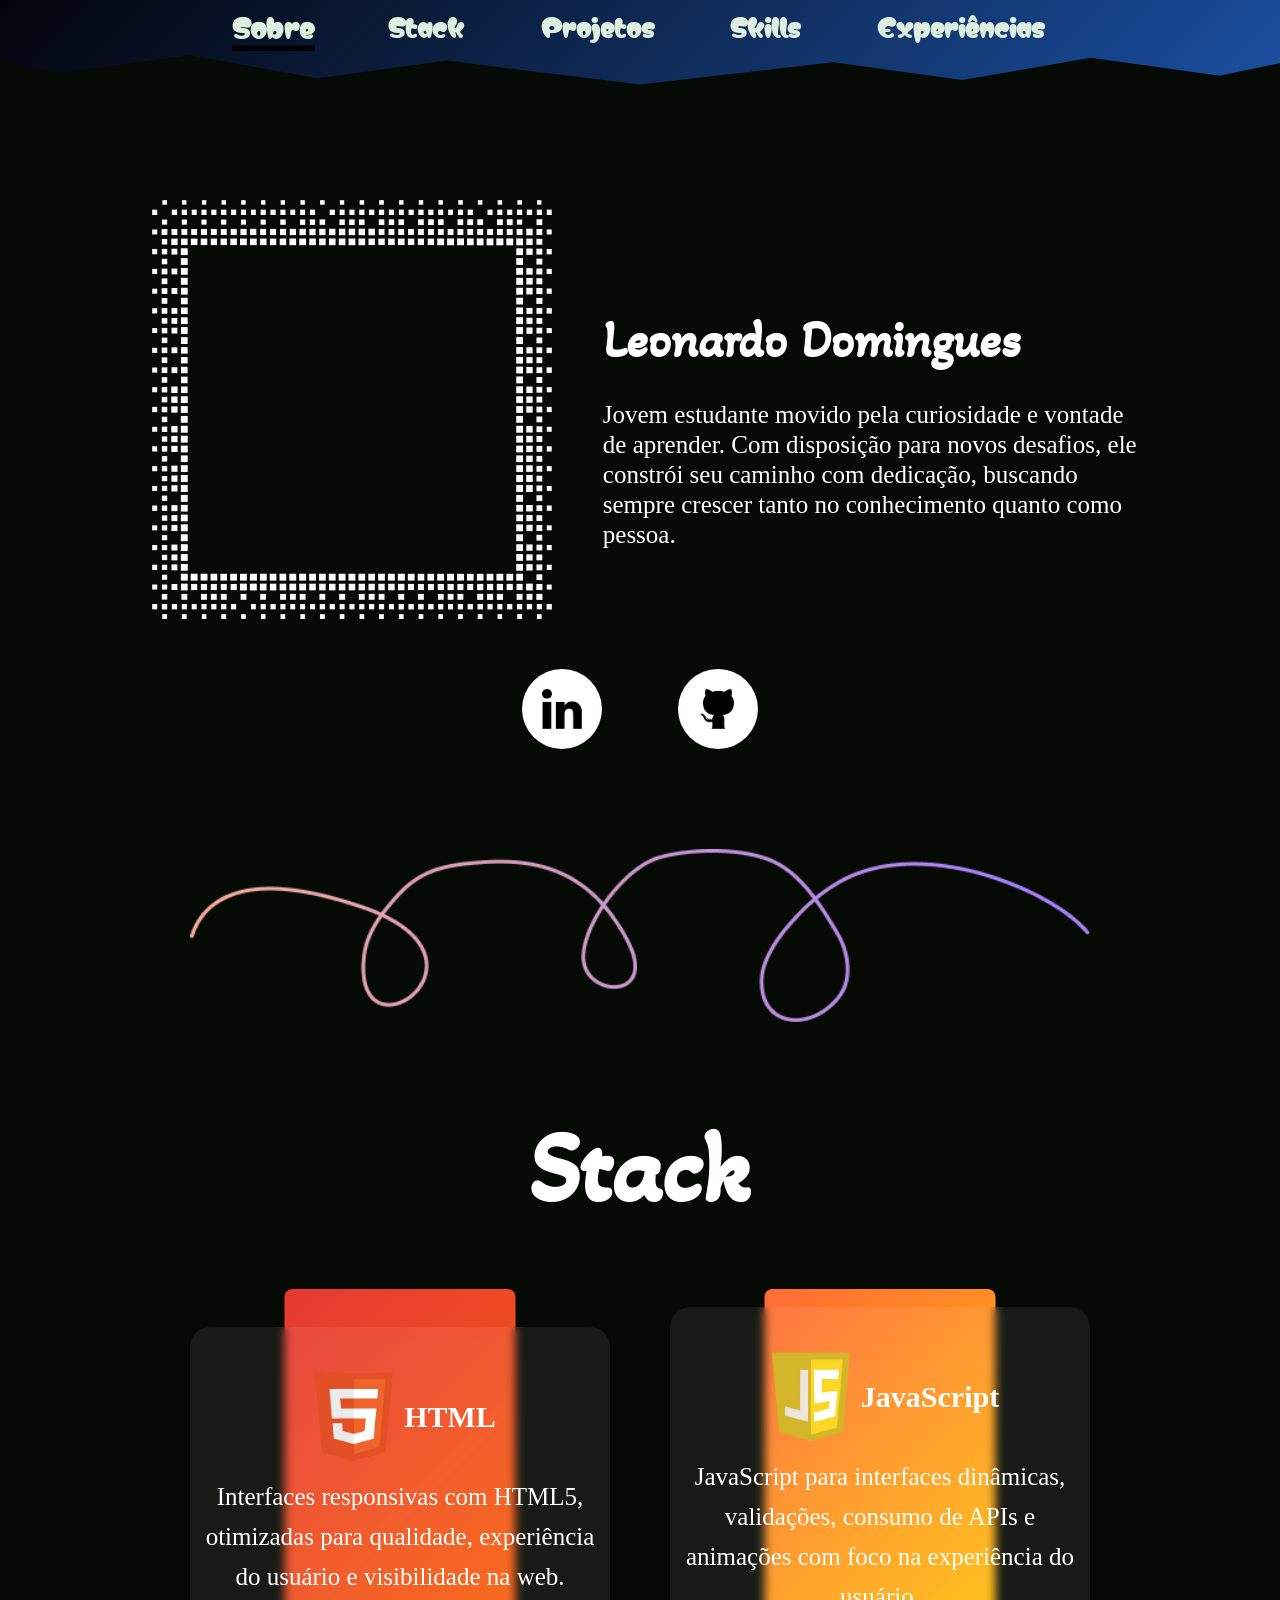
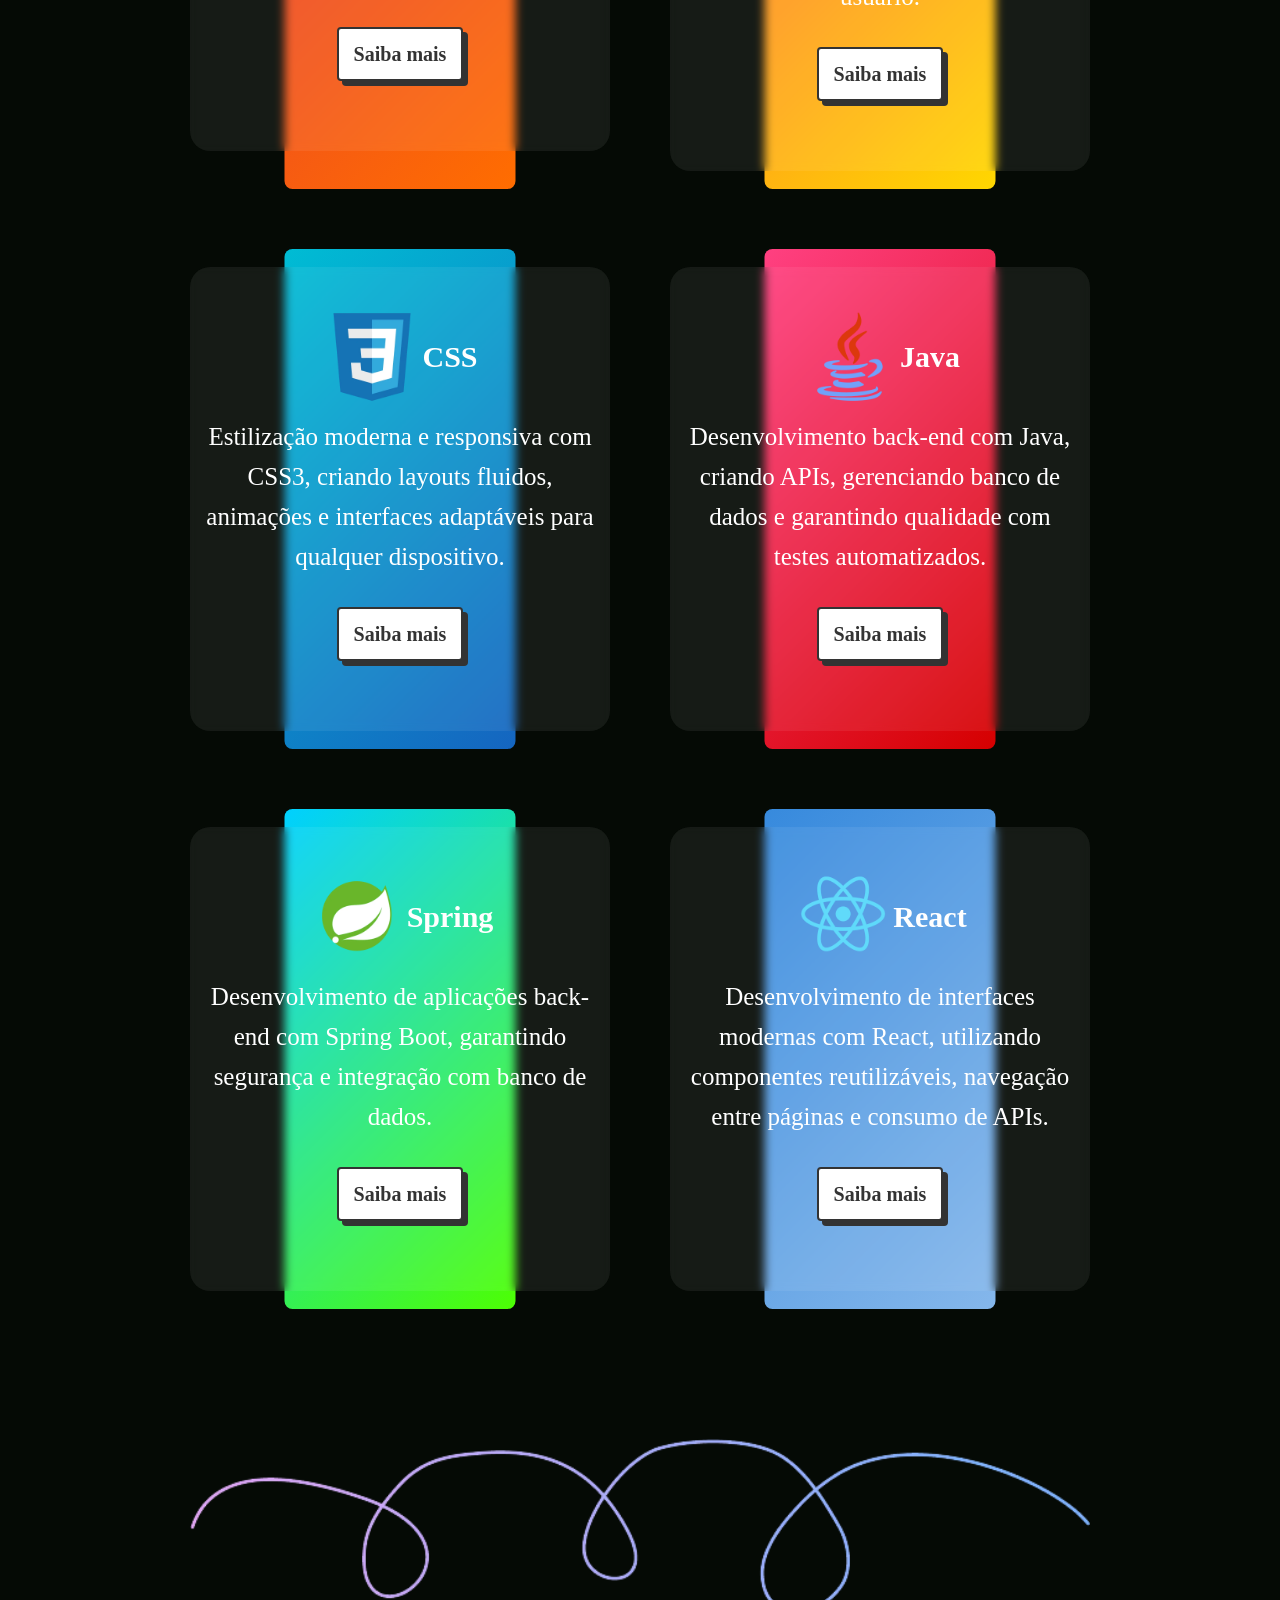
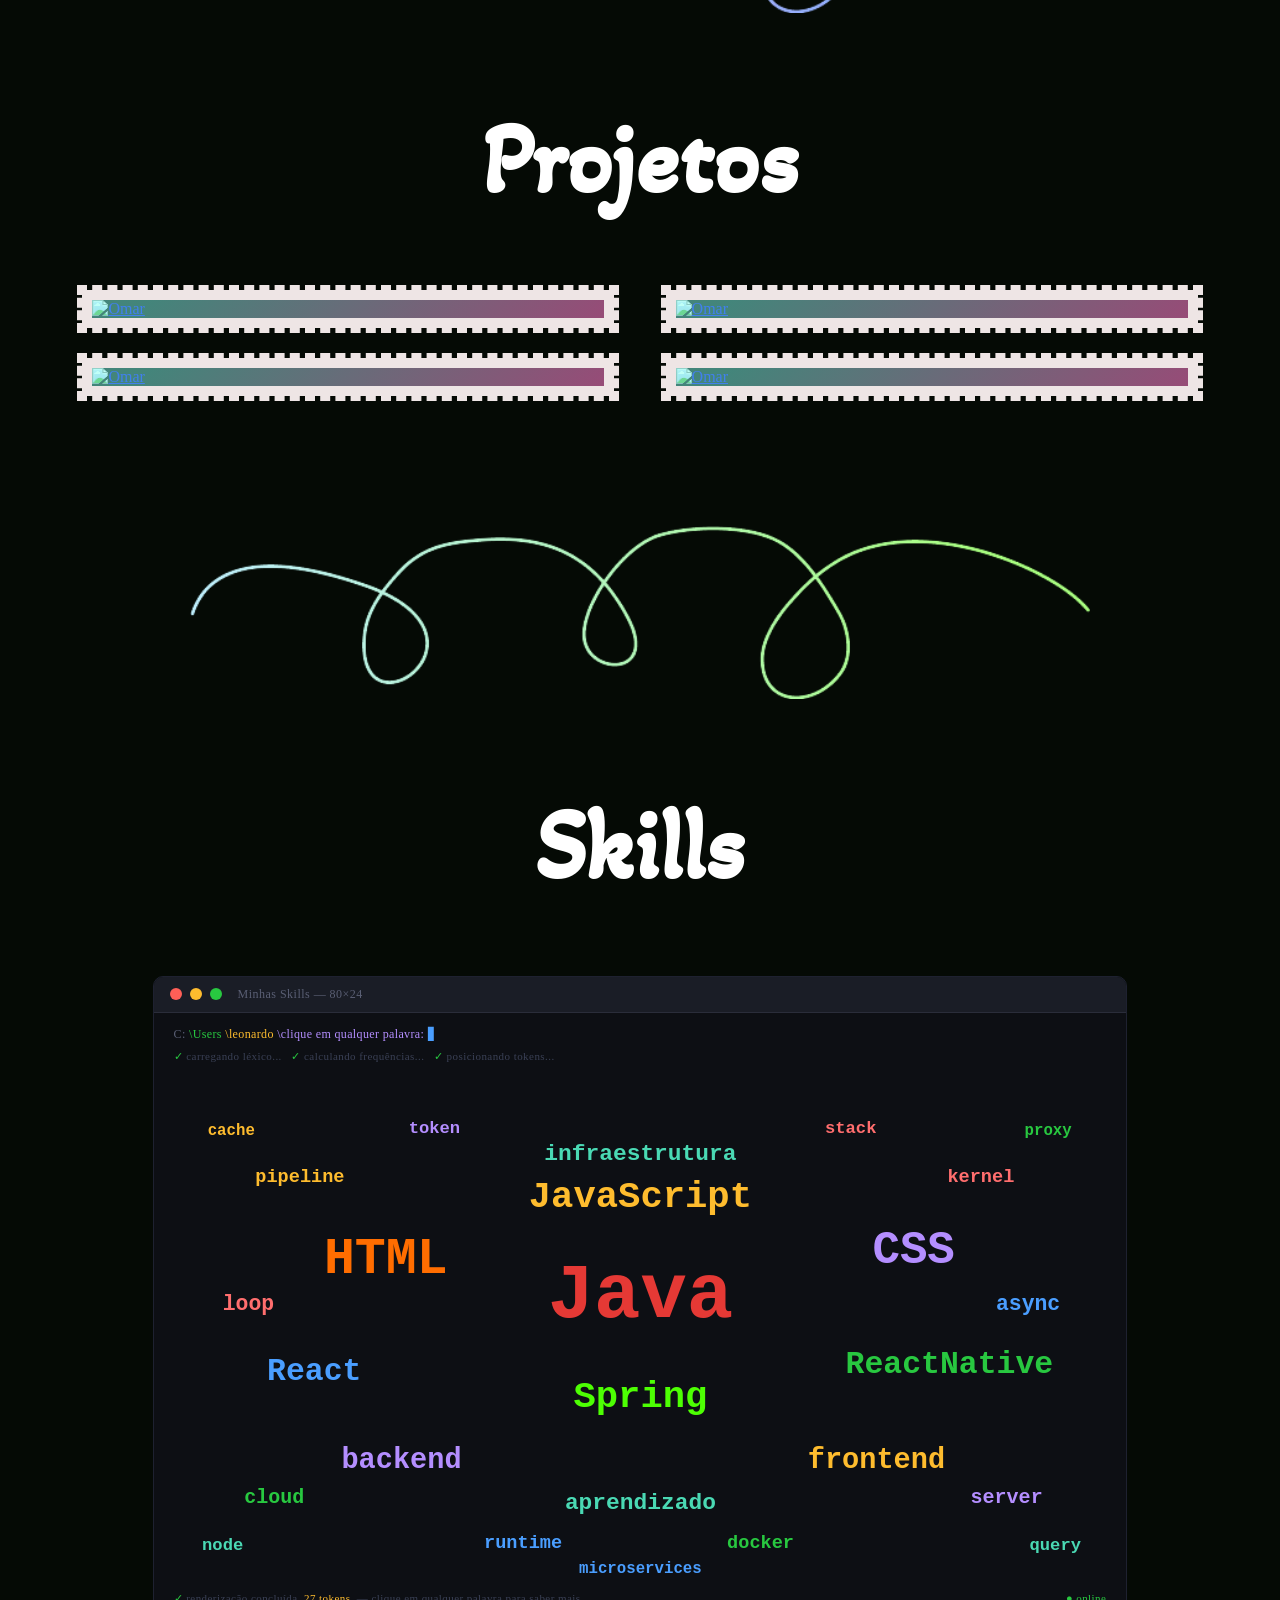
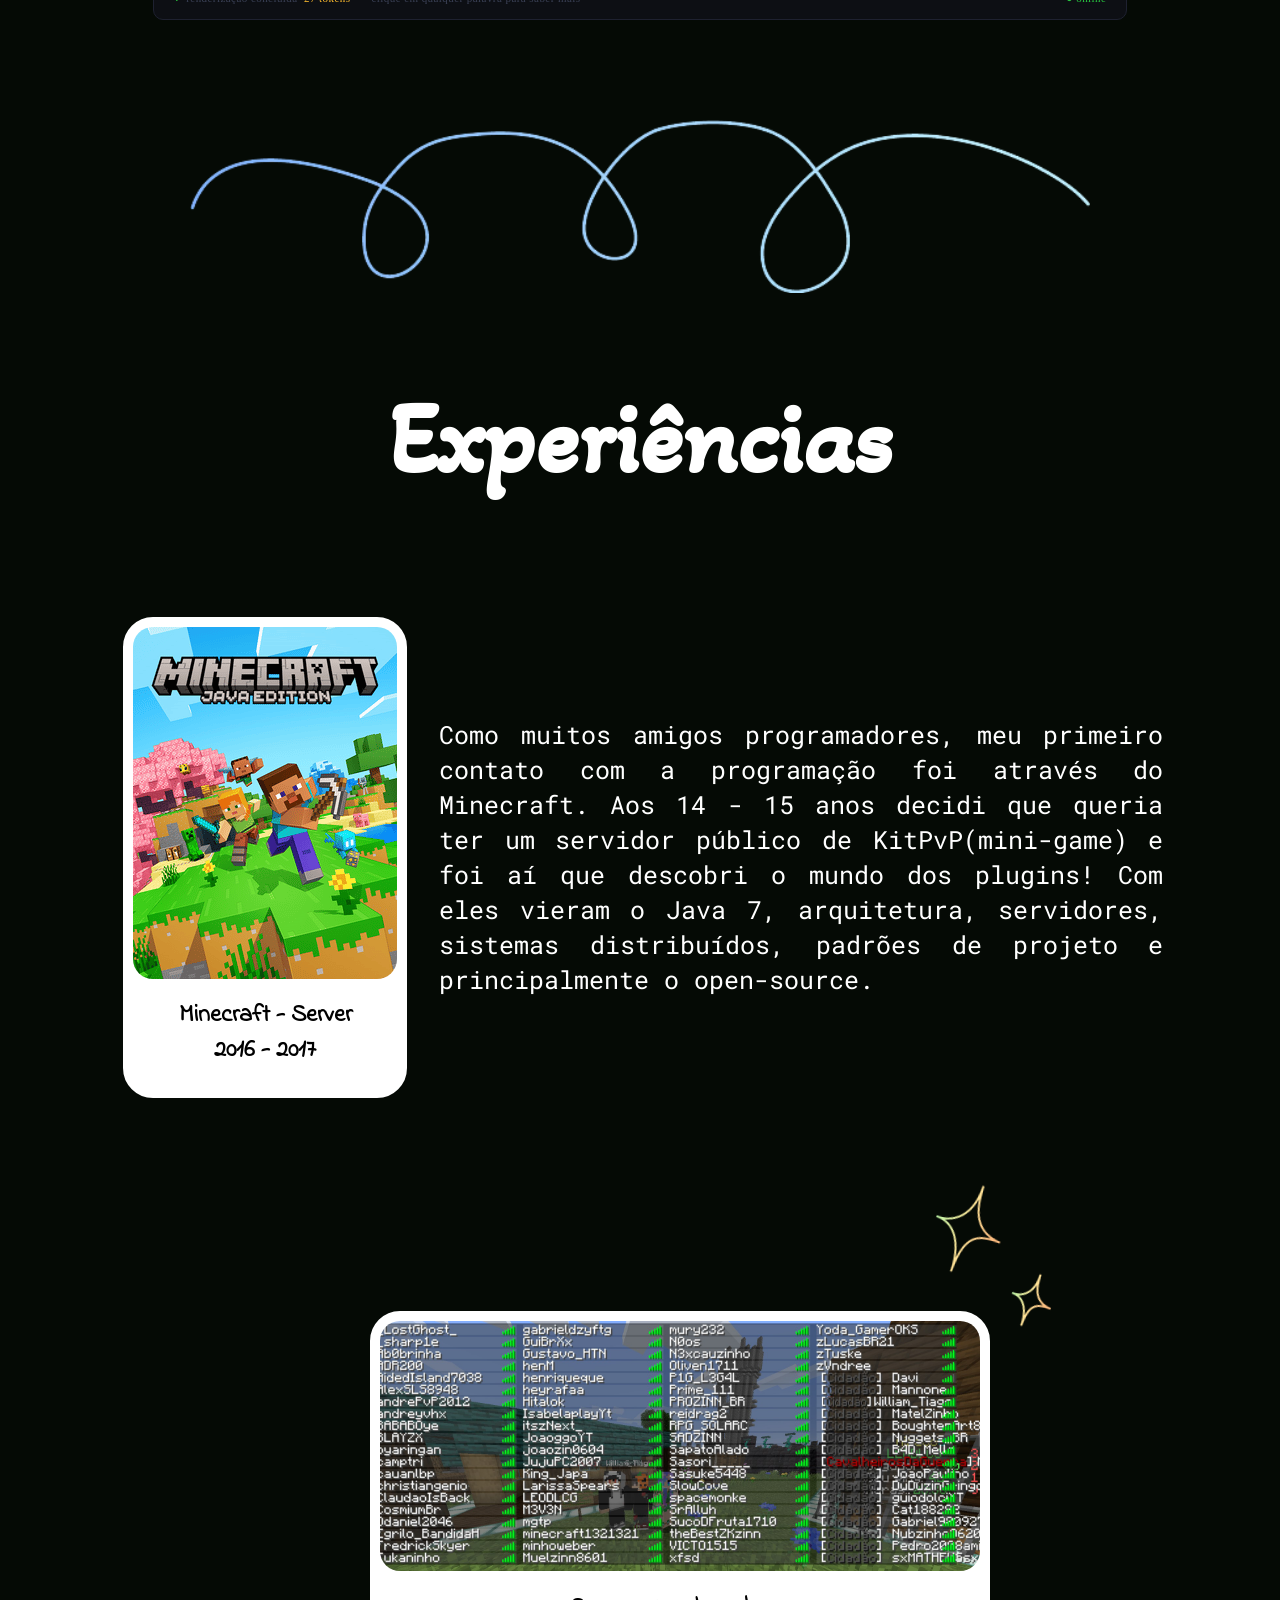
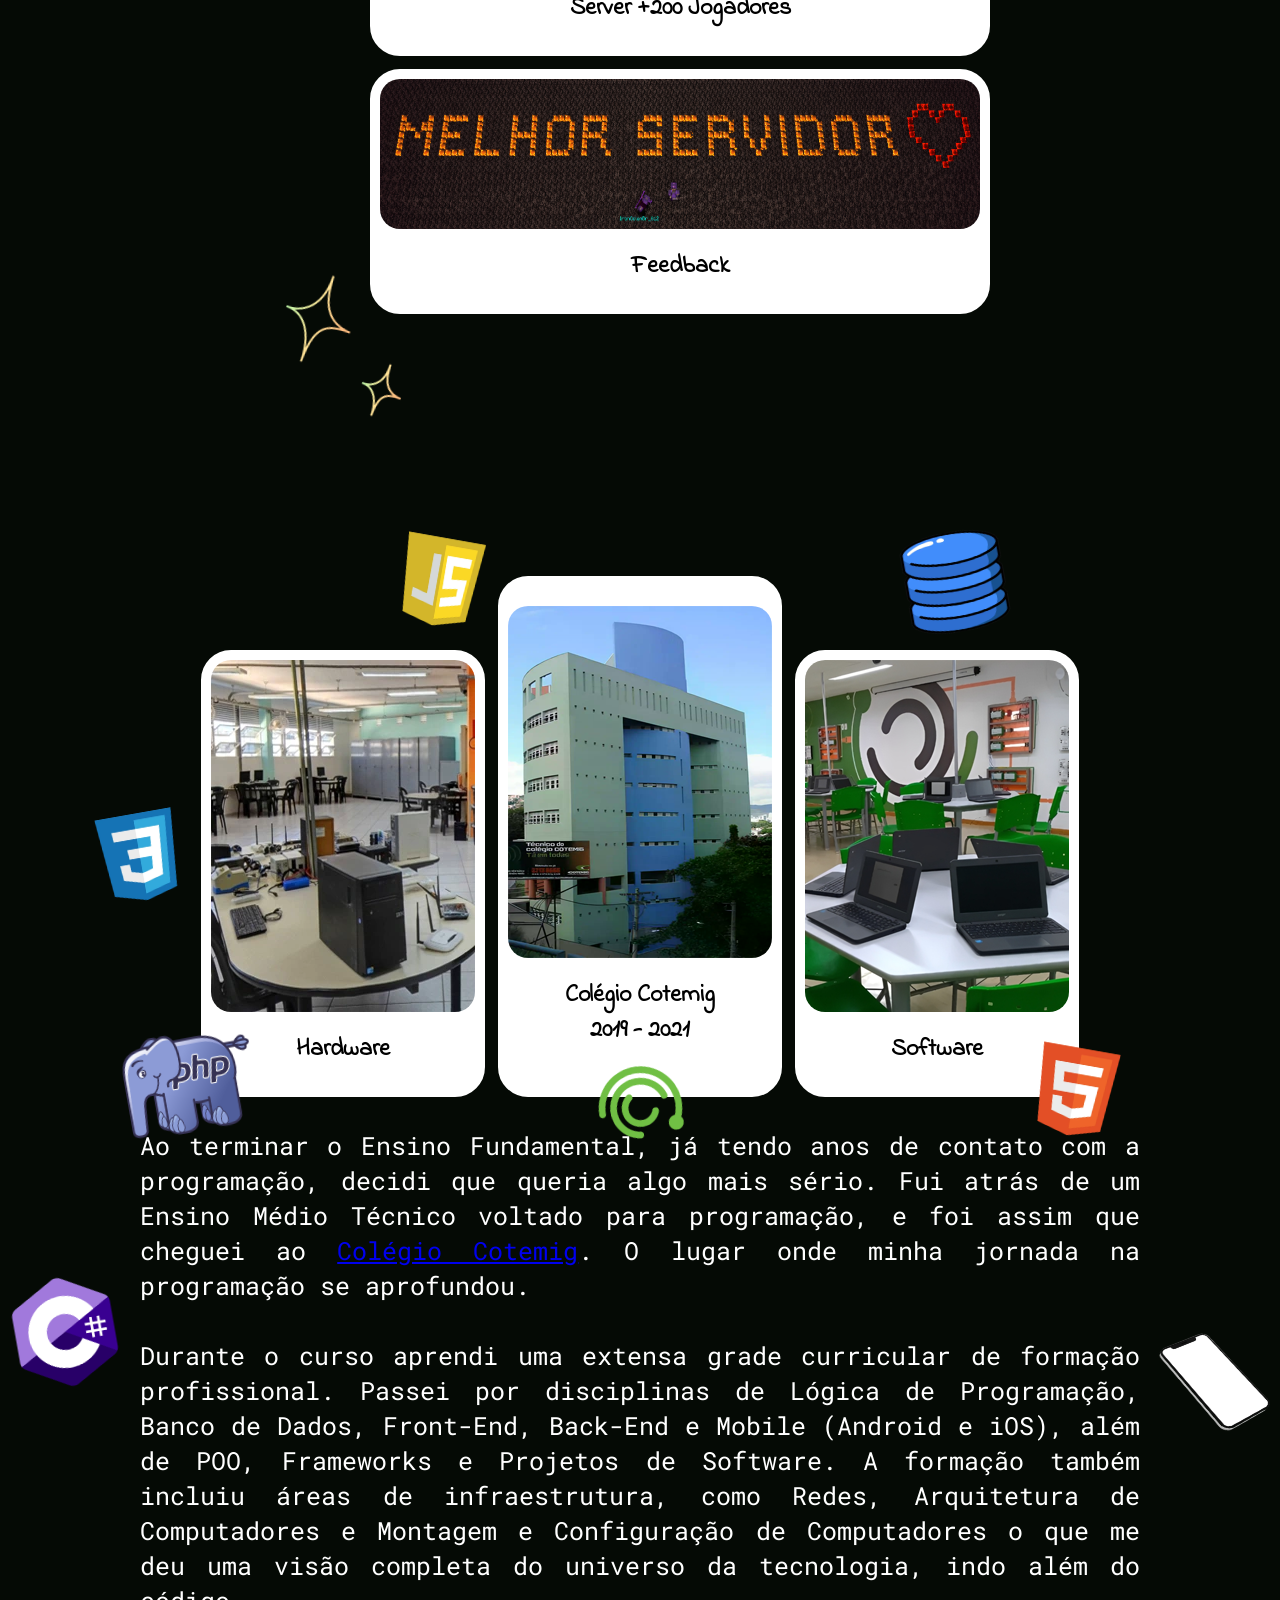
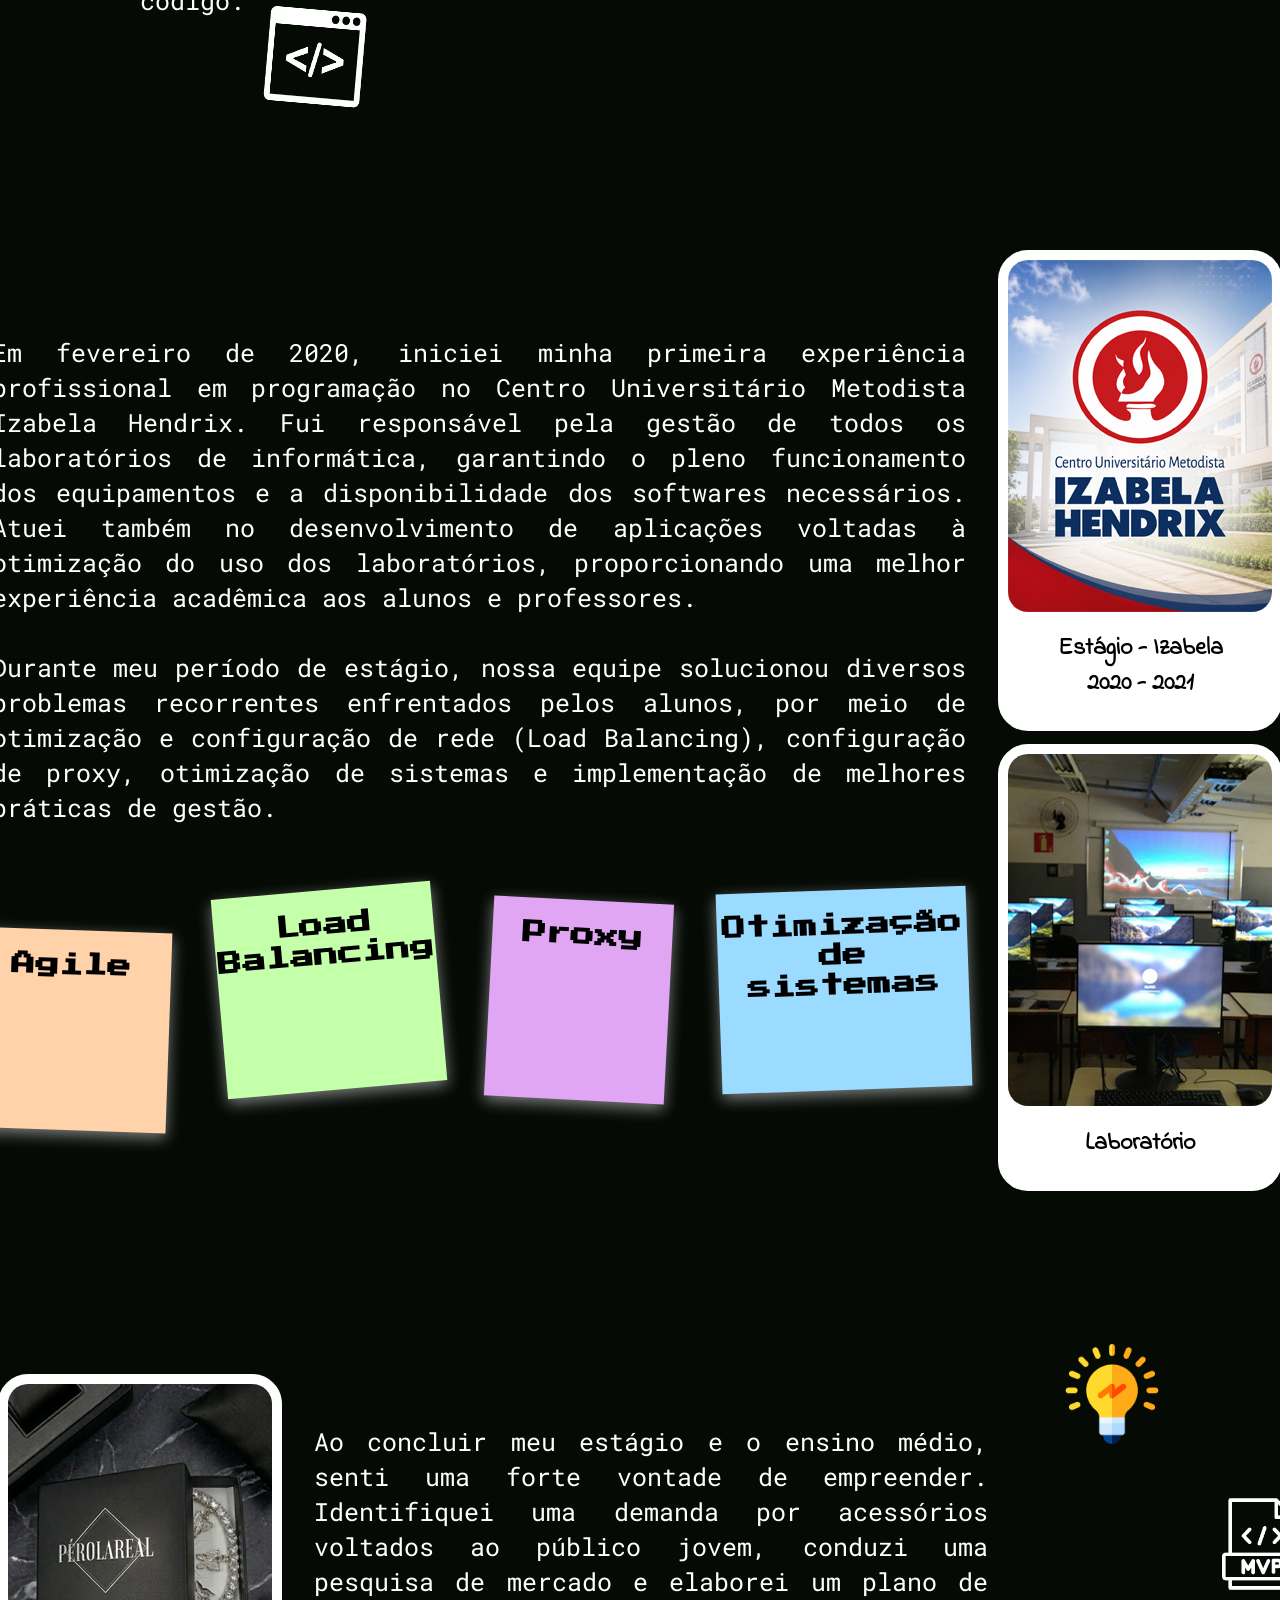
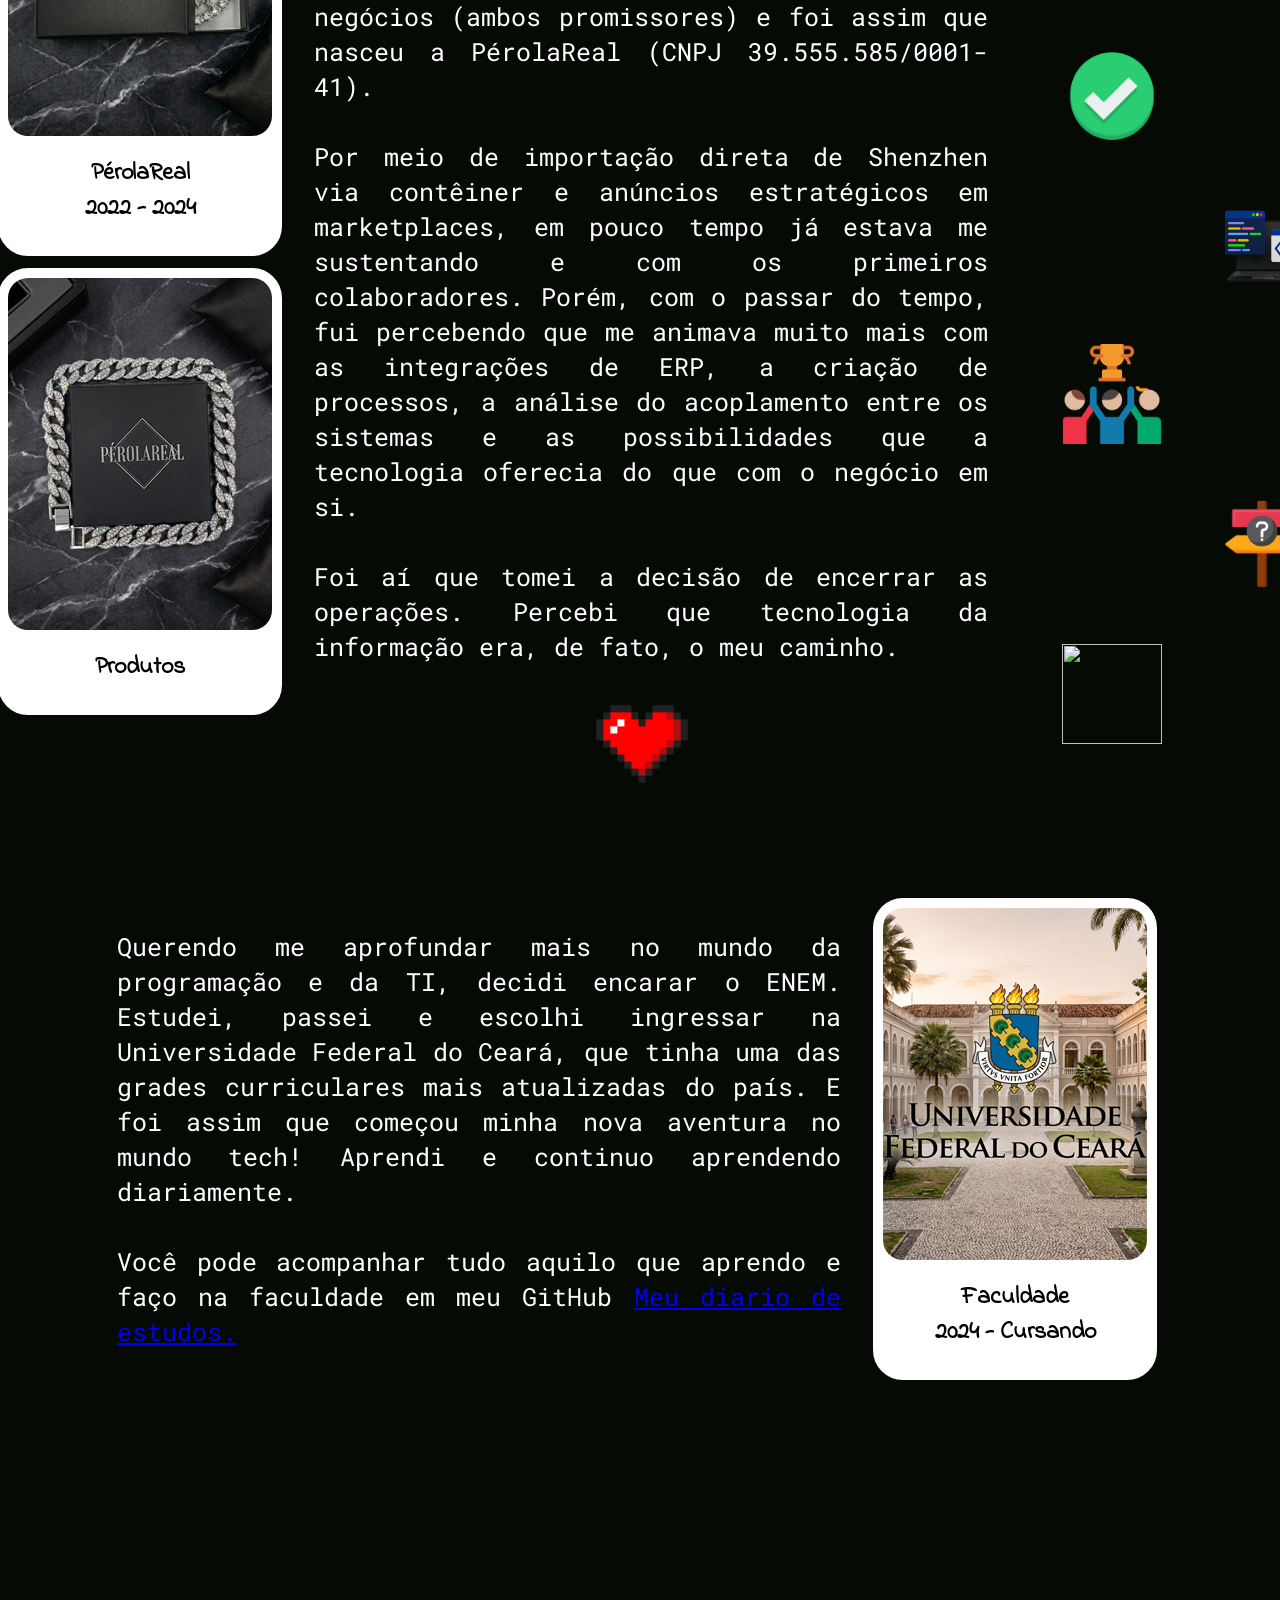
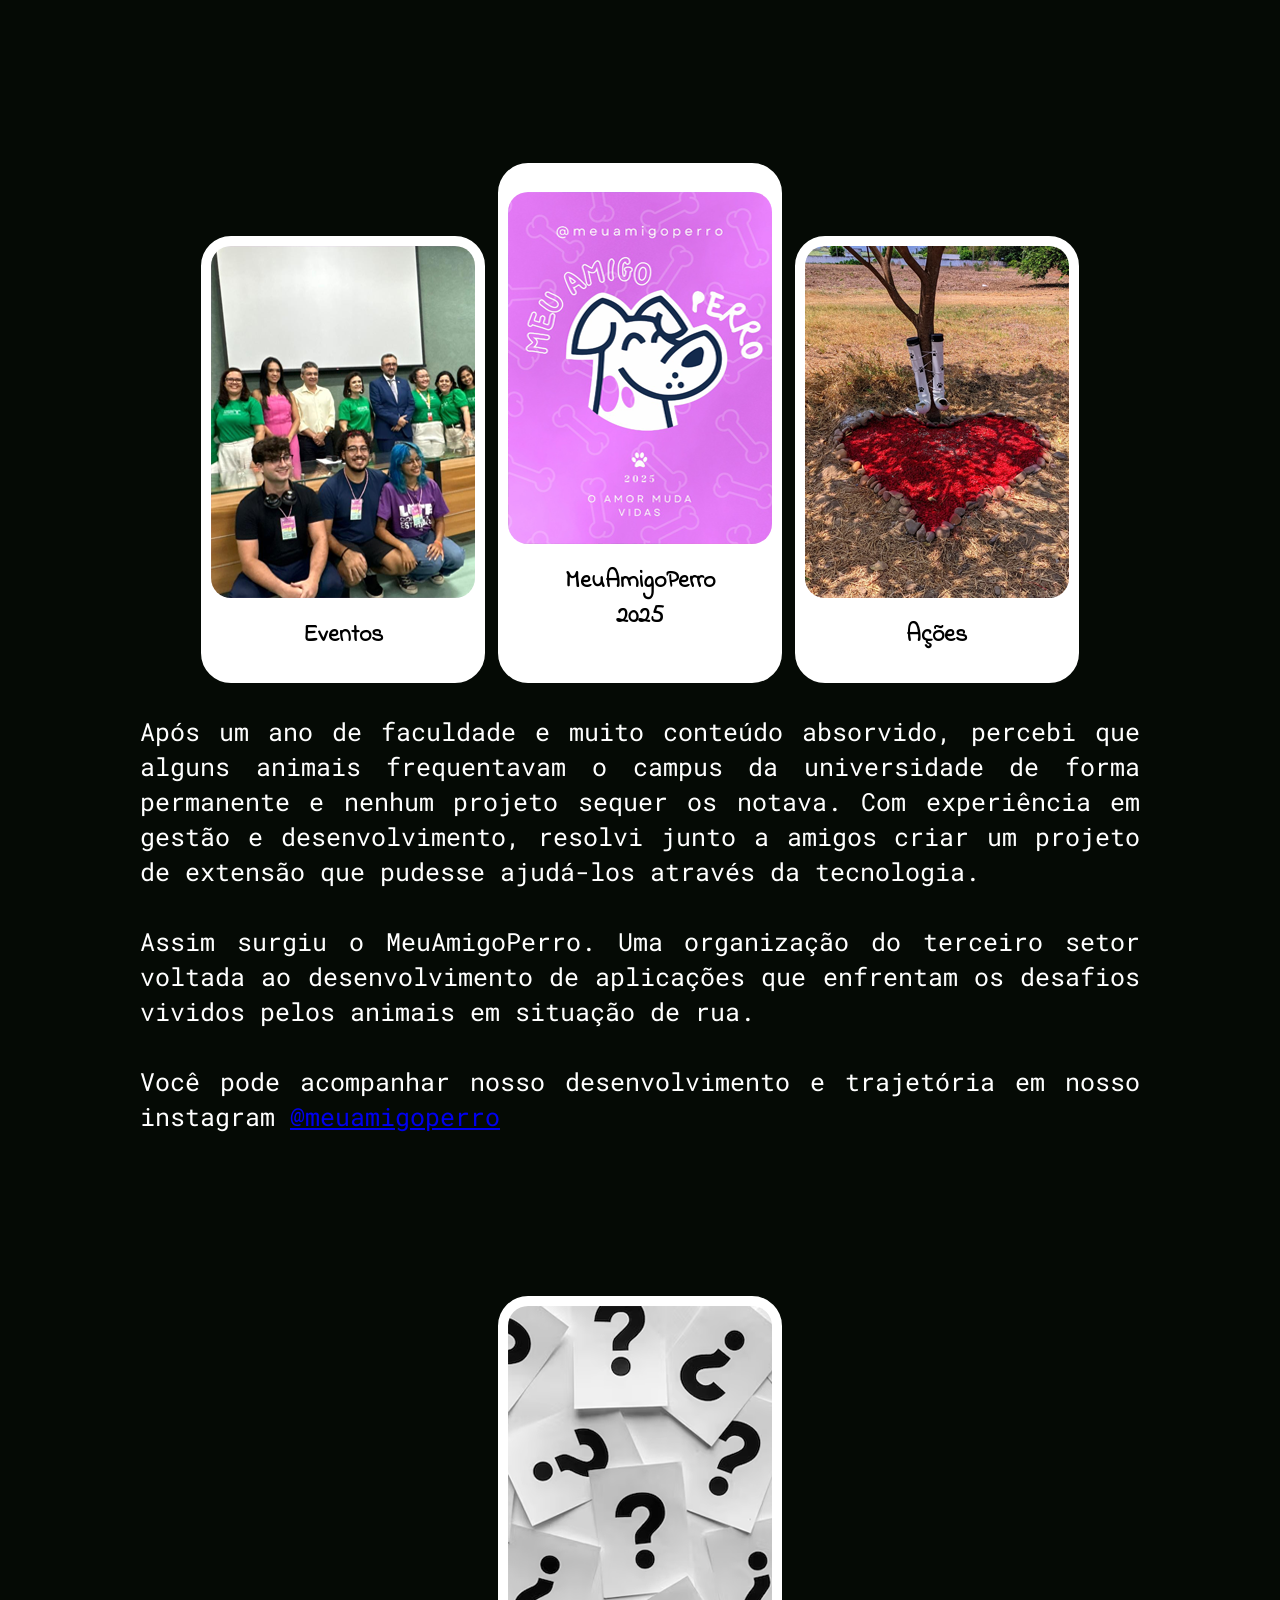
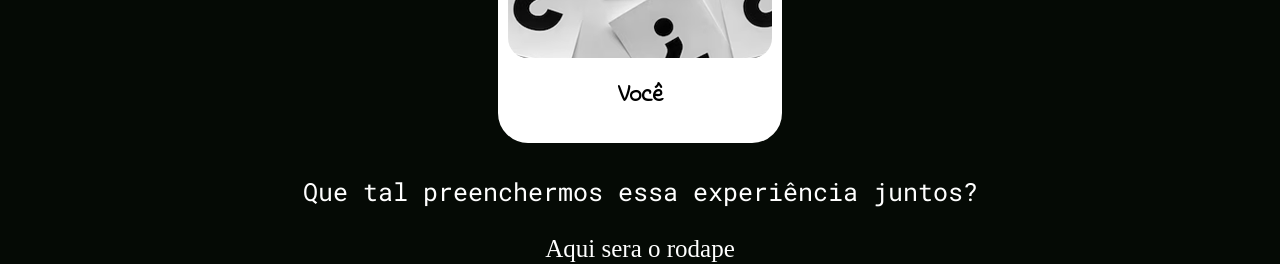
==== index.html @ a01738d9 "Add files via upload" ====
<!DOCTYPE html>
<html lang="pt-BR">
<head>
    <meta charset="UTF-8">
    <meta name="viewport" content="width=device-width, initial-scale=1.0">
    <title>Leonardo Domingues — Dev Full Stack</title>
    <link rel="stylesheet" href="css/style.css">
    <link rel="stylesheet" href="css/menu-style.css">
    <link rel="stylesheet" href="css/sobre-style.css">
    <link rel="stylesheet" href="css/redesSociais-style.css">
    <link rel="stylesheet" href="css/stack-style.css">
    <link rel="stylesheet" href="css/projetos-style.css">
    <link rel="stylesheet" href="css/skills-style.css">
    <link rel="stylesheet" href="css/experiencias-style.css">
    <link rel="stylesheet" href="css/rodape-style.css">
    <link href="https://fonts.googleapis.com/css2?family=Press+Start+2P&display=swap" rel="stylesheet">
    <link href="https://fonts.googleapis.com/css2?family=Akaya+Kanadaka&family=Matemasie&family=Roboto+Mono:ital,wght@0,100..700;1,100..700&display=swap" rel="stylesheet">
    <link href="https://fonts.googleapis.com/css2?family=Indie+Flower&family=Shadows+Into+Light&display=swap" rel="stylesheet">
</head>

<body>

    <header id="menu">
        <nav class="menuNav">

            <a class="linkMenu" href="#sobreSection">Sobre</a>
            <a class="linkMenu" href="#stackSection">Stack</a>
            <a class="linkMenu" href="#projetosSection">Projetos</a>
            <a class="linkMenu" href="#skillsSection">Skills</a>
            <a class="linkMenu" href="#experienciasSection">Experiências</a>

        </nav>
    </header>

    <section id="sobreSection">

        <div id="divSobreImg">
            <img id="imgSobre" src="imgs/moldura/molduraPixel.png" alt="Moldura em pixel da foto de Leonardo">
        </div>


        <div id="divSobreText">
            <h1 class="textTitulos tituloSobre">Leonardo Domingues</h1>
            <p class="textDescricoes">Jovem estudante movido pela curiosidade e vontade de aprender. Com disposição para novos desafios, ele constrói seu caminho com dedicação, buscando sempre crescer tanto no conhecimento quanto como pessoa.</p>
        </div>
    
    </section>

    <section id="redesSociais">
        <nav class="menuRedesSociais">

            <a class="linkDiv linkedin" href="https://www.linkedin.com/in/leonardo-domingues-carvalho/" target="_blank">
                <img class="linkImgPreto" src="imgs/menu/LinkedinPreto.webp" alt=" Imagem da empresa LinkedIn com fundo branco e logo preta" />
                <img class="linkImgBranco" src="imgs/menu/LinkedinBranco.webp" alt="Imagem da empresa LinkedIn com fundo preto e logo branca" />
            </a>

            <a class="linkDiv github" href="https://github.com/leodlcg" target="_blank">
                <img class="linkImgPreto" src="imgs/menu/GithubPreto.webp" alt=" Imagem da empresa GitHub com fundo branco e logo preta" />
                <img class="linkImgBranco" src="imgs/menu/GithubBranco.webp" alt="Imagem da empresa GitHub com fundo preto e logo branca" />
            </a>
            
        </nav>
    </section>

    <div class="divSeparadores">
        <img class="imgSeparadore" src="imgs/separadores/SeparadorRoxoRosa.webp">
    </div>

    <!--  Parte das habilidades: -->
    <section id="stackSection">
    <h1 class="textTitulos">Stack</h1>
        <div class="stacksDiv">

            <div class="retanguloFundoCor">
                <div class="conteudoBox">
                    <div class="miniBoxCima"></div>
                    <div class="imgConteudo">
                        <img class="imgStack" src="imgs/stack/HTML.webp" alt="Imagem da linguagem de marcação HTML">
                        <h2 class="tituloStack">HTML</h2>
                    </div>
                    <p class="textDescricoes">Interfaces responsivas com HTML5, otimizadas para qualidade, experiência do usuário e visibilidade na web.</p>
                    <a class="textBotoes" href="#">Saiba mais</a>
                    <div class="miniBoxBaixo"></div>
                </div>
            </div>

            <div class="retanguloFundoCor">
                <div class="conteudoBox">
                    <div class="miniBoxCima"></div>
                    <div class="imgConteudo">
                        <img class="imgStack" src="imgs/stack/JavaScript.webp" alt="Imagem da linguagem de programação JavaScript">
                        <h2 class="tituloStack">JavaScript</h2>
                    </div>
                    <p class="textDescricoes">JavaScript para interfaces dinâmicas, validações, consumo de APIs e animações com foco na experiência do usuário.</p>
                    <a class="textBotoes" href="#">Saiba mais</a>
                    <div class="miniBoxBaixo"></div>
                </div>
            </div>

            <div class="retanguloFundoCor">
                <div class="conteudoBox">
                    <div class="miniBoxCima"></div>
                    <div class="imgConteudo">
                        <img class="imgStack" src="imgs/stack/CSS.webp" alt="Imagem da linguagem de estilo CSS">
                        <h2 class="tituloStack">CSS</h2>
                    </div>
                    <p class="textDescricoes">Estilização moderna e responsiva com CSS3, criando layouts fluidos, animações e interfaces adaptáveis para qualquer dispositivo.</p>
                    <a class="textBotoes" href="#">Saiba mais</a>
                    <div class="miniBoxBaixo"></div>
                </div>
            </div>

            <div class="retanguloFundoCor">
                <div class="conteudoBox">
                    <div class="miniBoxCima"></div>
                    <div class="imgConteudo">
                        <img class="imgStack" src="imgs/stack/Java.webp" alt="Imagem da linguagem de programação Java">
                        <h2 class="tituloStack">Java</h2>
                    </div>
                    <p class="textDescricoes">Desenvolvimento back-end com Java, criando APIs, gerenciando banco de dados e garantindo qualidade com testes automatizados.</p>
                    <a class="textBotoes" href="#">Saiba mais</a>
                    <div class="miniBoxBaixo"></div>
                </div>
            </div>

            <div class="retanguloFundoCor">
                <div class="conteudoBox">
                    <div class="miniBoxCima"></div>
                    <div class="imgConteudo">
                        <img class="imgStack" src="imgs/stack/Spring.webp" alt="Imagem do framework Spring">
                        <h2 class="tituloStack">Spring</h2>
                    </div>
                    <p class="textDescricoes">Desenvolvimento de aplicações back-end com Spring Boot, garantindo segurança e integração com banco de dados.</p>
                    <a class="textBotoes" href="#">Saiba mais</a>
                    <div class="miniBoxBaixo"></div>
                </div>
            </div>

            <div class="retanguloFundoCor">
                <div class="conteudoBox">
                    <div class="miniBoxCima"></div>
                    <div class="imgConteudo">
                        <img class="imgStack" src="imgs/stack/React.webp" alt="Imagem da biblioteca React">
                        <h2 class="tituloStack">React</h2>
                    </div>
                    <p class="textDescricoes">Desenvolvimento de interfaces modernas com React, utilizando componentes reutilizáveis, navegação entre páginas e consumo de APIs.</p>
                    <a class="textBotoes" href="#">Saiba mais</a>
                    <div class="miniBoxBaixo"></div>
                </div>
            </div>

        </div>
    </section>

    <div class="divSeparadores">
        <img class="imgSeparadore" src="imgs/separadores/SeparadorRosaAzul.webp">
    </div>

    <!--  Parte dos Projetos: -->
    <section id="projetosSection">
    <h1 class="textTitulos">Projetos</h1>

        <div class="divProjetos">




            <div class="container">
                <a href="https://www.facebook.com/groups/ElzeroWebSchool/" target="_blank"><img src="https://static.tumblr.com/f9f4253d58950721ab4e47214ebcac39/asrymop/9P4nnlfhb/tumblr_static_tumblr_static_ck5wlz6qil4ccsgw04cwwocsw_640.gif" alt="Omar"> </a>
                <div class="box-text">
                <h1>Elzero Web School</h1>
                <p>It is a long established fact that a reader will be distracted bddddddddddddddddddddddddddddddy the readable content of a page when looking at its layout. 
                </div>
            </div>

            <div class="container">
                <a href="https://www.facebook.com/groups/ElzeroWebSchool/" target="_blank"><img src="https://static.tumblr.com/f9f4253d58950721ab4e47214ebcac39/asrymop/9P4nnlfhb/tumblr_static_tumblr_static_ck5wlz6qil4ccsgw04cwwocsw_640.gif" alt="Omar"> </a>
                <div class="box-text">
                <h1>Elzero Web School</h1>
                <p>It is a long established fact that a reader will be distracted by the readable content of a page when looking at its layout. 
                </div>
            </div>

            <div class="container">
                <a href="https://www.facebook.com/groups/ElzeroWebSchool/" target="_blank"><img src="https://static.tumblr.com/f9f4253d58950721ab4e47214ebcac39/asrymop/9P4nnlfhb/tumblr_static_tumblr_static_ck5wlz6qil4ccsgw04cwwocsw_640.gif" alt="Omar"> </a>
                <div class="box-text">
                <h1>Elzero Web School</h1>
                <p>It is a long established fact that a reader will be distracted by the readable content of a page when looking at its layout. 
                </div>
            </div>

            <div class="container">
                <a href="https://www.facebook.com/groups/ElzeroWebSchool/" target="_blank"><img src="https://static.tumblr.com/f9f4253d58950721ab4e47214ebcac39/asrymop/9P4nnlfhb/tumblr_static_tumblr_static_ck5wlz6qil4ccsgw04cwwocsw_640.gif" alt="Omar"> </a>
                <div class="box-text">
                <h1>Elzero Web School</h1>
                <p>It is a long established fact that a reader will be distracted by the readable content of a page when looking at its layout. 
                </div>
            </div>

        </div>

    </section>

    <div class="divSeparadores">
        <img class="imgSeparadore" src="imgs/separadores/SeparadorAzulVerde.webp">
    </div>

    <section id="skillsSection">
    <h1 class="textTitulos">Skills</h1>

        <div class="divSkills">

            <div class="terminal">
            
            <div class="titlebar">
                <span class="dot red"></span>
                <span class="dot yellow"></span>
                <span class="dot green"></span>
                <span class="label">Minhas Skills — 80×24</span>
            </div>
            
            <div class="prompt-line">
                <span class="dollar">C:</span>
                <span class="cmd">\Users</span>
                <span class="flag1">\leonardo</span>
                <span class="flag2">\clique em qualquer palavra:</span>
                <span class="cursor">▋</span>
            </div>
            
            <div class="status-line">
                <span class="ok">✓</span> carregando léxico...&nbsp;&nbsp;
                <span class="ok">✓</span> calculando frequências...&nbsp;&nbsp;
                <span class="ok">✓</span> posicionando tokens...
            </div>
            
            <!-- ══ Nuvem SVG ══ -->
            <svg class="cloud-svg" viewBox="0 0 680 360"
                role="img" aria-label="Nuvem de palavras tech interativa">
                <title>Tech Word Cloud</title>
                <desc>Palavras de tecnologia clicáveis que exibem detalhes ao serem selecionadas.</desc>
            
                <!-- Cada <text> tem id único, cor e delay de animação -->
            <g class="word"><text x="340" y="158" font-size="54" fill="#E53935"  onclick="open('java')">Java</text></g>
            <g class="word"><text x="162" y="132" font-size="36" fill="#FF6D00" onclick="open('html')">HTML</text></g>
            <g class="word"><text x="531" y="126" font-size="32" fill="#b48eff" onclick="open('css')">CSS</text></g>
            <g class="word"><text x="340" y="88" font-size="26" fill="#febc2e" onclick="open('js')">JavaScript</text></g>
            <g class="word"><text x="340" y="228" font-size="26" fill="#4dff03" onclick="open('spring')">Spring</text></g>
            <g class="word"><text x="112" y="210" font-size="22" fill="#4a9eff" onclick="open('react')">React</text></g>
            <g class="word"><text x="556" y="205" font-size="22" fill="#28c840" onclick="open('reactnative')">ReactNative</text></g>
            <g class="word"><text x="173" y="272" font-size="20" fill="#b48eff" onclick="open('backend')">backend</text></g>
            <g class="word"><text x="505" y="272" font-size="20" fill="#febc2e" onclick="open('frontend')">frontend</text></g>
            <g class="word"><text x="340" y="58" font-size="16" fill="#4ad9b4" onclick="open('infra')">infraestrutura</text></g>
            <g class="word"><text x="340" y="302" font-size="16" fill="#4ad9b4" onclick="open('aprendizado')">aprendizado</text></g>
            <g class="word"><text x="66" y="163" font-size="15" fill="#ff6e6e" onclick="open('loop')">loop</text></g>
            <g class="word"><text x="611" y="163" font-size="15" fill="#4a9eff" onclick="open('async')">async</text></g>
            <g class="word"><text x="84" y="298" font-size="14" fill="#28c840" onclick="open('cloud')">cloud</text></g>
            <g class="word"><text x="596" y="298" font-size="14" fill="#b48eff" onclick="open('server')">server</text></g>
            <g class="word"><text x="102" y="74" font-size="13" fill="#febc2e" onclick="open('pipeline')">pipeline</text></g>
            <g class="word"><text x="578" y="74" font-size="13" fill="#ff6e6e" onclick="open('kernel')">kernel</text></g>
            <g class="word"><text x="258" y="330" font-size="13" fill="#4a9eff" onclick="open('runtime')">runtime</text></g>
            <g class="word"><text x="424" y="330" font-size="13" fill="#28c840" onclick="open('docker')">docker</text></g>
            <g class="word"><text x="48" y="332" font-size="12" fill="#4ad9b4" onclick="open('node')">node</text></g>
            <g class="word"><text x="630" y="332" font-size="12" fill="#4ad9b4" onclick="open('query')">query</text></g>
            <g class="word"><text x="196" y="40" font-size="12" fill="#b48eff" onclick="open('token')">token</text></g>
            <g class="word"><text x="487" y="40" font-size="12" fill="#ff6e6e" onclick="open('stack')">stack</text></g>
            <g class="word"><text x="54" y="42" font-size="11" fill="#febc2e" onclick="open('cache')">cache</text></g>
            <g class="word"><text x="625" y="42" font-size="11" fill="#28c840" onclick="open('proxy')">proxy</text></g>
            <g class="word"><text x="340" y="348" font-size="11" fill="#4a9eff" onclick="open('microservices')">microservices</text></g>
            </svg>
            
            <div class="footer">
                <span><span style="color:#28c840;">✓</span> renderização concluída &nbsp;<span style="color:#febc2e;">27 tokens</span>&nbsp; — clique em qualquer palavra para saber mais</span>
                <span class="online">● online</span>
            </div>
            
            </div>
            
            <!-- ══ Modal ══ -->
            <div class="modal-overlay" id="modal-overlay" onclick="closeOnOverlay(event)">
            <div class="modal" id="modal">
                <div class="modal-header">
                <span class="tag" id="modal-tag">// info</span>
                <button class="close-btn" onclick="closeModal()">✕</button>
                </div>
                <div class="modal-body">
                <div class="modal-id" id="modal-id">ID: #w-</div>
                <div class="modal-title" id="modal-title">—</div>
                <div class="modal-desc"  id="modal-desc">—</div>
                <div class="modal-tags"  id="modal-tags"></div>
                </div>
            </div>
            </div>

        </div>

    </section>

    <div class="divSeparadores">
        <img class="imgSeparadore" src="imgs/separadores/SeparadorAzul.webp">
    </div>


    <section id="experienciasSection">
    <h1 class="textTitulos">Experiências</h1>

        <div id="divExperiencias01" class="divExperiencias">

            <figure class="figureMolduraImg">
                <img id="imgExperiencias01" class="imgExperiencias" src="imgs/experiencias/Minecraft.webp" alt="Teste">
                <h1 class="tituloImg">Minecraft - Server <br> 2016 - 2017</h1>
            </figure>

            <img id="flecha01" class="flechas" src="imgs/flechas/Flecha01.webp">

            <div id="divExperienciaText01" class="divExperienciaText">
                <p id="Experiencia01" class="textDescricoesExperiencias">Como muitos amigos programadores, meu primeiro contato com a programação foi através do Minecraft. 
                                                                        Aos 14 - 15 anos decidi que queria ter um servidor público de KitPvP(mini-game) e foi aí que descobri o mundo dos plugins!
                                                                        Com eles vieram o Java 7, arquitetura, servidores, sistemas distribuídos, padrões de projeto e principalmente o open-source. 
                </p>
            </div>
            
        </div>

        <div id="divExperiencias01-01" class="divExperiencias">

            <img id="flecha01-01" class="flechas" src="imgs/flechas/Flecha01-01.png">

            <img id="imgEstrela01" class="estrelas" src="imgs/experiencias/Estrelas.png">
            <figure class="figureMolduraImg">
                <img id="imgExperiencias01-01" class="imgExperiencias" src="imgs/experiencias/SeverFull.png" alt="Teste">
                <h1 class="tituloImg">Server +200 Jogadores</h1>
            </figure>
            <figure class="figureMolduraImg">
                <img id="imgExperiencias01-02" class="imgExperiencias" src="imgs/experiencias/MelhorServidor.png" alt="Teste">
                <h1 class="tituloImg">Feedback</h1>
            </figure>
            <img id="imgEstrela02" class="estrelas" src="imgs/experiencias/Estrelas.png">
            
        </div>

        <div id="divExperiencias02"class="divExperiencias">

            <img id="IconHTML" class="icons" src="imgEditar/HTML.webp">
            <img id="IconCSS" class="icons" src="imgEditar/CSS.webp">
            <img id="IconJS" class="icons" src="imgEditar/JavaScript.webp">
            <img id="IconBancoDados" class="icons" src="imgEditar/BancoDados.png">
            <img id="IconPhp" class="icons" src="imgEditar/php.png">
            <img id="IconCotemig" class="icons" src="imgEditar/Cotemig.png">
            <img id="IconLogicaProgramacao" class="icons" src="imgEditar/LogicaProgramacao.png">
            <img id="IconCSharp" class="icons" src="imgEditar/CSharp.png">
            <img id="IconMobile" class="icons" src="imgEditar/Mobile.png">

            <div class="divFiguras">
                <figure id="figureMolduraImg01" class="figureMolduraImg">
                    <img id="imgExperiencias01" class="imgExperiencias" src="imgs/experiencias/HardwareCotemig.webp" alt="Teste">
                    <h1 class="tituloImg">Hardware</h1>
                </figure>
                <figure id="figureMolduraImg02" class="figureMolduraImg">
                    <img id="imgExperiencias02" class="imgExperiencias" src="imgs/experiencias/PredioCotemig.webp" alt="Teste">
                    <h1 class="tituloImg">Colégio Cotemig<br> 2019 - 2021</h1>
                </figure>
                <figure id="figureMolduraImg03" class="figureMolduraImg">
                    <img id="imgExperiencias03" class="imgExperiencias" src="imgs/experiencias/LaboratorioCotemig.webp" alt="Teste">
                    <h1 class="tituloImg">Software</h1>
                </figure>
            </div>

            <img id="flecha02" class="flechas" src="imgs/flechas/Flecha02.webp">

            <div id="divExperienciaText02" class="divExperienciaText">
                <p id="Experiencia02" class="textDescricoesExperiencias">Ao terminar o Ensino Fundamental, já tendo anos de contato com a programação, decidi que queria algo mais sério.
                                                                        Fui atrás de um Ensino Médio Técnico voltado para programação, e foi assim que cheguei ao 
                                                                        <a class="links" href="https://www.cotemig.com.br/ensino/colegio-cotemig">Colégio Cotemig<a>. 
                                                                        O lugar onde minha jornada na programação se aprofundou.
                                                                        <br><br>
                                                                        Durante o curso aprendi uma extensa grade curricular de formação profissional. Passei por disciplinas de 
                                                                        Lógica de Programação, Banco de Dados, Front-End, Back-End e Mobile (Android e iOS), além de POO, Frameworks
                                                                        e Projetos de Software. A formação também incluiu áreas de infraestrutura, como Redes, Arquitetura de Computadores
                                                                        e Montagem e Configuração de Computadores o que me deu uma visão completa do universo da tecnologia, indo além do código.
                </p>
            </div>
        </div>

        <div id="divExperiencias03" class="divExperiencias">

            <img id="flecha03" class="flechas" src="imgs/flechas/Flecha03.webp">

            <figure id="figureMolduraImg04Mobile" class="figureMolduraImg">
                <img id="imgExperiencias04Mobile" class="imgExperiencias" src="imgs/experiencias/PredioIzabelaHendrix.webp" alt="Teste">
                <h1 class="tituloImg">Estágio - Izabela<br> 2020 - 2021</h1>
            </figure>
            <div id="divExperienciaText03" class="divExperienciaText">
                <p id="Experiencia03" class="textDescricoesExperiencias">Em fevereiro de 2020, iniciei minha primeira experiência profissional em programação no Centro Universitário
                                                                        Metodista Izabela Hendrix. Fui responsável pela gestão de todos os laboratórios de informática, 
                                                                        garantindo o pleno funcionamento dos equipamentos e a disponibilidade dos softwares necessários. 
                                                                        Atuei também no desenvolvimento de aplicações voltadas à otimização do uso dos laboratórios, 
                                                                        proporcionando uma melhor experiência acadêmica aos alunos e professores.
                                                                        <br><br>
                                                                        Durante meu período de estágio, nossa equipe solucionou diversos problemas recorrentes enfrentados pelos alunos,
                                                                        por meio de otimização e configuração de rede (Load Balancing), configuração de proxy, otimização de sistemas e implementação de melhores práticas de gestão.                                                                          
                </p>

            <div class="divPostIt">
            <div id="redes" class="postIt">
                <h1>Agile</h1>
            </div>

            <div id="loadBalancing" class="postIt">
                <h2>Load<br>Balancing</h2>
            </div>

            <div id="proxy" class="postIt">
                <h1>Proxy</h1>
            </div>

            <div id="boasPraticas" class="postIt">
                <h2>Otimização<br>de<br>sistemas</h2>
            </div>

            </div>

        </div>

            <div id="divFiguras01" class="divFiguras">
                <figure id="figureMolduraImg05" class="figureMolduraImg">
                    <img id="imgExperiencias05" class="imgExperiencias" src="imgs/experiencias/IzabelaHendrix.png" alt="Teste">
                    <h1 class="tituloImg">Estágio - Izabela<br> 2020 - 2021</h1>
                </figure>
                <figure id="figureMolduraImg06" class="figureMolduraImg">
                    <img id="imgExperiencias06" class="imgExperiencias" src="imgs/experiencias/LaboratorioIzabela.png" alt="Teste">
                    <h1 class="tituloImg">Laboratório</h1>
                </figure>
            </div>

        </div>

        <div id="divExperiencias04" class="divExperiencias">

            <img id="flecha04" class="flechas" src="imgs/flechas/Flecha04.webp"> 

            <div id="divFiguras01" class="divFiguras">
                <figure id="figureMolduraImg07" class="figureMolduraImg">
                    <img id="imgExperiencias07" class="imgExperiencias" src="imgs/experiencias/PerolaReal01.webp" alt="Teste">
                    <h1 class="tituloImg">PérolaReal<br> 2022 - 2024</h1>
                </figure>
                <figure id="figureMolduraImg08" class="figureMolduraImg">
                    <img id="imgExperiencias08" class="imgExperiencias" src="imgs/experiencias/PerolaReal02.webp" alt="Teste">
                    <h1 class="tituloImg">Produtos</h1>
                </figure>
            </div>

            <div id="divExperienciaText04" class="divExperienciaText">
                <p id="Experiencia04" class="textDescricoesExperiencias">Ao concluir meu estágio e o ensino médio, senti uma forte vontade de empreender. Identifiquei uma demanda por acessórios voltados ao público jovem,
                                                                        conduzi uma pesquisa de mercado e elaborei um plano de negócios (ambos promissores) e foi assim que nasceu a PérolaReal (CNPJ 39.555.585/0001-41).
                                                                        <br><br>
                                                                        Por meio de importação direta de Shenzhen via contêiner e anúncios estratégicos em marketplaces, em pouco tempo já estava me sustentando e com os primeiros colaboradores.
                                                                        Porém, com o passar do tempo, fui percebendo que me animava muito mais com as integrações de ERP, a criação de processos, a análise do acoplamento entre os sistemas e as possibilidades que a tecnologia oferecia do que com o negócio em si.
                                                                        <br><br>
                                                                        Foi aí que tomei a decisão de encerrar as operações. Percebi que tecnologia da informação era, de fato, o meu caminho.                                                                      
                </p>
            </div>

            <img id="IconIdeiaPerola" class="icons" src="imgPerolaReal/ideia.png">
            <img id="IconMvpPerola" class="icons" src="imgPerolaReal/mvpPerola.png">
            <img id="IconCheckPerola" class="icons" src="imgPerolaReal/CheckPerola.png">
            <img id="IconPorgramacaoPerola" class="icons" src="imgPerolaReal/Programacao.webp">
            <img id="IconEquipePerola" class="icons" src="imgPerolaReal/equipe.png">
            <img id="IconPerdidoPerola" class="icons" src="imgPerolaReal/PerdidoPerola.png">
            <img id="IconJavaPerola" class="icons" src="imgPerolaReal/JavaPerola.png">
            <img id="IconCoracaoPerola" class="icons" src="imgPerolaReal/CoracaoPerola.png">

            <img id="flecha04-04" class="flechas" src="imgs/flechas/flecha04-04.png"> 


        </div>

        <div id="divExperiencias05" class="divExperiencias">

            <figure id="figureMolduraImg09Mobile" class="figureMolduraImg">
                <img id="imgExperiencias09Mobile" class="imgExperiencias" src="imgs/experiencias/Faculdade.webp" alt="Teste">
                <h1 class="tituloImg">Faculdade<br>2024 - Cursando</h1>
            </figure>

            <div id="divExperienciaText05" class="divExperienciaText">
                <p id="Experiencia05" class="textDescricoesExperiencias">Querendo me aprofundar mais no mundo da programação e da TI, decidi encarar o ENEM. Estudei,
                                                                        passei e escolhi ingressar na Universidade Federal do Ceará, que tinha uma das grades curriculares mais atualizadas do país.
                                                                        E foi assim que começou minha nova aventura no mundo tech! Aprendi e continuo aprendendo diariamente.
                                                                        <br><br> 
                                                                        Você pode acompanhar tudo aquilo que aprendo e faço na faculdade em meu GitHub <a href="https://github.com/leodlcg/meu-diario-de-estudos">Meu diario de estudos.</a>                      
                </p>
            </div>

            <img id="flecha05" class="flechas" src="imgs/flechas/Flecha05.webp">

            <figure id="figureMolduraImg10" class="figureMolduraImg">
                <img id="imgExperiencias10" class="imgExperiencias" src="imgs/experiencias/Faculdade.webp" alt="Teste">
                <h1 class="tituloImg">Faculdade<br>2024 - Cursando</h1>
            </figure>
        </div>

        <div id="divExperiencias06"class="divExperiencias">

            <img id="flecha06" class="flechas" src="imgs/flechas/Flecha06.webp">

            <div class="divFiguras">
                <figure id="figureMolduraImg11" class="figureMolduraImg">
                    <img id="imgExperiencias11" class="imgExperiencias" src="imgs/experiencias/MeuAmigoPerroEventos.webp" alt="Teste">
                    <h1 class="tituloImg">Eventos</h1>
                </figure>
                <figure id="figureMolduraImg12" class="figureMolduraImg">
                    <img id="imgExperiencias12" class="imgExperiencias" src="imgs/experiencias/MeuAmigoPerro.webp" alt="Teste">
                    <h1 class="tituloImg">MeuAmigoPerro<br> 2025</h1>
                </figure>
                <figure id="figureMolduraImg13" class="figureMolduraImg">
                    <img id="imgExperiencias13" class="imgExperiencias" src="imgs/experiencias/MeuAmigoPerrCaotinho.webp" alt="Teste">
                    <h1 class="tituloImg">Ações</h1>
                </figure>
            </div>

            <div id="divExperienciaText06" class="divExperienciaText">
                <p id="Experiencia06" class="textDescricoesExperiencias">Após um ano de faculdade e muito conteúdo absorvido, percebi que alguns animais frequentavam o campus da universidade de forma permanente e nenhum projeto sequer os notava.
                                                                         Com experiência em gestão e desenvolvimento, resolvi junto a amigos criar um projeto de extensão que pudesse ajudá-los através da tecnologia.
                                                                        <br><br> 
                                                                        Assim surgiu o MeuAmigoPerro. Uma organização do terceiro setor voltada ao desenvolvimento de aplicações que enfrentam os desafios vividos pelos animais em situação de rua.
                                                                        <br><br>
                                                                        Você pode acompanhar nosso desenvolvimento e trajetória em nosso instagram <a href="https://www.instagram.com/meuamigoperro/">@meuamigoperro</a>                                                  
                </p>
            </div>
        </div>

        <div id="divExperiencias07"class="divExperiencias">

            <div class="divFiguras">
                <figure id="figureMolduraImg14" class="figureMolduraImg">
                    <img id="imgExperiencias14" class="imgExperiencias" src="imgs/experiencias/Interrogacao.webp" alt="Teste">
                    <h1 class="tituloImg">Você</h1>
            </div>

            <div id="divExperienciaText07" class="divExperienciaText">
                <p id="Experiencia07" class="textDescricoesExperiencias">Que tal preenchermos essa experiência juntos? </a>                                                      
                </p>
            </div>

        </div>

    </section>

    <footer id="rodape"> 

        <p class="textDescricoes">Aqui sera o rodape</p>

    </footer>

<script src="javascript/intersectionObserver.js"></script>
<script src="javascript/graphStack.js"></script>
</body>
</html>
---- css/style.css ----
body{

    display: flex;
    align-items: center;
    flex-direction: column;
    background-color: #050a05;
    box-sizing: border-box; /* evita estourar por padding */
    margin: 0;

}

.divSeparadores{

    width: clamp(0px, 80vw, 900px);
    height: auto;
    margin-top: 100px;

}

.imgSeparadore{

    width: clamp(0px, 80vw, 900px);
    height: auto;

}

.textTitulos{

    margin-bottom: 30px;
    font-family: "Akaya Kanadaka", system-ui;;
    font-size: clamp(0px, 20vw, 100px);
    color: white;

}

.textDescricoes{

    margin: 0;
    font-family: 'Times New Roman', Times, serif;
    font-size: clamp(0px, 20vw, 25px);
    line-height: 30px;
    color: white;

}

.textBotoes{

    text-decoration: none;
    margin-top: 10px;
    margin-bottom: 30px;
    font-family: 'Times New Roman', Times, serif;
    font-weight: bold;
    line-height: 1;
    border-radius: 20px;
    border: 2px solid #333333;
    box-shadow: 5px 5px 0px 0px rgba(51, 51, 51, 1);
    color: #333333;
    background-color: #ffffff;
    transition: 0.3s;

}

.textBotoes:hover{

    box-shadow: 0 0 #333;
    color: #fff;
    background-color: #333;
  
}
---- css/menu-style.css ----
#menu{

  display: flex;
  flex-direction: column;
  align-items: center;  /* centraliza verticalmente */
  justify-content: center;
  position: fixed;
  width: 100%;
  height: auto;
  z-index: 1000;

}

.menuNav{

  display: flex;
  align-items: top;
  justify-content: center;
  flex-wrap: wrap;
  width: 100%;
  height: auto;
  gap: clamp(8px, 6vw, 96px);
  padding: 8px 4px 40px; /* padding-bottom compensa o clip-path */
  background: linear-gradient(135deg, #03030a, #1a4fa0);
  clip-path: polygon(
    0% 0%,
    100% 0%,
    100% 70%,
    95% 85%,
    85% 65%,
    75% 90%,
    65% 70%,
    50% 95%,
    35% 68%,
    25% 88%,
    15% 62%,
    5% 82%,
    0% 68%
    );

}

.linkMenu{

  text-decoration: none;
  font-family: "Matemasie", sans-serif;
  font-size: clamp(15px, 3vmin, 24px); /* mínimo, fluido, máximo */
  font-weight: 700;
  color: #deefdf;
  transition: transform 0.2s;

}

.linkMenu.active{
                
  border-bottom: 5px solid black;
  transform: scale(1.1); /* opcional: deixa levemente maior */
  
}
---- css/sobre-style.css ----
#sobreSection{

    display: flex;
    align-items: center;
    justify-content: center;
    flex-wrap: wrap;
    box-sizing: border-box;
    width: 100%;
    margin-top: 200px;
    gap: clamp(0px, 2vw, 30px);
    scroll-margin-top: 200px;

}

#divSobreImg{

    display: flex;
    flex-direction: column;
    align-items: center;
    justify-content: center;
    width: clamp(200px, 40vw, 450px);

}

#imgSobre{

    width: clamp(0px, 60vw, 400px);
    height: auto;

}

#divSobreText{

    display: flex;
    flex-direction: column;
    align-items: start;
    justify-content: center;
    width: clamp(250px, 60vw, 550px);

}

.tituloSobre{

    font-size: clamp(0px, 17vmin, 50px);
    
}

@media (max-width: 948px){ /* Tela pequena */
    #sobre{
        flex-direction: column;
        align-items: center;
        margin-top: 120px;
    }
    #divSobreImg{
        width: 60vw;
    }
    #divSobreText{
        align-items: center;
        text-align: center;
        width: 70vw;
    }
}
---- css/redesSociais-style.css ----
#redesSociais{

  width: 100%;
  height: auto;
  margin-top: 50px;

}

.menuRedesSociais{

  display: flex;
  align-items: center;
  justify-content: center;
  flex-wrap: wrap; /* quebra linha no mobile se necessário */
  gap: clamp(8px, 6vw, 96px); /* mínimo, fluido, máximo */

}

.linkMenu:hover{

  font-size: clamp(14px, 3vmin, 24px); /* mínimo, fluido, máximo */
  font-family: "Matemasie", sans-serif;
  color: #deefdf;
  transition: transform 0.2s;
  transform: scale(1.2);

}

.linkDiv{

  display: flex;
  align-items: center;
  justify-content: center;
  position: relative;
  width: 80px;
  height: 80px;
  perspective: 300px;
  border-radius: 50%;
  transition: background-position 0.4s ease;

}

.linkDiv.linkedin{

  background-position: top;
  background: linear-gradient(to top, #0A66C2 50%, white 50%);
  background-size: 100% 200%;

}

.linkDiv.github{

  background-position: top;
  background: linear-gradient(to top, #333 50%, white 50%);
  background-size: 100% 200%;

}

.linkDiv:hover{

  background-position: bottom;

}

/* Imagem preta — visível por padrão */
.linkImgPreto{

  position: absolute;
  width: 40px;
  height: 40px;
  opacity: 1;
  transition: opacity 0.4s ease, transform 0.4s ease;
  transform: rotateX(0deg);

}

.linkImgBranco{

  position: absolute;
  width: 40px;
  height: 40px;
  opacity: 0;
  transition: opacity 0.4s ease, transform 0.4s ease;
  transform: rotateX(180deg);

}

.linkDiv:hover .linkImgPreto{

  opacity: 0;
  transform: rotateX(180deg);

}

.linkDiv:hover .linkImgBranco{

  opacity: 1;
  transform: rotateX(360deg);

}
---- css/stack-style.css ----
#stackSection{

  display: flex;
  flex-direction: column;
  justify-content: center;
  align-items: center;
  width: 100%;
  scroll-margin-top: 50px;

}

.stacksDiv{

  display: flex;
  justify-content: center;
  align-items: center;
  flex-wrap: wrap;
  width: 80%;

}

@media (max-width: 1850px) { /* Tela pequena*/
  .stacksDiv {
    width: 100%;
  }
}

.stacksDiv .retanguloFundoCor{

  display: flex;
  justify-content: center;
  align-items: center;
  position: relative;
  width: clamp(360px, 50vw, 420px);
  height: 500px;
  margin: 30px 30px; /* margem vertical (cima e baixo): 10px margem horizontal (esquerda e direita): 30px */
  transition: 0.5s;

}

@media (max-width:334px) {

.stacksDiv .retanguloFundoCor{

  margin: 70px 30px;
 
}
  
}

.stacksDiv .retanguloFundoCor::before{

  content:' ';
  position: absolute;
  width: 55%; /* largura inicial menor, cresce dos dois lados */
  height: 100%;
  left: 50%; /* âncora no centro */
  border-radius: 8px;
  transition: 0.5s;
  transform: translateX(-50%); /* centraliza o pseudo-elemento */

}

.stacksDiv .retanguloFundoCor:hover:before,
.stacksDiv .retanguloFundoCor:hover:after{

  width: 80%; /* expande igualmente para esquerda e direita */

}

.stacksDiv .retanguloFundoCor:nth-child(1):before,
.stacksDiv .retanguloFundoCor:nth-child(1):after{

  background: linear-gradient(315deg, #FF6D00, #E53935)

}

.stacksDiv .retanguloFundoCor:nth-child(2):before,
.stacksDiv .retanguloFundoCor:nth-child(2):after{

  background: linear-gradient(315deg, #FFD700, #FF6B35)

}

.stacksDiv .retanguloFundoCor:nth-child(3):before,
.stacksDiv .retanguloFundoCor:nth-child(3):after{

  background: linear-gradient(315deg, #1565C0, #00BCD4)

}

.stacksDiv .retanguloFundoCor:nth-child(4):before,
.stacksDiv .retanguloFundoCor:nth-child(4):after{

  background: linear-gradient(315deg, #D50000, #FF4081)

}

.stacksDiv .retanguloFundoCor:nth-child(5):before,
.stacksDiv .retanguloFundoCor:nth-child(5):after{

  background: linear-gradient(315deg, #4dff03, #00d0ff)

}

.stacksDiv .retanguloFundoCor:nth-child(6):before,
.stacksDiv .retanguloFundoCor:nth-child(6):after{

  background: linear-gradient(315deg, #85B7EB, #378ADD)

}

.stacksDiv .retanguloFundoCor .conteudoBox{

  display: flex;
  flex-direction: column;
  position: relative;
  align-items: center;
  justify-content: center;
  text-align: center;
  padding: 40px 0px;
  background: rgba(255, 255, 255, 0.07);
  color: #fff;
  backdrop-filter: blur(5px); /* blur da cor do fundo */
  border-radius: 20px;
  z-index: 1;
  transition: 0.5s;

}

.stacksDiv .retanguloFundoCor:hover .conteudoBox{

  padding: 50px 30px;

}

.stacksDiv .retanguloFundoCor .conteudoBox h2{

  font-size: clamp(15px, 8vmin, 30px);
  color: #fff;
  line-height: 50px;

}

.stacksDiv .retanguloFundoCor .conteudoBox p{

  margin-right: 10px;
  margin-left: 10px;
  margin-top: 10px;
  font-size: 25px;
  line-height: 40px;

}

.stacksDiv .retanguloFundoCor .conteudoBox a{

  display: table;
  text-align: left;
  border-radius: 4px;
  padding: 15px;
  margin-top: 30px;
  font-size: 20px;

}

@keyframes animacaoCima{

  0%   { transform: translate(-30%, -30%) translate(0px, 0px); }
  25%  { transform: translate(-30%, -30%) translate(6px, -8px); }
  50%  { transform: translate(-30%, -30%) translate(-7px, 5px); }
  75%  { transform: translate(-30%, -30%) translate(8px, 7px); }
  100% { transform: translate(-30%, -30%) translate(0px, 0px); }

}

@keyframes animacaoBaixo{

  0%   { transform: translate(20%, 20%) translate(0px, 0px); }
  25%  { transform: translate(20%, 20%) translate(-8px, 6px); }
  50%  { transform: translate(20%, 20%) translate(5px, -7px); }
  75%  { transform: translate(20%, 20%) translate(-6px, -8px); }
  100% { transform: translate(20%, 20%) translate(0px, 0px); }

}

.miniBoxCima{

  display: flex;
  position: absolute;
  width: 100px;
  height: 100px;
  top: 0; /* Deixar o mini na lateral correta */
  left: 0; /* Deixar o mini na lateral correta */
  background: rgba(255, 255, 255, 0.15);
  backdrop-filter: blur(20px);
  border-radius: 8px;
  transform: translate(-30%, -30%) scale(0);
  transition: opacity 0.4s ease, transform 0.4s ease;

}

.miniBoxBaixo{

  display: flex;
  position: absolute;
  width: 100px;
  height: 100px;
  bottom: 0; /* Deixar o mini na lateral correta */
  right: 0; /* Deixar o mini na lateral correta */
  background: rgba(255, 255, 255, 0.15);
  backdrop-filter: blur(20px);
  border-radius: 8px;
  transform: translate(20%, 20%) scale(0);
  transition: opacity 0.4s ease, transform 0.4s ease;

}

.stacksDiv .retanguloFundoCor:hover .miniBoxCima{

  opacity: 1;
  transform: translate(-30%, -30%) scale(1);
  animation: animacaoCima 3s ease-in-out 0.4s infinite;

}

.stacksDiv .retanguloFundoCor:hover .miniBoxBaixo{

  opacity: 1;
  transform: translate(20%, 20%) scale(1);
  animation: animacaoBaixo 3s ease-in-out 0.4s infinite;

}

.imgConteudo{

  display: flex;
  align-items: center;

}

.imgStack{
  
  width: 100px;
  height: auto;

}
---- css/projetos-style.css ----
#projetosSection{

  display: flex;
  flex-direction: column;
  align-items: center;
  justify-content: center;
  width: 100%;
  height: auto;
  scroll-margin-top: 50px;
  
}

.divProjetos{

  display: flex;
  align-items: center;
  justify-content: center;
  flex-wrap: wrap;
  width: 95%;
  height: auto;
  margin-top: 40px;


}

#projetosIframe {

  width: 90%;
  max-width: 1070px;
  margin-top: 50px;
  aspect-ratio: 16 / 9; /* propriedade permite definir a relação largura-altura desejada da caixa de um elemento 16/9 = FullHd */
  border: none;
  
}


.container {

  position: relative;
	width: clamp(400px, 40vw, 700px);
	height: auto;
  margin-left: clamp(10px, 2vw, 50px);
  margin-right: clamp(10px, 2vw, 50px);
  margin-bottom: clamp(30px, 2vw, 50px);
	overflow: hidden;
	border: 10px solid #EEE5E5;
	outline: 5px dashed #EEE5E5;
  background-color: y;
	
}

.container img {

	width: 100%;
	height: 100%;
	margin-bottom: -5px;
	transition: all 0.3s ease-out;
	position: relative;

}

.container:hover img {

	transform: scale(1.2, 1.2);

}

.box-text {

  position: absolute;
  text-align: center;
	width: 100%;
	height: 100%;
	top: 0;
	left: 0;
	padding: 10px;
  background-image: linear-gradient( 135deg, rgba(129, 255, 239, 0.50) 10%, rgba(240, 103, 180, 0.65) 100%);
	opacity: 1;
	transition: 0.3s linear;
	color: #FFF;
	font-family: 'Bellefair', serif;
  font-family: 'Satisfy', cursive;
	text-shadow: 2px 2px 2px #333;
	
}
.box-text h1{

	font-size: clamp(0px, 2.5vw, 40px);

}
.box-text p{
  
  max-width: 95%;
  font-size: clamp(0px, 1.4vw, 25px);

}

.box-text:hover{

  opacity: 0;

}

@media (max-width: 1900px){

  .divProjetos{
  width: 95%;
  }

}

@media(max-width: 965px){

  .container{
    width: 80%;
  }

  .box-text h1{
    font-size: clamp(0px, 6vw, 58px);
  }

  .box-text p{
    font-size: clamp(0px, 3vw, 20px);
  }

}
---- css/skills-style.css ----
#skillsSection{

  display: flex;
  flex-direction: column;
  align-items: center;
  justify-content: center;
  width: 100%;
  height: auto;
  scroll-margin-top: 50px;
}

.divSkills{

  display: flex;
  align-items: center;
  justify-content: center;
  flex-wrap: wrap;
  width: 95%;
  height: auto;
  margin-top: 40px;

}

.terminal {
  background: #0d0f14;
  border-radius: 10px;
  overflow: hidden;
  width: 80%;
  border: 1px solid #1e2130;
}

@media (max-width: 965px){

.terminal {

  width: 90%;

}

}

@media (max-width: 600px){

.terminal {

  width: 95%;

}

}

/* ── Barra de título ── */
.titlebar {
  background: #1a1d26;
  display: flex;
  align-items: center;
  gap: 8px;
  padding: 10px 16px;
  border-bottom: 1px solid #2a2d3a;
}
.dot { width: 12px; height: 12px; border-radius: 50%; display: inline-block; }
.dot.red    { background: #ff5f57; }
.dot.yellow { background: #febc2e; }
.dot.green  { background: #28c840; }
.titlebar span.label {
  font-size: 12px;
  color: #5a5f74;
  margin-left: 8px;
  letter-spacing: .04em;
}

/* ── Linha de comando ── */
.prompt-line {
  padding: 14px 20px 6px;
  font-size: 12px;
  color: #4a9eff;
  letter-spacing: .03em;
}
.prompt-line .dollar  { color: #5a5f74; }
.prompt-line .cmd     { color: #28c840; }
.prompt-line .flag1   { color: #febc2e; }
.prompt-line .flag2   { color: #b48eff; }

@keyframes blink { 0%,100%{opacity:1} 50%{opacity:0} }
.cursor { animation: blink 1.1s step-end infinite; color: #4a9eff; }

/* ── Status ── */
.status-line {
  padding: 2px 20px 8px;
  font-size: 11px;
  color: #3a4055;
  letter-spacing: .04em;
}
.status-line .ok { color: #28c840; }

/* ── SVG / canvas da nuvem ── */
.cloud-svg { 
  display: block;
  overflow: visible;
  width: 100%; 
}

@keyframes fadeIn {
  from { opacity: 0; transform: translateY(4px); }
  to   { opacity: 1; transform: translateY(0); }
}
@keyframes pulse { 0%,100%{opacity:.7} 50%{opacity:1} }

.word {
  font-family: 'Courier New', Courier, monospace;
  font-weight: 700;
  text-anchor: middle;
  dominant-baseline: middle;
  animation: none;
  cursor: pointer;
  transform-box: fill-box;
  transform-origin: center;
  transition: transform 0.25s ease, filter 0.25s ease, opacity 0.3s;
}

.word:hover {
  transform: scale(1.2);
  filter: brightness(1.5);
  }

/* ── Rodapé ── */
.footer {
  padding: 6px 20px 14px;
  font-size: 11px;
  color: #3a4055;
  letter-spacing: .04em;
  display: flex;
  justify-content: space-between;
}
.footer .online { animation: pulse 2s ease-in-out infinite; color: #28c840; }

/* ══════════════════════════════
    Modal de detalhes
══════════════════════════════ */
.modal-overlay {
  display: none;
  position: fixed;
  inset: 0;
  background: rgba(0,0,0,.65);
  align-items: center;
  justify-content: center;
  z-index: 100;
  padding: 24px;
}
.modal-overlay.active { display: flex; }

.modal {
  background: #13161f;
  border: 1px solid #2a2d3a;
  border-radius: 10px;
  width: 100%;
  max-width: 420px;
  overflow: hidden;
  animation: fadeIn .2s ease;
}

.modal-header {
  background: #1a1d26;
  padding: 12px 16px;
  display: flex;
  align-items: center;
  justify-content: space-between;
  border-bottom: 1px solid #2a2d3a;
}
.modal-header .tag {
  font-size: 11px;
  color: #5a5f74;
  letter-spacing: .05em;
}
.modal-header .close-btn {
  background: none;
  border: none;
  color: #5a5f74;
  font-size: 18px;
  cursor: pointer;
  line-height: 1;
  padding: 0 4px;
  font-family: inherit;
  transition: color .2s;
}
.modal-header .close-btn:hover { color: #ff6e6e; }

.modal-body { padding: 20px 20px 24px; }

.modal-id {
  font-size: 10px;
  color: #3a4055;
  margin-bottom: 6px;
  letter-spacing: .08em;
}
.modal-title {
  font-size: 26px;
  font-weight: 700;
  margin-bottom: 12px;
  letter-spacing: .02em;
}
.modal-desc {
  font-size: 13px;
  color: #8a90a8;
  line-height: 1.7;
  margin-bottom: 16px;
  font-family: 'Courier New', Courier, monospace;
}
.modal-tags {
  display: flex;
  flex-wrap: wrap;
  gap: 6px;
}
.modal-tag {
  font-size: 10px;
  padding: 3px 10px;
  border-radius: 4px;
  border: 1px solid;
  letter-spacing: .05em;
}
---- css/experiencias-style.css ----
/* ============================================================
   VARIÁVEIS GLOBAIS
   ============================================================ */
:root {
    --font-handwritten: "Indie Flower", cursive;
    --font-mono: "Roboto Mono", monospace;

    --border-card: 10px solid white;
    --radius-card: 30px;
    --radius-img: 20px;

    --margin-section-lg: 200px;
    --margin-section-md: 170px;
    --margin-section-sm: 50px;

    --text-color-primary: white;
    --text-color-card: black;

    --font-size-text: 25px;
    --line-height-text: 35px;
}

/* ============================================================
   SECTION PRINCIPAL
   ============================================================ */
#experienciasSection {
    display: flex;
    align-items: center;
    justify-content: center;
    flex-direction: column;
    box-sizing: border-box;
    overflow-x: hidden;
    width: 100%;
    scroll-margin-top: 200px;
}

/* ============================================================
   DIVS DE EXPERIÊNCIAS
   ============================================================ */
.divExperiencias {
    display: flex;
    align-items: center;
    justify-content: center;
    position: relative;
    width: 100%;
    margin-top: 80px;
}

#divExperiencias01-01{

    flex-direction: column;
    margin-left: 80px;
    margin-top: 200px;

}

#divExperiencias02,
#divExperiencias06,
#divExperiencias07 {
    flex-direction: column;
}

#divExperiencias02{

    margin-top: 250px;

}

#divExperiencias03 {

    margin-top: var(--margin-section-lg);

}

#divExperiencias04{

    justify-content: start;
    margin-top: var(--margin-section-md);

}

#divExperiencias05 {
    margin-top: var(--margin-section-md);
}

#divExperiencias06 {
    margin-top: 370px;
}

#divExperiencias07 {
    margin-top: 130px;
}

/* ============================================================
   FIGURAS E IMAGENS
   ============================================================ */
.divFiguras {
    display: flex;
    width: auto;
    height: auto;
}

#divFiguras01 {
    flex-direction: column;
}

.figureMolduraImg {
    display: flex;
    flex-direction: column;
    align-items: center;
    justify-content: center;
    width: auto;
    background-color: white;
    border: var(--border-card);
    border-radius: var(--radius-card);
    margin: clamp(0px, 0.5vw, 10px);
}

/* Imagens com offset vertical */
#figureMolduraImg01,
#figureMolduraImg03,
#figureMolduraImg11,
#figureMolduraImg13 {
    margin-top: 80px;
}

/* Imagens mobile: ocultas por padrão */
#figureMolduraImg04Mobile,
#figureMolduraImg09Mobile {
    display: none;
}

.imgExperiencias {
    width: auto;
    height: auto;
    border-radius: var(--radius-img);
}

#imgExperiencias01-01{

    width: 600px;
    height: 250px;

}

#imgExperiencias01-02{

    width: 600px;
    height: 150px;

}

/* ============================================================
   ESTRELAS
   ============================================================ */

.estrelas{

    position: absolute;

}

#imgEstrela01{

    margin-bottom: 600px;
    margin-left: 600px;
    transform: rotate(10deg);

}

#imgEstrela02{

    margin-top: 780px;
    margin-right: 700px;
    transform: rotate(10deg);

}

/* ============================================================
   ICONS
   ============================================================ */

.icons{

    position: absolute;
    width: 100px;
    height: 100px;
                                                                                                                                                                                                                                                                                                                                                                                                                                                                                                                                                                                                                                                                                                                                                                                                                                                                                                                                                                                                                                                                                                                                                                                                                                                                                                                                                                                                                                                                                                                                                                                                                                                                                                                                                                                                                                                                                                                                                                                                                                                                                                                                                                                                                                                                                                                                                                                                                                                                                                                                                                                                                                                                                                                                                                                                                                                                                                                                                                                                                                                                                                                                                                                                                                                                                                                                                                                                                                                                                                                                                                                                                                                                                                                                                                                                                                                                                                                                                                                                                                                                                                                                                                                                                                                                                                                                                                                                                                                                                                                                                                                                                                                                                                                                                                                                                                                                                                                                                                                                                                                                                                                                                                                                                                                                                                                                                                                                                                                                                                                                                                                                                                                                                                                                                                                                                                                                                                                                                                                                                                                                                                                                                                                                                                                                                                                                                                                                                                                                                                                                                                                                                                                                                                                                                                                                                                                                                                                                                                                                                                                                                                                                                                                                                                                                                                                                                                                                                                                                                                                                                                                                                                                                                                                                                                                                                                                                                                                                                                                                                                                                                                                                                                                                                                                                                                                                                                                                                                                                                                                                                                                                                                                                                                                                                                                                                                                                                                                                                                                                                                                                                                                                                                                                                                                                                                                                                                                                                                                                                                                                                                                                                                                                                                                                                                                                                                                                                                                                                                                                                                                                                                                                                                                                                                                                                                                                                                                                                                                                                                                                                                                                                                                                                                                                                                                                                                                                                                                                                                                                                                                                                                                                                                                                                                                                                                                                                                                                                                                                                                                                                                                                                                                                                                                                                                                                                                                                                                                                                                                                                                                                                                                                                                                                                                                                                                                                                                                                                                                                                                                                                                                                                                                                                                                                                                                                                                                                                                                                                                                                                                                                                                                                                                                                                                                                                                                                                                                                                                                                                                                                                                                                                                                                                                                                                                                                                                                                                                                                                                                                                                                                                                                                                                                                                                                                                                                                                                                                                                                                                                                                                                                                                                                                                                                                                                                                                                                                                                                                                                                                                                                                                                                                                                                                                                                                                                                                                                                                                                                                                                                                                                                                                                                                                                                                                                                                                                                                                                                                                                                                                                                                                                                                                                                                                                                                                                                                                                                                                                                                                                                                                                                                                                                                                                                                                                                                                                                                                                                                                                                                                                                                                                                                                                                                                                                                                                                                                                                                                                                                                                                                                                                                                                                                                                                                                                                                                                                                                                                                                                                                                                                                                                                                                                                                                                                                                                                                                                                                                                                                                                                                                                                                                                                                                                                                                                                                                                                                                                                                                                                                                                                                                                                                                                                                                                                                                                                                                                                                                                                                                                                                                                                                                                                                                                                                                                                                                                                                                                                                                                                                                                                                                                                                                                                                                                                                                                                                                                                                                                                                                                                                                                                                                                                                                                                                                                                                                                                                                                                                                                                                                                                                                                                                                                                                                                                                                                                                                                                                                                                                                                                                                                                                                                                                                                                                                                                                                                                                                                                                                                                                                                                                                                                                                                                                                                                                                                                                                                                                                                                                                                                                                                                                                                                                                                                                                                                                                                                                                                                                                                                                                                                                                                                                                                                                                                                                                                                                                                                                                                                                                                                                                                                                                                                                                                                                                                                                                                                                                                                                                                                                                                                                                                                                                                                                                                                                                                                                                                                                                                                                                                                                                                                                                                                                                                                                                                                                                                                                                                                                                                                                                                                                                                                                                                                                                                                                                                                                                                                                                                                                                                                                                                                                                                                                                                                                                                                                                                                                                                                                                                                                                                                                                                                                                                                                                                                                                                                                                                                                                                                                                                                                                                                                                                                                                                                                                                                                                                                                                                                                                                                                                                                                                                                                                                                                                                                                                                                                                                                                                                                                                                                                                                                                                                                                                                                                                                                                                                                                                                                                                                                                                                                                                                                                                                                                                                                                                                                                                                                                                                                                                                                                                                                                                                                                                                                                                                                                                                                                                                                                                                                                                                                                                                                                                                                                                                                                                                                                                                                                                                                                                                                                                                                                                                                                                                                                                                                                                                                                                                                                                                                                                                                                                                                                                                                                                                                                                                                                                                                                                                                                                                                                                                                                                                                                                                                                                                                                                                                                                                                                                                                                                                                                                                                                                                                                                                                                                                                                                                                                                                                                                                                                                                                                                                                                                                                                                                                                                                                                                                                                                                                                                                                                                                                                                                                                                                                                                                                                                                                                                                                                                                                                                                                                                                                                                                                                                                                                                                                                                                                                                                                                                                                                                                                                                                                                                                                                                                                                                                                                                                                                                                                                                                                                                                                                                                                                                                                                                                                                                                                                                                                                                                                                                                                                                                                                                                                                                                                                                                                                                                                                                                                                                                                                                                                                                                                                                                                                                                                                                                                                                                                                                                                                                                                                                                                                                                                                                                                                                                                                                                                                                                                                                                                                                                                                                                                                                                                                                                                                                                                                                                                                                                                                                                                                                                                                                                                                                                                                                                                                                                                                                                                                                                                                                                                                                                                                                                                                                                                                                                                                                                                                                                                                                                                                                                                                                                                                                                                                                                                                                                                                                                                                                                                                                                                                                                                                                                                                                                                                                                                                                                                                                                                                                                                                                                                                                                                                                                                                                                                                                                                                                                                                                                                                                                                                                                                                                                                                                                                                                                                                                                                                                                                                                                                                                                                                                                                                                                                                                                                                                                                                                                                                                                                                                                                                                                                                                                                                                                                                                                                                                                                                                                                                                                                                                                                                                                                                                                                                                                                                                                                                                                                                                                                                                                                                                                                                                                                                                                                                                                                                                                                                                                                                                                                                                                                                                                                                                                                                                                                                                                                                                                                                                                                                                                                                                                                                                                                                                                                                                                                                                                                                                                                                                                                                                                                                                                                                                                                                                                                                                                                                                                                                                                                                                                                                                                                                                                                                                                                                                                                                                                                                                                                                                                                                                                                                                                                                                                                                                                                                                                                                                                                                                                                                                                                                                                                                                                                                                                                                                                                                                                                                                                                                                                                                                                                                                                                                                                                                                                                                                                                                                                                                                                                                                                                                                                                                                                                                                                                                                                                                                                                                                                                                                                                                                                                                                                                                                                                                                                                                                                                                                                                                                                                                                                                                                                                                                                                                                                                                                                                                                                                                                                                                                                                                                                                                                                                                                                                                                                                                                                                                                                                                                                                                                                                                                                                                                                                                                                                                                                                                                                                                                                                                                                                                                                                                                                                                                                                                                                                                                                                                                                                                                                                                                                                                                                                                                                                                                                                                                                                                                                                                                                                                                                                                                                                                                                                                                                                                                                                                                                                                                                                                                                                                                                                                                                                                                                                                                                                                                                                                                                                                                                                                                                                                                                                                                                                                                                                                                                                                                                                                                                                                                                                                                                                                                                                                                                                                                                                                                                                                                                                                                                                                                                                                                                                                                                                                                                                                                                                                                                                                                                                                                                                                                                                                                                                                                                                                                                                                                                                                                                                                                                                                                                                                                                                                                                                                                                                                                                                                                                                                                                                                                                                                                                                                                                                                                                                                                                                                                                                                                                                                                                                                                                                                                                                                                                                                                                                                                                                                                                                                                                                                                                                                                                                                                                                                                                                                                                                                                                                                                                                                                                                                                                                                                                                                                                                                                                                                                                                                                                                                                                                                                                                                                                                                                                                                                                                                                                                                                                                                                                                                                                                                                                                                                                                                                                                                                                                                                                                                                                                                                                                                                                                                                                                                                                                                                                                                                                                                                                                                                                                                                                                                                                                                                                                                                                                                                                                                                                                                                                                                                                                                                                                                                                                                                                                                                                                                                                                                                                                                                                                                                                                                                                                                                                                                                                                                                                                                                                                                                                                                                                                                                                                                                                                                                                                                                                                                                                                                                                                                                                                                                                                                                                                                                                                                                                                                                                                                                                                                                                                                                                                                                                                                                                                                                                                                                                                                                                                                                                                                                                                                                                                                                                                                                                                                                                                                                                                                                                                                                                                                                                                                                                                                                                                                                                                                                                                                                                                                                                                                                                                                                                                                                                                                                                                                                                                                                                                                                                                                                                                                                                                                                                                                                                                                                                                                                                                                                                                                                                                                                                                                                                                                                                                                                                                                                                                                                                                                                                                                                                                                                                                                                                                                                                                                                                                                                                                                                                                                                                                                                                                                                                                                                                                                                                                                                                                                                                                                                                                                                                                                                                                                                                                                                                                                                                                                                                                                                                                                                                                                                                                                                                                                                                                                                                                                                                                                                                                                                                                                                                                                                                                                                                                                                                                                                                                                                                                                                                                                                                                                                                                                                                                                                                                                                                                                                                                                                                                                                                                                                                                                                                                                                                                                                                                                                                                                                                                                                                                                                                                                                                                                                                                                                                                                                                                                                                                                                                                                                                                                                                                                                                                                                                                                                                                                                                                                                                                                                                                                                                                                                                                                                                                                                                                                                                                                                                                                                                                                                                                                                                                                                                                                                                                                                                                                                                                                                                                                                                                                                                                                                                                                                                                                                                                                                                                                                                                                                                                                                                                                                                                                                                                                                                                                                                                                                                                                                                                                                                                                                                                                                                                                                                                                                                                                                                                                                                                                                                                                                                                                                                                                                                                                                                                                                                                                                                                                                                                                                                                                                                                                                                                                                                                                                                                                                                                                                                                                                                                                                                                                                                                                                                                                                                                                                                                                                                                                                                                                                                                                                                                                                                                                                                                                                                                                                                                                                                                                                                                                                                                                                                                                                                                                                                                                                                                                                                                                                                                                                                                                                                                                                                                                                                                                                                                                                                                                                                                                                                                                                                                                                                                                                                                                                                                                                                                                                                                                                                                                                                                                                                                                                                                                                                                                                                                                                                                                                                                                                                                                                                                                                                                                                                                                                                                                                                                                                                                                                                                                                                                                                                                                                                                                                                                                                                                                                                                                                                                                                                                                                                                                                                                                                                                                                                                                                                                                                                                                                                                                                                                                                                                                                                                                                                                                                                                                                                                                                                                                                                                                                                                                                                                                                                                                                                                                                                                                                                                                                                                                                                                                                                                                                                                                                                                                                                                                                                                                                                                                                                                                                                                                                                                                                                                                                                                                                                                                                                                                                                                                                                                                                                                                                                                                                                                                                                                                                                                                                                                                                                                                                                                                                                                                                                                                                                                                                                                                                                                                                                                                                                                                                                                                                                                                                                                                                                                                                                                                                                                                                                                                                                                                                                                                                                                                                                                                                                                                                                                                                                                                                                                                                                                                                                                                                                                                                                                                                                                                                                                                                                                                                                                                                                                                                                                                                                                                                                                                                                                                                                                                                                                                                                                                                                                                                                                                                                                                                                                                                                                                                                                                                                                                                                                                                                                                                                                                                                                                                                                                                                                                                                                                                                                                                                                                                                                                                                                                                                                                                                                                                                                                                                                                                                                                                                                                                                                                                                                                                                                                                                                                                                                                                                                                                                                                                                                                                                                                                                                                                                                                                                                                                                                                                                                                                                                                                                                                                                                                                                                                                                                                                                                                                                                                                                                                                                                                                                                                                                                                                                                                                                                                                                                                                                                                                                                                                                                                                                                                                                                                                                                                                                                                                                                                                                                                                                                                                                                                                                                                                                                                                                                                                                                                                                                                                                                                                                                                                                                                                                                                                                                                                                                                                                                                                                                                                                                                                                                                                                                                                                                                                                                                                                                                                                                                                                                                                                                                                                                                                                                                                                                                                                                                                                                                                                                                                                                                                                                                                                                                                                                                                                                                                                                                                                                                                                                                                                                                                                                                                                                                                                                                                                                                                                                                                                                                                                                                                                                                                                                                                                                                                                                                                                                                                                                                                                                                                                                                                                                                                                                                                                                                                                                                                                                                                                                                                                                                                                                                                                                                                                                                                                                                                                                                                                                                                                                                                                                                                                                                                                                                                                                                                                                                                                                                                                                                                                                                                                                                                                                                                                                                                                                                                                                                                                                                                                                                                                                                                                                                                                                                                                                                                                                                                                                                                                                                                                                                                                                                                                                                                                                                                                                                                                                                                                                                                                                                                                                                                                                                                                                                                                                                                                                                                                                                                                                                                                                                                                                                                                                                                                                                                                                                                                                                                                                                                                                                                                                                                                                                                                                                                                                                                                                                                                                                                                                                                                                                                                                                                                                                                                                                                                                                                                                                                                                                                                                                                                                                                                                                                                                                                                                                                                                                                                                                                                                                                                                                                                                                                                                                                                                                                                                                                                                                                                                                                                                                                                                                                                                                                                                                                                                                                                                                                                                                                                                                                                                                                                                                                                                                                                                                                                                                                                                                                                                                                                                                                                                                                                                                                                                                                                                                                                                                                                                                                                                                                                                                                                                                                                                                                                                                                                                                                                                                                                                                                                                                                                                                                                                                                                                                                                                                                                                                                                                                                                                                                                                                                                                                                                                                                                                                                                                                                                                                                                                                                                                                                                                                                                                                                                                                                                                                                                                                                                                                                                                                                                                                                                                                                                                                                                                                                                                                                                                                                                                                                                                                                                                                                                                                                                                                                                                                                                                                                                                                                                                                                                                                                                                                                                                                                                                                                                                                                                                                                                                                                                                                                                                                                                                                                                                                                                                                                                                                                                                                                                                                                                                                                                                                                                                                                                                                                                                                                                                                                                                                                                                                                                                                                                                                                                                                                                                                                                                                                                                                                                                                                                                                                                                                                                                                                                                                                                                                                                                                                                                                                                                                                                                                                                                                                                                                                                                                                                                                                                                                                                                                                                                                                                                                                                                                                                                                                                                                                                                                                                                                                                                                                                                                                                                                                                                                                                                                                                                                                                                                                                                                                                                                                                                                                                                                                                                                                                                                                                                                                                                                                                                                                                                                                                                                                                                                                                                                                                                                                                                                                                                                                                                                                                                                                                                                                                                                                                                                                                                                                                                                                                                                                                                                                                                                                                                                                                                                                                                                                                                                                                                                                                                                                                                                                                                                                                                                                                                                                                                                                                                                                                                                                                                                                                                                                                                                                                                                                                                                                                                                                                                                                                                                                                                                                                                                                                                                                                                                                                                                                                                                                                                                                                                                                                                                                                                                                                                                                                                                                                                                                                                                                                                                                                                                                                                                                                                                                                                                                                                                                                                                                                                                                                                                                                                                                                                                                                                                                                                                                                                                                                                                                                                                                                                                                                                                                                                                                                                                                                                                                                                                                                                                                                                                                                                                                                                                                                                                                                                                                                                                                                                                                                                                                                                                                                                                                                                                                                                                                                                                                                                                                                                                                                                                                                                                                                                                                                                                                                                                                                                                                                                                                                                                                                                                                                                                                                                                                                                                                                                                                                                                                                                                                                                                                                                                                                                                                                                                                                                                                                                                                                                                                                                                                                                                                                                                                                                                                                                                                                                                                                                                                                                                                                                                                                                                                                                                                                                                                                                                                                                                                                                                                                                                                                                                                                                                                                                                                                                                                                                                                                                                                                                                                                                                                                                                                                                                                                                                                                                                                                                                                                                                                                                                                                                                                                                                                                                                                                                                                                                                                                                                                                                                                                                                                                                                                                                                                                                                                                                                                                                                                                                                                                                                                                                                                                                                                                                                                                                                                                                                                                                                                                                                                                                                                                                                                                                                                                                                                                                                                                                                                                                                                                                                                                                                                                                                                                                                                                                                                                                                                                                                                                                                                                                                                                                                                                                                                                                                                                                                                                                                                                                                                                                                                                                                                                                                                                                                                                                                                                                                                                                                                                                                                                                                                                                                                                                                                                                                                                                                                                                                                                                                                                                                                                                                                                                                                                                                                                                                                                                                                                                                                                                                                                                                                                                                                                                                                                                                                                                                                                                                                                                                                                                                                                                                                                                                                                                                                                                                                                                                                                                                                                                                                                                                                                                                                                                                                                                                                                                                                                                                                                                                                                                                                                                                                                                                                                                                                                                                                                                                                                                                                                                                                                                                                                                                                                                                                                                                                                                                                                                                                                                                                                                                                                                                                                                                                                                                                                                                                                                                                                                                                                                                                                                                                                                                                                                                                                                                                                                                                                                                                                                                                                                                                                                                                                                                                                                                                                                                                                                                                                                                                                                                                                                                                                                                                                                                                                                                                                                                                                                                                                                                                                                                                                                                                                                                                                                                                                                                                                                                                                                                                                                                                                                                                                                                                                                                                                                                                                                                                                                                                                                                                                                                                                                                                                                                                                                                                                                                                                                                                                                                                                                                                                                                                                                                                                                                                                                                                                                                                                                                                                                                                                                                                                                                                                                                                                                                                                                                                                                                                                                                                                                                                                                                                                                                                                                                                                                                                                                                                                                                                                                                                                                                                                                                                                                                                                                                                                                                                                                                                                                                                                                                                                                                                                                                                                                                                                                                                                                                                                                                                                                                                                                                                                                                                                                                                                                                                                                                                                                                                                                                                                                                                                                                                                                                                                                                                                                                                                                                                                                                                                                                                                                                                                                                                                                                                                                                                                                                                                                                                                                                                                                                                                                                                                                                                                                                                                                                                                                                                                                                                                                                                                                                                                                                                                                                                                                                                                                                                                                                                                                                                                                                                                                                                                                                                                                                                                                                                                                                                                                                                                                                                                                                                                                                                                                                                                                                                                                                                                                                                                                                                                                                                                                                                                                                                                                                                                                                                                                                                                                                                                                                                                                                                                                                                                                                                                                                                                                                                                                                                                                                                                                                                                                                                                                                                                                                                                                                                                                                                                                                                                                                                                                                                                                                                                                                                                                                                                                                                                                                                                                                                                                                                                                                                                                                                                                                                                                                                                                                                                                                                                                                                                                                                                                                                                                                                                                                                                                                                                                                                                                                                                                                                                                                                                                                                                                                                                                                                                                                                                                                                                                                                                                                                                                                                                                                                                                                                                                                                                                                                                                                                                                                                                                                                                                                                                                                                                                                                                                                                                                                                                                                                                                                                                                                                                                                                                                                                                                                                                                                                                                                                                                                                                                                                                                                                                                                                                                                                                                                                                                                                                                                                                                                                                                                                                                                                                                                                                                                                                                                                                                                                                                                                                                                                                                                                                                                                                                                                                                                                                                                                                                                                                                                                                                                                                                                                                                                                                                                                                                                                                                                                                                                                                                                                                                                                                                                                                                                                                                                                                                                                                                                                                                                                                                                                                                                                                                                                                                                                                                                                                                                                                                                                                                                                                                                                                                                                                                                                                                                                                                                                                                                                                                                                                                                                                                                                                                                                                                                                                                                                                                                                                                                                                                                                                                                                                                                                                                                                                                                                                                                                                                                                                                                                                                                                                                                                                                                                                                                                                                                                                                                                                                                                                                                                                                                                                                                                                                                                                                                                                                                                                                                                                                                                                                                                                                                                                                                                                                                                                                                                                                                                                                                                                                                                                                                                                                                                                                                                                                                                                                                                                                                                                                                                                                                                                                                                                                                                                                                                                                                                                                                                                                                                                                                                                                                                                                                                                                                                                                                                                                                                                                                                                                                                                                                                                                                                                                                                                                                                                                                                                                                                                                                                                                                                                                                                                                                                                                                                                                                                                                                                                                                                                                                                                                                                                                                                                                                                                                                                                                                                                                                                                                                                                                                                                                                                                                                                                                                                                                                                                                                                                                                                                                                                                                                                                                                                                                                                                                                                                                                                                                                                                                                                                                                                                                                                                                                                                                                                                                                                                                                                                                                                                                                                                                                                                                                                                                                                                                                                                                                                                                                                                                                                                                                                                                                                                                                                                                                                                                                                                                                                                                                                                                                                                                                                                                                                                                                                                                                                                                                                                                                                                                                                                                                                                                                                                                                                                                                                                                                                                                                                                                                                                                                                                                                                                                                                                                                                                                                                                                                                                                                                                                                                                                                                                                                                                                                                                                                                                                                                                                                                                                                                                                                                                                                                                                                                                                                                                                                                                                                                                                                                                                                                                                                                                                                                                                                                                                                                                                                                                                                                                                                                                                                                                                                                                                                                                                                                                                                                                                                                                                                                                                                                                                                                                                                                                                                                                                                                                                                                                                                                                                                                                                                                                                                                                                                                                                                                                                                                                                                                                                                                                                                                                                                                                                                                                                                                                                                                                                                                                                                                                                                                                                                                                                                                                                                                                                                                                                                                                                                                                                                                                                                                                                                                                                                                                                                                                                                                                                                                                                                                                                                                                                                                                                                                                                                                                                                                                                                                                                                                                                                                                                                                                                                                                                                                                                                                                                                                                                                                                                                                                                                                                                                                                                                                                                                                                                                                                                                                                                                                                                                                                                                                                                                                                                                                                                                                                                                                                                                                                                                                                                                                                                                                                                                                                                                                                                                                                                                                                                                                                                                                                                                                                                                                                                                                                                                                                                                                                                                                                                                                                                                                                                                                                                                                                                                                                                                                                                                                                                                                                                                                                                                                                                                                                                                                                                                                                                                                                                                                                                                                                                                                                                                                                                                                                                                                                                                                                                                                                                                                                                                                                                                                                                                                                                                                                                                                                                                                                                                                                                                                                                                                                                                                                                                                                                                                                                                                                                                                                                                                                                                                                                                                                                                                                                                                                                                                                                                                                                                                                                                                                                                                                                                                                                                                                                                                                                                                                                                                                                                                                                                                                                                                                                                                                                                                                                                                                                                                                                                                                                                                                                                                                                                                                                                                                                                                                                                                                                                                                                                                                                                                                                                                                                                                                                                                                                                                                                                                                                                                                                                                                                                                                                                                                                                                                                                                                                                                                                                                                                                                                                                                                                                                                                                                                                                                                                                                                                                                                                                                                                                                                                                                                                                                                                                                                                                                                                                                                                                                                                                                                                                                                                                                                                                                                                                                                                                                                                                                                                                                                                                                                                                                                                                                                                                                                                                                                                                                                                                                                                                                                                                                                                                                                                                                                                                                                                                                                                                                                                                                                                                                                                                                                                                                                                                                                                                                                                                                                                                                                                                                                                                                                                                                                                                                                                                                                                                                                                                                                                                                                                                                                                                                                                                                                                                                                                                                                                                                                                                                                                                                                                                                                                                                                                                                                                                                                                                                                                                                                                                                                                                                                                                                                                                                                                                                                                                                                                                                                                                                                                                                                                                                                                                                                                                                                                                                                                                                                                                                                                                                                                                                                                                                                                                                                                                                                                                                                                                                                                                                                                                                                                                                                                                                                                                                                                                                                                                                                                                                                                                                                                                                                                                                                                                                                                                                                                                                                                                                                                                                                                                                                                                                                                                                                                                                                                                                                                                                                                                                                                                                                                                                                                                                                                                                                                                                                                                                                                                                                                                                                                                                                                                                                                                                                                                                                                                                                                                                                                                                                                                                                                                                                                                                                                                                                                                                                                                                                                                                                                                                                                                                                                                                                                                                                                                                                                                                                                                                                                                                                                                                                                                                                                                                                                                                                                                                                                                                                                                                                                                                                                                                                                                                                                                                                                                                                                                                                                                                                                                                                                                                                                                                                                                                                                                                                                                                                                                                                                                                                                                                                                                                                                                                                                                                                                                                                                                                                                                                                                                                                                                                                                                                                                                                                                                                                                                                                                                                                                                                                                                                                                                                                                                                                                                                                                                                                                                                                                                                                                                                                                                                                                                                                                                                                                                                                                                                                                                                                                                                                                                                                                                                                                                                                                                                                                                                                                                                                                                                                                                                                                                                                                                                                                                                                                                                                                                                                                                                                                                                                                                                                                                                                                                                                                                                                                                                                                                                                                                                                                                                                                                                                                                                                                                                                                                                                                                                                                                                                                                                                                                                                                                                                                                                                                                                                                                                                                                                                                                                                                                                                                                                                                                                                                                                                                                                                                                                                                                                                                                                                                                                                                                                                                                                                                                                                                                                                                                                                                                                                                                                                                                                                                                                                                                                                                                                                                                                                                                                                                                                                                                                                                                                                                                                                                                                                                                                                                                                                                                                                                                                                                                                                                                                                                                                                                                                                                                                                                                                                                                                                                                                                                                                                                                                                                                                                                                                                                                                                                                                                                                                                                                                                                                                                                                                                                                                                                                                                                                                                                                                                                                                                                                                                                                                                                                                                                                                                                                                                                                                                                                                                                                                                                                                                                                                                                                                                                                                                                                                                                                                                                                                                                                                                                                                                                                                                                                                                                                                                                                                                                                                                                                                                                                                                                                                                                                                                                                                                                                                                                                                                                                                                                                                                                                                                                                                                                                                                                                                                                                                                                                                                                                                                                                                                                                                                                                                                                                                                                                                                                                                                                                                                                                                                                                                                                                                                                                                                                                                                                                                                                                                                                                                                                                                                                                                                                                                                                                                                                                                                                                                                                                                                                                                                                                                                                                                                                                                                                                                                                                                                                                                                                                                                                                                                                                                                                                                                                                                                                                                                                                                                                                                                                                                                                                                                                                                                                                                                                                                                                                                                                                                                                                                                                                                                                                                                                                                                                                                                                                                                                                                                                                                                                                                                                                                                                                                                                                                                                                                                                                                                                                                                                                                                                                                                                                                                                                                                                                                                                                                                                                                                                                                                                                                                                                                                                                                                                                                                                                                                                                                                                                                                                                                                                                                                                                                                                                                                                                                                                                                                                                                                                                                                                                                                                                                                                                                                                                                                                                                                                                                                                                                                                                                                                                                                                                                                                                                                                                                                                                                                                                                                                                                                                                                                                                                                                                                                                                                                                                                                                                                                                                                                                                                                                                                                                                                                                                                                                                                                                                                                                                                                                                                                                                                                                                                                                                                                                                                                                                                                                                                                                                                                                                                                                                                                                                                                                                                                                                                                                                                                                                                                                                                                                                              
}

#IconHTML{

    margin-bottom: 30px;
    margin-left: 870px;
    transform: rotate(10deg);

}

#IconCSS{

    margin-bottom: 500px;
    margin-right: 1000px;
    transform: rotate(-10deg);
    
}

#IconJS{

    margin-bottom: 1050px;
    margin-right: 400px;
    transform: rotate(10deg);
    
}

#IconBancoDados{

    margin-bottom: 1050px;
    margin-left: 630px;
    transform: rotate(-10deg);
    
}

#IconPhp{

    width: 130px;
    height: 100px;
    margin-bottom: 50px;
    margin-right: 900px;
    transform: rotate(-10deg);

}

#IconCotemig{

    margin-bottom: 0px;
    margin-right: 0px;
    transform: rotate(-10deg);

}

#IconLogicaProgramacao{

    margin-top: 1100px;
    margin-right: 650px;
    transform: rotate(5deg);
}

#IconCSharp{

    width: 100px;
    height: 110px;
    margin-top: 450px;
    margin-right: 1150px;
    transform: rotate(-10deg);

}

#IconMobile{

    margin-top: 550px;
    margin-left: 1150px;
    transform: rotate(-10deg);

}

#IconIdeiaPerola{

    margin-bottom: 900px;
    margin-left: 1070px;
    transform: rotate(0deg);

}

#IconMvpPerola{

    margin-bottom: 600px;
    margin-left: 1220px;
    transform: rotate(0deg);

}

#IconCheckPerola{

    margin-bottom: 300px;
    margin-left: 1070px;
    transform: rotate(0deg);

}

#IconPorgramacaoPerola{

    margin-top: 0px;
    margin-left: 1220px;
    transform: rotate(0deg);

}

#IconEquipePerola{

    margin-top: 300px;
    margin-left: 1070px;
    transform: rotate(0deg);

}

#IconPerdidoPerola{

    margin-top: 600px;
    margin-left: 1220px;
    transform: rotate(0deg);

}

#IconJavaPerola{

    margin-top: 900px;
    margin-left: 1070px;
    transform: rotate(0deg);

}

#IconCoracaoPerola{

    margin-top: 1000px;
    margin-left: 600px;
    transform: rotate(0deg);

}
/* ============================================================
   FLECHAS
   ============================================================ */
.flechas {
    position: absolute;
    width: auto;
}

#flecha01 {

    height: 950px;
    margin-top: 885px;
    margin-right: clamp(0px, 80vw, 900px);

}

#flecha01-01 {

    height: 850px;
    margin-top: 920px;
    margin-left: clamp(0px, 80vw, 920px);

}

#flecha02 {
    height: 800px;
    margin-top: 1200px;
    margin-left: clamp(0px, 80vw, 1250px);
}

#flecha03 {
    height: 1040px;
    margin-top: 840px;
    margin-right: clamp(0px, 80vw, 1410px);
}

#flecha04 {
    display: none;
    height: 800px;
    margin-top: 1150px;
    margin-left: clamp(0px, 80vw, 1300px);
}

#flecha04-04 { 
    height: 940px;
    margin-top: 50px;
    margin-left: clamp(0px, 80vw, 1040px);
}

#flecha05 {
    height: 700px;
    margin-top: 870px;
    margin-right: clamp(0px, 80vw, 1100px);
}

#flecha06 {
    height: 500px;
    margin-top: 1250px;
    margin-left: clamp(0px, 80vw, 830px);
}

#teste {
    height: 500px;
    margin-top: 450px;
    transform: rotate(180deg);
    margin-left: clamp(0px, 80vw, 1250px);
}

/* ============================================================
   TÍTULOS E TEXTOS
   ============================================================ */
.tituloImg {
    font-family: var(--font-handwritten);
    text-align: center;
    color: var(--text-color-card);
}

.textDescricoesExperiencias {
    text-align: justify;
    font-family: var(--font-mono);
    font-size: var(--font-size-text);
    line-height: var(--line-height-text);
    color: var(--text-color-primary);
}

#Experiencia01 { margin-left: clamp(0px, 2vw, 100px); }
#Experiencia03 { margin-right: clamp(0px, 2vw, 100px); }
#Experiencia04 { margin-left: clamp(0px, 2vw, 100px); }
#Experiencia05 { margin-right: clamp(0px, 2vw, 100px); }

/* ============================================================
   DIVS DE TEXTO
   ============================================================ */
.divExperienciaText {
    display: flex;
    align-items: start;
    justify-content: center;
}

#divExperienciaText01,
#divExperienciaText05 {
    width: clamp(0px, 95vw, 750px);
}

#divExperienciaText04{

    width: clamp(0px, 95vw, 700px);

}

#divExperienciaText02,
#divExperienciaText03,
#divExperienciaText06,
#divExperienciaText07 {
    width: clamp(0px, 95vw, 1000px);
}

#divExperienciaText01,
#divExperienciaText03{
    flex-direction: column;
    align-items: center;
}

/* ============================================================
   LINKS
   ============================================================ */
.linksExperiencias {
    border-radius: 4px;
    padding: 15px;
}

/* Classes utilitárias de alinhamento — use no HTML no lugar dos IDs */
.text-left   { display: block; text-align: left; }
.text-center { display: block; text-align: center; }
.text-right  { display: block; text-align: right; }

/* Mantidos para compatibilidade com o HTML atual */
#saibaMais01 { display: block; }
#saibaMais02 { display: block; text-align: center; }
#saibaMais03 { display: block; text-align: right; }
#saibaMais04 { display: block; text-align: start; }
#saibaMais05 { display: block; text-align: center; }
#saibaMais06 { display: block; text-align: center; }

/* ============================================================
   MEDIA QUERIES
   ============================================================ */

/* --- Abaixo de 1400px: oculta flechas --- */
@media (max-width: 1400px) {
    .flechas { display: none; }
}

/* --- Abaixo de 900px: layouts em coluna e imagens mobile --- */
@media (max-width: 900px) {
    #divExperiencias01,
    #divExperiencias03,
    #divExperiencias04,
    #divExperiencias05 {
        flex-direction: column;
    }

    /* Oculta imagens desktop, exibe versões mobile */
    #figureMolduraImg01,
    #figureMolduraImg03,
    #figureMolduraImg04,
    #figureMolduraImg05,
    #figureMolduraImg06,
    #figureMolduraImg07,
    #figureMolduraImg10,
    #figureMolduraImg11,
    #figureMolduraImg13 {
        display: none;
    }

    #figureMolduraImg04Mobile,
    #figureMolduraImg09Mobile {
        display: flex;
    }
}

/* --- Abaixo de 819px: margens menores e textos centralizados --- */
@media (max-width: 819px) {
    #divExperiencias02,
    #divExperiencias03,
    #divExperiencias04,
    #divExperiencias05,
    #divExperiencias06 {
        margin-top: var(--margin-section-sm);
    }

    .divExperienciaText {
        flex-wrap: wrap;
        width: 90%;
        min-width: 0;
    }

    #Experiencia01 { margin-left: 0; }
    #Experiencia03,
    #Experiencia04,
    #Experiencia05,
    #Experiencia06 { margin-right: 0; }

    #saibaMais01,
    #saibaMais03 { text-align: center; }
}

/* --- Abaixo de 800px: fonte menor --- */
@media (max-width: 800px) {
    .textDescricoesExperiencias { font-size: 18px; }
}

/* --- Abaixo de 400px: fonte ainda menor --- */
@media (max-width: 400px) {
    .textDescricoesExperiencias { font-size: 15px; }
}

.divPostIt{

    display: flex;
    justify-content: center;
    flex-wrap: wrap;
    word-break: break-all;
    width: 105%;
    gap: 50px;
    margin-top: 50px;
    margin-right: 45px;

}

.postIt{

    font-family: "Press Start 2P", system-ui;
    text-align: center;
    line-height: 30px;
    width: 200px;
    height: 200px;
    box-shadow: 0 5px 15px rgba(255, 255, 255, 0.479);
}


#redes{background-color: #FFD2A9; transform: rotate(2deg); margin-top: 30px;}

#loadBalancing{background-color: #C4FFA9; width: 220px; transform: rotate(-5deg); margin-top: -10px;}

#proxy{background-color: #E0A6F4; width: 180px; transform: rotate(3deg);}

#boasPraticas{background-color: #9BDBFF; width: 250px; transform: rotate(-2deg); margin-top: -10px;}
---- css/rodape-style.css ----
#rodape{

    display: flex;
    align-items: center;
    justify-content: center;
    color: white;

}

#textRodape{

    font-size: large;
    color: white;
    
}
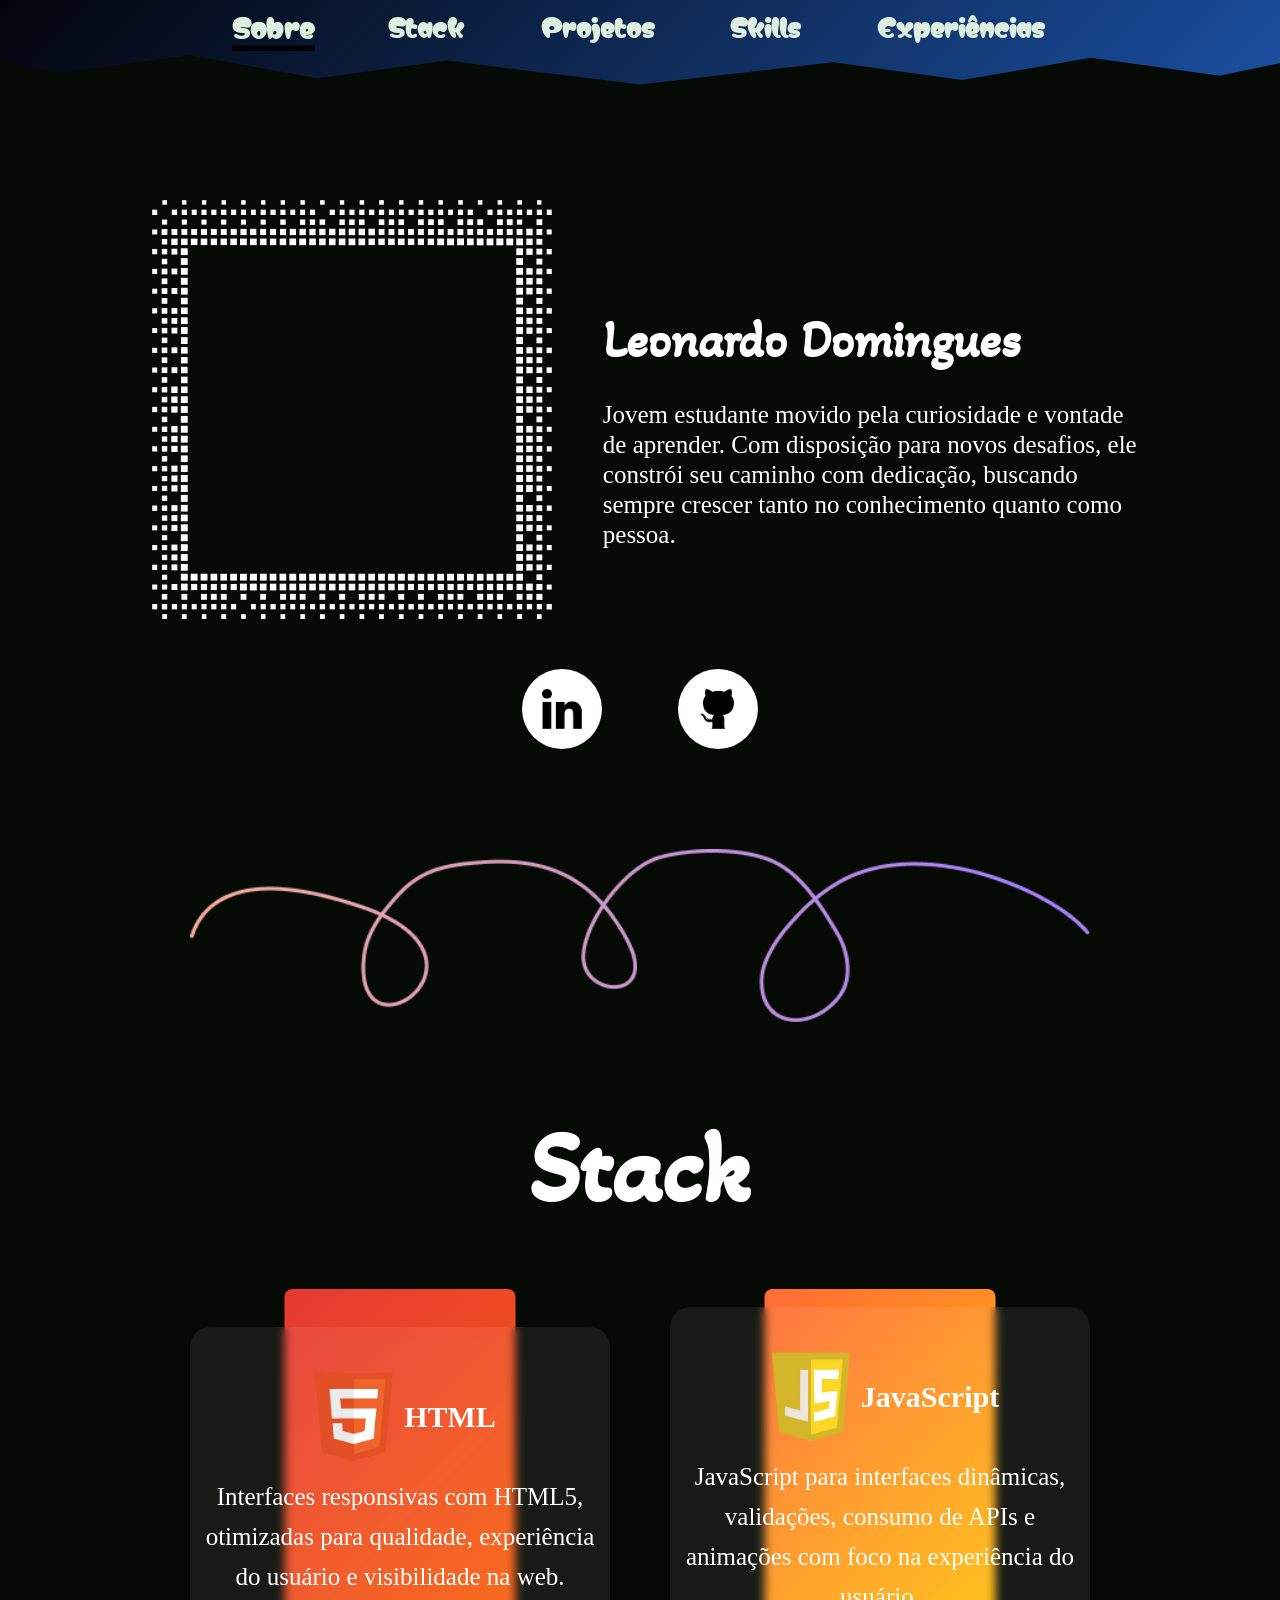
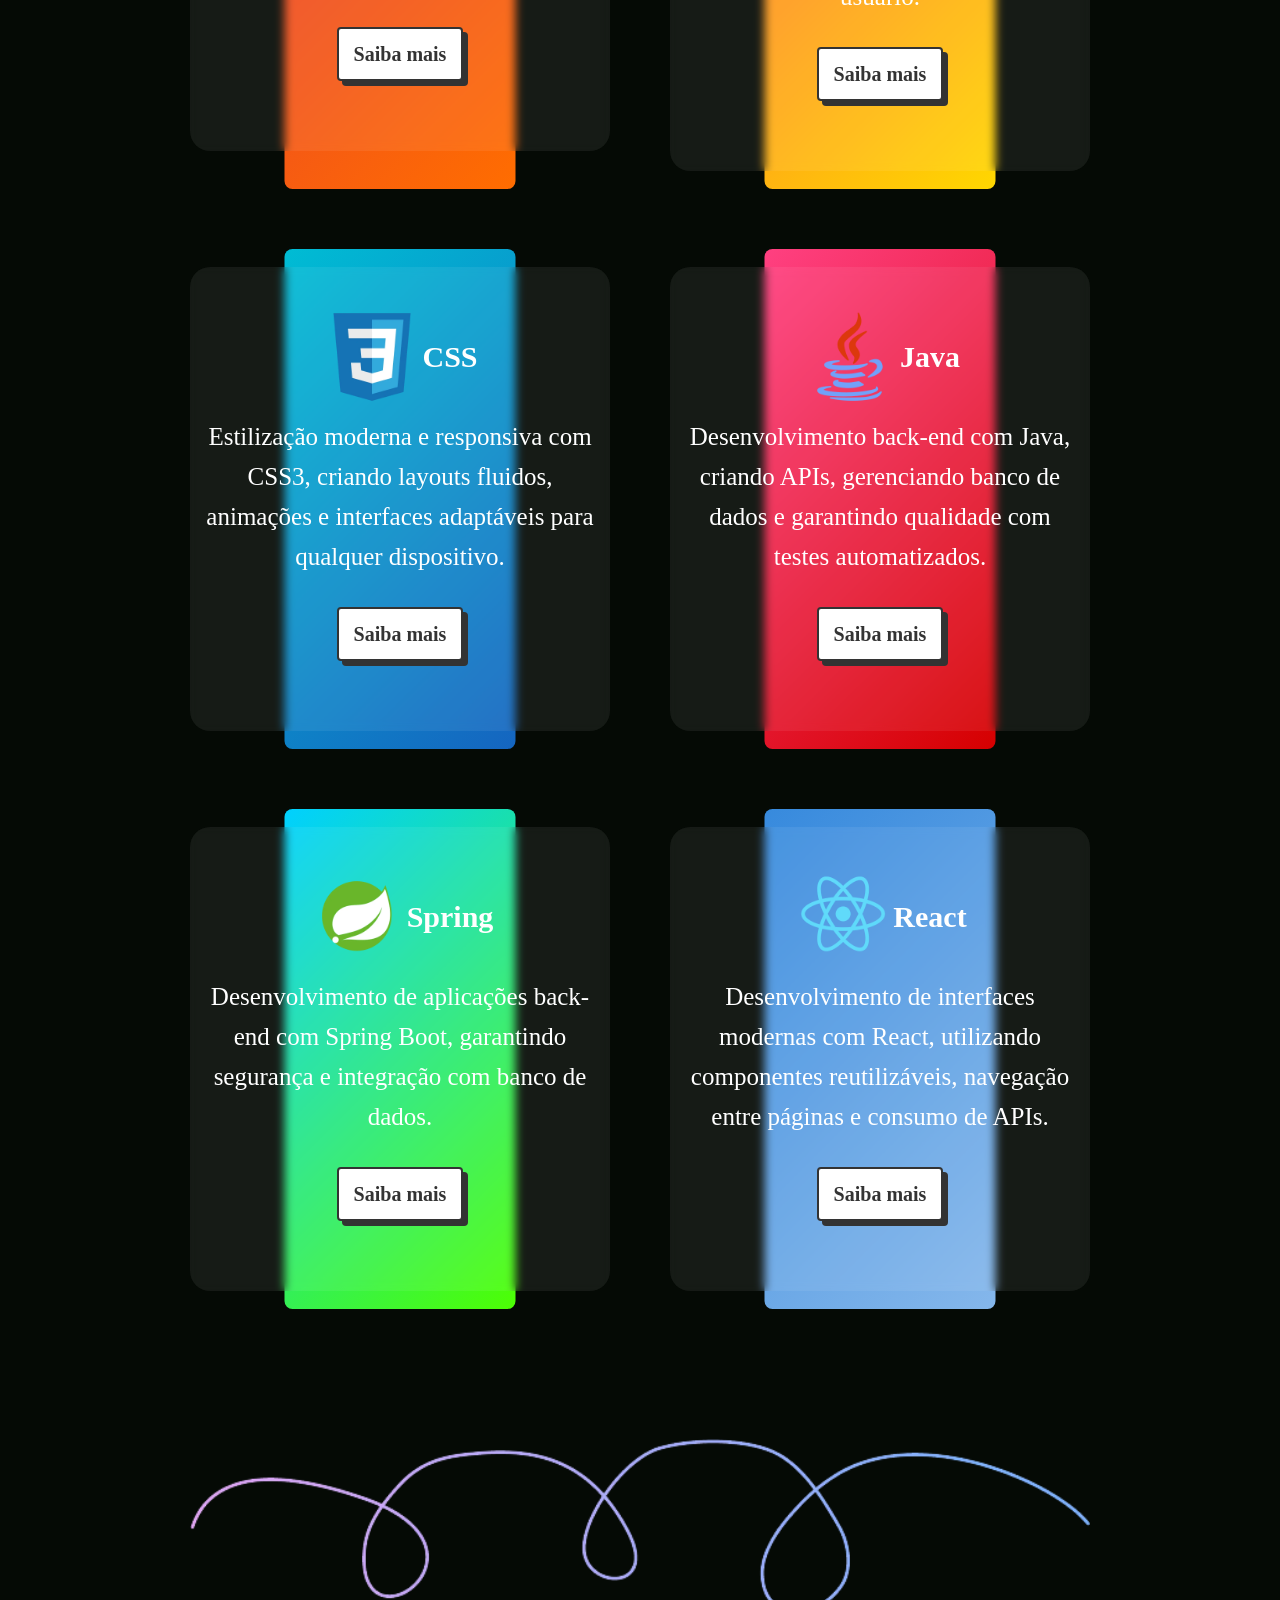
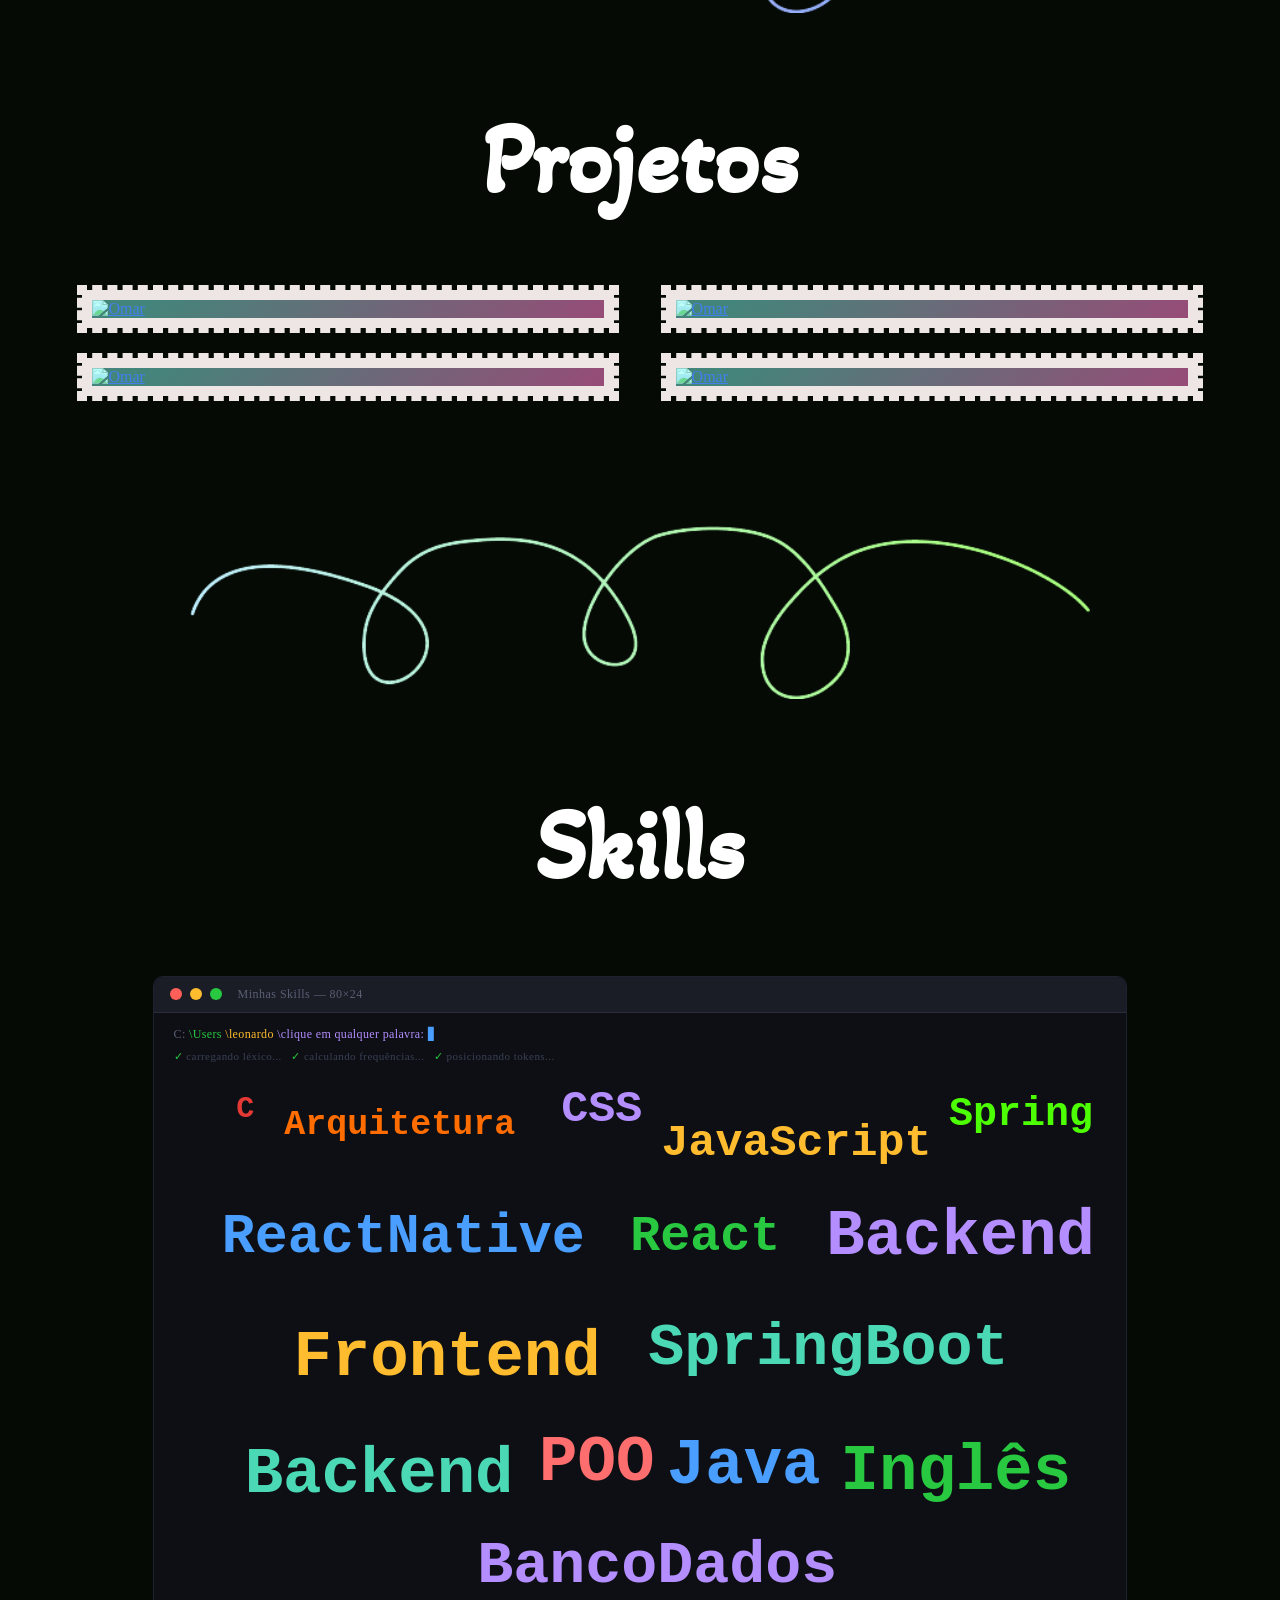
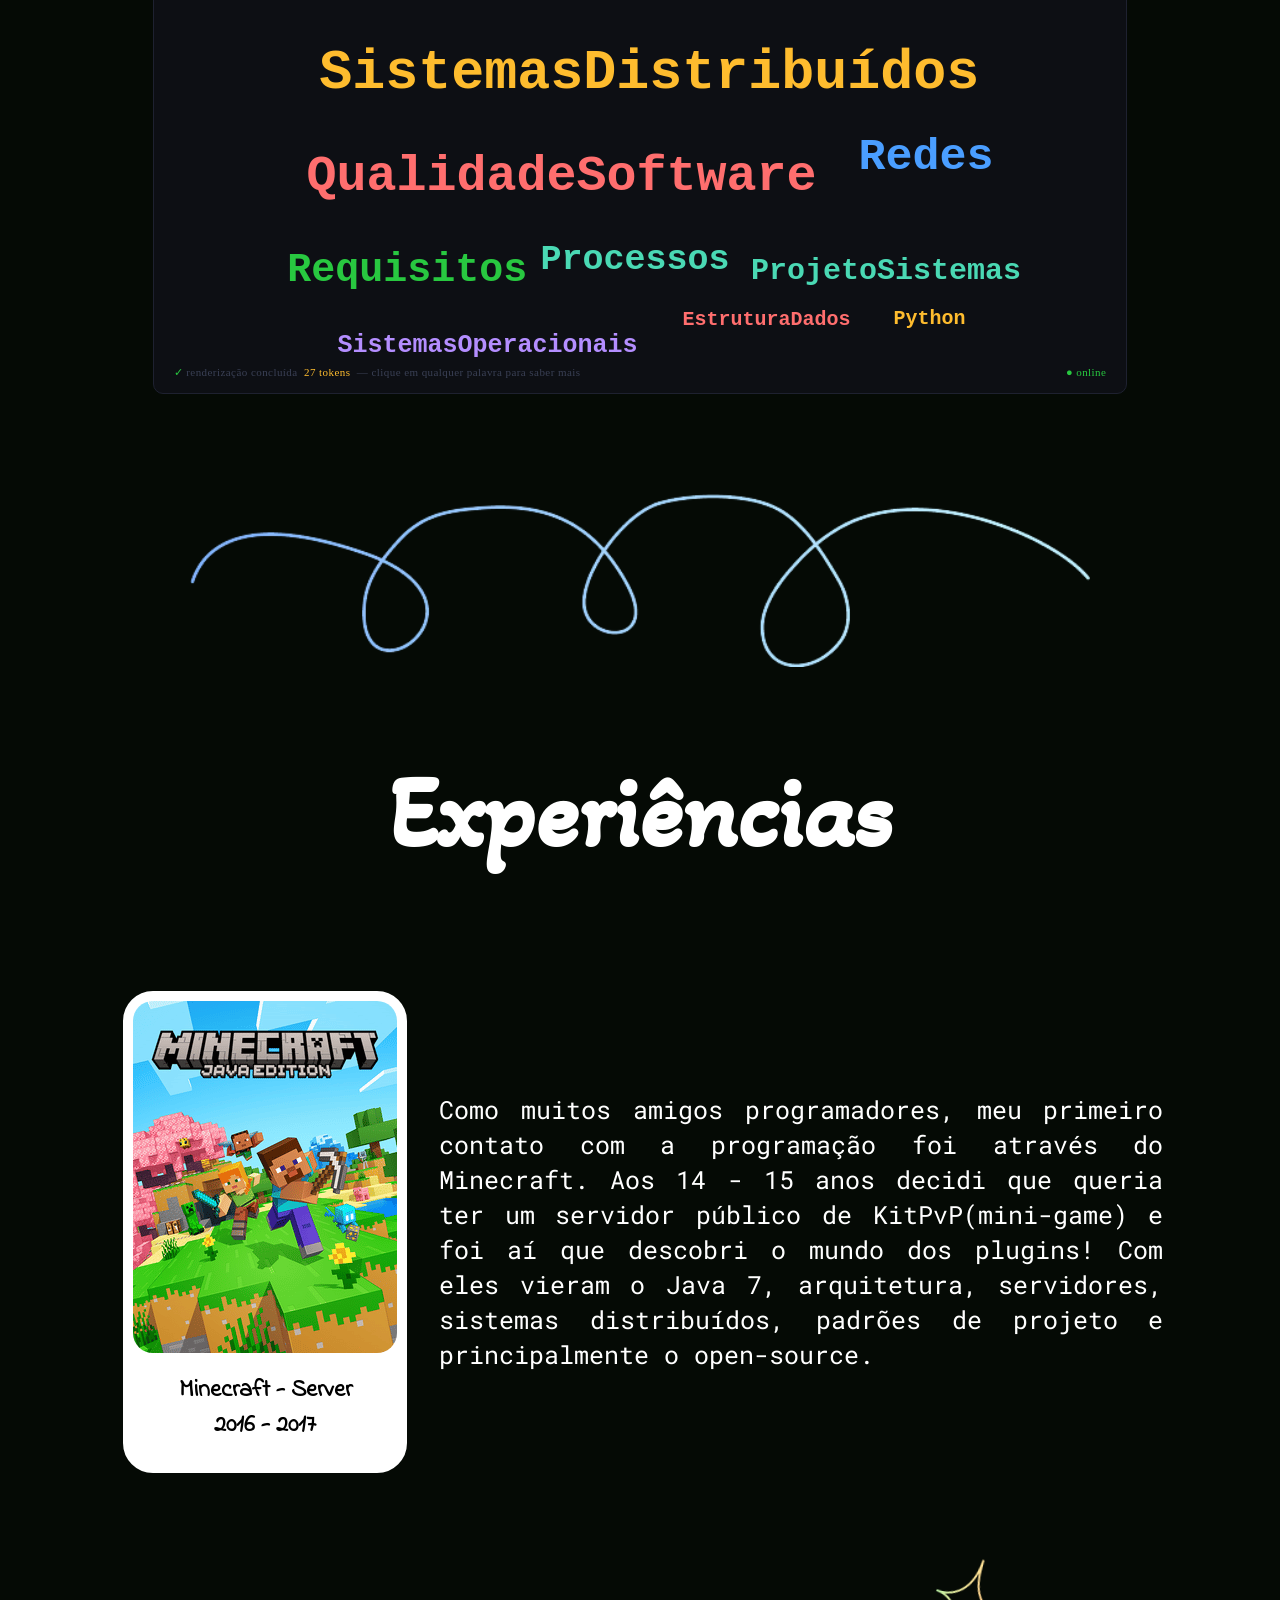
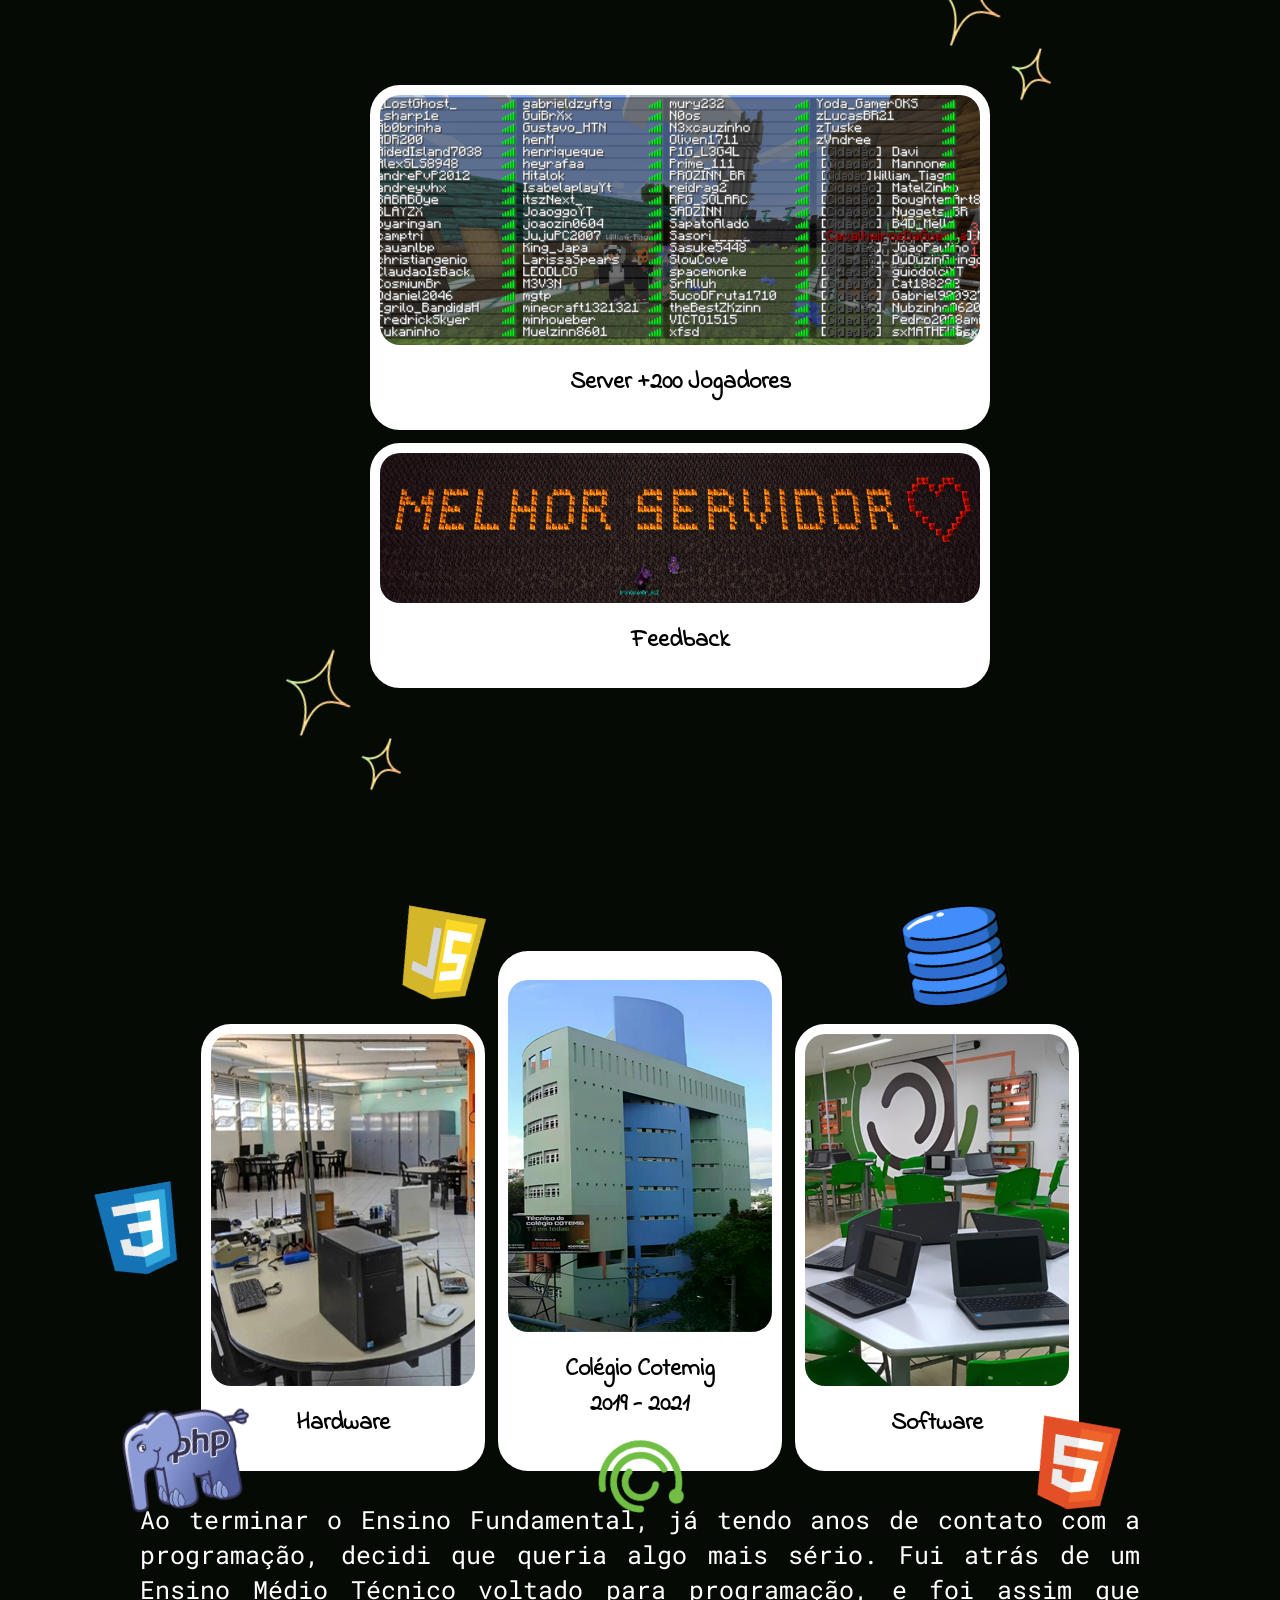
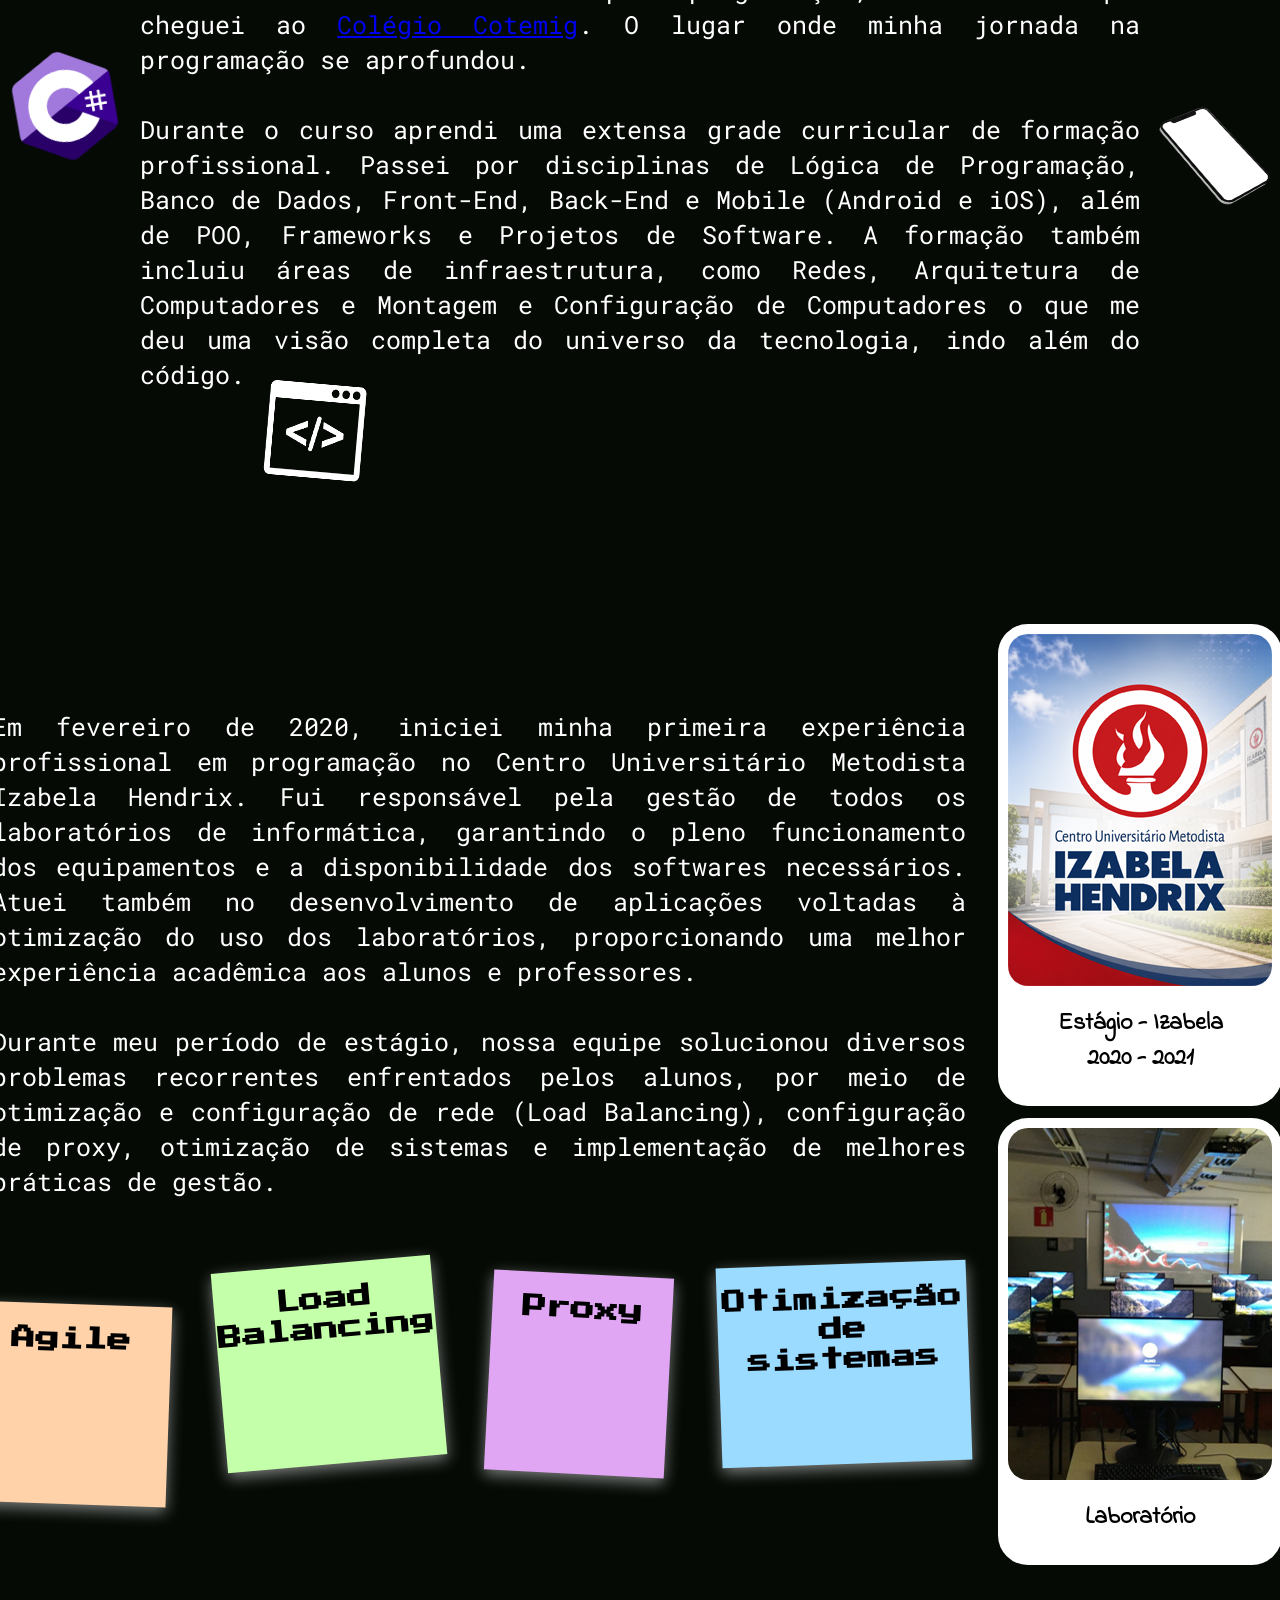
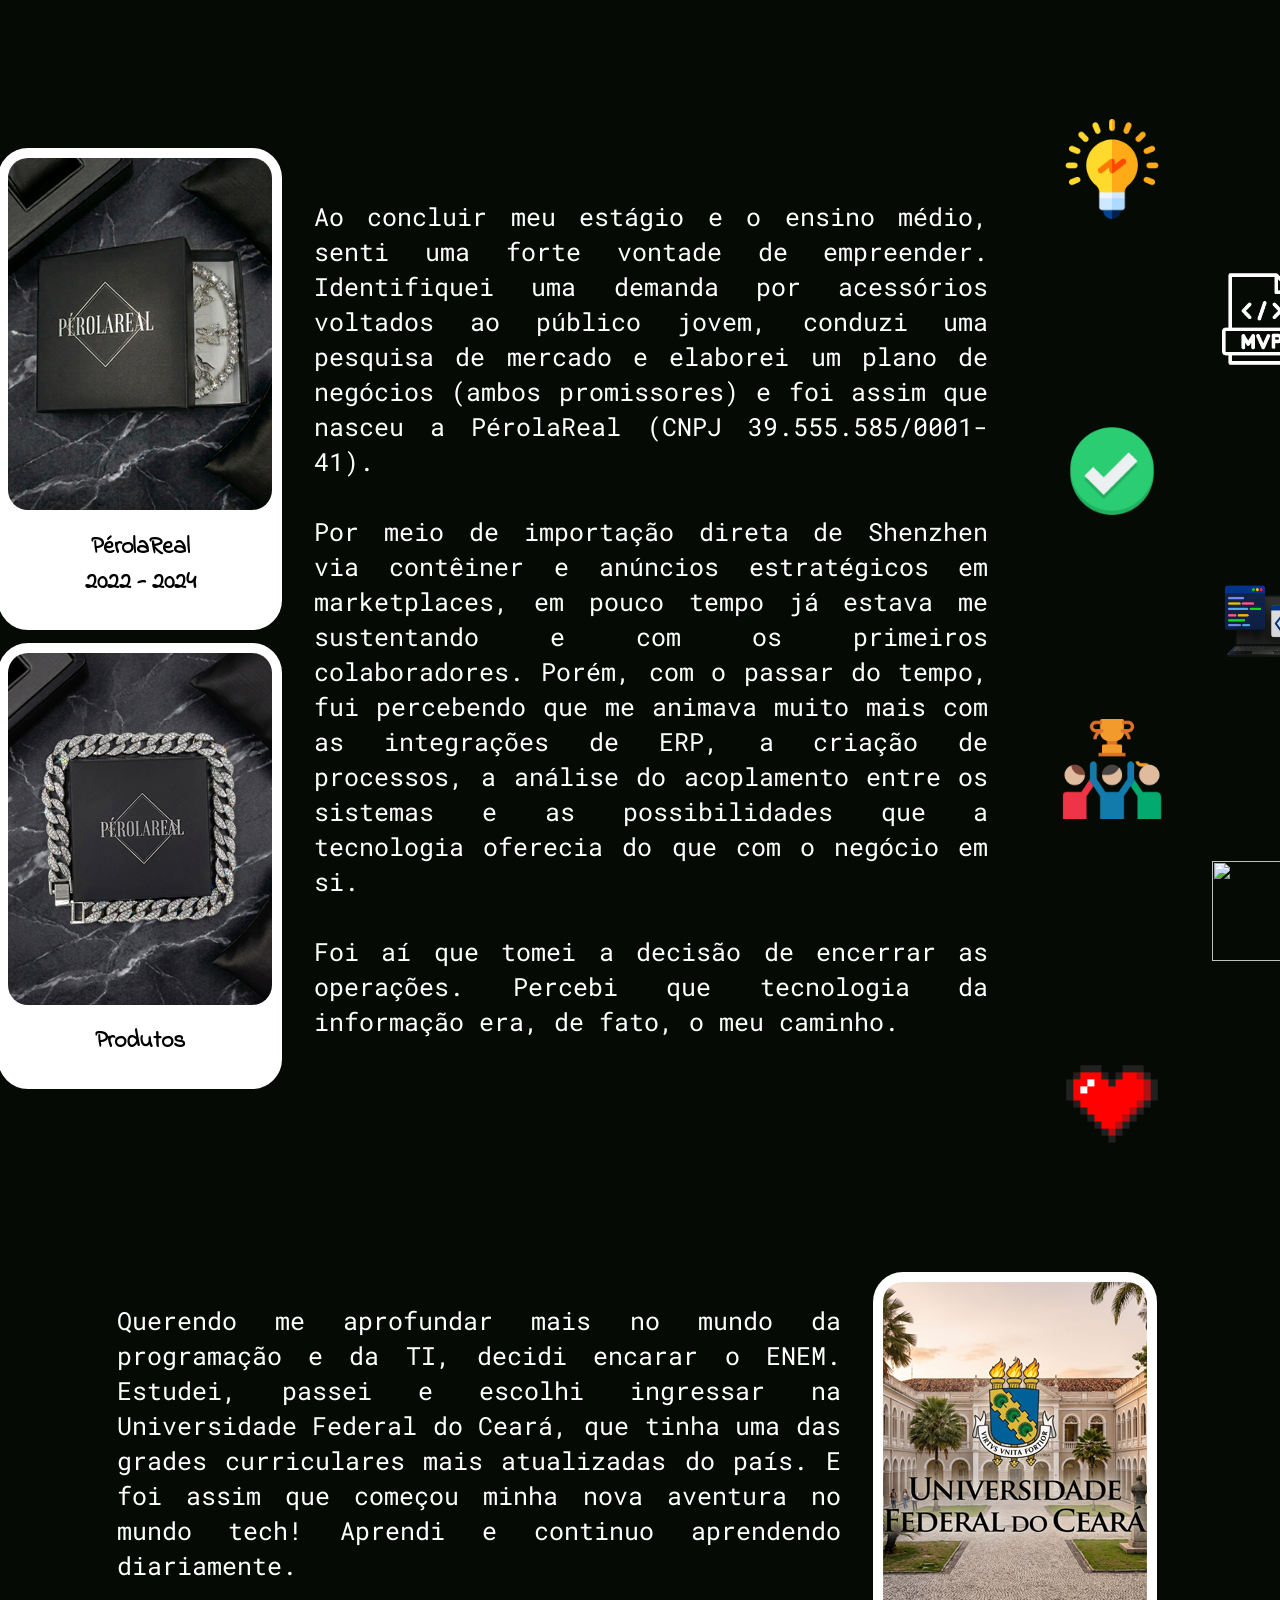
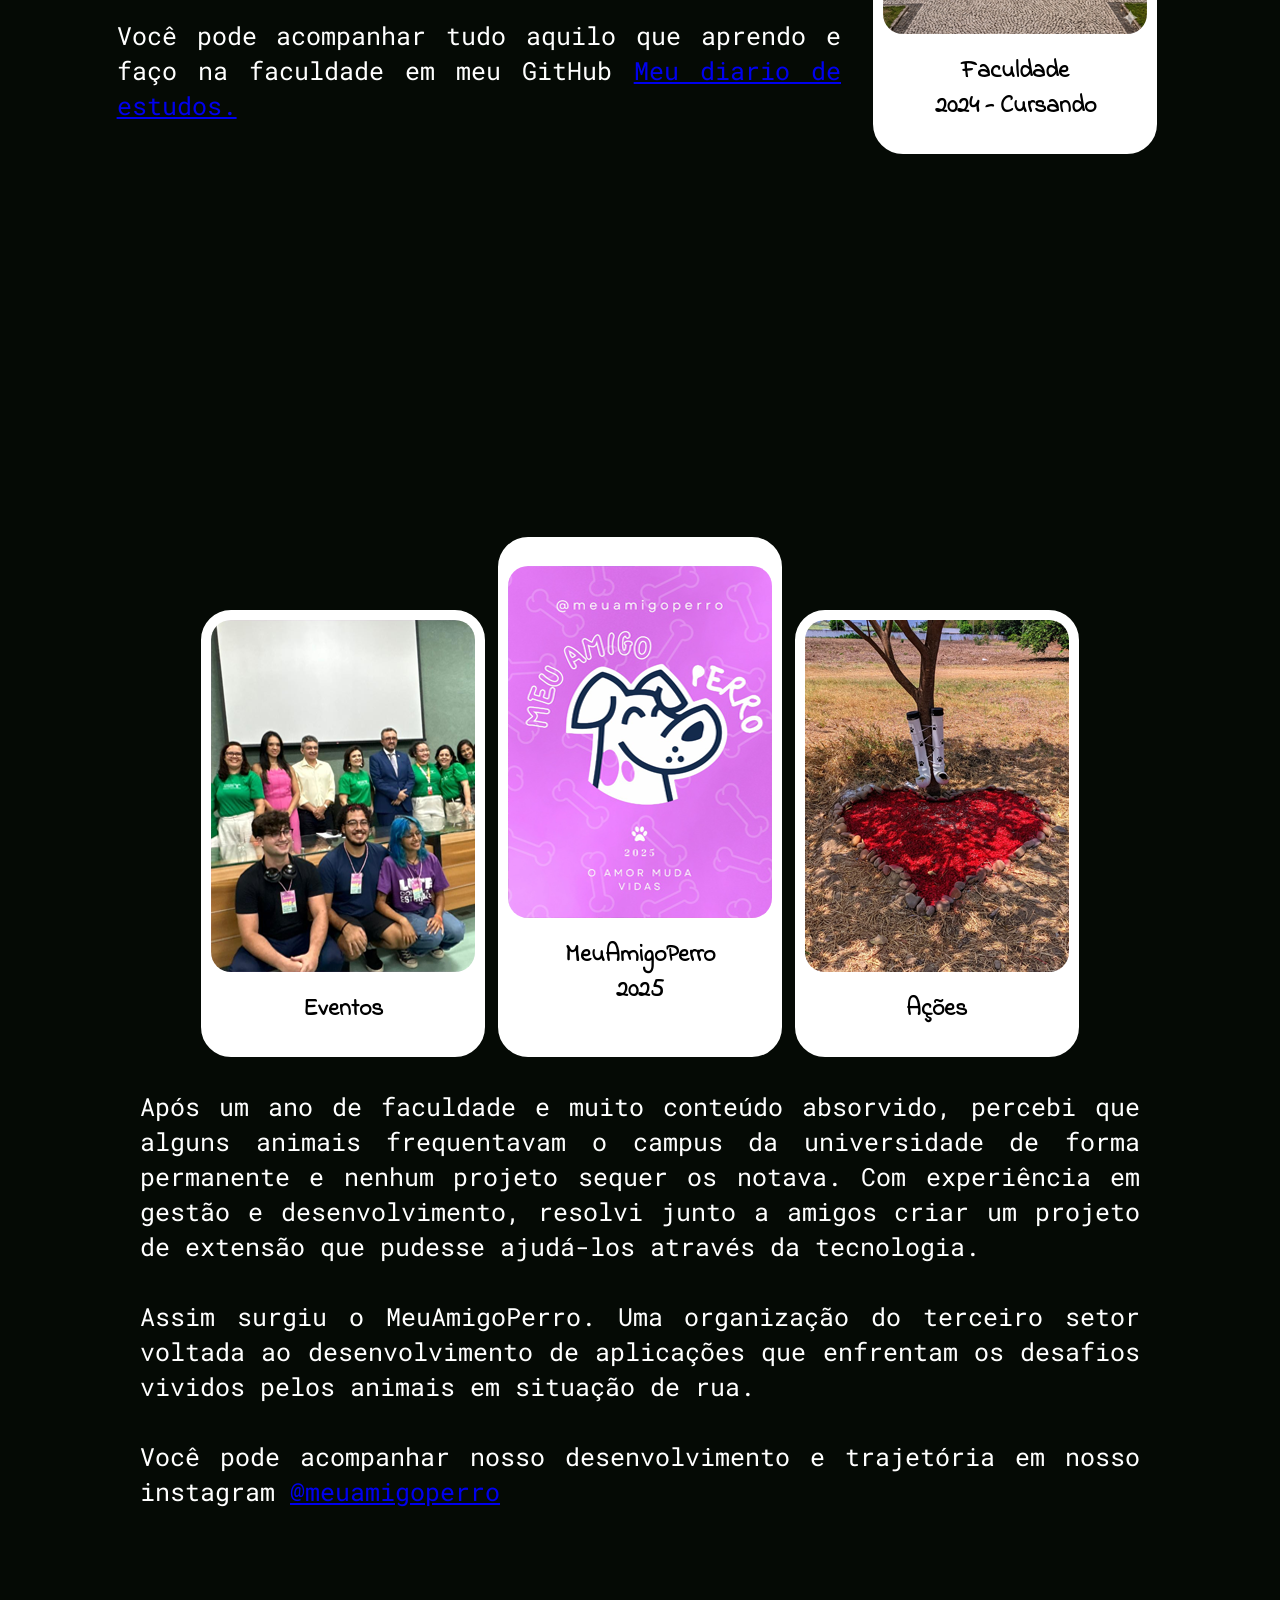
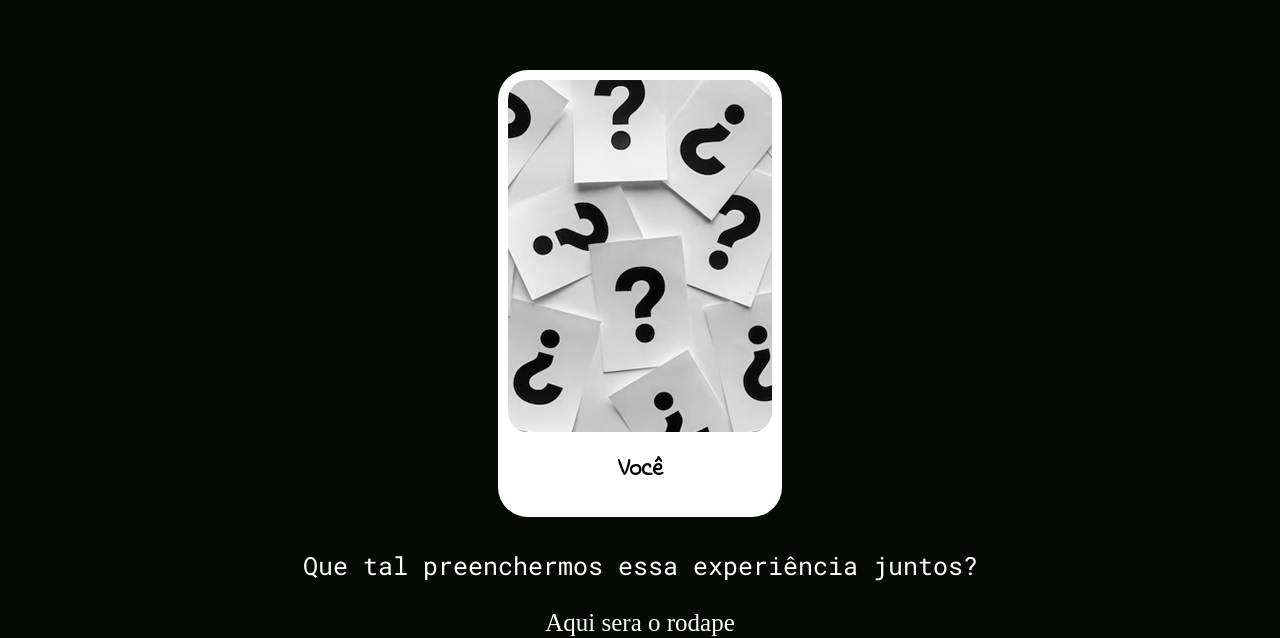
==== commit 8158857b: "Add files via upload" ====
--- a/index.html
+++ b/index.html
@@ -234,39 +234,34 @@
             </div>
             
             <!-- ══ Nuvem SVG ══ -->
-            <svg class="cloud-svg" viewBox="0 0 680 360"
-                role="img" aria-label="Nuvem de palavras tech interativa">
-                <title>Tech Word Cloud</title>
-                <desc>Palavras de tecnologia clicáveis que exibem detalhes ao serem selecionadas.</desc>
+            <div class="divSubjects" viewBox="0 0 680 360" role="img" aria-label="Nuvem de palavras tech interativa">
             
                 <!-- Cada <text> tem id único, cor e delay de animação -->
-            <g class="word"><text x="340" y="158" font-size="54" fill="#E53935"  onclick="open('java')">Java</text></g>
-            <g class="word"><text x="162" y="132" font-size="36" fill="#FF6D00" onclick="open('html')">HTML</text></g>
-            <g class="word"><text x="531" y="126" font-size="32" fill="#b48eff" onclick="open('css')">CSS</text></g>
-            <g class="word"><text x="340" y="88" font-size="26" fill="#febc2e" onclick="open('js')">JavaScript</text></g>
-            <g class="word"><text x="340" y="228" font-size="26" fill="#4dff03" onclick="open('spring')">Spring</text></g>
-            <g class="word"><text x="112" y="210" font-size="22" fill="#4a9eff" onclick="open('react')">React</text></g>
-            <g class="word"><text x="556" y="205" font-size="22" fill="#28c840" onclick="open('reactnative')">ReactNative</text></g>
-            <g class="word"><text x="173" y="272" font-size="20" fill="#b48eff" onclick="open('backend')">backend</text></g>
-            <g class="word"><text x="505" y="272" font-size="20" fill="#febc2e" onclick="open('frontend')">frontend</text></g>
-            <g class="word"><text x="340" y="58" font-size="16" fill="#4ad9b4" onclick="open('infra')">infraestrutura</text></g>
-            <g class="word"><text x="340" y="302" font-size="16" fill="#4ad9b4" onclick="open('aprendizado')">aprendizado</text></g>
-            <g class="word"><text x="66" y="163" font-size="15" fill="#ff6e6e" onclick="open('loop')">loop</text></g>
-            <g class="word"><text x="611" y="163" font-size="15" fill="#4a9eff" onclick="open('async')">async</text></g>
-            <g class="word"><text x="84" y="298" font-size="14" fill="#28c840" onclick="open('cloud')">cloud</text></g>
-            <g class="word"><text x="596" y="298" font-size="14" fill="#b48eff" onclick="open('server')">server</text></g>
-            <g class="word"><text x="102" y="74" font-size="13" fill="#febc2e" onclick="open('pipeline')">pipeline</text></g>
-            <g class="word"><text x="578" y="74" font-size="13" fill="#ff6e6e" onclick="open('kernel')">kernel</text></g>
-            <g class="word"><text x="258" y="330" font-size="13" fill="#4a9eff" onclick="open('runtime')">runtime</text></g>
-            <g class="word"><text x="424" y="330" font-size="13" fill="#28c840" onclick="open('docker')">docker</text></g>
-            <g class="word"><text x="48" y="332" font-size="12" fill="#4ad9b4" onclick="open('node')">node</text></g>
-            <g class="word"><text x="630" y="332" font-size="12" fill="#4ad9b4" onclick="open('query')">query</text></g>
-            <g class="word"><text x="196" y="40" font-size="12" fill="#b48eff" onclick="open('token')">token</text></g>
-            <g class="word"><text x="487" y="40" font-size="12" fill="#ff6e6e" onclick="open('stack')">stack</text></g>
-            <g class="word"><text x="54" y="42" font-size="11" fill="#febc2e" onclick="open('cache')">cache</text></g>
-            <g class="word"><text x="625" y="42" font-size="11" fill="#28c840" onclick="open('proxy')">proxy</text></g>
-            <g class="word"><text x="340" y="348" font-size="11" fill="#4a9eff" onclick="open('microservices')">microservices</text></g>
-            </svg>
+            <div class="subject" id="subject0"><text class="textSubject" onclick="open('c')">C</text></div>
+            <div class="subject" id="subject1"><text class="textSubject" onclick="open('arquitetura')">Arquitetura</text></div>
+            <div class="subject" id="subject2"><text class="textSubject" onclick="open('css')">CSS</text></div>
+            <div class="subject" id="subject3"><text class="textSubject" onclick="open('js')">JavaScript</text></div>
+            <div class="subject" id="subject4"><text class="textSubject" onclick="open('spring')">Spring</text></div>
+            <div class="subject" id="subject5"><text class="textSubject" onclick="open('reactnative')">ReactNative</text></div>
+            <div class="subject" id="subject6"><text class="textSubject" onclick="open('react')">React</text></div>
+            <div class="subject" id="subject7"><text class="textSubject" onclick="open('backend')">Backend</text></div>
+            <div class="subject" id="subject8"><text class="textSubject" onclick="open('frontend')">Frontend</text></div>
+            <div class="subject" id="subject9"><text class="textSubject" onclick="open('springBoot')">SpringBoot</text></div>
+            <div class="subject" id="subject10"><text class="textSubject" onclick="open('backend')">Backend</text></div>
+            <div class="subject" id="subject11"><text class="textSubject" onclick="open('poo')">POO</text></div>
+            <div class="subject" id="subject12"><text class="textSubject" onclick="open('java')">Java</text></div>
+            <div class="subject" id="subject13"><text class="textSubject" onclick="open('ingles')">Inglês</text></div>
+            <div class="subject" id="subject14"><text class="textSubject" onclick="open('bancoDados')">BancoDados</text></div>
+            <div class="subject" id="subject15"><text class="textSubject" onclick="open('sistemasDistribuidos')">SistemasDistribuídos</text></div>
+            <div class="subject" id="subject16"><text class="textSubject" onclick="open('qualidadeSoftware')">QualidadeSoftware</text></div>
+            <div class="subject" id="subject17"><text class="textSubject" onclick="open('redes')">Redes</text></div>
+            <div class="subject" id="subject18"><text class="textSubject" onclick="open('requisitos')">Requisitos</text></div>
+            <div class="subject" id="subject19"><text class="textSubject" onclick="open('processos')">Processos</text></div>
+            <div class="subject" id="subject20"><text class="textSubject" onclick="open('projetoSistemas')">ProjetoSistemas</text></div>
+            <div class="subject" id="subject21"><text class="textSubject" onclick="open('sistemasOperacionais')">SistemasOperacionais</text></div>
+            <div class="subject" id="subject22"><text class="textSubject" onclick="open('estruturaDados')">EstruturaDados</text></div>
+            <div class="subject" id="subject23"><text class="textSubject" onclick="open('python')">Python</text></div>
+            </div>
             
             <div class="footer">
                 <span><span style="color:#28c840;">✓</span> renderização concluída &nbsp;<span style="color:#febc2e;">27 tokens</span>&nbsp; — clique em qualquer palavra para saber mais</span>
@@ -465,11 +460,11 @@
             <img id="IconCheckPerola" class="icons" src="imgPerolaReal/CheckPerola.png">
             <img id="IconPorgramacaoPerola" class="icons" src="imgPerolaReal/Programacao.webp">
             <img id="IconEquipePerola" class="icons" src="imgPerolaReal/equipe.png">
-            <img id="IconPerdidoPerola" class="icons" src="imgPerolaReal/PerdidoPerola.png">
             <img id="IconJavaPerola" class="icons" src="imgPerolaReal/JavaPerola.png">
             <img id="IconCoracaoPerola" class="icons" src="imgPerolaReal/CoracaoPerola.png">
 
-            <img id="flecha04-04" class="flechas" src="imgs/flechas/flecha04-04.png"> 
+            <img id="flecha04-01" class="flechas" src="imgs/flechas/flecha04-01.png">
+            <img id="flecha04-02" class="flechas" src="imgs/flechas/flecha04-02.png"> 
 
 
         </div>
@@ -552,6 +547,6 @@
     </footer>
 
 <script src="javascript/intersectionObserver.js"></script>
-<script src="javascript/graphStack.js"></script>
+<script src="javascript/skills.js"></script>
 </body>
 </html>
--- a/css/skills-style.css
+++ b/css/skills-style.css
@@ -94,10 +94,189 @@
 .status-line .ok { color: #28c840; }
 
 /* ── SVG / canvas da nuvem ── */
-.cloud-svg { 
-  display: block;
+.divSubjects { 
+  display: flex;
+  justify-content: center;
+  align-content: center;
+  flex-wrap: wrap;
   overflow: visible;
-  width: 100%; 
+  width: 100%;
+}
+
+.textSubject{
+
+
+
+}
+
+/* Subjects: */
+
+#subject0{
+
+  font-size: clamp(5px, 5vw, 30px);
+  color: #E53935;
+
+}
+
+#subject1{
+
+  font-size: clamp(5px, 5vw, 35px);
+  color: #FF6D00;
+
+}
+
+#subject2{
+
+  font-size: clamp(5px, 5vw, 45px);
+  color: #b48eff;
+
+}
+
+#subject3{
+
+  font-size: clamp(5px, 5vw, 45px);
+  color: #febc2e;
+
+}
+
+#subject4{
+
+  font-size: clamp(5px, 5vw, 40px);
+  color: #4dff03;
+
+}
+
+#subject5{
+
+  font-size: clamp(5px, 5vw, 55px);
+  color: #4a9eff;
+
+}
+
+#subject6{
+
+  font-size: clamp(5px, 5vw, 50px);
+  color: #28c840;
+
+}
+
+#subject7{
+
+  font-size: clamp(5px, 5vw, 70px);
+  color: #b48eff;
+
+}
+
+#subject8{
+
+  font-size: clamp(5px, 5vw, 65px);
+  color: #febc2e;
+
+}
+
+#subject9{
+
+  font-size: clamp(5px, 5vw, 60px);
+  color: #4ad9b4;
+
+}
+
+#subject10{
+
+  font-size: clamp(5px, 5vw, 70px);
+  color: #4ad9b4;
+
+}
+
+#subject11{
+
+  font-size: clamp(5px, 5vw, 75px);
+  color: #ff6e6e;
+
+}
+
+#subject12{
+
+  font-size: clamp(5px, 5vw, 100px);
+  color: #4a9eff;
+
+}
+
+#subject13{
+
+  font-size: clamp(5px, 5vw, 65px);
+  color: #28c840;
+
+}
+
+#subject14{
+
+  font-size: clamp(5px, 5vw, 60px);
+  color: #b48eff;
+
+}
+
+#subject15{
+
+  font-size: clamp(5px, 5vw, 55px);
+  color: #febc2e;
+
+}
+
+#subject16{
+
+  font-size: clamp(5px, 5vw, 50px);
+  color: #ff6e6e;
+
+}
+
+#subject17{
+
+  font-size: clamp(5px, 5vw, 45px);
+  color: #4a9eff;
+
+}
+
+#subject18{
+
+  font-size: clamp(5px, 5vw, 40px);
+  color: #28c840;
+
+}
+
+#subject19{
+
+  font-size: clamp(5px, 5vw, 35px);
+  color: #4ad9b4;
+
+}
+
+#subject20{
+
+  font-size: clamp(5px, 5vw, 30px);
+  color: #4ad9b4;
+
+}
+
+#subject21{
+
+  font-size: clamp(5px, 5vw, 25px);
+  color: #b48eff;
+
+}
+
+#subject22{
+
+  font-size: clamp(5px, 5vw, 20px);
+  color: #ff6e6e;
+
+}
+
+#subject23{
+
+  font-size: clamp(5px, 5vw, 20px);
+  color: #febc2e;
+
 }
 
 @keyframes fadeIn {
@@ -106,7 +285,7 @@
 }
 @keyframes pulse { 0%,100%{opacity:.7} 50%{opacity:1} }
 
-.word {
+.subject {
   font-family: 'Courier New', Courier, monospace;
   font-weight: 700;
   text-anchor: middle;
@@ -118,7 +297,7 @@
   transition: transform 0.25s ease, filter 0.25s ease, opacity 0.3s;
 }
 
-.word:hover {
+.subject:hover {
   transform: scale(1.2);
   filter: brightness(1.5);
   }
--- a/css/experiencias-style.css
+++ b/css/experiencias-style.css
@@ -268,6 +268,7 @@
     margin-bottom: 900px;
     margin-left: 1070px;
     transform: rotate(0deg);
+    z-index: 10;
 
 }
 
@@ -276,6 +277,7 @@
     margin-bottom: 600px;
     margin-left: 1220px;
     transform: rotate(0deg);
+    z-index: 10;
 
 }
 
@@ -284,6 +286,7 @@
     margin-bottom: 300px;
     margin-left: 1070px;
     transform: rotate(0deg);
+    z-index: 10;
 
 }
 
@@ -292,6 +295,7 @@
     margin-top: 0px;
     margin-left: 1220px;
     transform: rotate(0deg);
+    z-index: 10;
 
 }
 
@@ -300,30 +304,25 @@
     margin-top: 300px;
     margin-left: 1070px;
     transform: rotate(0deg);
-
-}
-
-#IconPerdidoPerola{
-
-    margin-top: 600px;
+    z-index: 10;
+
+}
+
+#IconJavaPerola{
+
+    margin-top: 585px;
     margin-left: 1220px;
     transform: rotate(0deg);
-
-}
-
-#IconJavaPerola{
-
-    margin-top: 900px;
+    z-index: 10;
+
+}
+
+#IconCoracaoPerola{
+
+    margin-top: 970px;
     margin-left: 1070px;
     transform: rotate(0deg);
-
-}
-
-#IconCoracaoPerola{
-
-    margin-top: 1000px;
-    margin-left: 600px;
-    transform: rotate(0deg);
+    z-index: 10;
 
 }
 /* ============================================================
@@ -369,10 +368,18 @@
     margin-left: clamp(0px, 80vw, 1300px);
 }
 
-#flecha04-04 { 
+#flecha04-01 { 
     height: 940px;
     margin-top: 50px;
     margin-left: clamp(0px, 80vw, 1040px);
+    z-index: 1;
+}
+
+#flecha04-02 { 
+    height:210px;
+    margin-top: 1150px;
+    margin-left: clamp(0px, 80vw, 1000px);
+    z-index: 1;
 }
 
 #flecha05 {
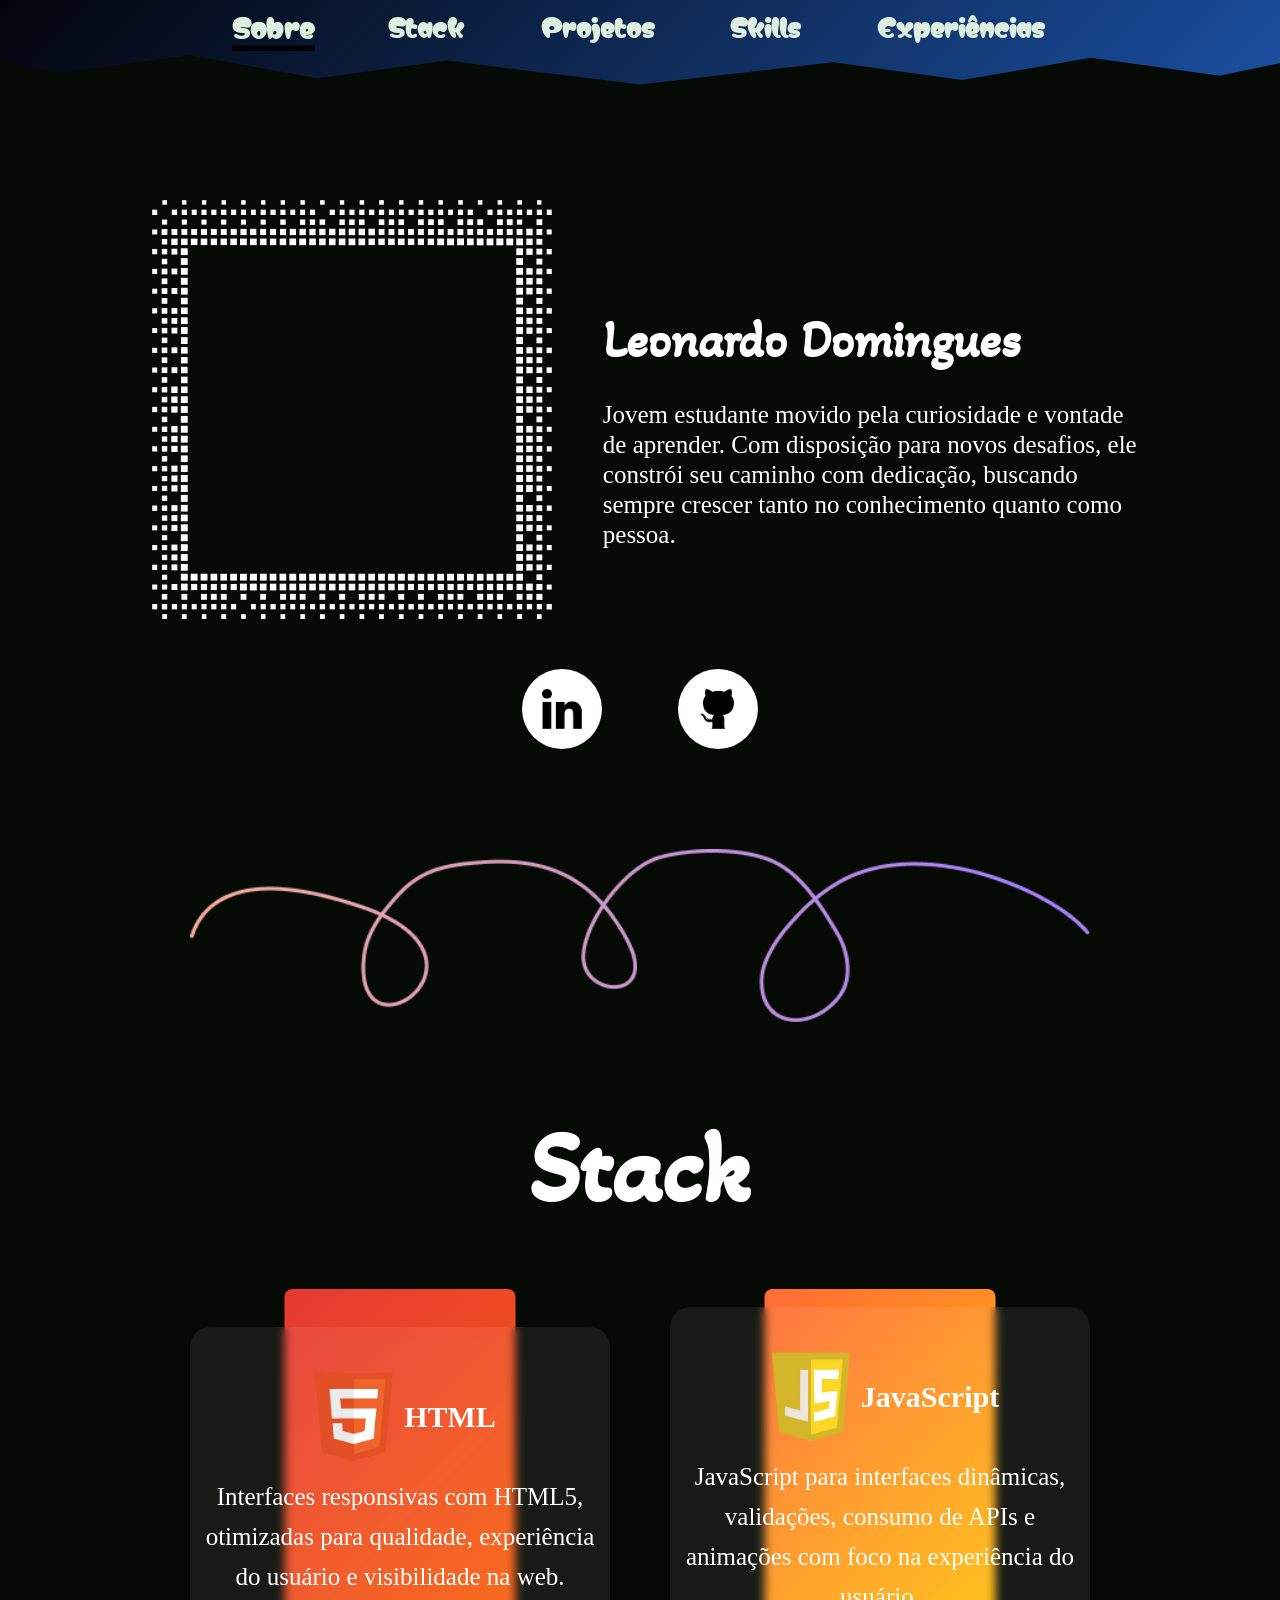
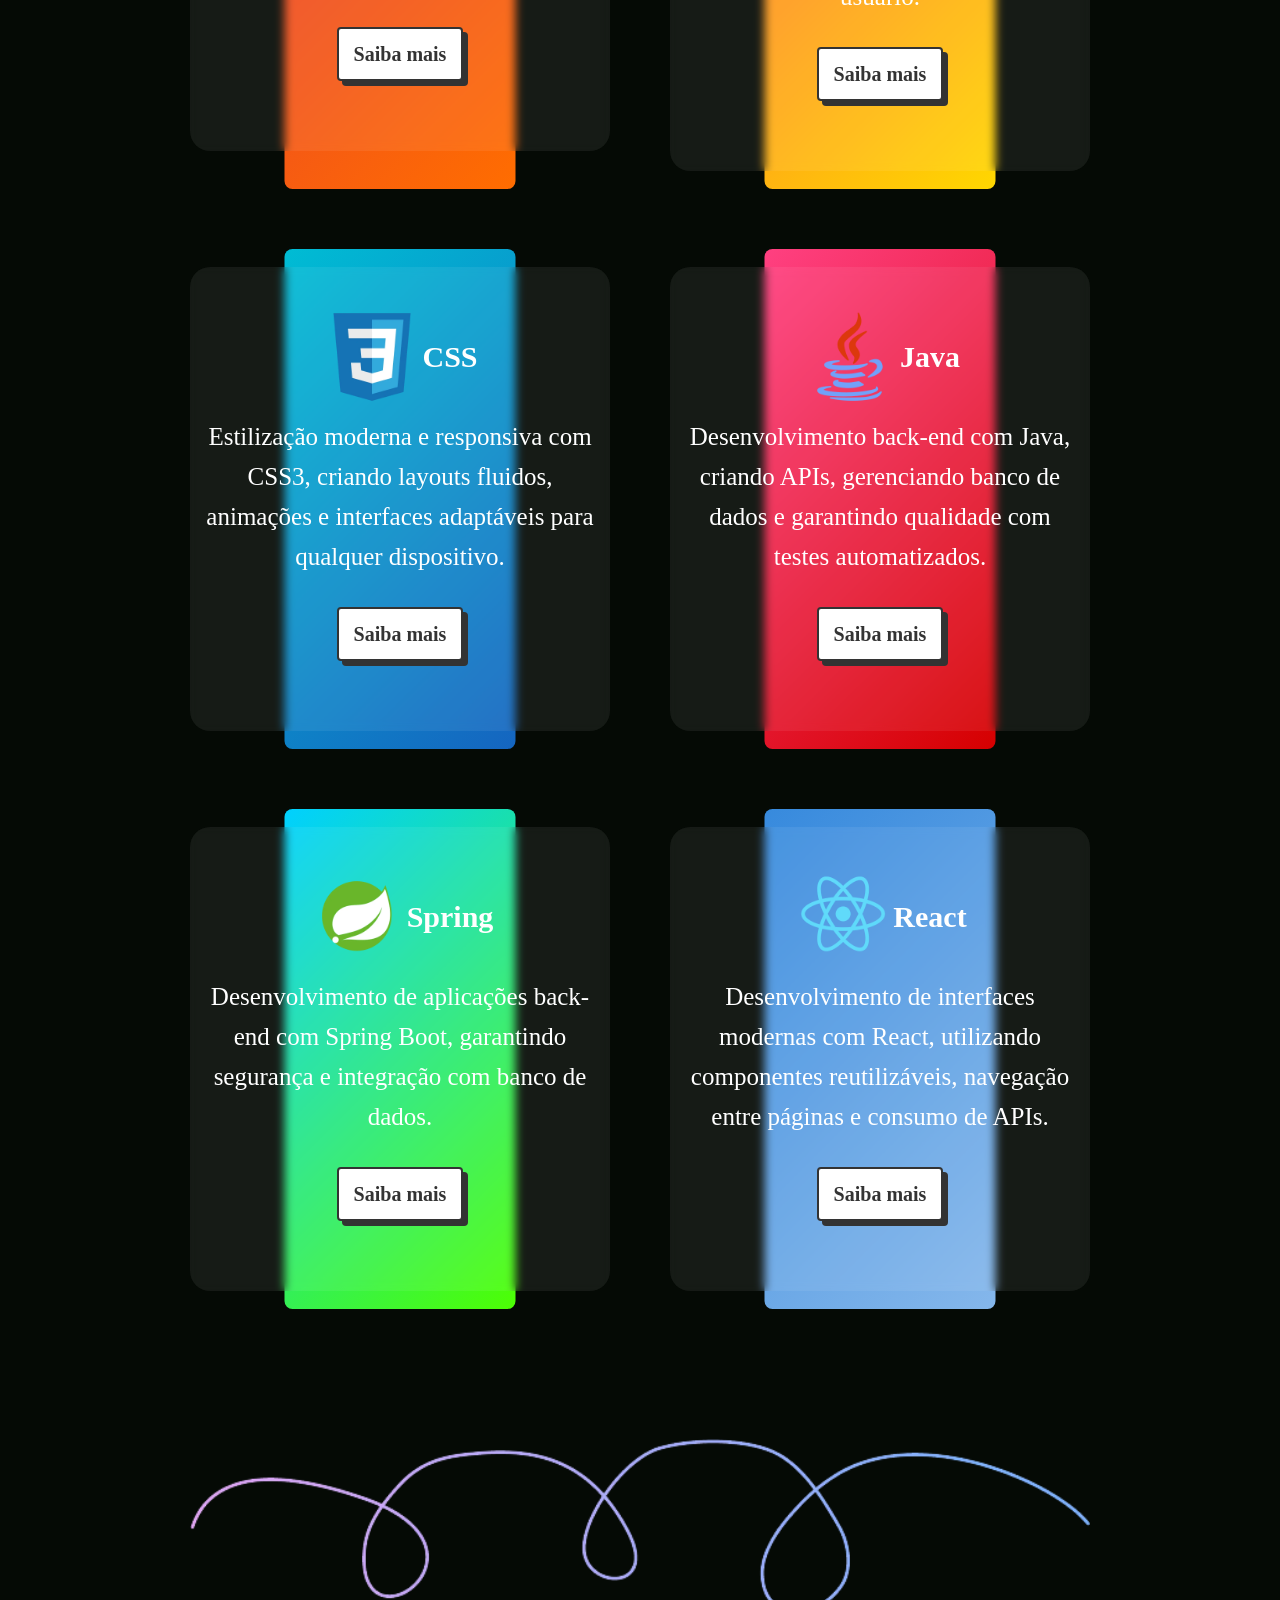
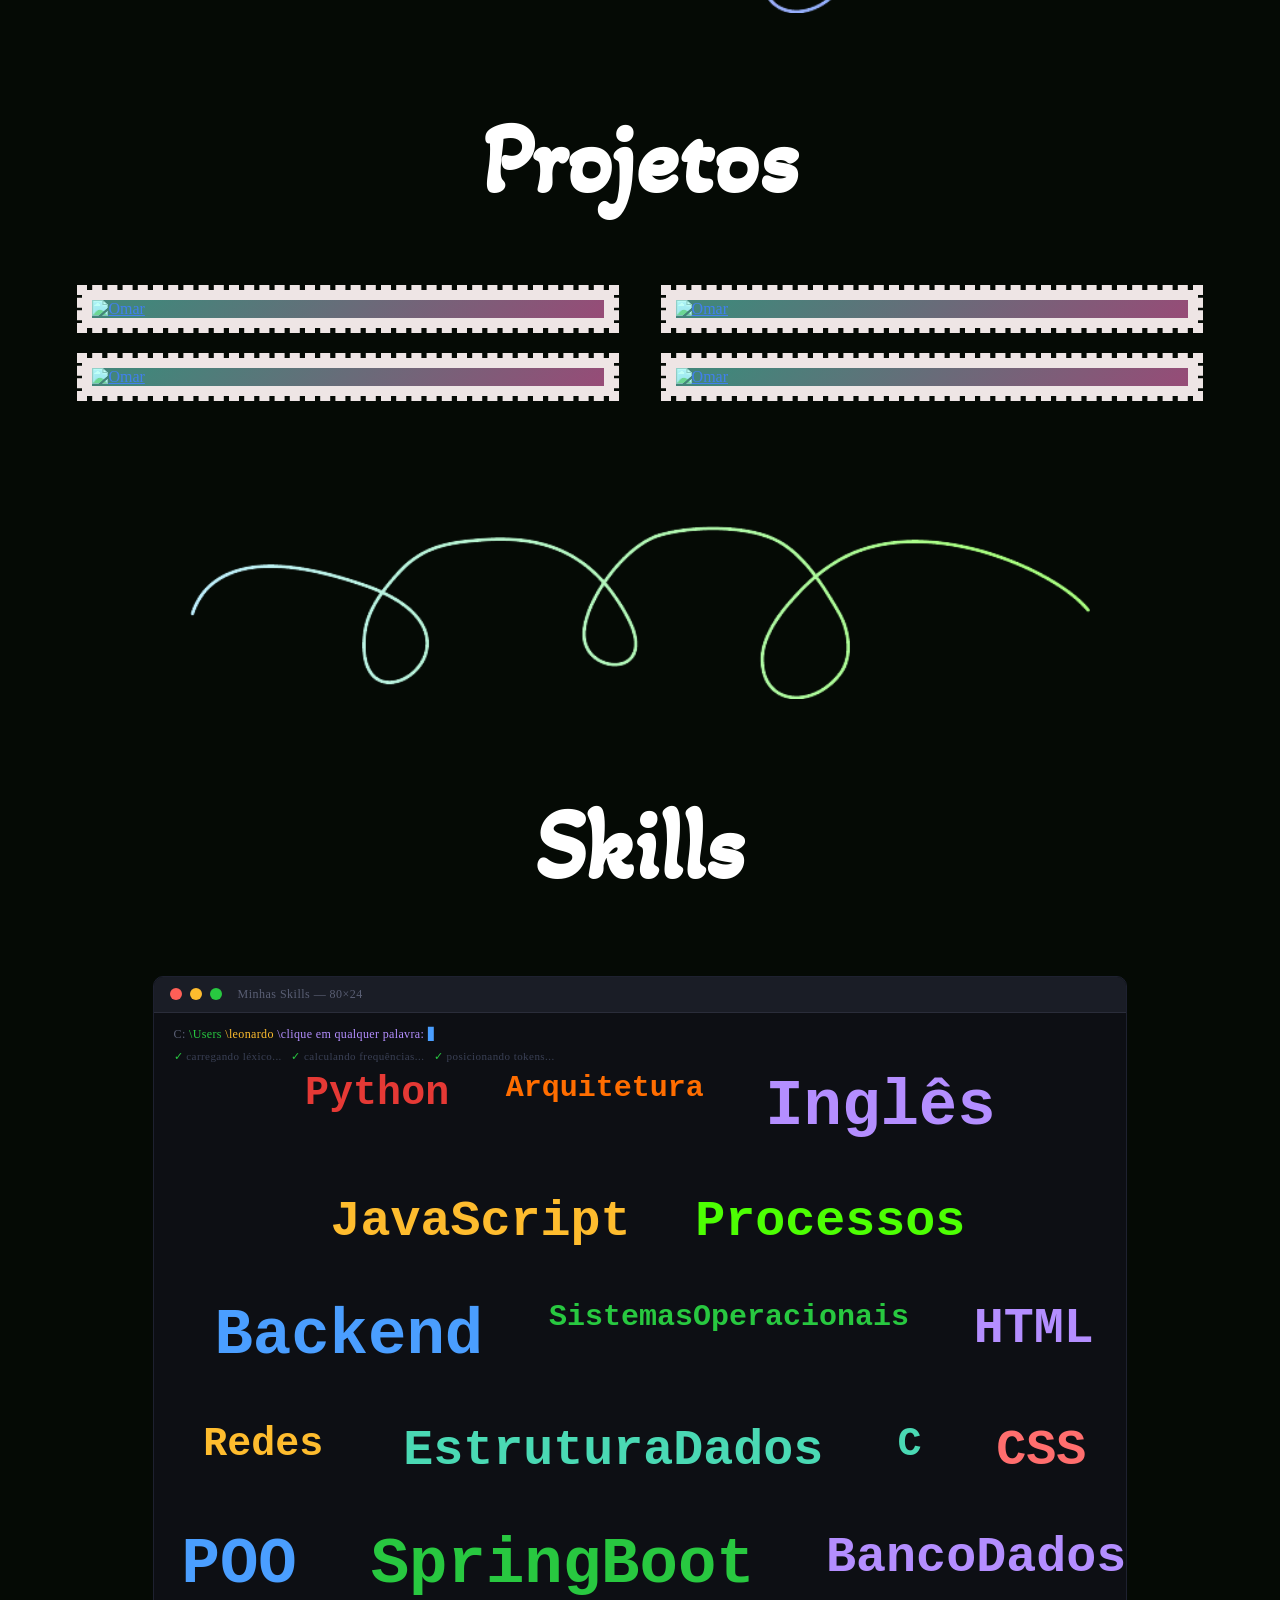
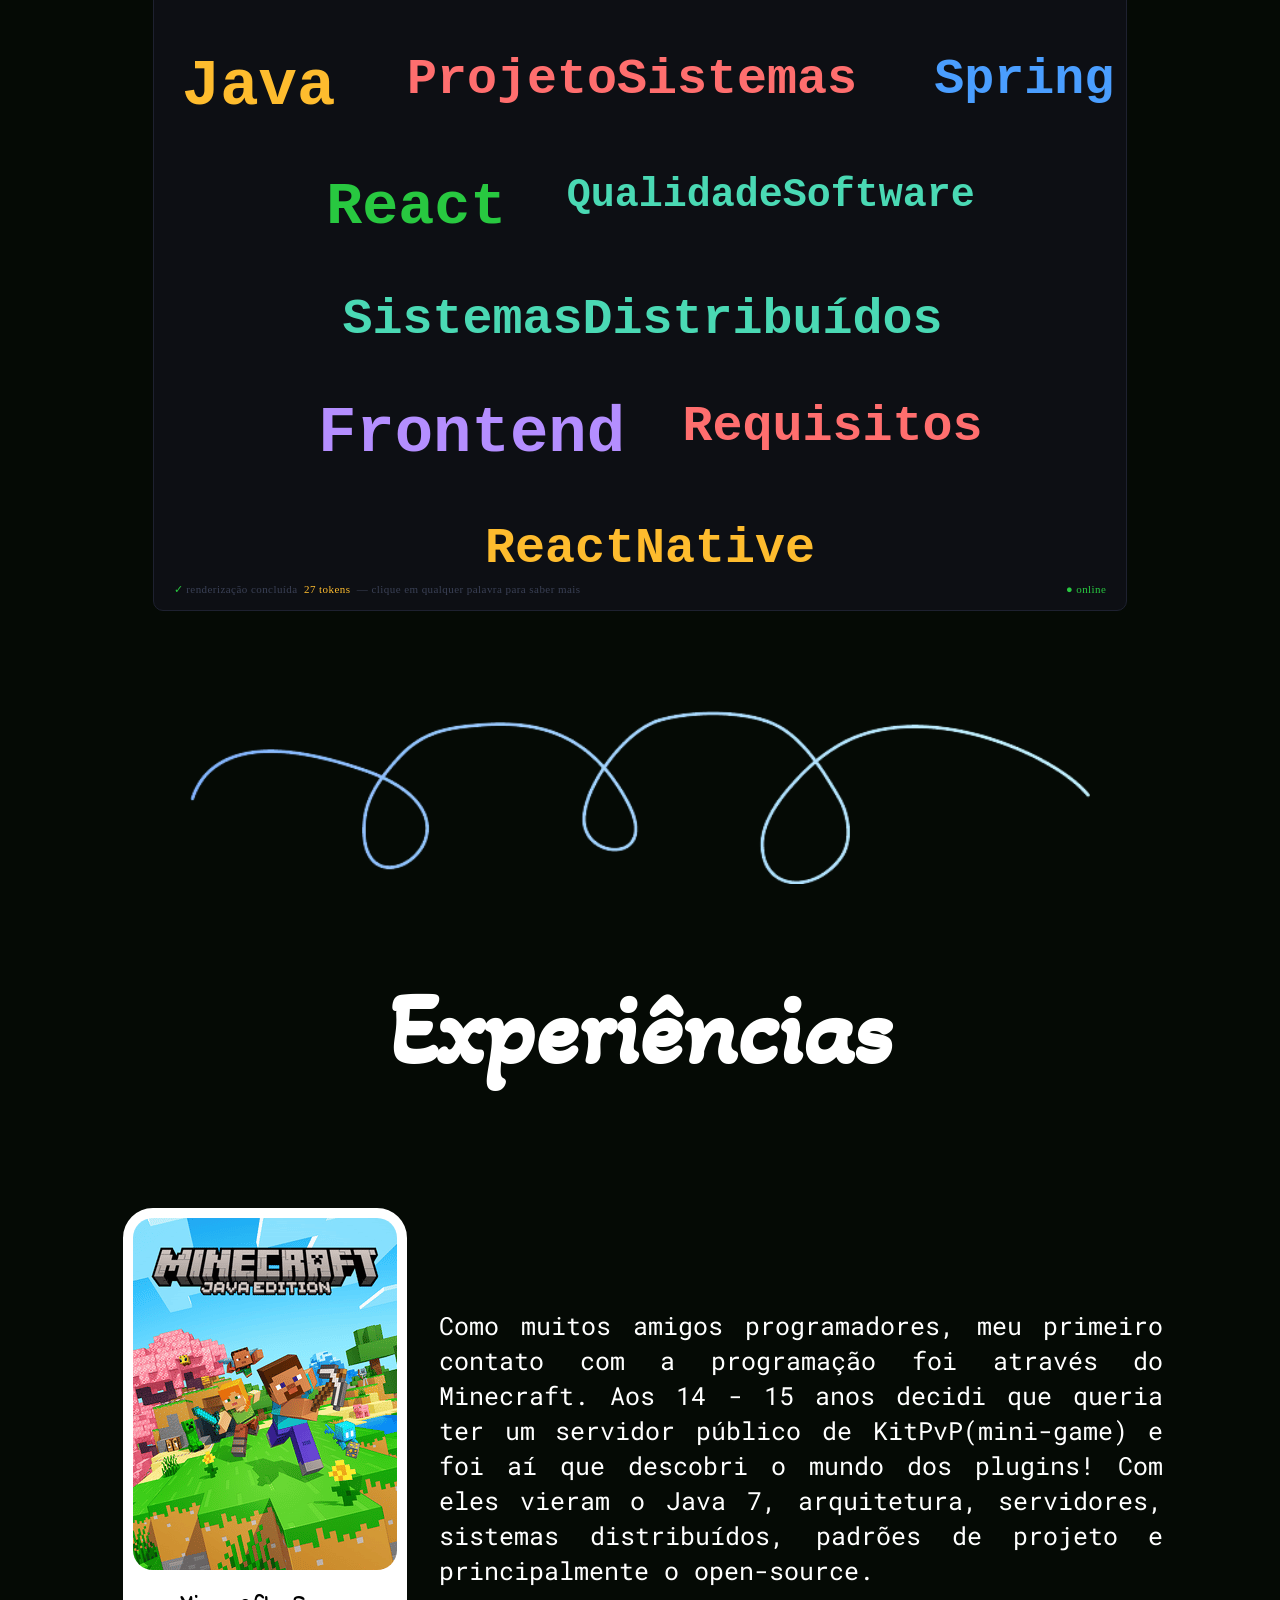
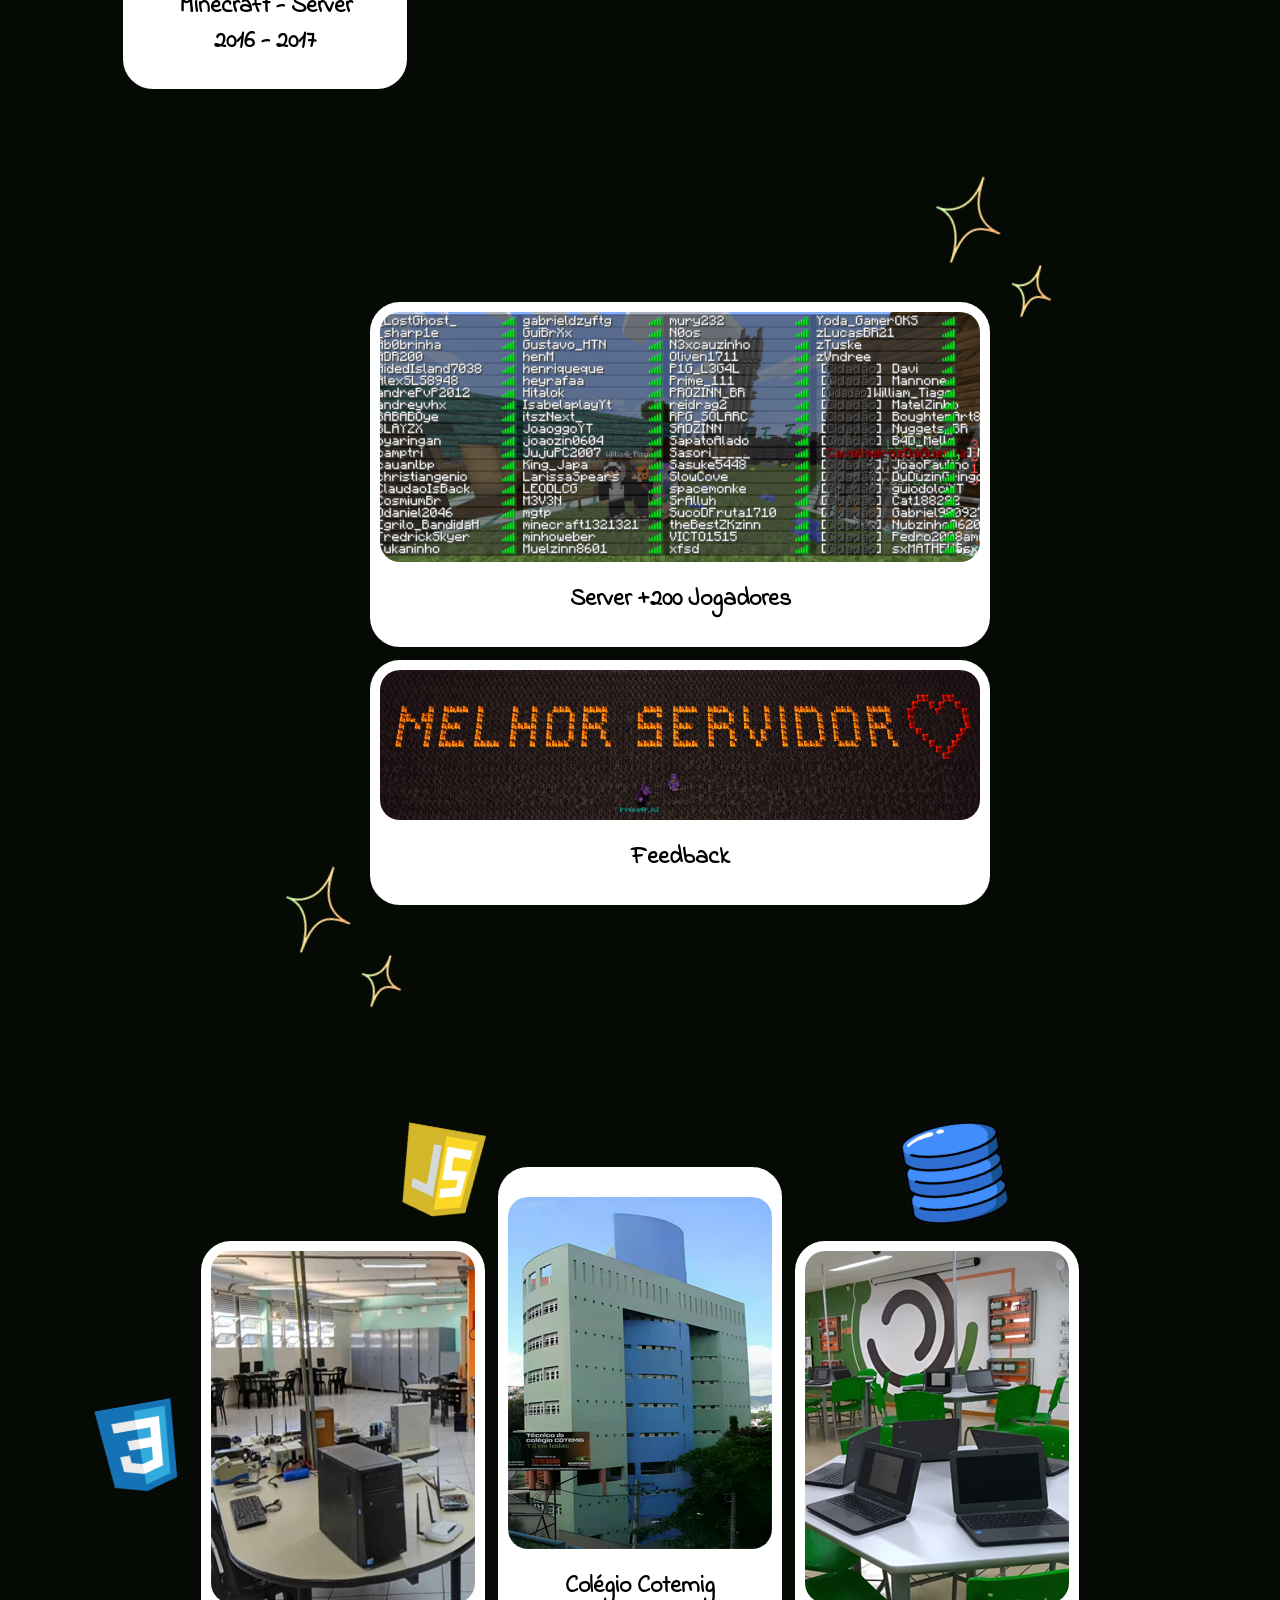
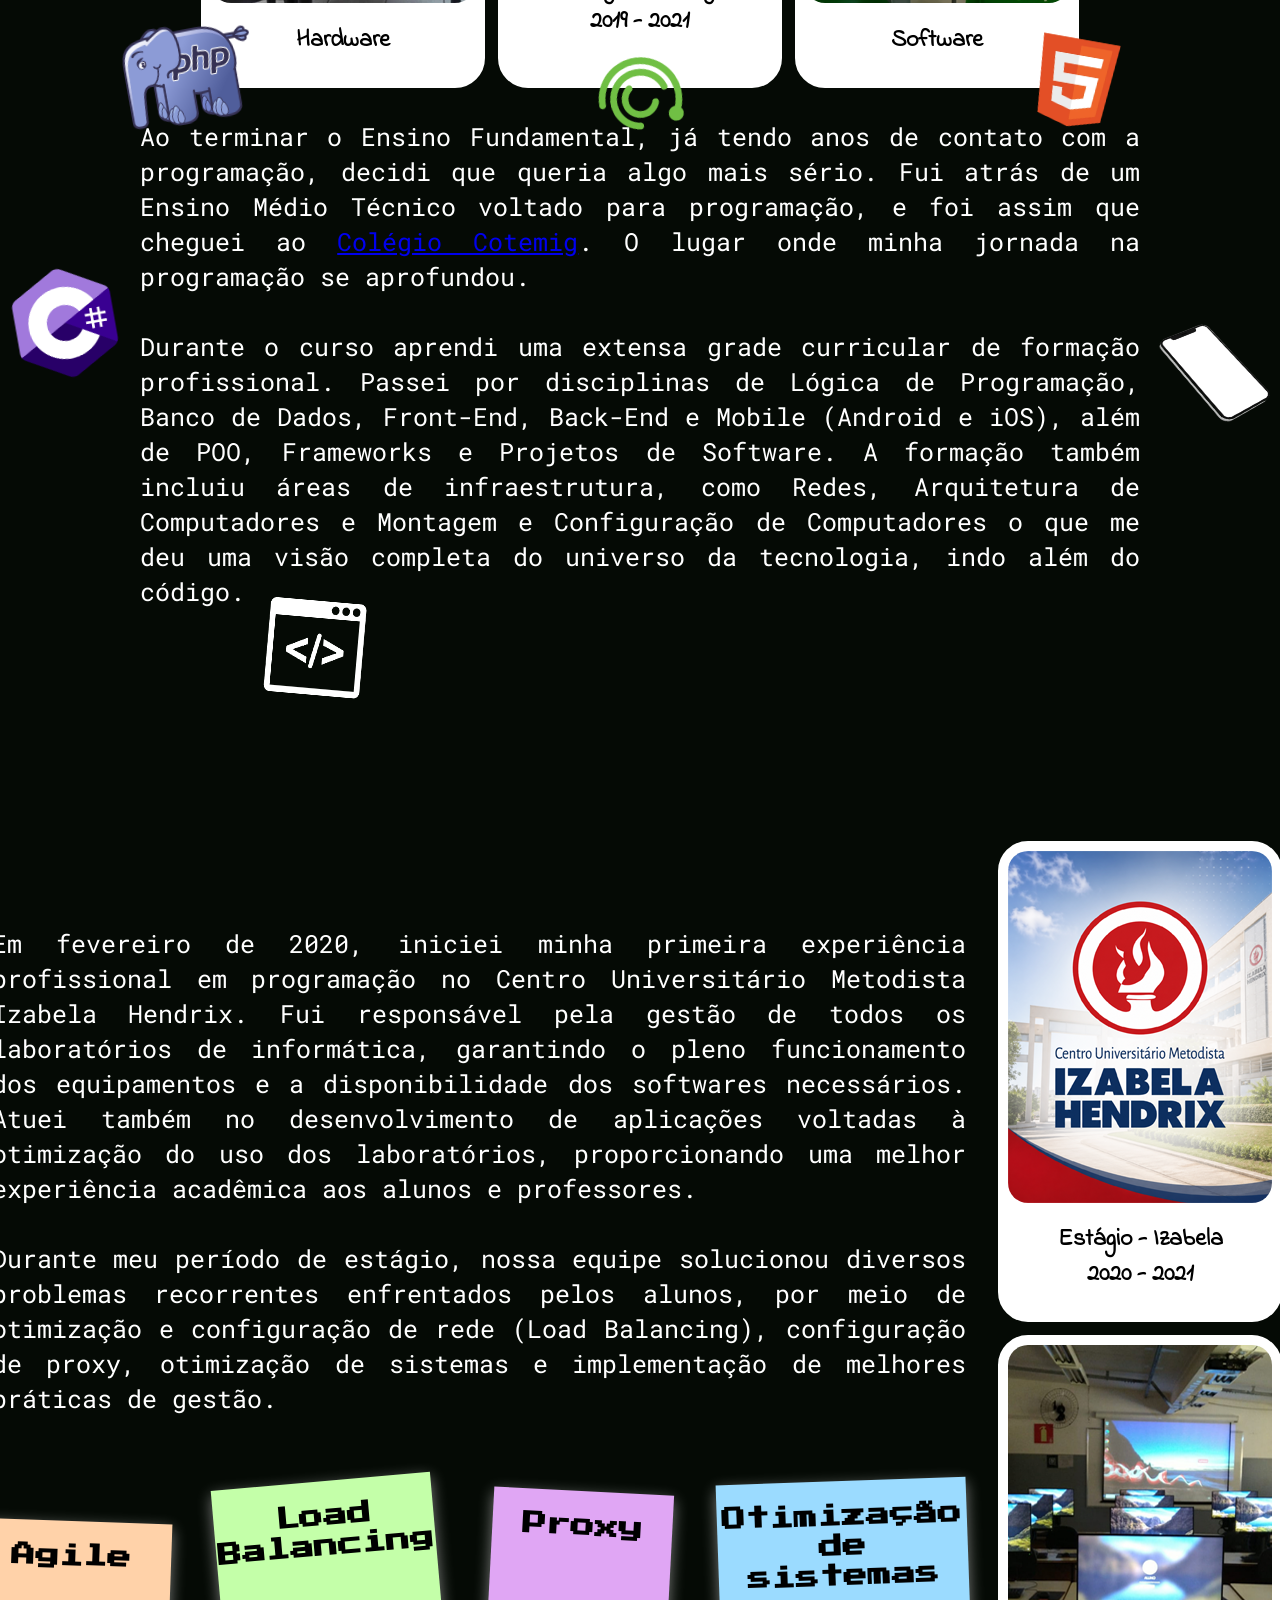
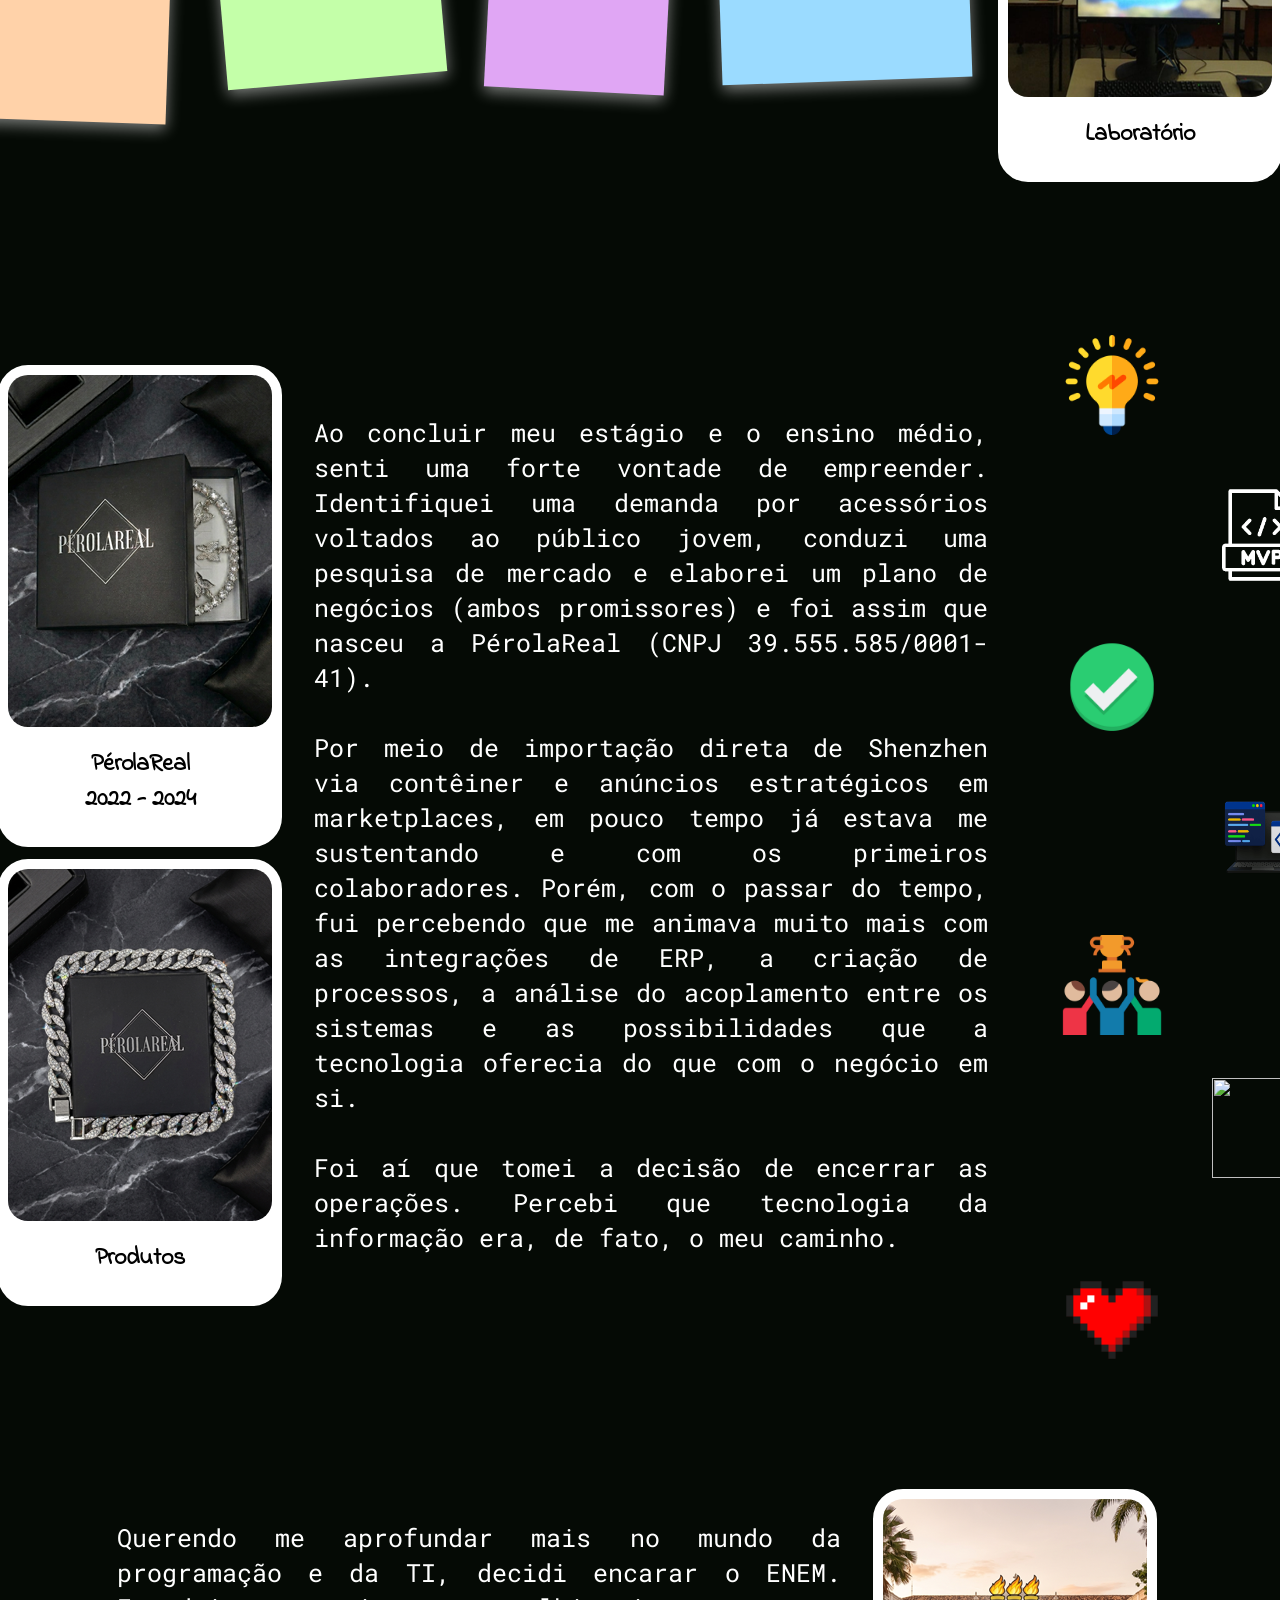
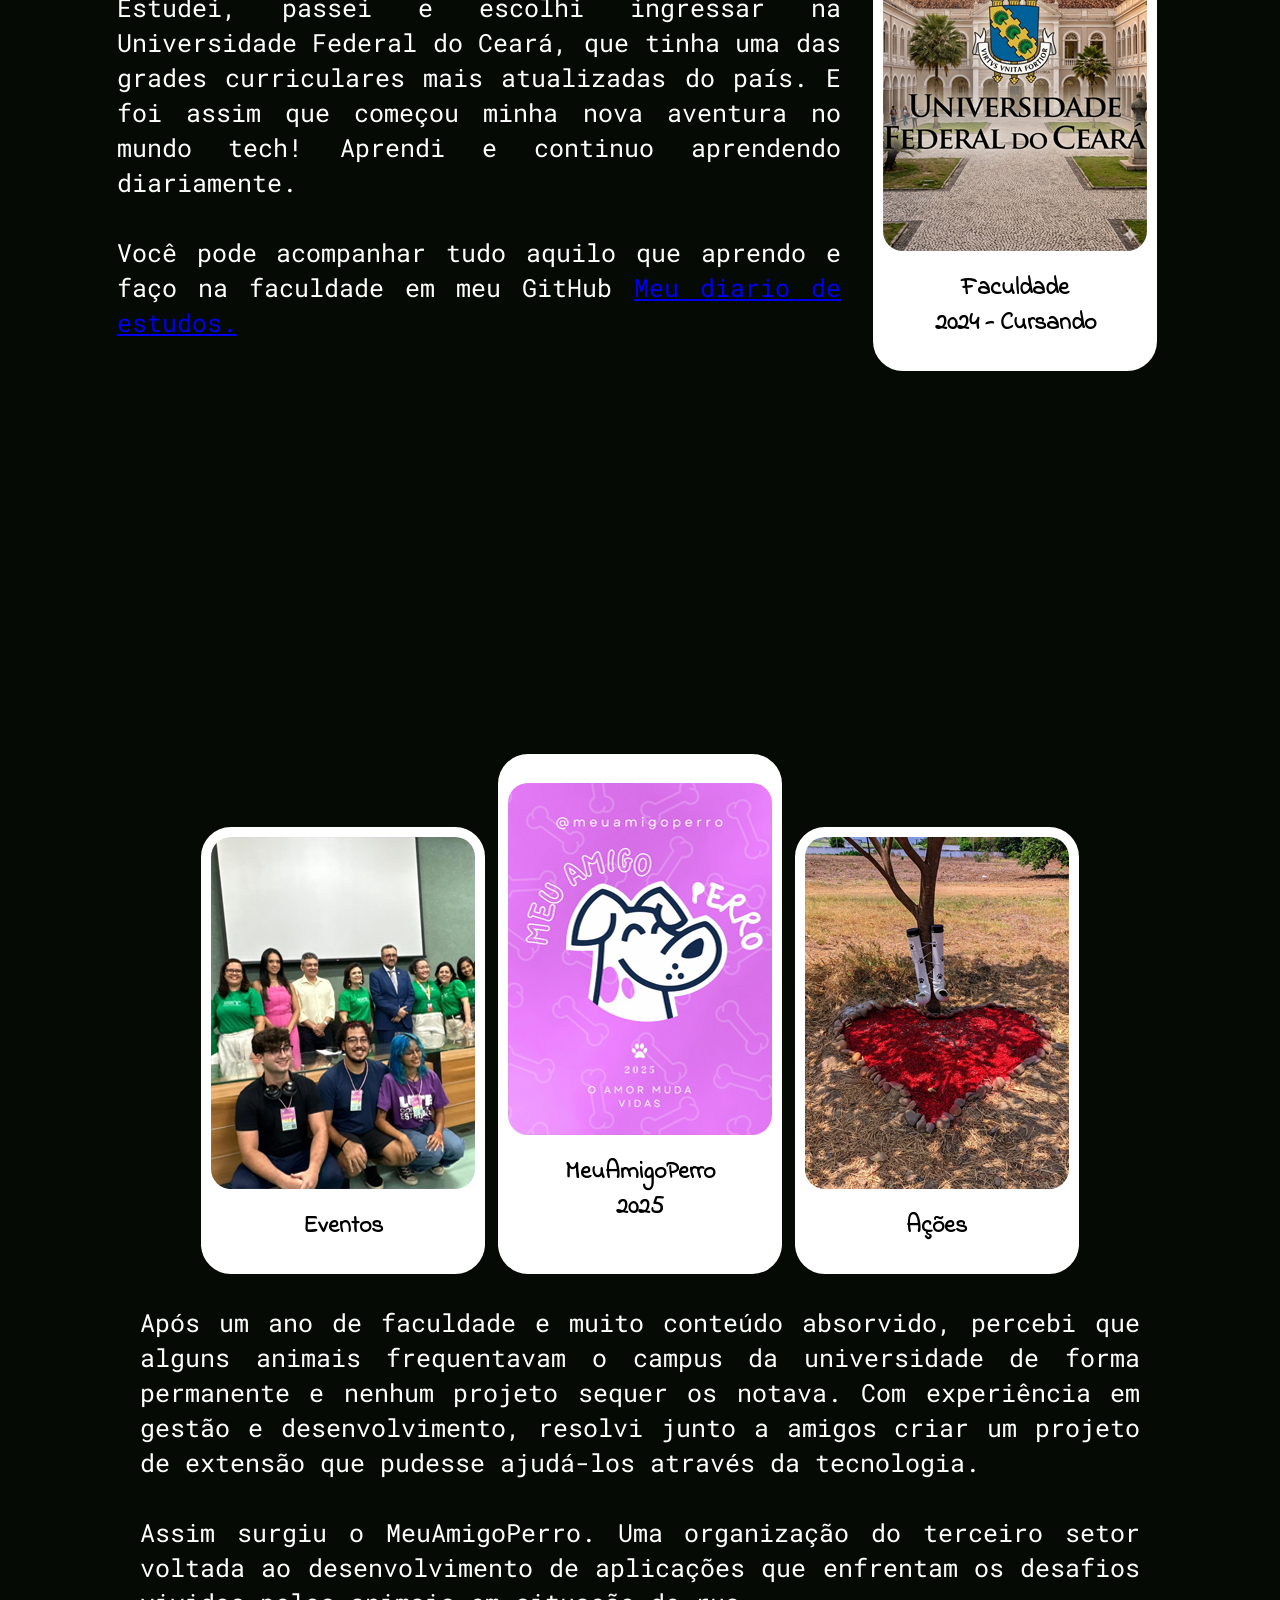
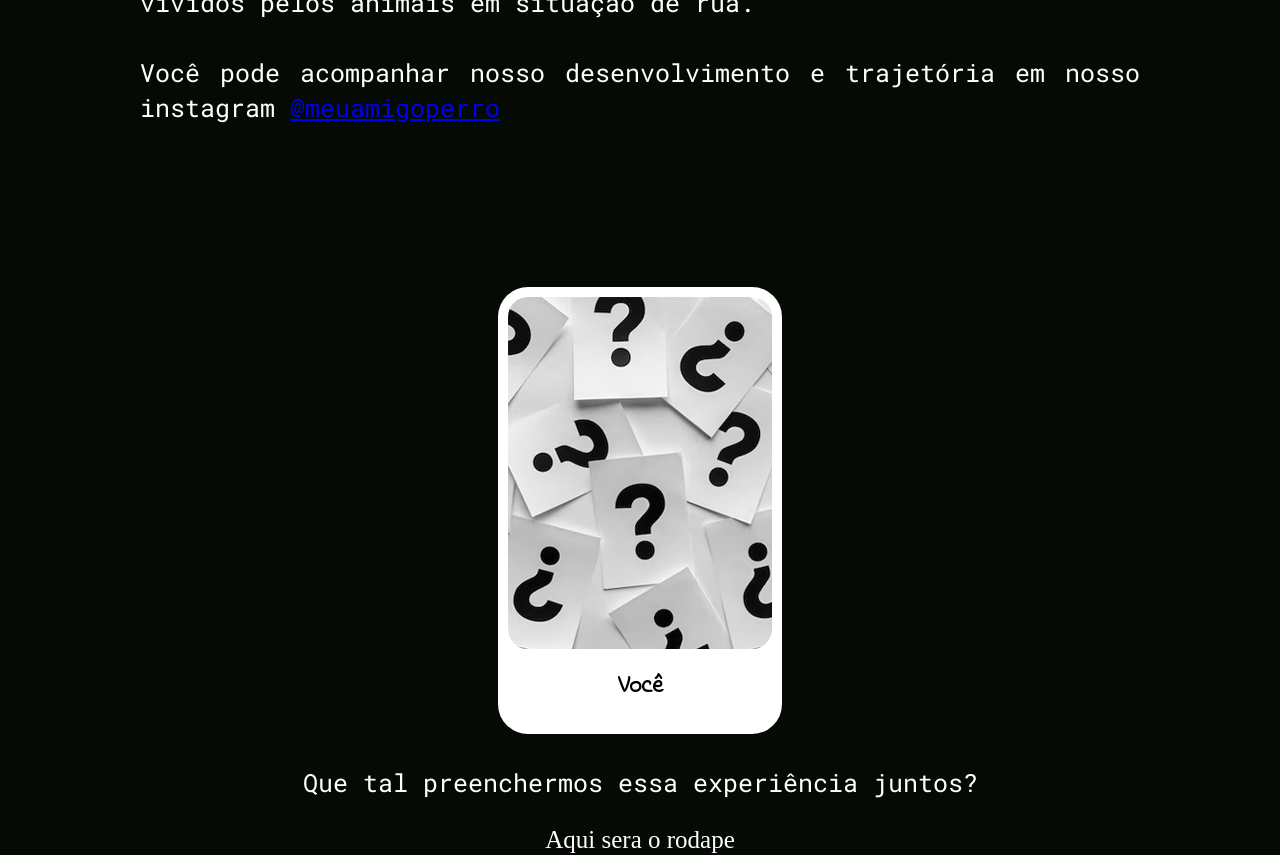
==== commit 1ccaa765: "Add files via upload" ====
--- a/index.html
+++ b/index.html
@@ -210,6 +210,8 @@
 
         <div class="divSkills">
 
+            <img id="cursor" class="flechas" src="imgs/console/Cursor.png">
+
             <div class="terminal">
             
             <div class="titlebar">
@@ -237,30 +239,30 @@
             <div class="divSubjects" viewBox="0 0 680 360" role="img" aria-label="Nuvem de palavras tech interativa">
             
                 <!-- Cada <text> tem id único, cor e delay de animação -->
-            <div class="subject" id="subject0"><text class="textSubject" onclick="open('c')">C</text></div>
-            <div class="subject" id="subject1"><text class="textSubject" onclick="open('arquitetura')">Arquitetura</text></div>
-            <div class="subject" id="subject2"><text class="textSubject" onclick="open('css')">CSS</text></div>
-            <div class="subject" id="subject3"><text class="textSubject" onclick="open('js')">JavaScript</text></div>
-            <div class="subject" id="subject4"><text class="textSubject" onclick="open('spring')">Spring</text></div>
-            <div class="subject" id="subject5"><text class="textSubject" onclick="open('reactnative')">ReactNative</text></div>
-            <div class="subject" id="subject6"><text class="textSubject" onclick="open('react')">React</text></div>
-            <div class="subject" id="subject7"><text class="textSubject" onclick="open('backend')">Backend</text></div>
-            <div class="subject" id="subject8"><text class="textSubject" onclick="open('frontend')">Frontend</text></div>
-            <div class="subject" id="subject9"><text class="textSubject" onclick="open('springBoot')">SpringBoot</text></div>
-            <div class="subject" id="subject10"><text class="textSubject" onclick="open('backend')">Backend</text></div>
-            <div class="subject" id="subject11"><text class="textSubject" onclick="open('poo')">POO</text></div>
-            <div class="subject" id="subject12"><text class="textSubject" onclick="open('java')">Java</text></div>
-            <div class="subject" id="subject13"><text class="textSubject" onclick="open('ingles')">Inglês</text></div>
-            <div class="subject" id="subject14"><text class="textSubject" onclick="open('bancoDados')">BancoDados</text></div>
-            <div class="subject" id="subject15"><text class="textSubject" onclick="open('sistemasDistribuidos')">SistemasDistribuídos</text></div>
-            <div class="subject" id="subject16"><text class="textSubject" onclick="open('qualidadeSoftware')">QualidadeSoftware</text></div>
-            <div class="subject" id="subject17"><text class="textSubject" onclick="open('redes')">Redes</text></div>
-            <div class="subject" id="subject18"><text class="textSubject" onclick="open('requisitos')">Requisitos</text></div>
-            <div class="subject" id="subject19"><text class="textSubject" onclick="open('processos')">Processos</text></div>
-            <div class="subject" id="subject20"><text class="textSubject" onclick="open('projetoSistemas')">ProjetoSistemas</text></div>
-            <div class="subject" id="subject21"><text class="textSubject" onclick="open('sistemasOperacionais')">SistemasOperacionais</text></div>
-            <div class="subject" id="subject22"><text class="textSubject" onclick="open('estruturaDados')">EstruturaDados</text></div>
-            <div class="subject" id="subject23"><text class="textSubject" onclick="open('python')">Python</text></div>
+            <div class="subject" id="subject0"></div>
+            <div class="subject" id="subject1"></div>
+            <div class="subject" id="subject2"></div>
+            <div class="subject" id="subject3"></div>
+            <div class="subject" id="subject4"></div>
+            <div class="subject" id="subject5"></div>
+            <div class="subject" id="subject6"></div>
+            <div class="subject" id="subject7"></div>
+            <div class="subject" id="subject8"></div>
+            <div class="subject" id="subject9"></div>
+            <div class="subject" id="subject10"></div>
+            <div class="subject" id="subject11"></div>
+            <div class="subject" id="subject12"></div>
+            <div class="subject" id="subject13"></div>
+            <div class="subject" id="subject14"></div>
+            <div class="subject" id="subject15"></div>
+            <div class="subject" id="subject16"></div>
+            <div class="subject" id="subject17"></div>
+            <div class="subject" id="subject18"></div>
+            <div class="subject" id="subject19"></div>
+            <div class="subject" id="subject20"></div>
+            <div class="subject" id="subject21"></div>
+            <div class="subject" id="subject22"></div>
+            <div class="subject" id="subject23"></div>
             </div>
             
             <div class="footer">
--- a/css/skills-style.css
+++ b/css/skills-style.css
@@ -93,6 +93,14 @@
 }
 .status-line .ok { color: #28c840; }
 
+
+#cursor{
+
+  position: absolute;
+  width: auto;
+
+}
+
 /* ── SVG / canvas da nuvem ── */
 .divSubjects { 
   display: flex;
@@ -101,12 +109,7 @@
   flex-wrap: wrap;
   overflow: visible;
   width: 100%;
-}
-
-.textSubject{
-
-
-
+  gap: clamp(5px, 5vw, 50px);
 }
 
 /* Subjects: */
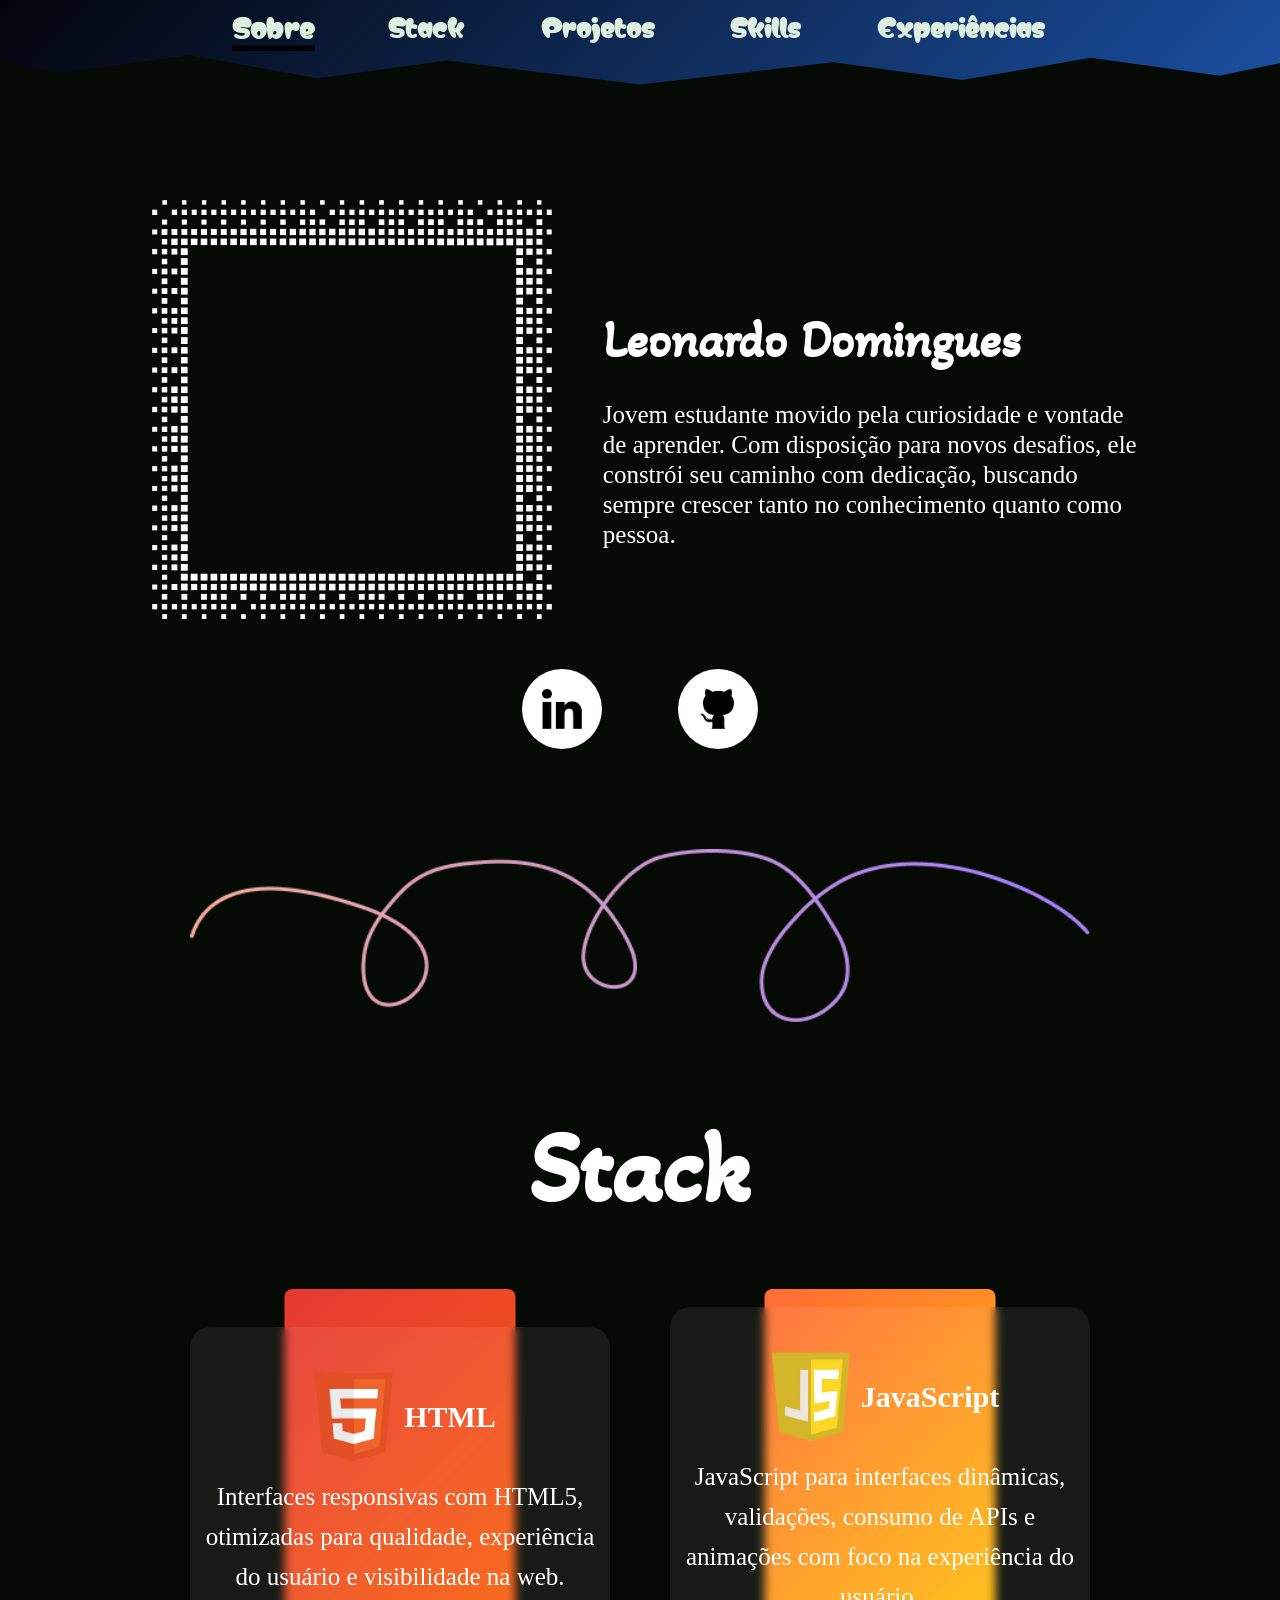
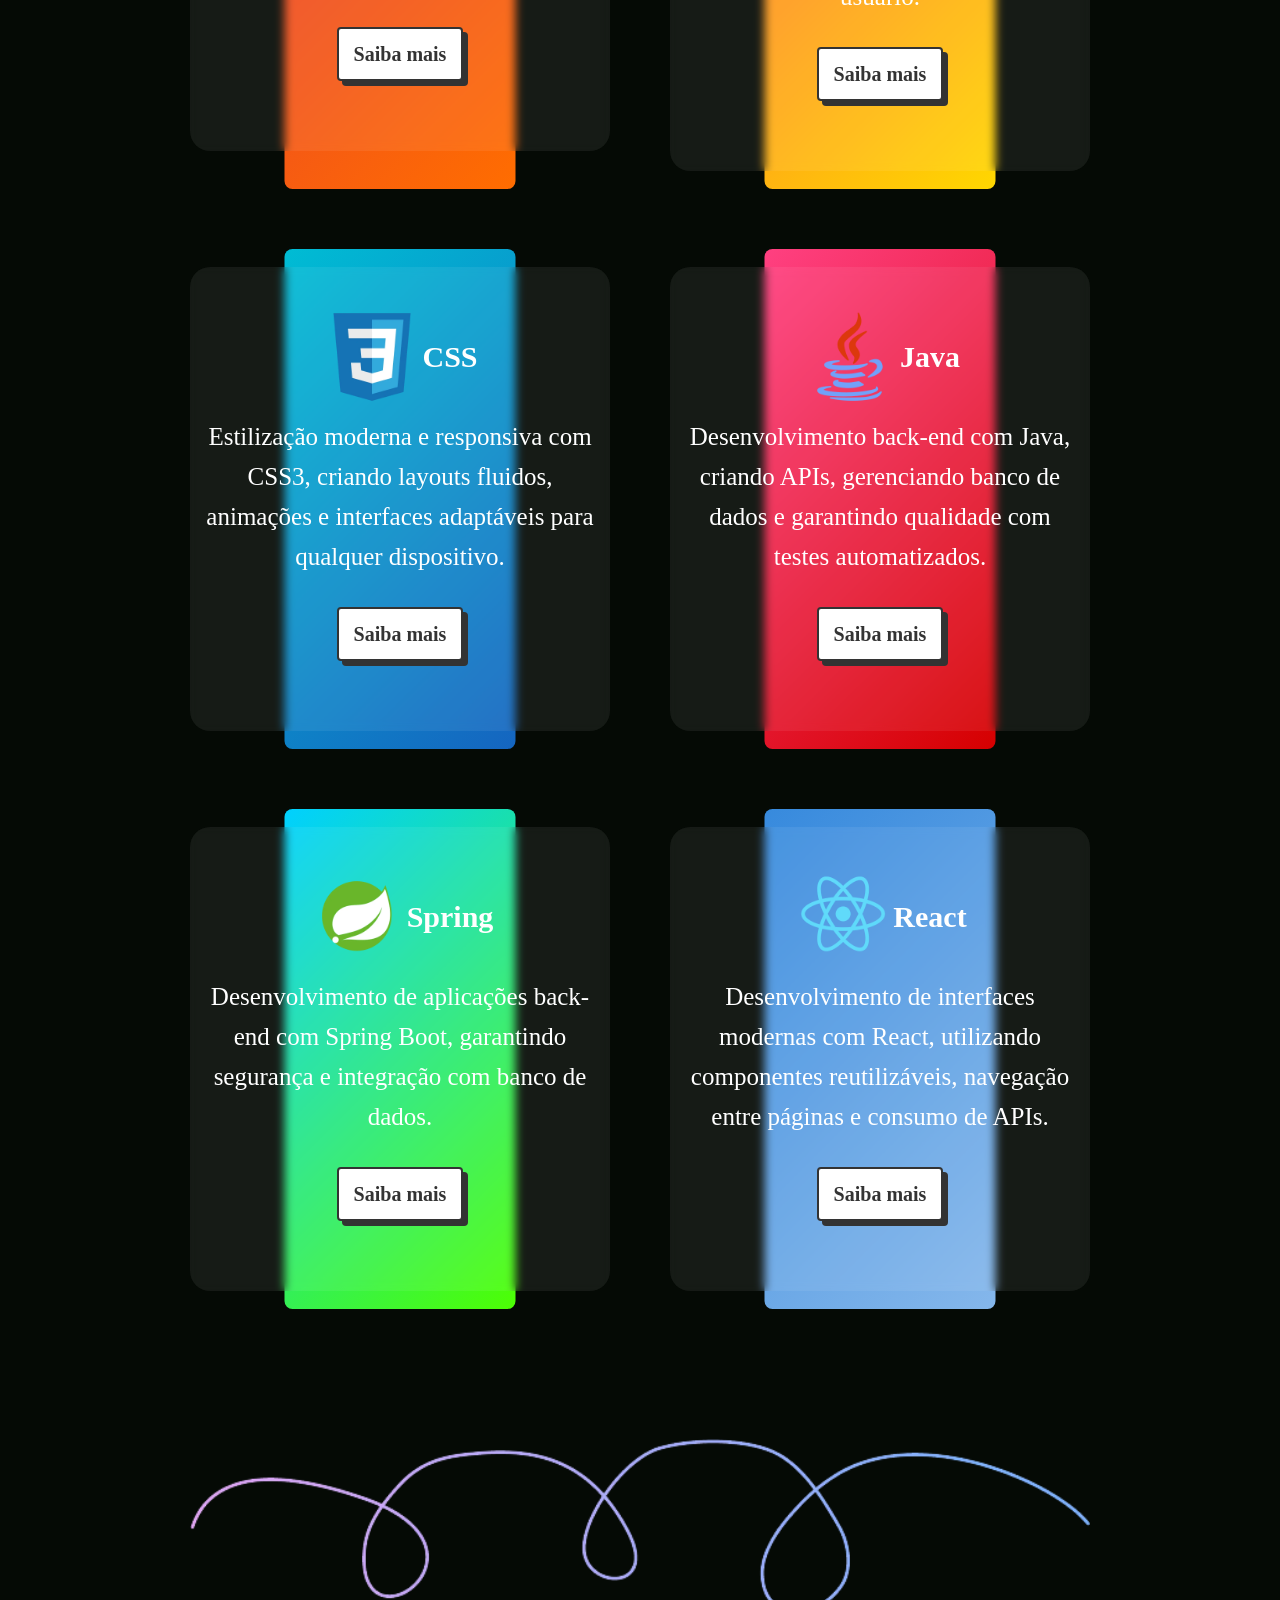
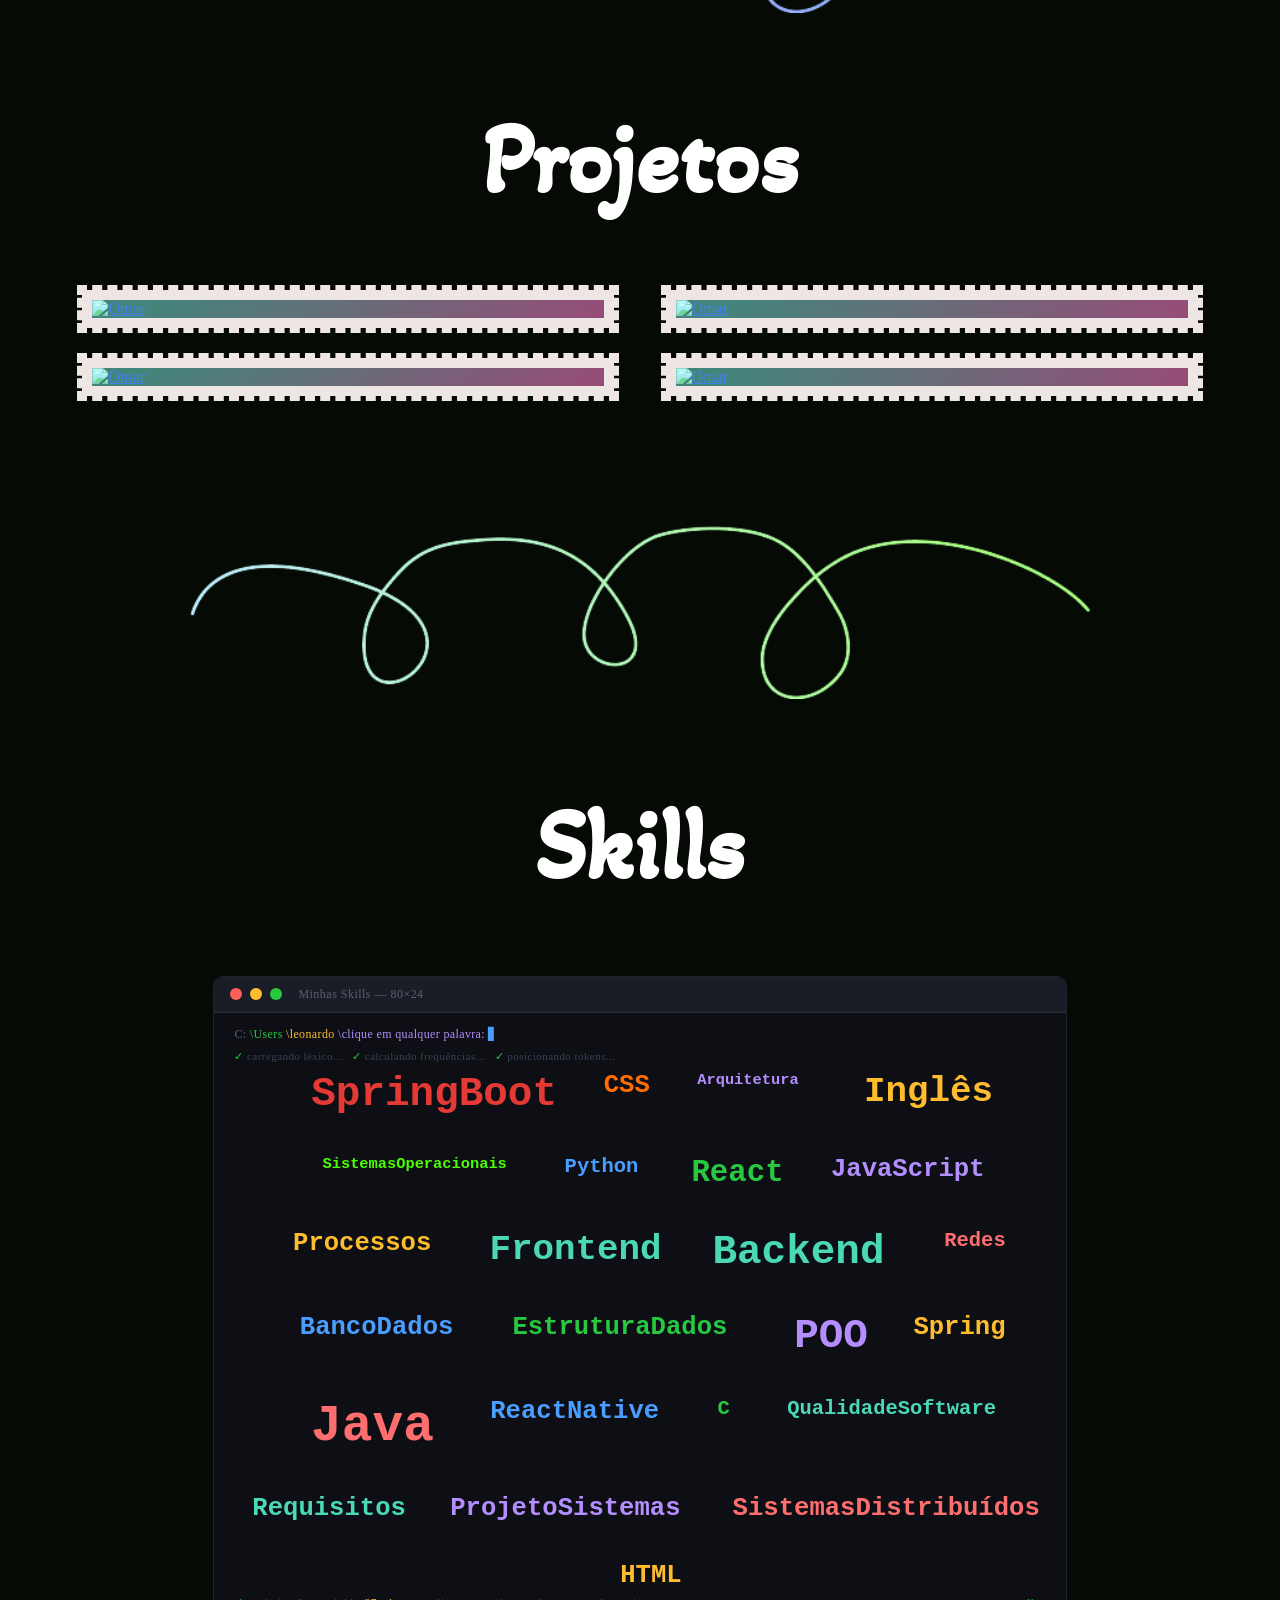
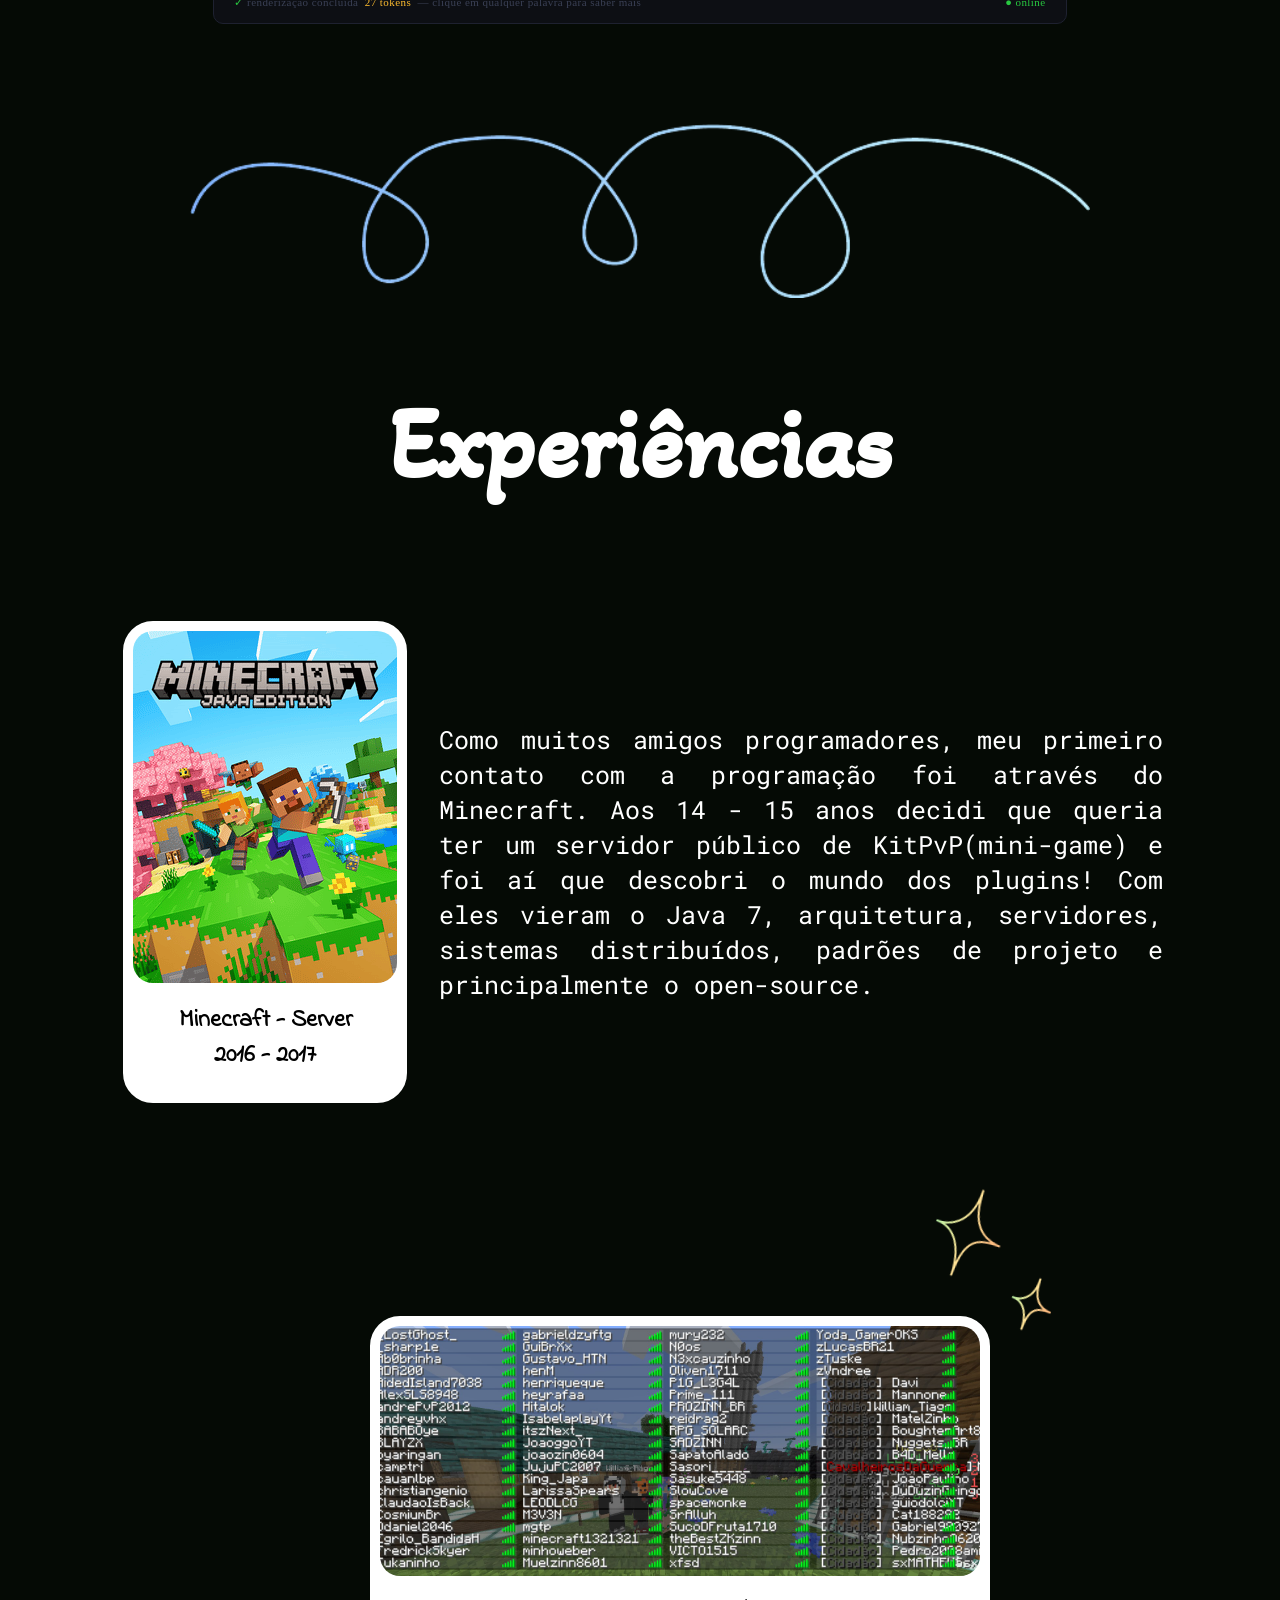
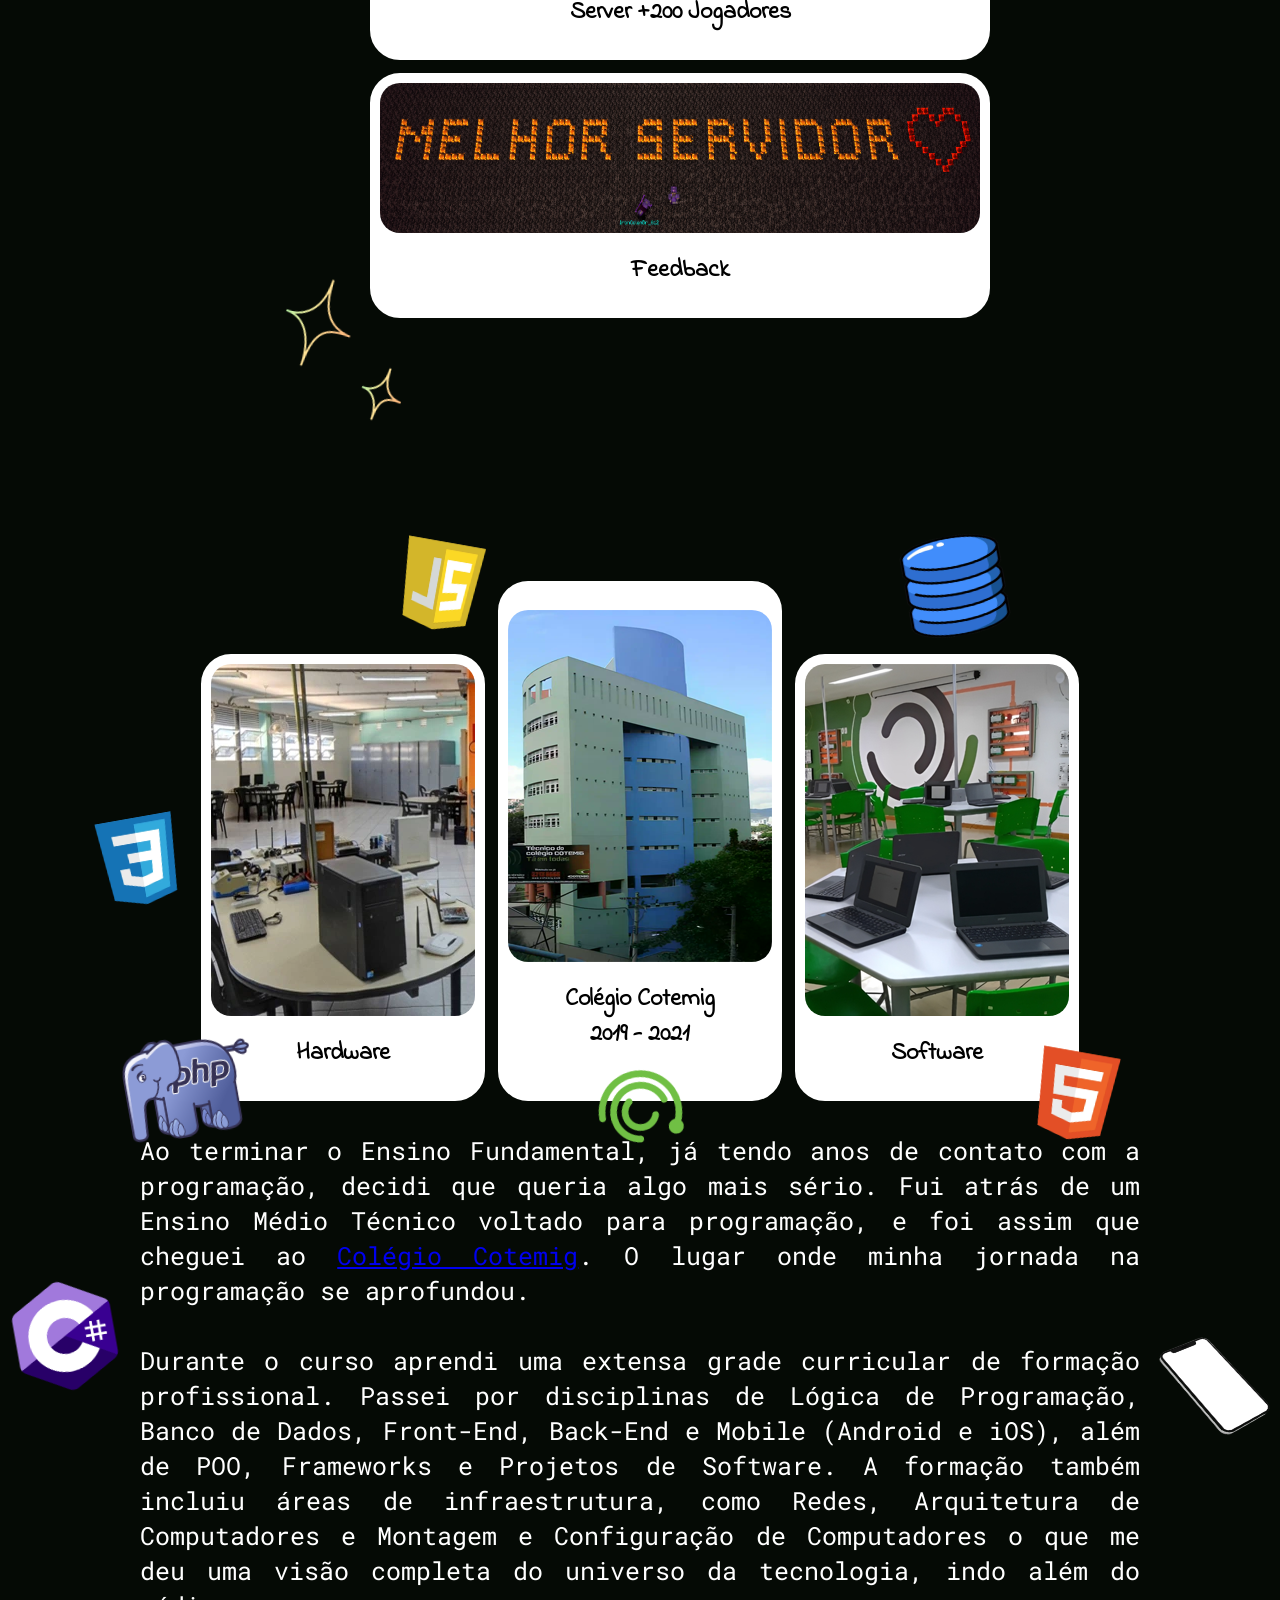
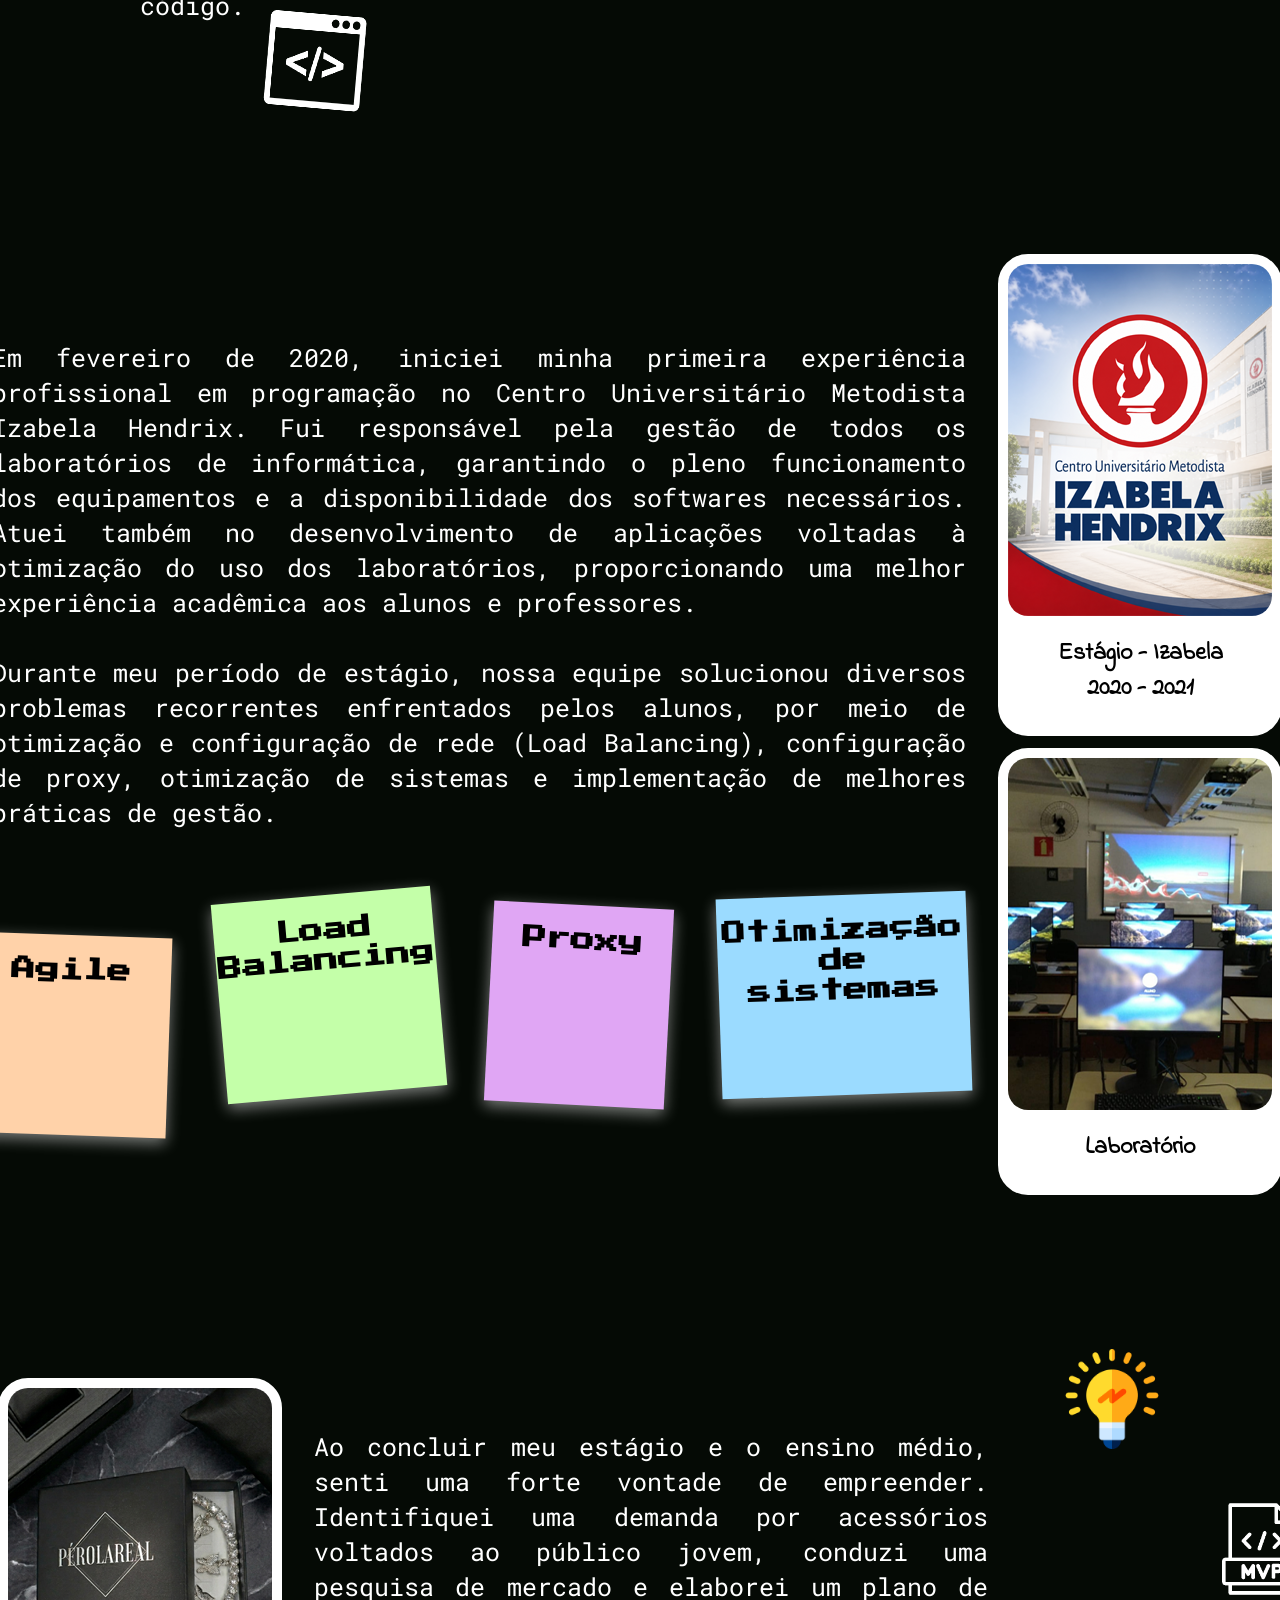
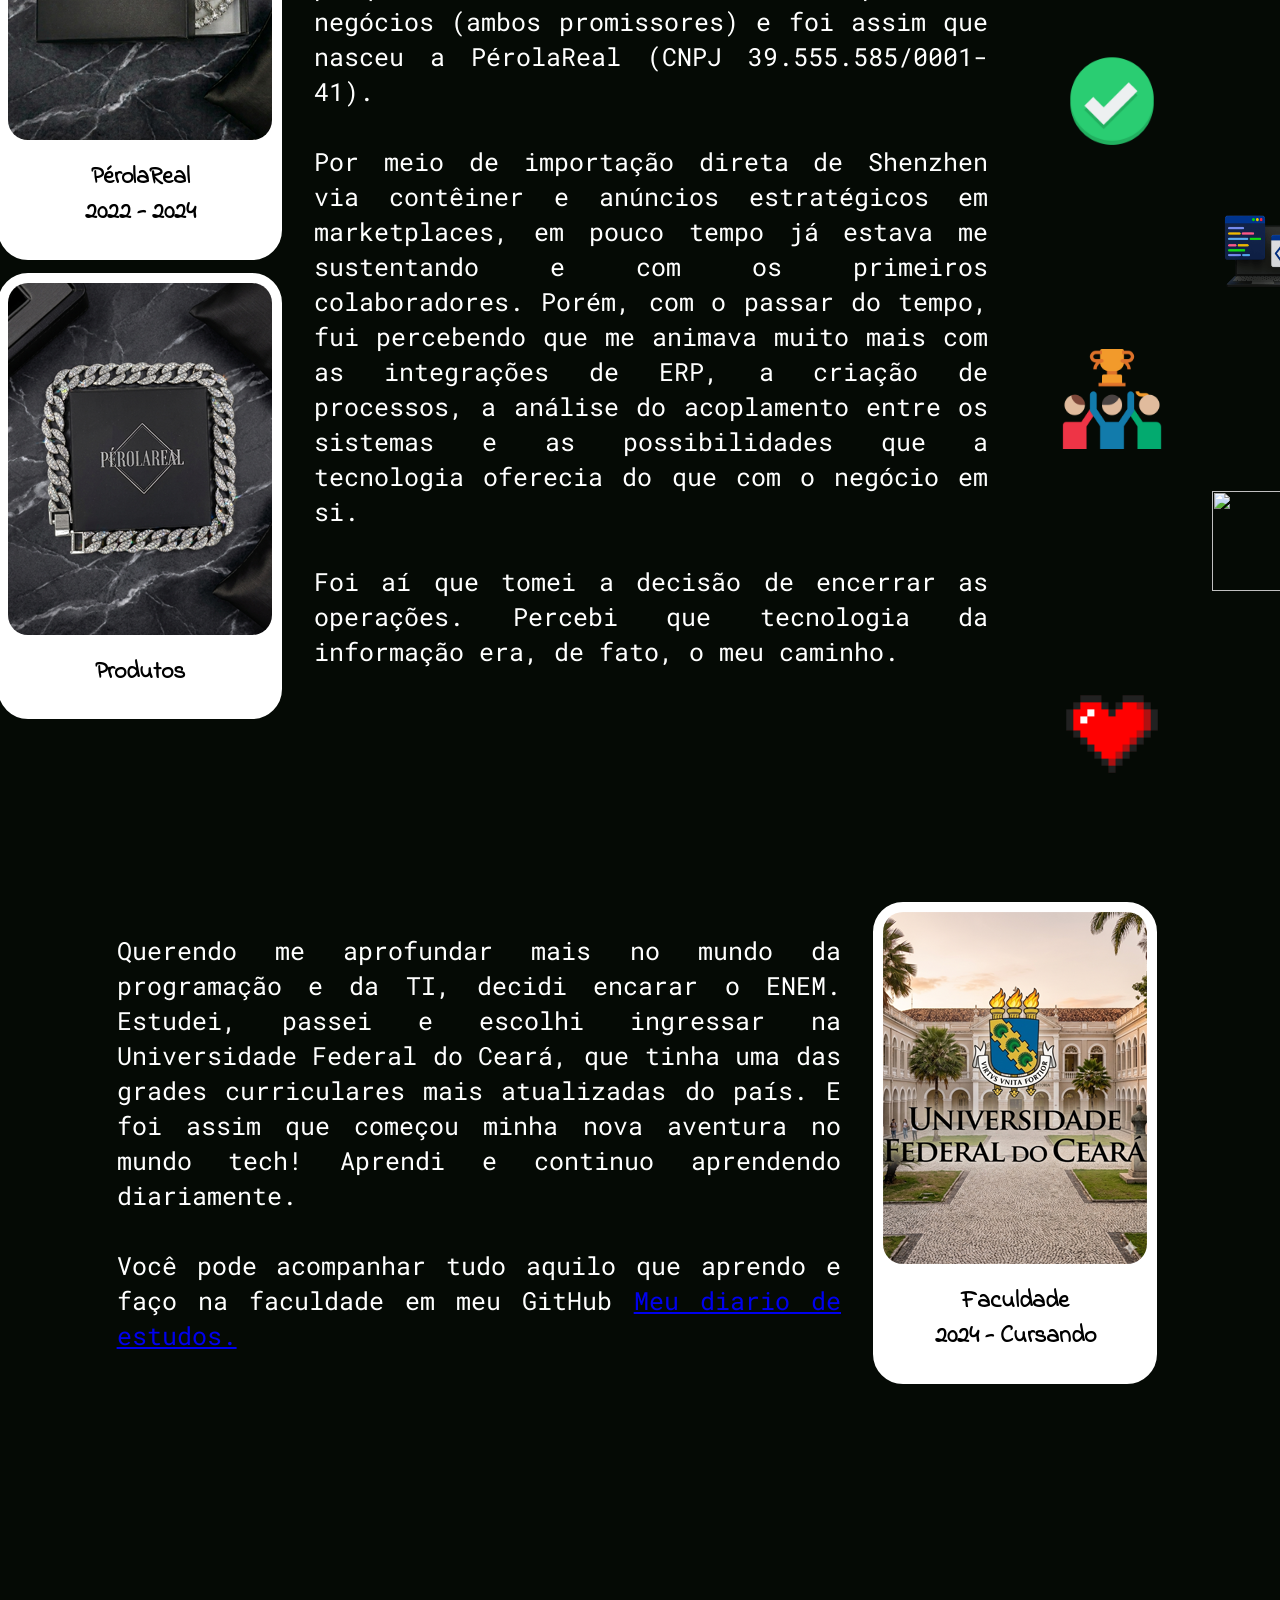
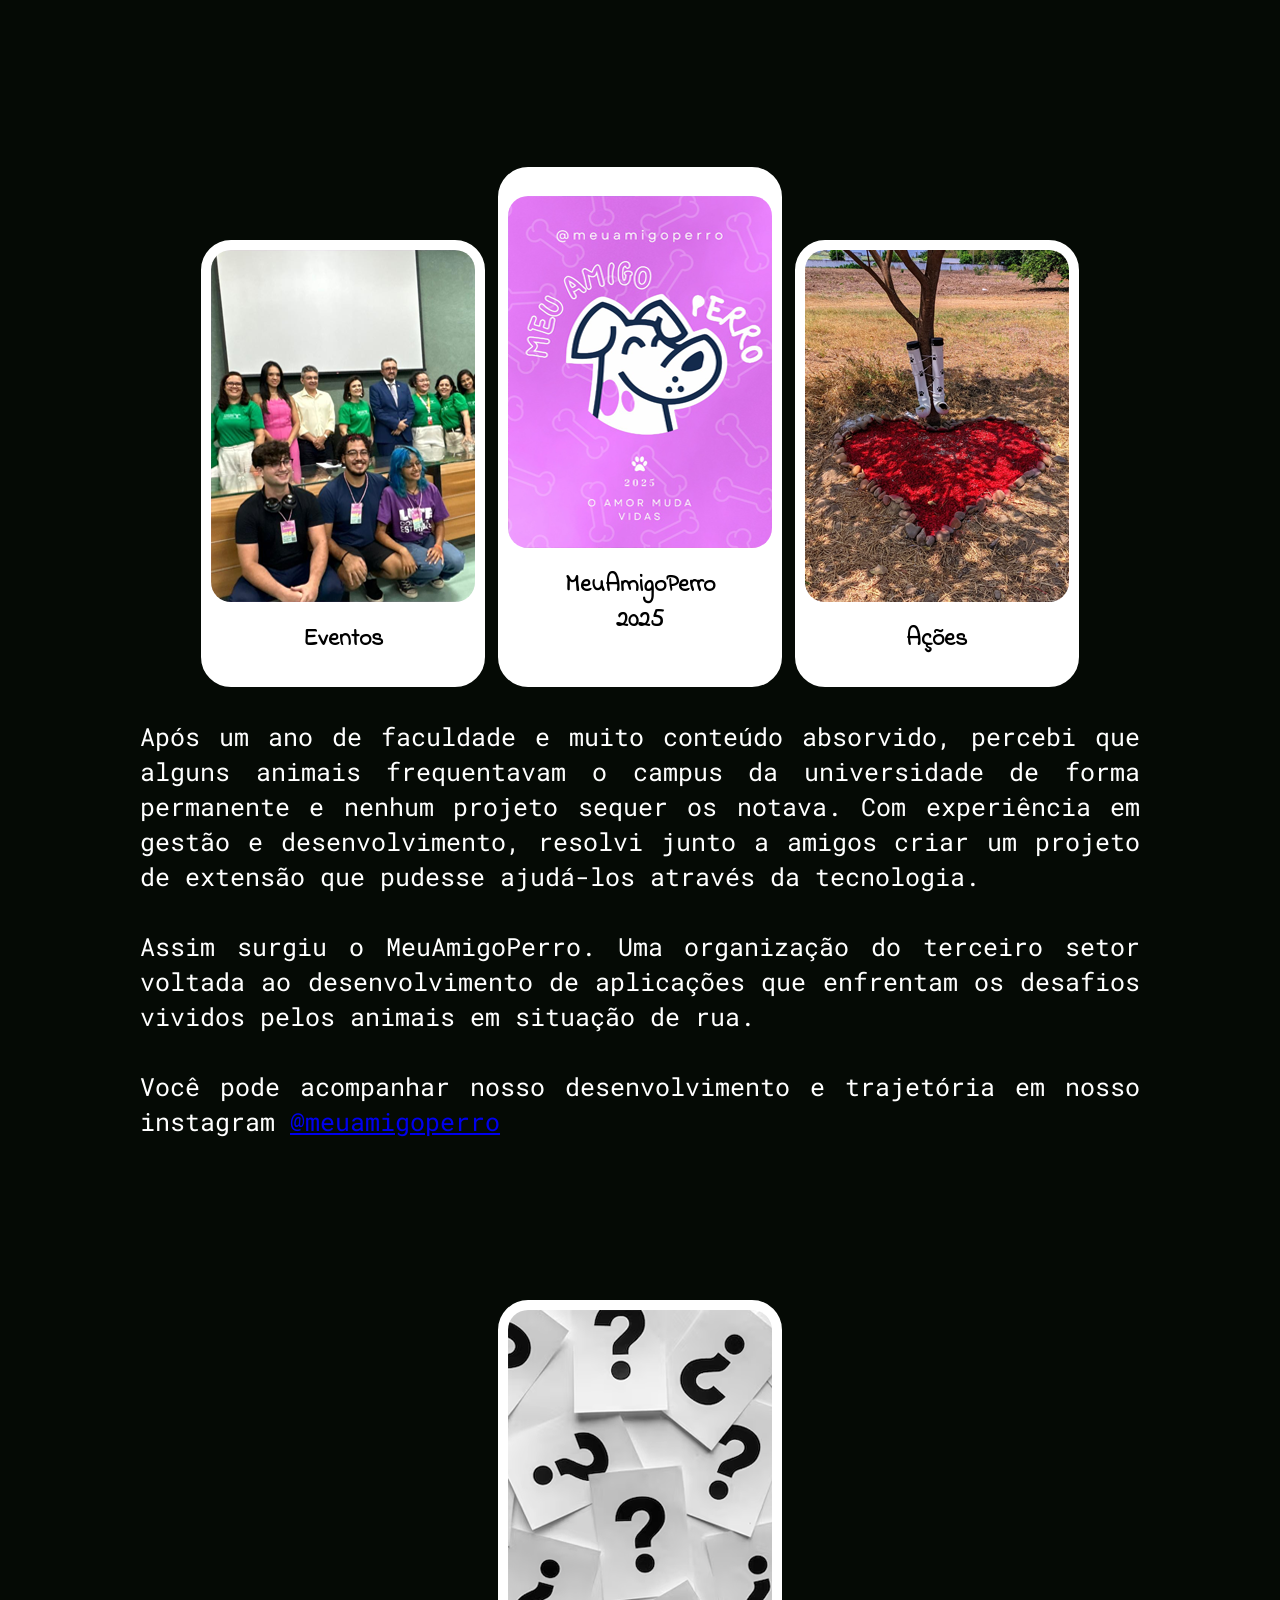
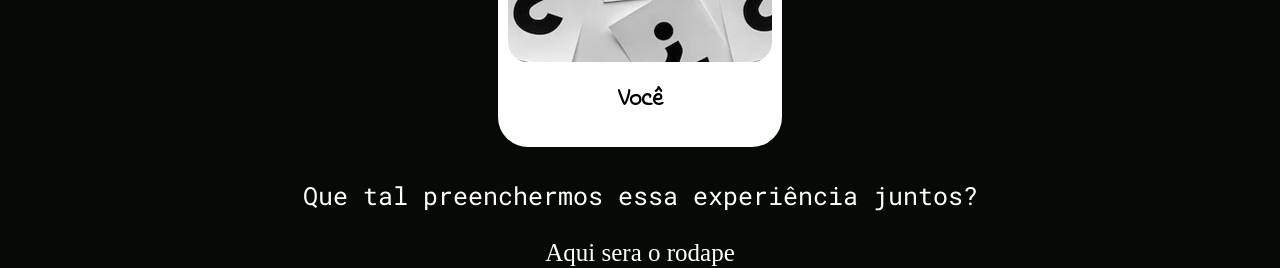
==== commit 70d04a60: "Add files via upload" ====
--- a/index.html
+++ b/index.html
@@ -210,7 +210,7 @@
 
         <div class="divSkills">
 
-            <img id="cursor" class="flechas" src="imgs/console/Cursor.png">
+            <img id="cursor" class="flechas" src="imgs/skills/Cursor.webp">
 
             <div class="terminal">
             
--- a/css/skills-style.css
+++ b/css/skills-style.css
@@ -25,7 +25,7 @@
   background: #0d0f14;
   border-radius: 10px;
   overflow: hidden;
-  width: 80%;
+  width: 70%;
   border: 1px solid #1e2130;
 }
 
@@ -97,11 +97,20 @@
 #cursor{
 
   position: absolute;
-  width: auto;
-
-}
-
-/* ── SVG / canvas da nuvem ── */
+  width: clamp(0px, 20vw, 300px);
+  height: clamp(0px, 20vw, 300px);
+  margin-top: clamp(0px, 30vw, 120px);
+  margin-left: clamp(0px, 30vw, 900px);
+  animation: cursor 1.8s ease-in-out infinite;
+
+}
+
+@keyframes cursor {
+  0%   { transform: rotate(-35deg)}
+  50%  { transform: translateX(40px) translateY(40px) rotate(-35deg) }
+  100% { transform: rotate(-35deg) }
+}
+
 .divSubjects { 
   display: flex;
   justify-content: center;
@@ -109,175 +118,151 @@
   flex-wrap: wrap;
   overflow: visible;
   width: 100%;
-  gap: clamp(5px, 5vw, 50px);
+  gap: clamp(5px, 3vw, 50px);
 }
 
 /* Subjects: */
 
 #subject0{
 
-  font-size: clamp(5px, 5vw, 30px);
   color: #E53935;
 
 }
 
 #subject1{
 
-  font-size: clamp(5px, 5vw, 35px);
   color: #FF6D00;
 
 }
 
 #subject2{
 
-  font-size: clamp(5px, 5vw, 45px);
   color: #b48eff;
 
 }
 
 #subject3{
 
-  font-size: clamp(5px, 5vw, 45px);
   color: #febc2e;
 
 }
 
 #subject4{
 
-  font-size: clamp(5px, 5vw, 40px);
   color: #4dff03;
 
 }
 
 #subject5{
 
-  font-size: clamp(5px, 5vw, 55px);
   color: #4a9eff;
 
 }
 
 #subject6{
 
-  font-size: clamp(5px, 5vw, 50px);
   color: #28c840;
 
 }
 
 #subject7{
 
-  font-size: clamp(5px, 5vw, 70px);
   color: #b48eff;
 
 }
 
 #subject8{
 
-  font-size: clamp(5px, 5vw, 65px);
   color: #febc2e;
 
 }
 
 #subject9{
 
-  font-size: clamp(5px, 5vw, 60px);
   color: #4ad9b4;
 
 }
 
 #subject10{
 
-  font-size: clamp(5px, 5vw, 70px);
   color: #4ad9b4;
 
 }
 
 #subject11{
 
-  font-size: clamp(5px, 5vw, 75px);
   color: #ff6e6e;
 
 }
 
 #subject12{
 
-  font-size: clamp(5px, 5vw, 100px);
   color: #4a9eff;
 
 }
 
 #subject13{
 
-  font-size: clamp(5px, 5vw, 65px);
   color: #28c840;
 
 }
 
 #subject14{
 
-  font-size: clamp(5px, 5vw, 60px);
   color: #b48eff;
 
 }
 
 #subject15{
 
-  font-size: clamp(5px, 5vw, 55px);
   color: #febc2e;
 
 }
 
 #subject16{
 
-  font-size: clamp(5px, 5vw, 50px);
   color: #ff6e6e;
 
 }
 
 #subject17{
 
-  font-size: clamp(5px, 5vw, 45px);
   color: #4a9eff;
 
 }
 
 #subject18{
 
-  font-size: clamp(5px, 5vw, 40px);
   color: #28c840;
 
 }
 
 #subject19{
 
-  font-size: clamp(5px, 5vw, 35px);
   color: #4ad9b4;
 
 }
 
 #subject20{
 
-  font-size: clamp(5px, 5vw, 30px);
   color: #4ad9b4;
 
 }
 
 #subject21{
 
-  font-size: clamp(5px, 5vw, 25px);
   color: #b48eff;
 
 }
 
 #subject22{
 
-  font-size: clamp(5px, 5vw, 20px);
   color: #ff6e6e;
 
 }
 
 #subject23{
 
-  font-size: clamp(5px, 5vw, 20px);
   color: #febc2e;
 
 }
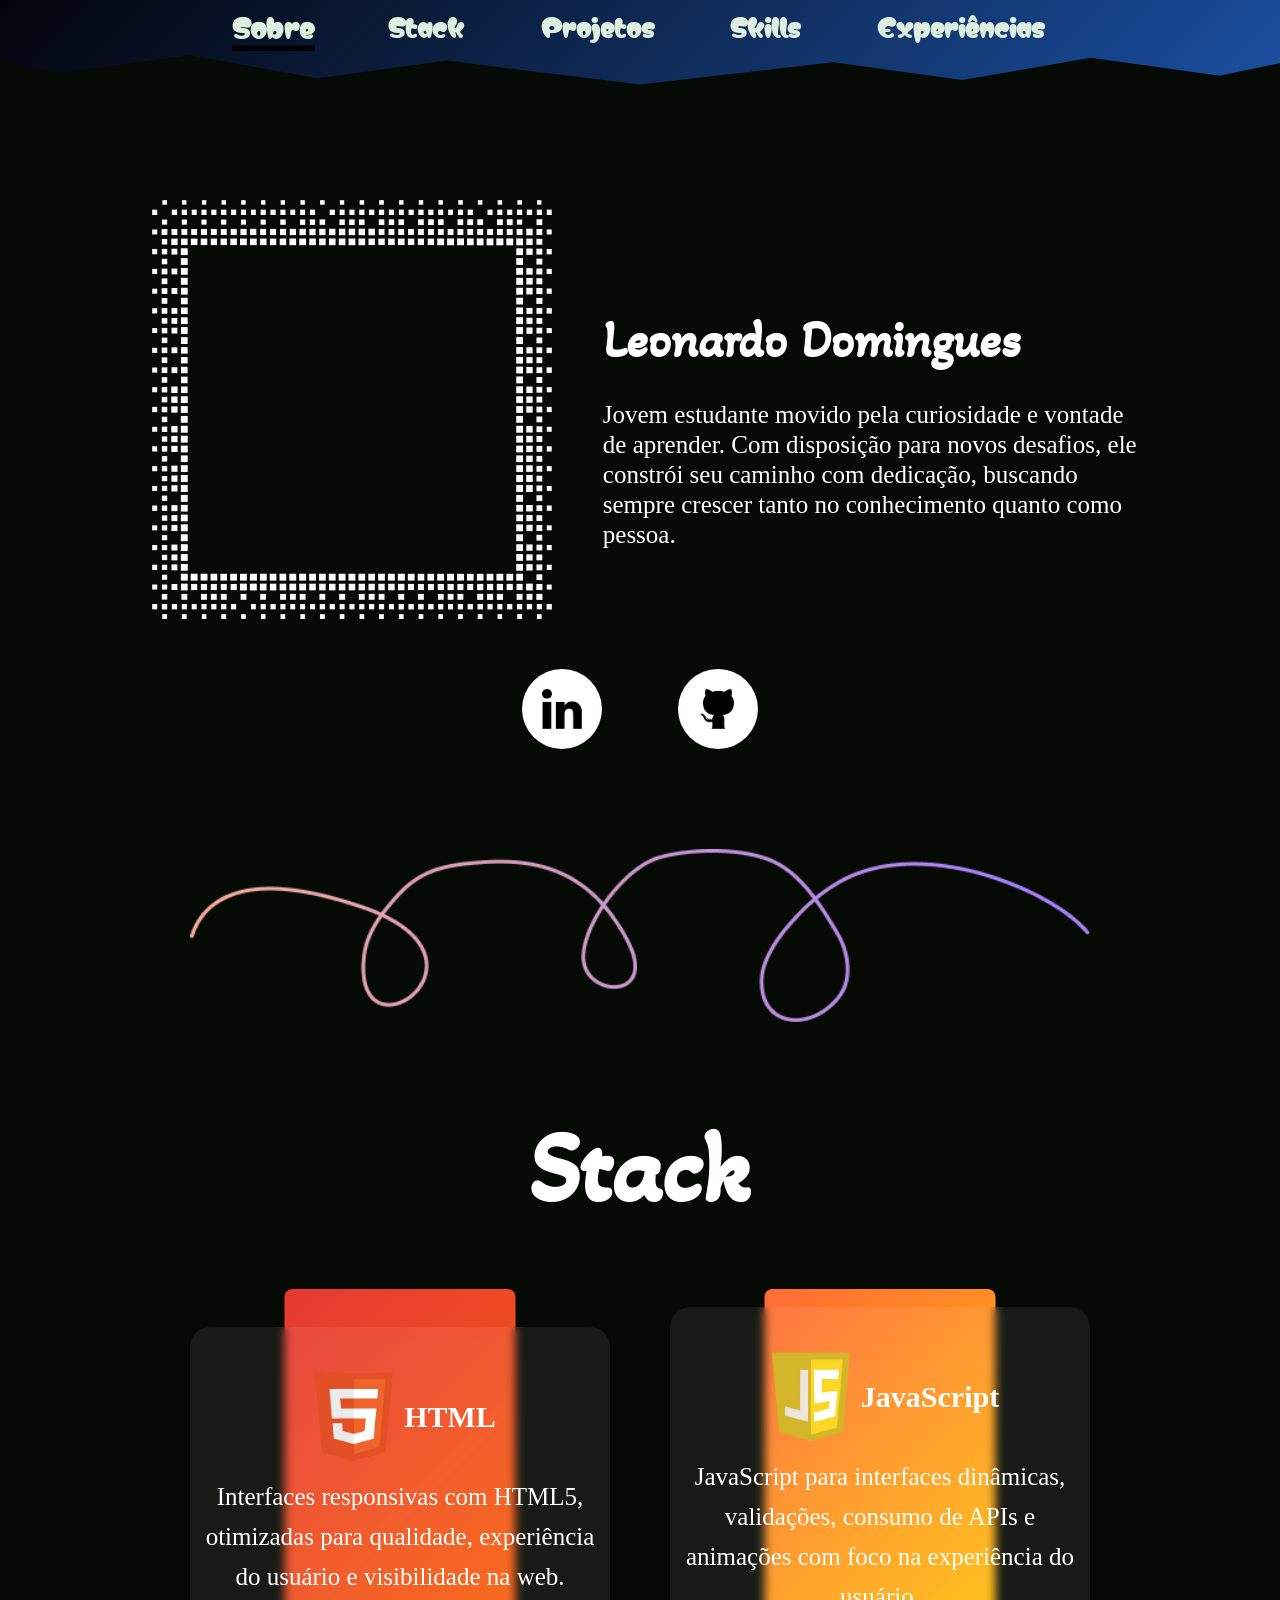
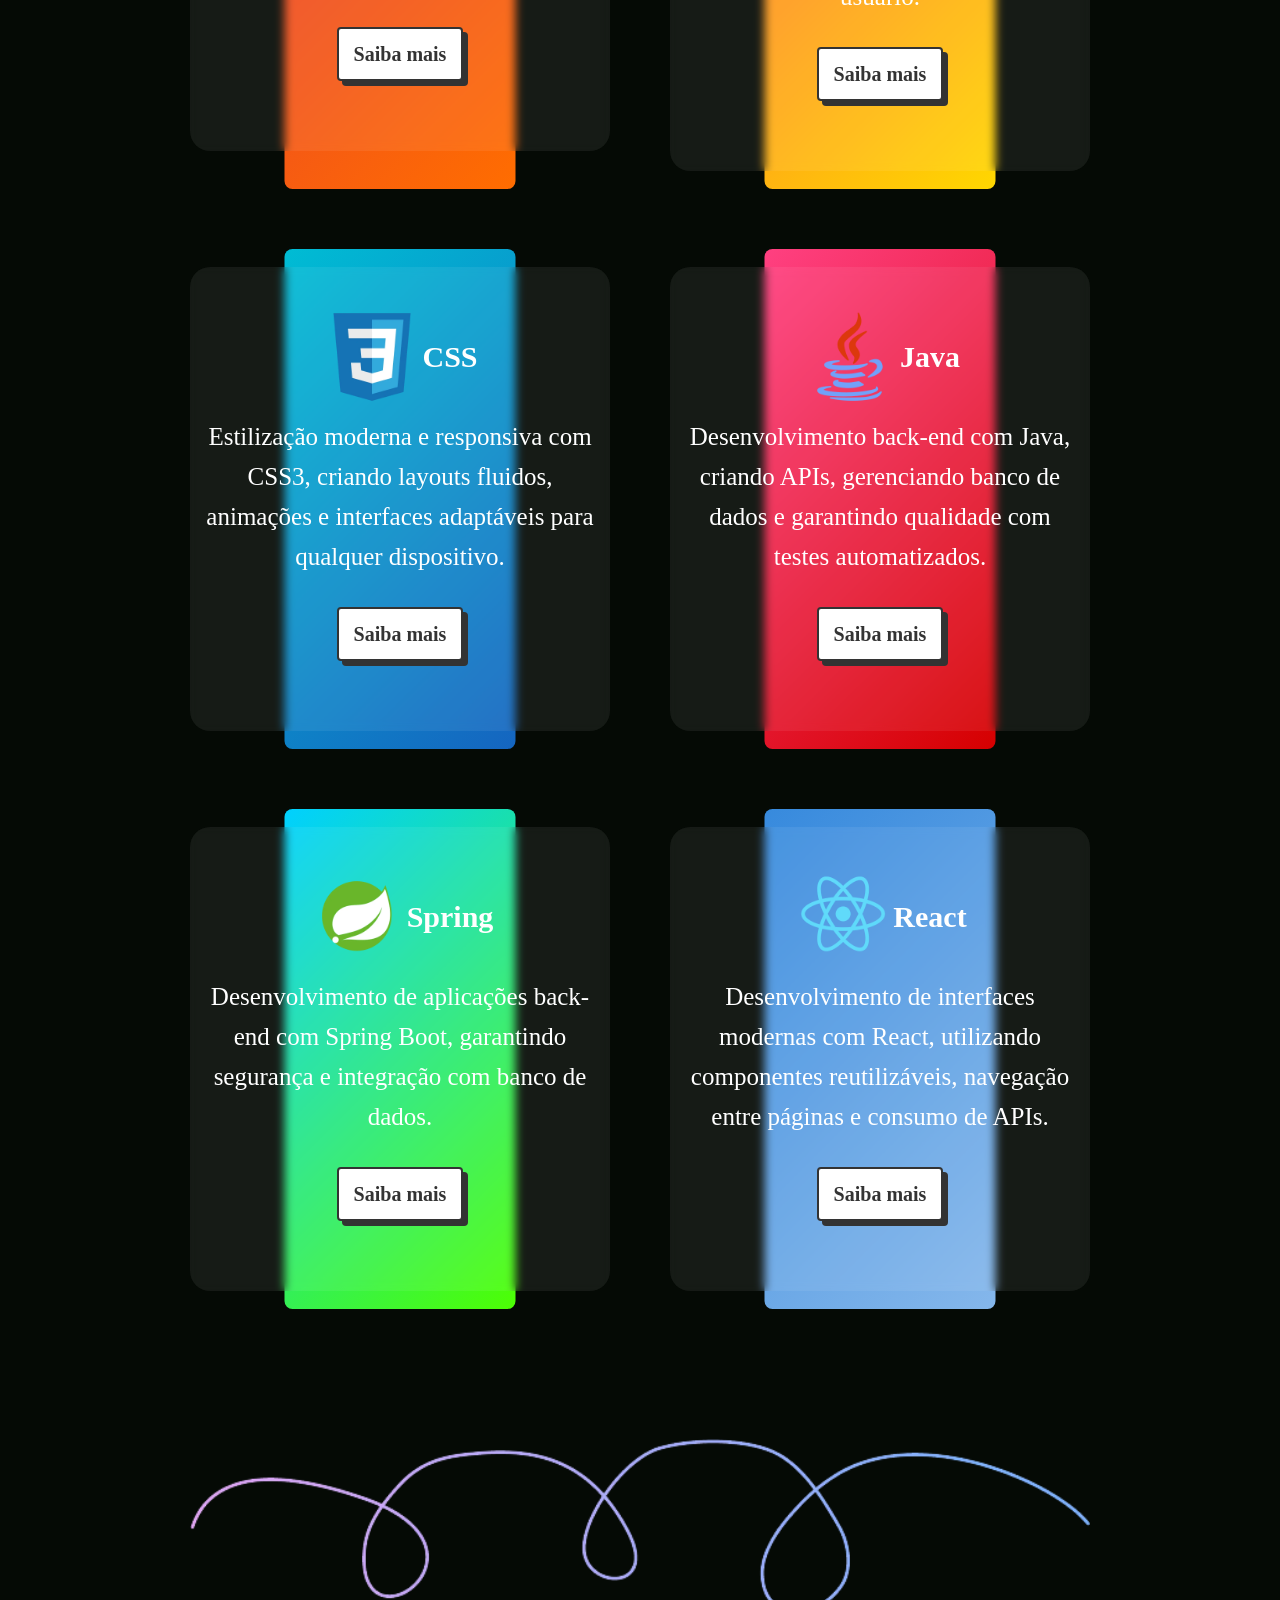
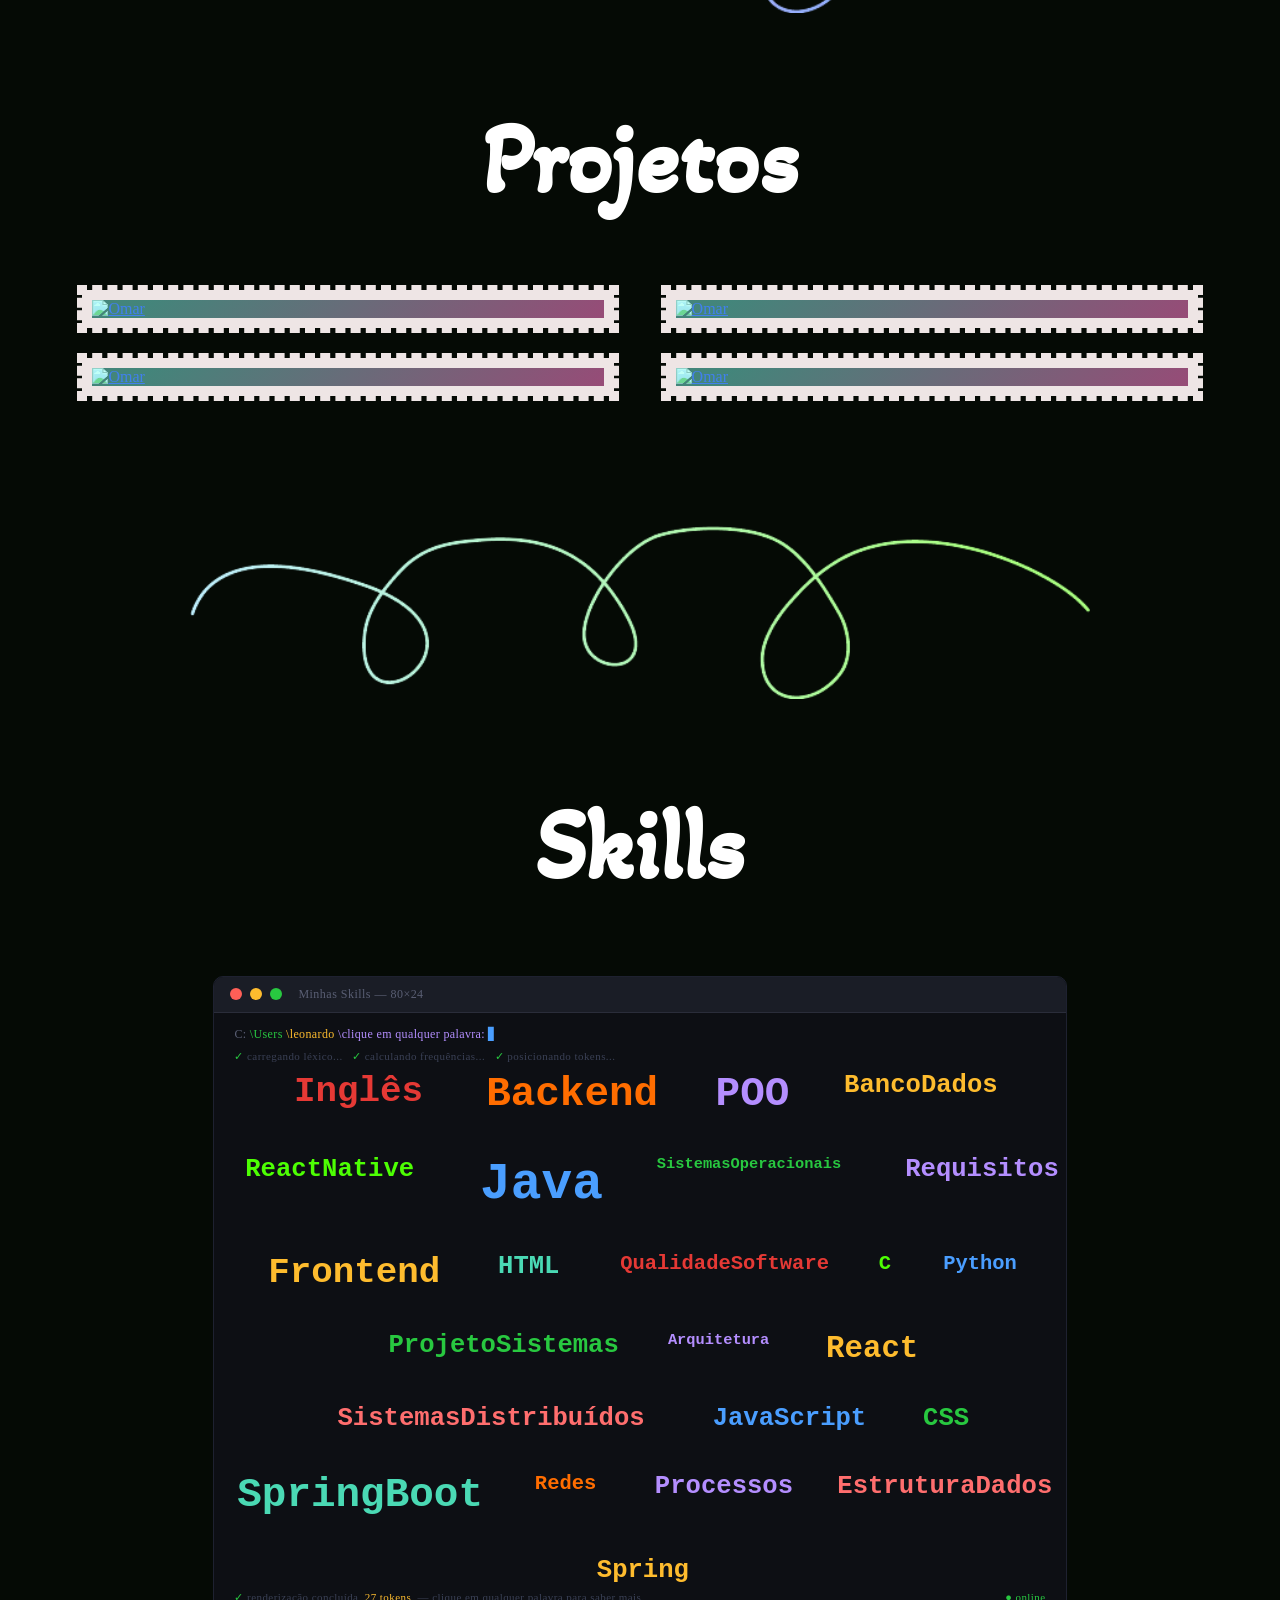
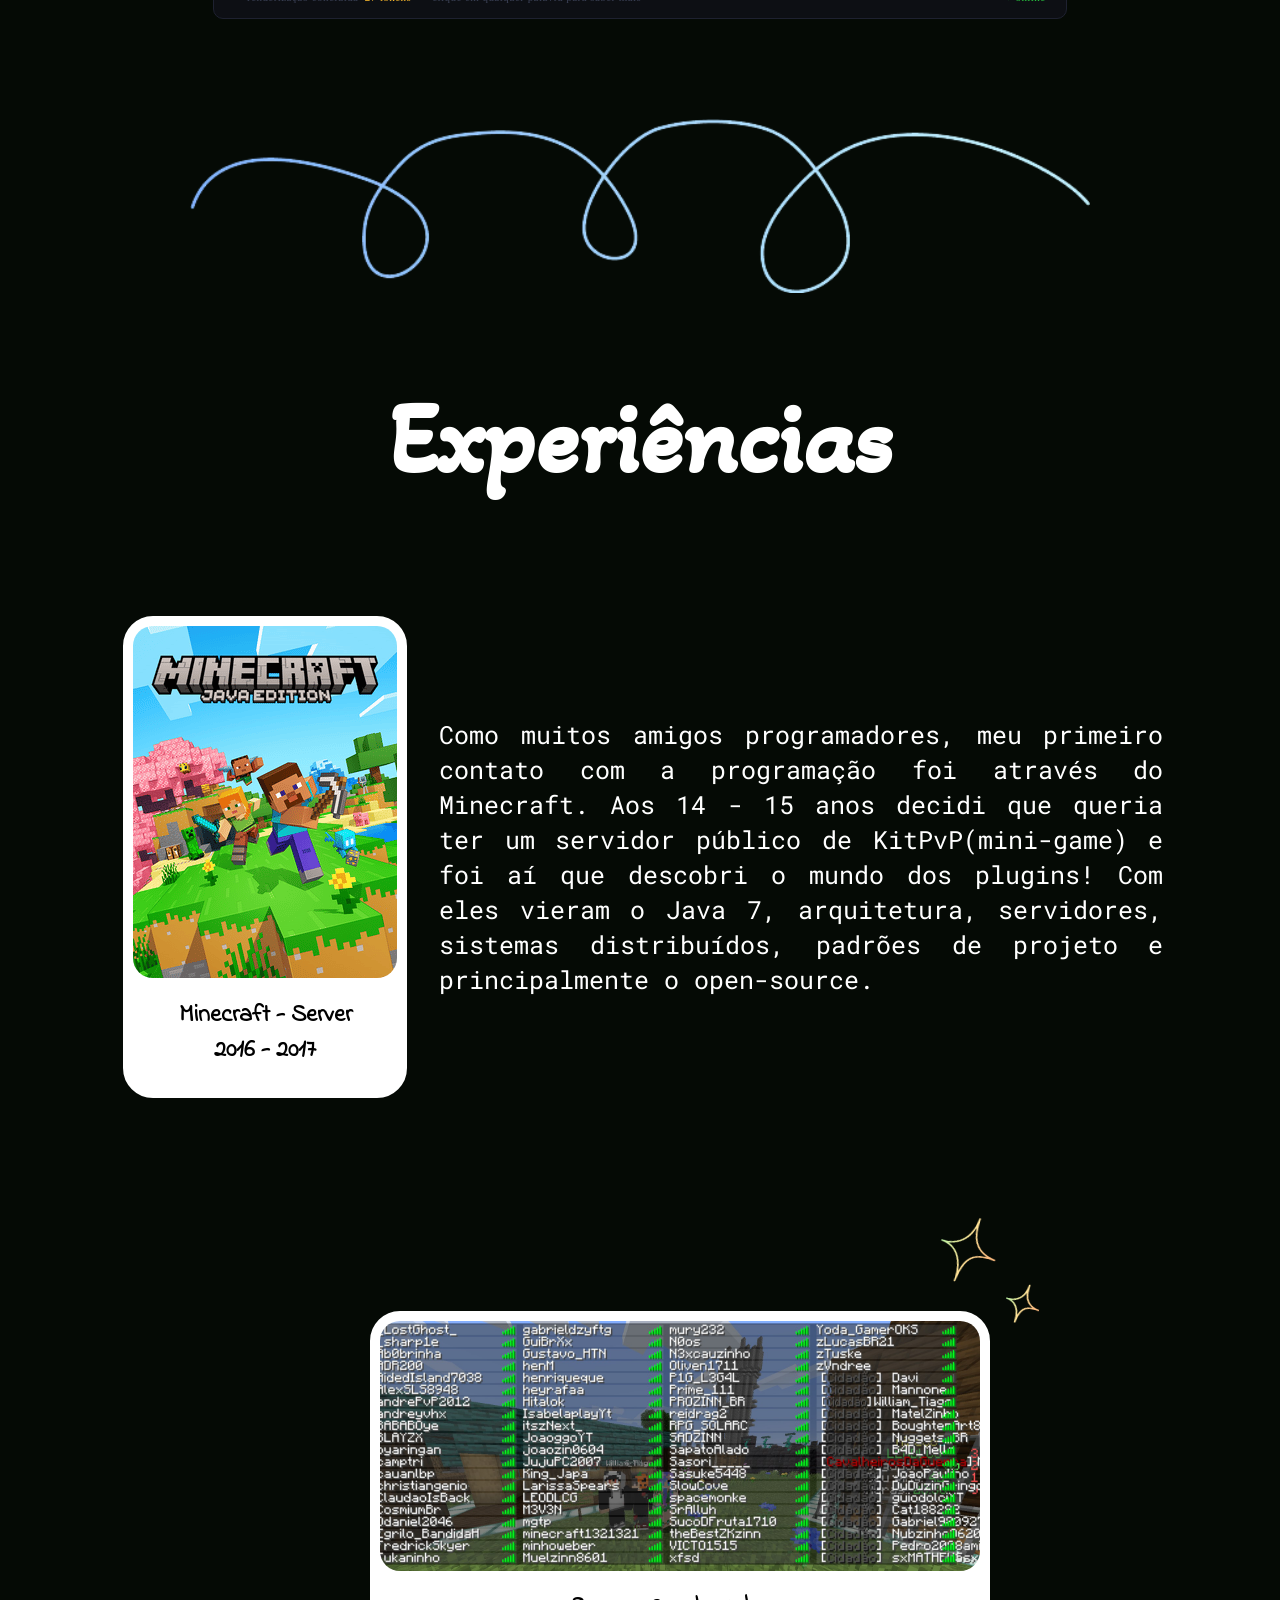
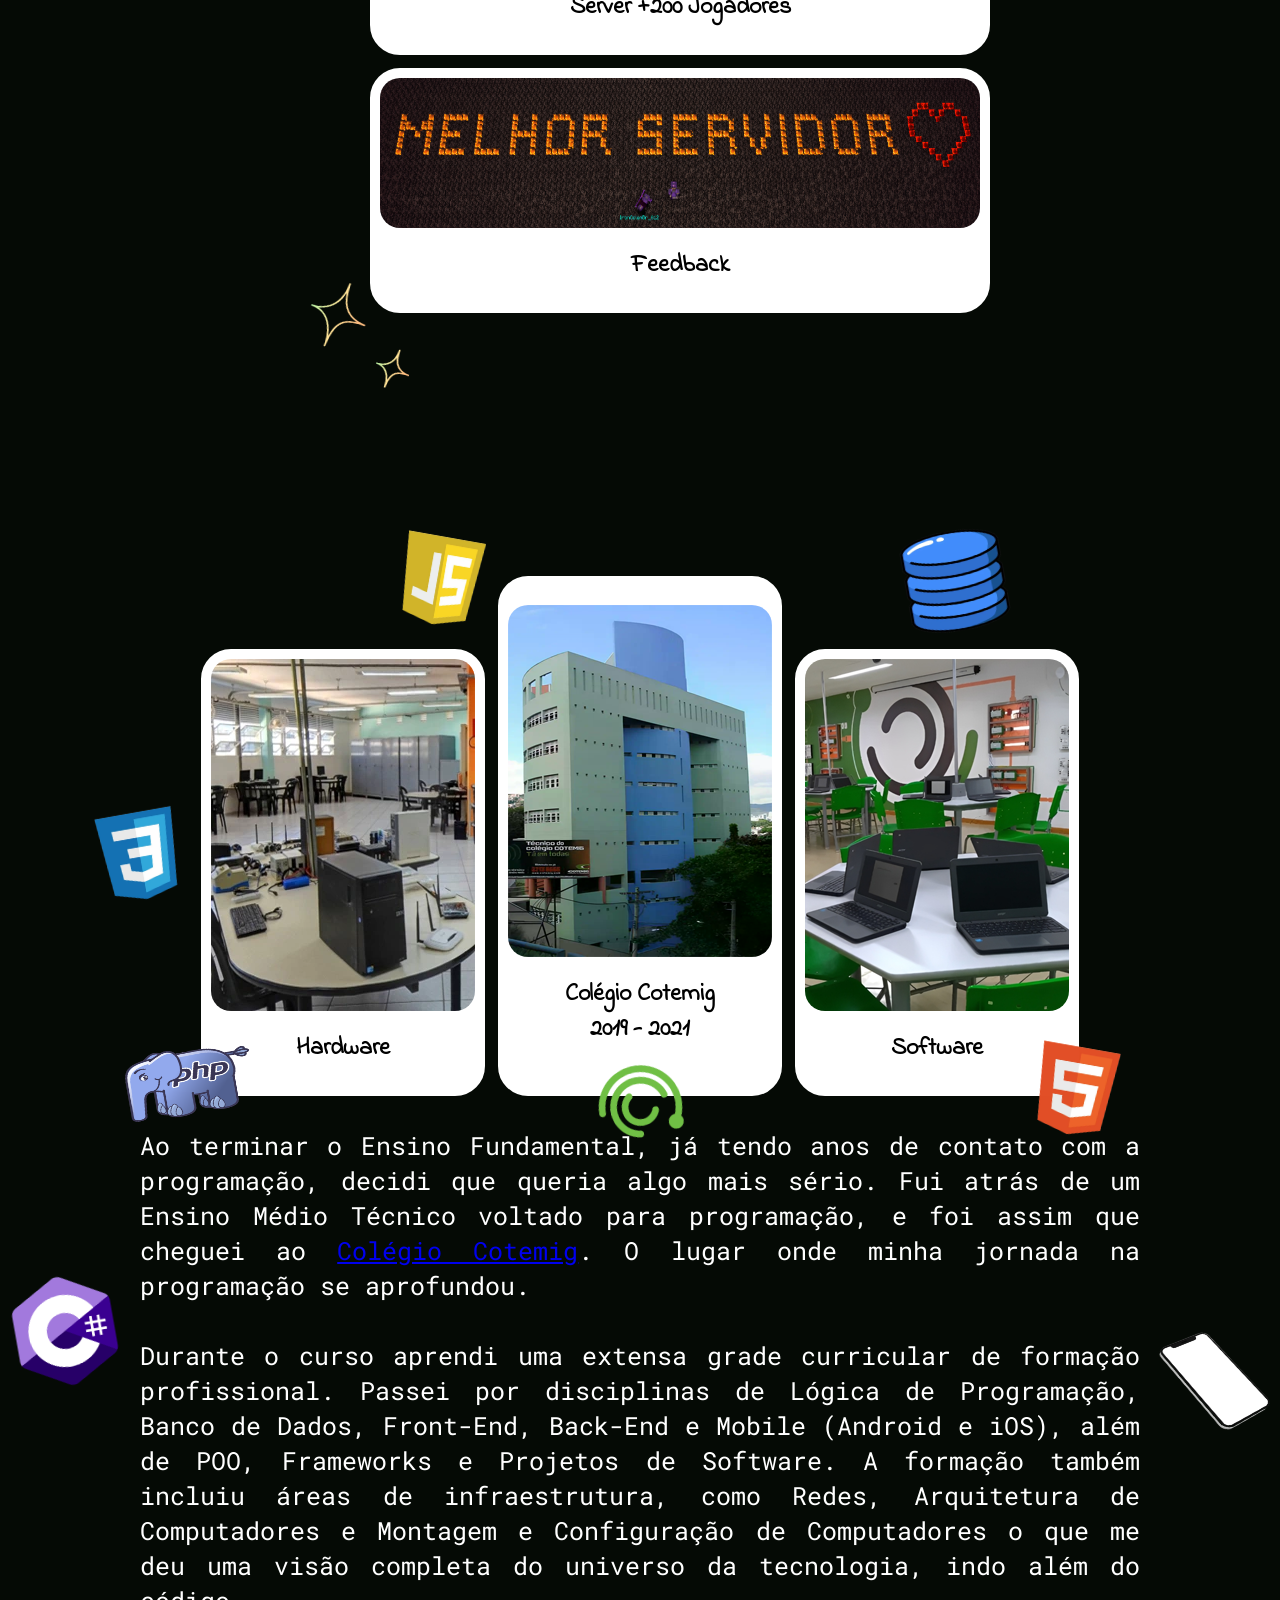
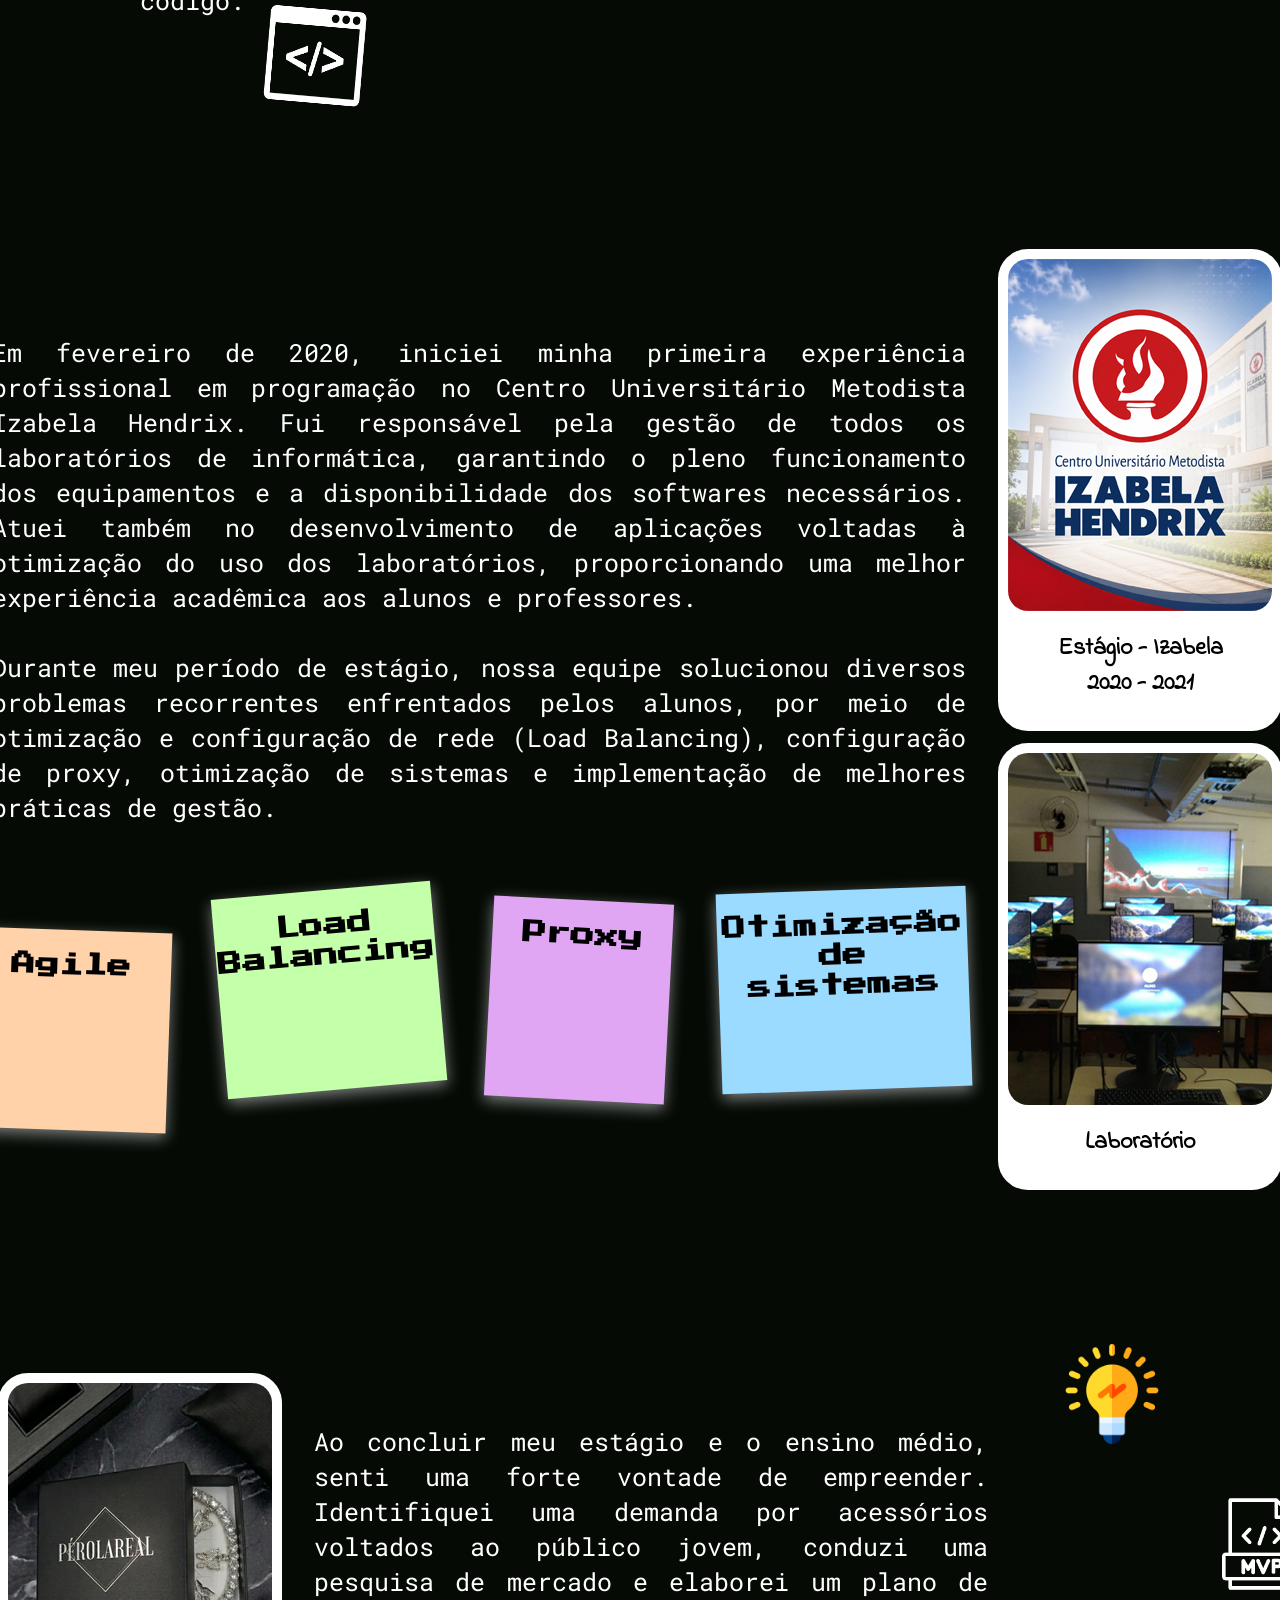
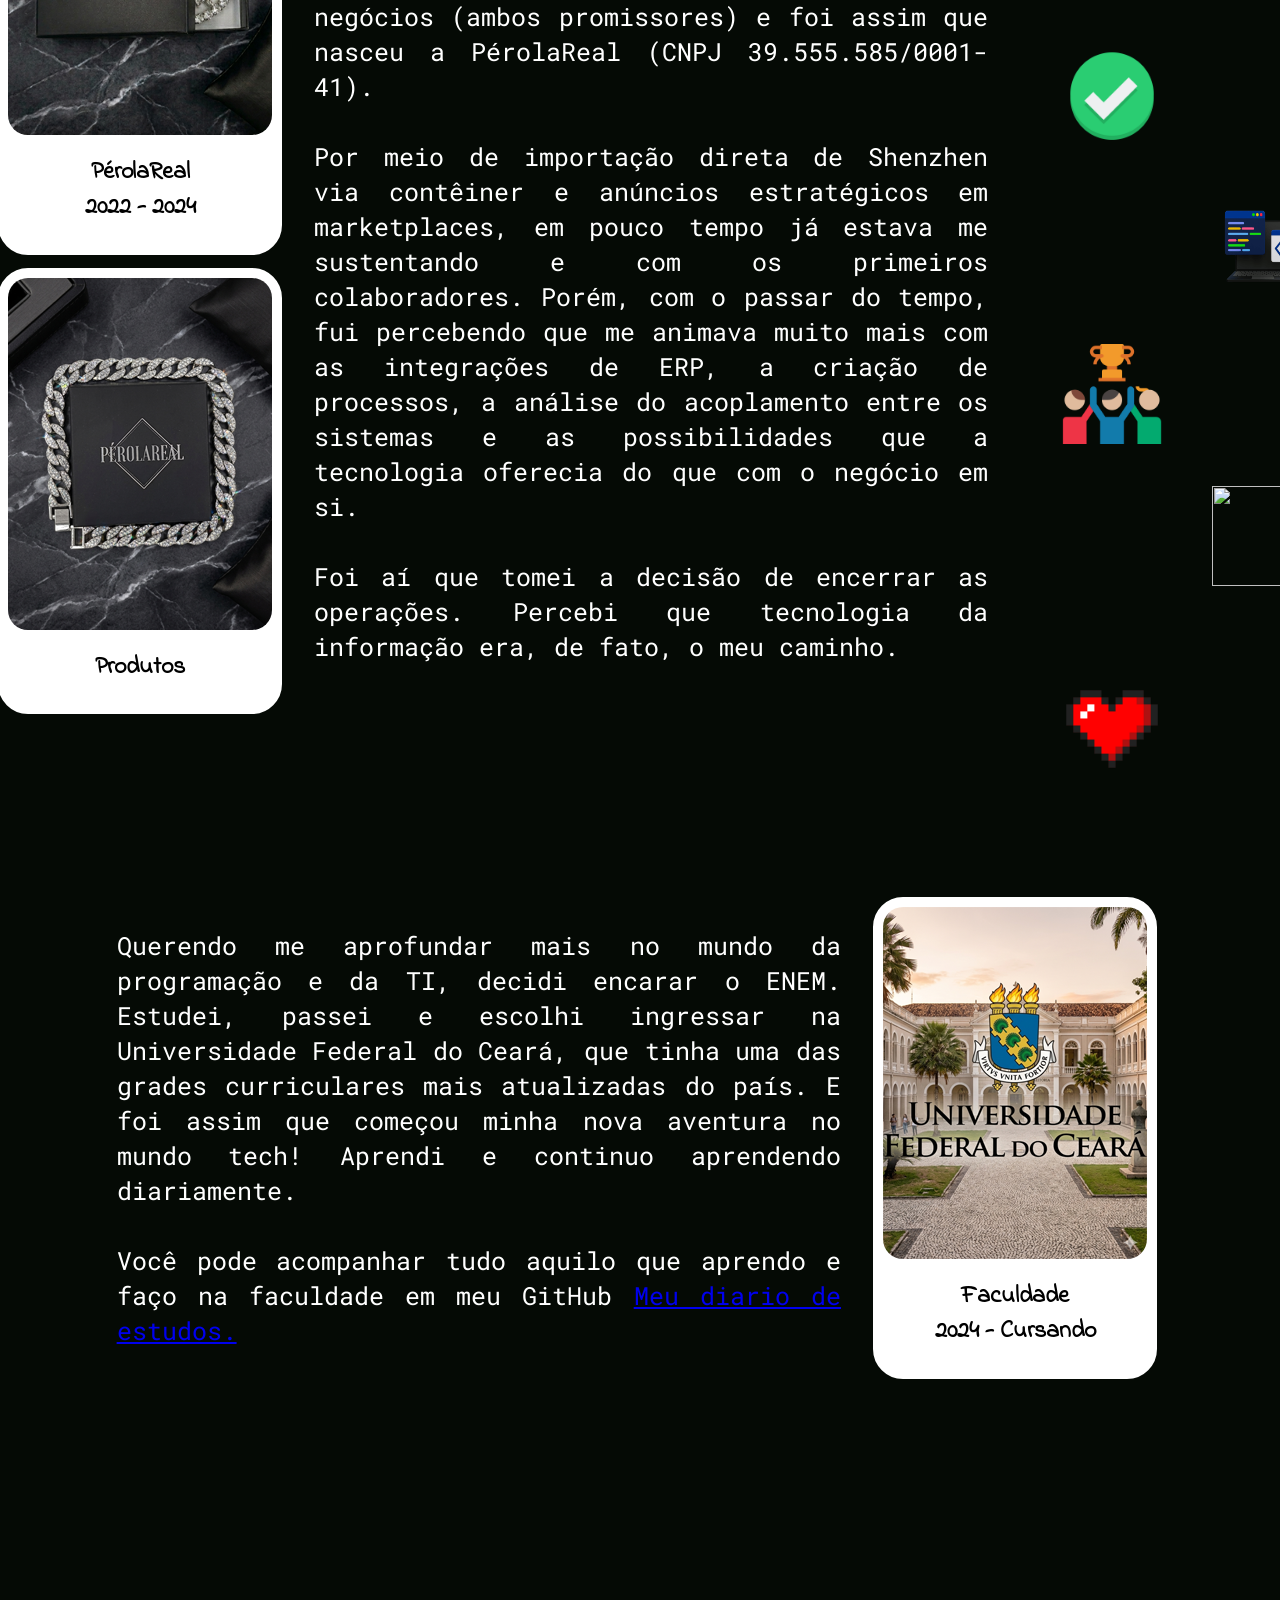
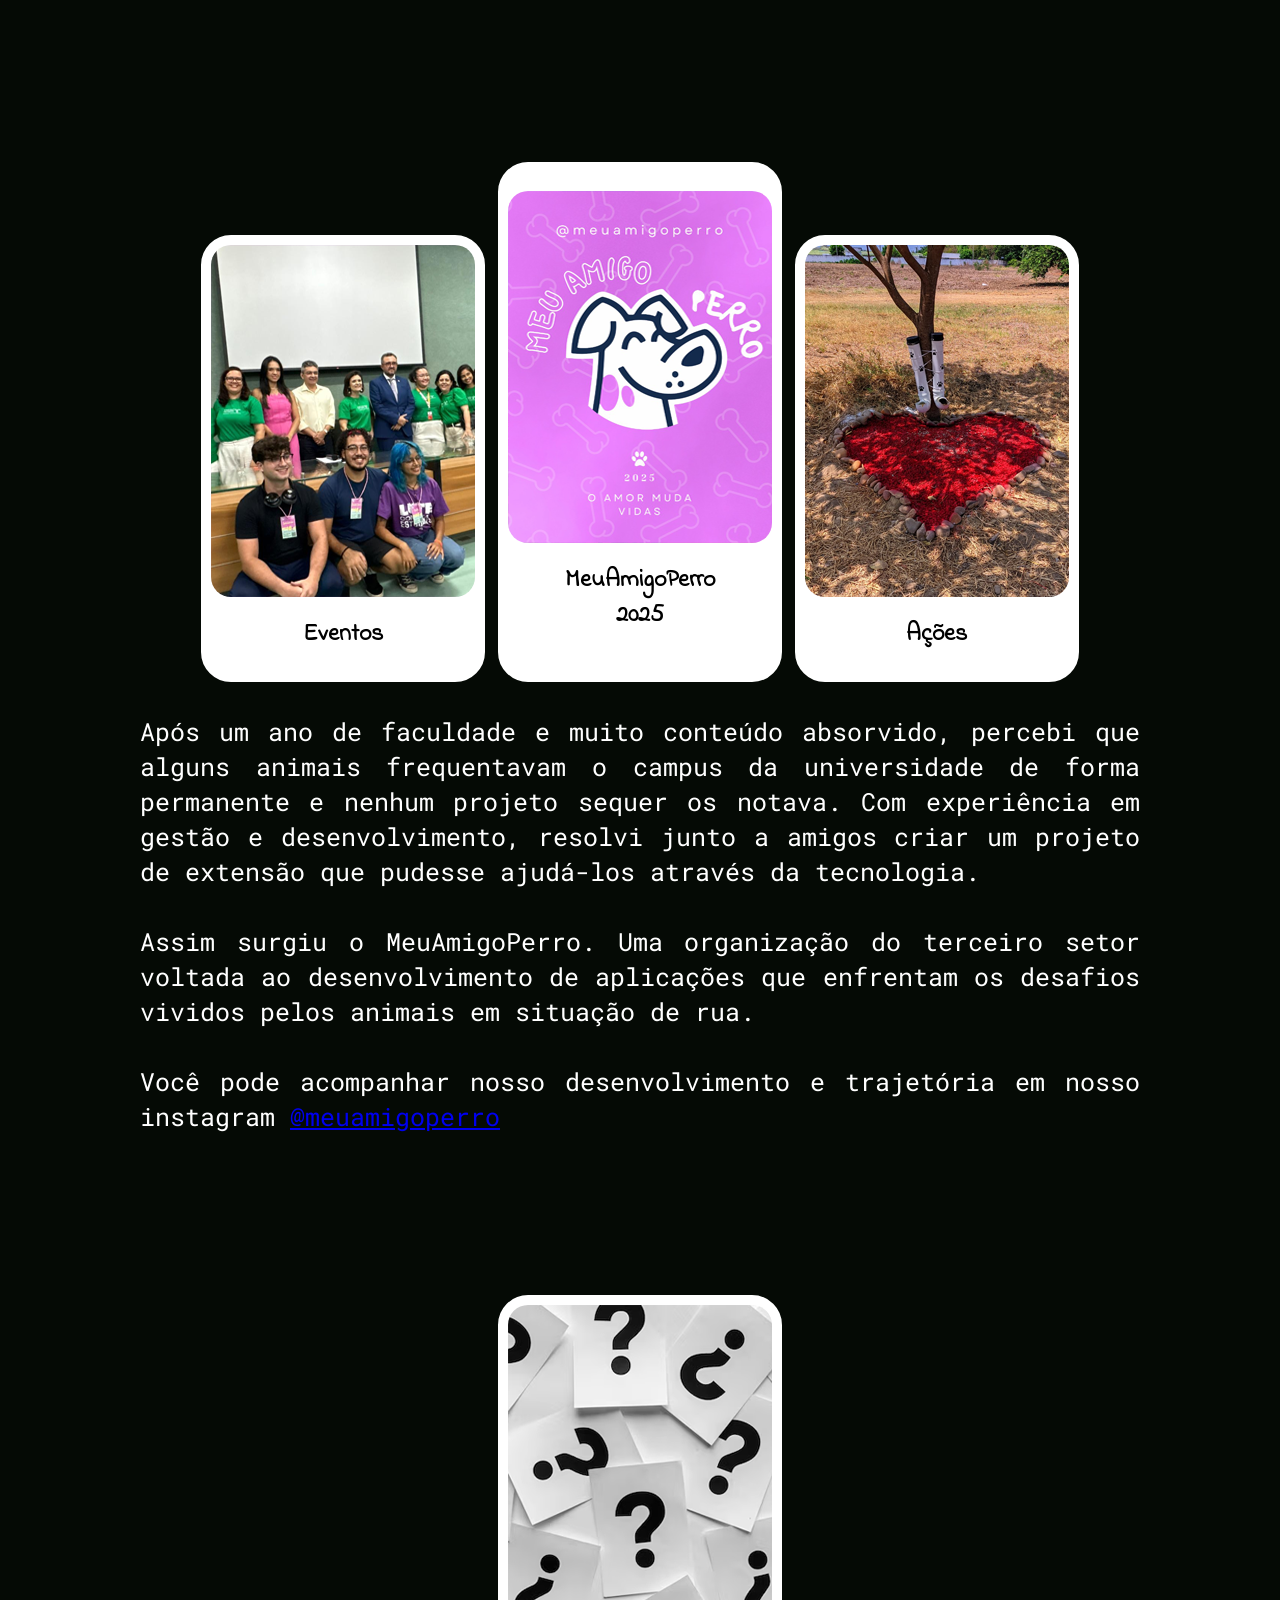
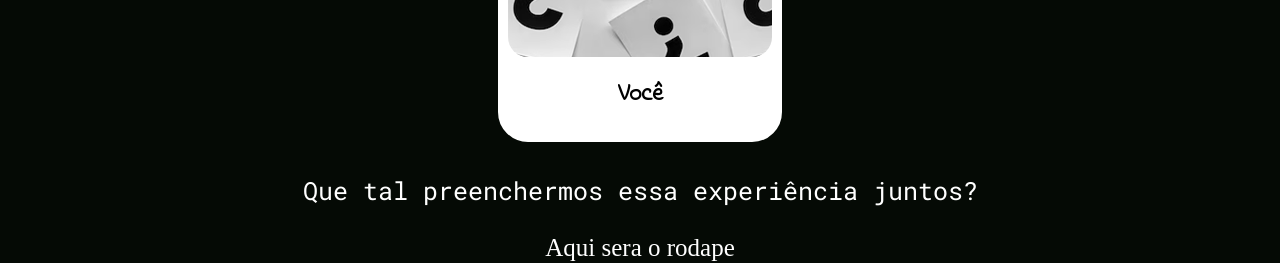
==== commit 9d23a2fb: "Add files via upload" ====
--- a/index.html
+++ b/index.html
@@ -322,7 +322,7 @@
 
             <img id="flecha01-01" class="flechas" src="imgs/flechas/Flecha01-01.png">
 
-            <img id="imgEstrela01" class="estrelas" src="imgs/experiencias/Estrelas.png">
+            <img id="IconEstrelaMinecraft01" class="icons" src="imgs/experiencias/icons/Estrelas.png">
             <figure class="figureMolduraImg">
                 <img id="imgExperiencias01-01" class="imgExperiencias" src="imgs/experiencias/SeverFull.png" alt="Teste">
                 <h1 class="tituloImg">Server +200 Jogadores</h1>
@@ -331,21 +331,21 @@
                 <img id="imgExperiencias01-02" class="imgExperiencias" src="imgs/experiencias/MelhorServidor.png" alt="Teste">
                 <h1 class="tituloImg">Feedback</h1>
             </figure>
-            <img id="imgEstrela02" class="estrelas" src="imgs/experiencias/Estrelas.png">
+            <img id="IconEstrelaMinecraft02" class="icons" src="imgs/experiencias/icons/Estrelas.png">
             
         </div>
 
         <div id="divExperiencias02"class="divExperiencias">
 
-            <img id="IconHTML" class="icons" src="imgEditar/HTML.webp">
-            <img id="IconCSS" class="icons" src="imgEditar/CSS.webp">
-            <img id="IconJS" class="icons" src="imgEditar/JavaScript.webp">
-            <img id="IconBancoDados" class="icons" src="imgEditar/BancoDados.png">
-            <img id="IconPhp" class="icons" src="imgEditar/php.png">
-            <img id="IconCotemig" class="icons" src="imgEditar/Cotemig.png">
-            <img id="IconLogicaProgramacao" class="icons" src="imgEditar/LogicaProgramacao.png">
-            <img id="IconCSharp" class="icons" src="imgEditar/CSharp.png">
-            <img id="IconMobile" class="icons" src="imgEditar/Mobile.png">
+            <img id="IconHTML" class="icons" src="/imgs/experiencias/icons/HTML.webp">
+            <img id="IconCSS" class="icons" src="/imgs/experiencias/icons/CSS.webp">
+            <img id="IconJS" class="icons" src="/imgs/experiencias/icons/JavaScript.webp">
+            <img id="IconBancoDados" class="icons" src="/imgs/experiencias/icons/BancoDados.webp">
+            <img id="IconPhp" class="icons" src="/imgs/experiencias/icons/Php.webp">
+            <img id="IconCotemig" class="icons" src="/imgs/experiencias/icons/Cotemig.webp">
+            <img id="IconLogicaProgramacao" class="icons" src="/imgs/experiencias/icons/LogicaProgramacao.webp">
+            <img id="IconCSharp" class="icons" src="/imgs/experiencias/icons/CSharp.webp">
+            <img id="IconMobile" class="icons" src="/imgs/experiencias/icons/Mobile.webp">
 
             <div class="divFiguras">
                 <figure id="figureMolduraImg01" class="figureMolduraImg">
@@ -418,7 +418,7 @@
 
         </div>
 
-            <div id="divFiguras01" class="divFiguras">
+            <div class="divFigurasColumn">
                 <figure id="figureMolduraImg05" class="figureMolduraImg">
                     <img id="imgExperiencias05" class="imgExperiencias" src="imgs/experiencias/IzabelaHendrix.png" alt="Teste">
                     <h1 class="tituloImg">Estágio - Izabela<br> 2020 - 2021</h1>
@@ -435,7 +435,7 @@
 
             <img id="flecha04" class="flechas" src="imgs/flechas/Flecha04.webp"> 
 
-            <div id="divFiguras01" class="divFiguras">
+            <div class="divFigurasColumn">
                 <figure id="figureMolduraImg07" class="figureMolduraImg">
                     <img id="imgExperiencias07" class="imgExperiencias" src="imgs/experiencias/PerolaReal01.webp" alt="Teste">
                     <h1 class="tituloImg">PérolaReal<br> 2022 - 2024</h1>
--- a/css/skills-style.css
+++ b/css/skills-style.css
@@ -121,151 +121,15 @@
   gap: clamp(5px, 3vw, 50px);
 }
 
-/* Subjects: */
-
-#subject0{
-
-  color: #E53935;
-
-}
-
-#subject1{
-
-  color: #FF6D00;
-
-}
-
-#subject2{
-
-  color: #b48eff;
-
-}
-
-#subject3{
-
-  color: #febc2e;
-
-}
-
-#subject4{
-
-  color: #4dff03;
-
-}
-
-#subject5{
-
-  color: #4a9eff;
-
-}
-
-#subject6{
-
-  color: #28c840;
-
-}
-
-#subject7{
-
-  color: #b48eff;
-
-}
-
-#subject8{
-
-  color: #febc2e;
-
-}
-
-#subject9{
-
-  color: #4ad9b4;
-
-}
-
-#subject10{
-
-  color: #4ad9b4;
-
-}
-
-#subject11{
-
-  color: #ff6e6e;
-
-}
-
-#subject12{
-
-  color: #4a9eff;
-
-}
-
-#subject13{
-
-  color: #28c840;
-
-}
-
-#subject14{
-
-  color: #b48eff;
-
-}
-
-#subject15{
-
-  color: #febc2e;
-
-}
-
-#subject16{
-
-  color: #ff6e6e;
-
-}
-
-#subject17{
-
-  color: #4a9eff;
-
-}
-
-#subject18{
-
-  color: #28c840;
-
-}
-
-#subject19{
-
-  color: #4ad9b4;
-
-}
-
-#subject20{
-
-  color: #4ad9b4;
-
-}
-
-#subject21{
-
-  color: #b48eff;
-
-}
-
-#subject22{
-
-  color: #ff6e6e;
-
-}
-
-#subject23{
-
-  color: #febc2e;
-
-}
+#subject0,#subject10{color: #E53935;}
+#subject1,#subject20{color: #FF6D00;}
+#subject2,#subject7,#subject14,#subject21{color: #b48eff;}
+#subject3,#subject8,#subject15,#subject23{color: #febc2e;}
+#subject4,#subject11{color: #4dff03;}
+#subject5,#subject12,#subject17{color: #4a9eff;}
+#subject6,#subject13,#subject18{color: #28c840;}
+#subject9,#subject19{color: #4ad9b4;}
+#subject16,#subject22{color: #ff6e6e;}
 
 @keyframes fadeIn {
   from { opacity: 0; transform: translateY(4px); }
--- a/css/experiencias-style.css
+++ b/css/experiencias-style.css
@@ -100,8 +100,11 @@
     height: auto;
 }
 
-#divFiguras01 {
+.divFigurasColumn {
+    display: flex;
     flex-direction: column;
+    width: auto;
+    height: auto;
 }
 
 .figureMolduraImg {
@@ -151,32 +154,6 @@
 }
 
 /* ============================================================
-   ESTRELAS
-   ============================================================ */
-
-.estrelas{
-
-    position: absolute;
-
-}
-
-#imgEstrela01{
-
-    margin-bottom: 600px;
-    margin-left: 600px;
-    transform: rotate(10deg);
-
-}
-
-#imgEstrela02{
-
-    margin-top: 780px;
-    margin-right: 700px;
-    transform: rotate(10deg);
-
-}
-
-/* ============================================================
    ICONS
    ============================================================ */
 
@@ -186,6 +163,26 @@
     width: 100px;
     height: 100px;
                                                                                                                                                                                                                                                                                                                                                                                                                                                                                                                                                                                                                                                                                                                                                                                                                                                                                                                                                                                                                                                                                                                                                                                                                                                                                                                                                                                                                                                                                                                                                                                                                                                                                                                                                                                                                                                                                                                                                                                                                                                                                                                                                                                                                                                                                                                                                                                                                                                                                                                                                                                                                                                                                                                                                                                                                                                                                                                                                                                                                                                                                                                                                                                                                                                                                                                                                                                                                                                                                                                                                                                                                                                                                                                                                                                                                                                                                                                                                                                                                                                                                                                                                                                                                                                                                                                                                                                                                                                                                                                                                                                                                                                                                                                                                                                                                                                                                                                                                                                                                                                                                                                                                                                                                                                                                                                                                                                                                                                                                                                                                                                                                                                                                                                                                                                                                                                                                                                                                                                                                                                                                                                                                                                                                                                                                                                                                                                                                                                                                                                                                                                                                                                                                                                                                                                                                                                                                                                                                                                                                                                                                                                                                                                                                                                                                                                                                                                                                                                                                                                                                                                                                                                                                                                                                                                                                                                                                                                                                                                                                                                                                                                                                                                                                                                                                                                                                                                                                                                                                                                                                                                                                                                                                                                                                                                                                                                                                                                                                                                                                                                                                                                                                                                                                                                                                                                                                                                                                                                                                                                                                                                                                                                                                                                                                                                                                                                                                                                                                                                                                                                                                                                                                                                                                                                                                                                                                                                                                                                                                                                                                                                                                                                                                                                                                                                                                                                                                                                                                                                                                                                                                                                                                                                                                                                                                                                                                                                                                                                                                                                                                                                                                                                                                                                                                                                                                                                                                                                                                                                                                                                                                                                                                                                                                                                                                                                                                                                                                                                                                                                                                                                                                                                                                                                                                                                                                                                                                                                                                                                                                                                                                                                                                                                                                                                                                                                                                                                                                                                                                                                                                                                                                                                                                                                                                                                                                                                                                                                                                                                                                                                                                                                                                                                                                                                                                                                                                                                                                                                                                                                                                                                                                                                                                                                                                                                                                                                                                                                                                                                                                                                                                                                                                                                                                                                                                                                                                                                                                                                                                                                                                                                                                                                                                                                                                                                                                                                                                                                                                                                                                                                                                                                                                                                                                                                                                                                                                                                                                                                                                                                                                                                                                                                                                                                                                                                                                                                                                                                                                                                                                                                                                                                                                                                                                                                                                                                                                                                                                                                                                                                                                                                                                                                                                                                                                                                                                                                                                                                                                                                                                                                                                                                                                                                                                                                                                                                                                                                                                                                                                                                                                                                                                                                                                                                                                                                                                                                                                                                                                                                                                                                                                                                                                                                                                                                                                                                                                                                                                                                                                                                                                                                                                                                                                                                                                                                                                                                                                                                                                                                                                                                                                                                                                                                                                                                                                                                                                                                                                                                                                                                                                                                                                                                                                                                                                                                                                                                                                                                                                                                                                                                                                                                                                                                                                                                                                                                                                                                                                                                                                                                                                                                                                                                                                                                                                                                                                                                                                                                                                                                                                                                                                                                                                                                                                                                                                                                                                                                                                                                                                                                                                                                                                                                                                                                                                                                                                                                                                                                                                                                                                                                                                                                                                                                                                                                                                                                                                                                                                                                                                                                                                                                                                                                                                                                                                                                                                                                                                                                                                                                                                                                                                                                                                                                                                                                                                                                                                                                                                                                                                                                                                                                                                                                                                                                                                                                                                                                                                                                                                                                                                                                                                                                                                                                                                                                                                                                                                                                                                                                                                                                                                                                                                                                                                                                                                                                                                                                                                                                                                                                                                                                                                                                                                                                                                                                                                                                                                                                                                                                                                                                                                                                                                                                                                                                                                                                                                                                                                                                                                                                                                                                                                                                                                                                                                                                                                                                                                                                                                                                                                                                                                                                                                                                                                                                                                                                                                                                                                                                                                                                                                                                                                                                                                                                                                                                                                                                                                                                                                                                                                                                                                                                                                                                                                                                                                                                                                                                                                                                                                                                                                                                                                                                                                                                                                                                                                                                                                                                                                                                                                                                                                                                                                                                                                                                                                                                                                                                                                                                                                                                                                                                                                                                                                                                                                                                                                                                                                                                                                                                                                                                                                                                                                                                                                                                                                                                                                                                                                                                                                                                                                                                                                                                                                                                                                                                                                                                                                                                                                                                                                                                                                                                                                                                                                                                                                                                                                                                                                                                                                                                                                                                                                                                                                                                                                                                                                                                                                                                                                                                                                                                                                                                                                                                                                                                                                                                                                                                                                                                                                                                                                                                                                                                                                                                                                                                                                                                                                                                                                                                                                                                                                                                                                                                                                                                                                                                                                                                                                                                                                                                                                                                                                                                                                                                                                                                                                                                                                                                                                                                                                                                                                                                                                                                                                                                                                                                                                                                                                                                                                                                                                                                                                                                                                                                                                                                                                                                                                                                                                                                                                                                                                                                                                                                                                                                                                                                                                                                                                                                                                                                                                                                                                                                                                                                                                                                                                                                                                                                                                                                                                                                                                                                                                                                                                                                                                                                                                                                                                                                                                                                                                                                                                                                                                                                                                                                                                                                                                                                                                                                                                                                                                                                                                                                                                                                                                                                                                                                                                                                                                                                                                                                                                                                                                                                                                                                                                                                                                                                                                                                                                                                                                                                                                                                                                                                                                                                                                                                                                                                                                                                                                                                                                                                                                                                                                                                                                                                                                                                                                                                                                                                                                                                                                                                                                                                                                                                                                                                                                                                                                                                                                                                                                                                                                                                                                                                                                                                                                                                                                                                                                                                                                                                                                                                                                                                                                                                                                                                                                                                                                                                                                                                                                                                                                                                                                                                                                                                                                                                                                                                                                                                                                                                                                                                                                                                                                                                                                                                                                                                                                                                                                                                                                                                                                                                                                                                                                                                                                                                                                                                                                                                                                                                                                                                                                                                                                                                                                                                                                                                                                                                                                                                                                                                                                                                                                                                                                                                                                                                                                                                                                                                                                                                                                                                                                                                                                                                                                                                                                                                                                                                                                                                                                                                                                                                                                                                                                                                                                                                                                                                                                                                                                                                                                                                                                                                                                                                                                                                                                                                                                                                                                                                                                                                                                                                                                                                                                                                                                                                                                                                                                                                                                                                                                                                                                                                                                                                                                                                                                                                                                                                                                                                                                                                                                                                                                                                                                                                                                                                                                                                                                                                                                                                                                                                                                                                                                                                                                                                                                                                                                                                                                                                                                                                                                                                                                                                                                                                                                                                                                                                                                                                                                                                                                                                                                                                                                                                                                                                                                                                                                                                                                                                                                                                                                                                                                                                                                                                                                                                                                                                                                                                                                                                                                                                                                                                                                                                                                                                                                                                                                                                                                                                                                                                                                                                                                                                                                                                                                                                                                                                                                                                                                                                                                                                                                                                                                                                                                                                                                                                                                                                                                                                                                                                                                                                                                                                                                                                                                                                                                                                                                                                                                                                                                                                                                                                                                                                                                                                                                                                                                                                                                                                                                                                                                                                                                                                                                                                                                                                                                                                                                                                                                                                                                                                                                                                                                                                                                                                                                                                                                                                                                                                                                                                                                                                                                                                                                                                                                                                                                                                                                                                                                                                                                                                                                                                                                                                                                                                                                                                                                                                                                                                                                                                                                                                                                                                                                                                                                                                                                                                                                                                                                                                                                                                                                                                                                                                                                                                                                                                                                                                                                                                                                                                                                                                                                                                                                                                                                                                                                                                                                                                                                                                                                                                                                                                                                                                                                                                                                                                                                                                                                                                                                                                                                                                                                                                                                                                                                                                                                                                                                                                                                                                                                                                                                                                                                                                                                                                                                                                                                                                                                                                                                                                                                                                                                                                                                                                                                                                                                                                                                                                                                                                                                                                                                                                                                                                                                                                                                                                                                                                                                                                                                                                                                                                                                                                                                                                                                                                                                                                                                                                                                                                                                                                                                                                                                                                                                                                                                                                                                                                                                                                                                                                                                                                                                                                                                                                                                                                                                                                                                                                                                                                                                                                                                                                                                                                                                                                                                                                                                                                                                                                                                                                                                                                                                                                                                                                                                                                                                                                                                                                                                                                                                                                                                                                                                                                                                                                                                                                                                                                                                                                                                                                                                                                                                                                                                                                                                                                                                                                                                                                                                                                                                                                                                                                                                                                                                                                                                                                                                                                                                                                                                                                                                                                                                                                                                                                                                                                                                                                                                                                                                                                                                                                                                                                                                                                                                                                                                                                                                                                                                                                                                                                                                                                                                                                                                                                                                                                                                                                                                                                                                                                                                                                                                                                                                                                                                                                                                                                                                                                                                                                                                                                                                                                                                                                                                                                                                                                                                                                                                                                                                                                                                                                                                                                                                                                                                                                                                                                                                                                                                                                                                                                                                                                                                                                                                                                                                                                                                                                                                                                                                                                                                                                                                                                                                                                                                                                                                                                                                                                                                                                                                                                                                                                                                                                                                                                                                                                                                                                                                                                                                                                                                                                                                                                                                                                                                                                                                                                                                                                                                                                                                                                                                                                                                                                                                                                                                                                                                                                                                                                                                                                                                                                                                                                                                                                                                                                                                                                                                                                                                                                                                                                                                                                                                                                                                                                                                                                                                                                                                                                                                                                                                                                                                                                                                                                                                                                                                                                                                                                                                                                                                                                                                                                                                                                                                                                                                                                                                                                                                                                                                                                                                                                                                                                                                                                                                                                                                                                                                                                                                                                                                                                                                                                                                                                                                                                                                                                                                                                                                                                                                                                                                                                                                                                                                                                                                                                                                                                                                                                                                                                                                                                                                                                                                                                                                                                                                                                                                                                                                                                                                                                                                                                                                                                                                                                                                                                                                                                                                                                                                                                                                                                                                                                                                                                                                                                                                                                                                                                                                                                                                                                                                                                                                                                                                                                                                                                                                                                                                                                                                                                                                                                                                                                                                                                                                                                                                                                                                                                                                                                                                                                                                                                                                                                                                                                                                                                                                                                                                                                                                                                                                                                                                                                                                                                                                                                                                                                                                                                                                                                                                                                                                                                                                                                                                                                                                                                                                                                                                                                                                                                                                                                                                                                                                                                                                                                                                                                                                                                                                                                                                                                                                                                                                                                                                                                                                                                                                                                                                                                                                                                                                                                                                                                                                                                                                                                                                                                                                                                                                                                                                                                                                                                                                                                                                                                                                                                                                                                                                                                                                                                                                                                                                                                                                                                                                                                                                                                                                                                                                                                                                                                                                                                                                                                                                                                                                                                                                                                                                                                                                                                                                                                                                                                                                                                                                                                                                                                                                                                                                                                                                                                                                                                                                                                                                                                                                                                                                                                                                                                                                                                                                                                                                                                                                                                                                                                                                                                                                                                                                                                                                                                                                                                                                                                                                                                                                                                                                                                                                                                                                                                                                                                                                                                                                                                                                                                                                                                                                                                                                                                                                                                                                                                                                                                                                                                                                                                                                                                                                                                                                                                                                                                                                                                                                                                                                                                                                                                                                                                                                                                                                                                                                                                                                                                                                                                                                                                                                                                                                                                                                                                                                                                                                                                                                                                                                                                                                                                                                                                                                                                                                                                                                                                                                                                                                                                                                                                                                                                                                                                                                                                                                                                                                                                                                                                                                                                                                                                                                                                                                                                                                                                                                                                                                                                                                                                                                                                                                                                                                                                                                                                                                                                                                                                                                                                                                                                                                                                                                                                                                                                                                                                                                                                                                                                                                                                                                                                                                                                                                                                                                                                                                                                                                                                                                                                                                                                                                                                                                                                                                                                                                                                                                                                                                                                                                                                                                                                                                                                                                                                                                                                                                                                                                                                                                                                                                                                                                                                                                                                                                                                                                                                                                                                                                                                                                                                                                                                                                                                                                                                                                                                                                                                                                                                                                                                                                                                                                                                                                                                                                                                                                                                                                                                                                                                                                                                                                                                                                                                                                                                                                                                                                                                                                                                                                                                                                                                                                                                                                                                                                                                                                                                                                                                                                                                                                                                                                                                                                                                                                                                                                                                                                                                                                                                                                                                                                                                                                                                                                                                                                                                                                                                                                                                                                                                                                                                                                                                                                                                                                                                                                                                                                                                                                                                                                                                                                                                                                                                                                                                                                                                                                                                                                                                                                                                                                                                                                                                                                                                                                                                                                                                                                                                                                                                                                                                                                                                                                                                                                                                                                                                                                                                                                                                                                                                                                                                                                                                                                                                                                                                                                                                                                                                                                                                                                                                                                                                                                                                                                                                                                                                                                                                                                                                                                                                                                                                                                                                                                                                                                                                                                                                                                                                                                                                                                                                                                                                                                                                                                                                                                                                                                                                                                                                                                                                                                                                                                                                                                                                                                                                                                                                                                                                                                                                                                                                                                                                                                                                                                                                                                                                                                                                                                                                                                                                                                                                                                                                                                                                                                                                                                                                                                                                                                                                                                                                                                                                                                                                                                                                                                                                                                                                                                                                                                                                                                                                                                                                                                                                                                                                                                                                                                                                                                                                                                                                                                                                                                                                                                                                                                                                                                                                                                                                                                                                                                                                                                                                                                                                                                                                                                                                                                                                                                                                                                                                                                                                                                                                                                                                                                                                                                                                                                                                                                                                                                                                                                                                                                                                                                                                                                                                                                                                                                                                                                                                                                                                                                                                                                                                                                                                                                                                                                                                                                                                                                                                                                                                                                                                                                                                                                                                                                                                                                                                                                                                                                                                                                                                                                                                                                                                                                                                                                                                                                                                                                                                                                                                                                                                                                                                                                                                                                                                                                                                                                                                                                                                                                                                                                                                                                                                                                                                                                                                                                                                                                                                                                                                                                                                                                                                                                                                                                                                                                                                                                                                                                                                                                                                                                                                                                                                                                                                                                                                                                                                                                                                                                                                                                                                                                                                                                                                                                                                                                                                                                                                                                                                                                                                                                                                                                                                                                                                                                                                                                                                                                                                                                                                                                                                                                                                                                                                                                                                                                                                                                                                                                                                                                                                                                                                                                                                                                                                                                                                                                                                                                                                                                                                                                                                                                                                                                                                                                                                                                                                                                                                                                                                                                                                                                                                                                                                                                                                                                                                                                                                                                                                                                                                                                                                                                                                                                                                                                                                                                                                                                                                                                                                                                                                                                                                                                                                                                                                                                                                                                                                                                                                                                                                                                                                                                                                                                                                                                                                                                                                                                                                                                                                                                                                                                                                                                                                                                                                                                                                                                                                                                                                                                                                                                                                                                                                                                                                                                                                                                                                                                                                                                                                                                                                                                                                                                                                                                                                                                                                                                                                                                                                                                                                                                                                                                                                                                                                                                                                                                                                                                                                                                                                                                                                                                                                                                                                                                                                                                                                                                                                                                                                                                                                                                                                                                                                                                                                                                                                                                                                                                                                                                                                                                                                                                                                                                                                                                                                                                                                                                                                                                                                                                                                                                                                                                                                                                                                                                                                                                                                                                                                                                                                                                                                                                                                                                                                                                                                                                                                                                                                                                                                                                                                                                                                                                                                                                                                                                                                                                                                                                                                                                                                                                                                                                                                                                                                                                                                                                                                                                                                                                                                                                                                                                                                                                                                                                                                                                                                                                                                                                                                                                                                                                                                                                                                                                                                                                                                                                                                                                                                                                                                                                                                                                                                                                                                                                                                                                                                                                                                                                                                                                                                                                                                                                                                                                                                                                                                                                                                                                                                                                                                                                                                                                                                                                                                                                                                                                                                                                                                                                                                                                                                                                                                                                                                                                                                                                                                                                                                                                                                                                                                                                                                                                                                                                                                                                                                                                                                                                                                                                                                                                                                                                                                                                                                                                                                                                                                                                                                                                                                                                                                                                                                                                                                                                                                                                                                                                                                                                                                                                                                                                                                                                                                                                                                                                                                                                                                                                                                                                                                                                                                                                                                                                                                                                                                                                                                                                                                                                                                                                                                                                                                                                                                                                                                                                                                                                                                                                                                                                                                                                                                                                                                                                                                                                                                                                                                                                                                                                                                                                                                                                                                                                                                                                                                                                                                                                                                                                                                                                                                                                                                                                                                                                                                                                                                                                                                                                                                                                                                                                                                                                                                                                                                                                                                                                                                                                                                                                                                                                                                                                                                                                                                                                                                                                                                                                                                                                                                                                                                                                                                                                                                                                                                                                                                                                                                                                                                                                                                                                                                                                                                                                                                                                                                                                                                                                                                                                                                                                                                                                                                                                                                                                                                                                                                                                                                                                                                                                                                                                                                                                                                                                                                                                                                                                                                                                                                                                                                                                                                                                                                                                                                                                                                                                                                                                                                                                                                                                                                                                                                                                                                                                                                                                                                                                                                                                                                                                                                                                                                                                                                                                                                                                                                                                                                                                                                                                                                                                                                                                                                                                                                                                                                                                                                                                                                                                                                                                                                                                                                                                                                                                                                                                                                                                                                                                                                                                                                                                                                                                                                                                                                                                                                                                                                                                                                                                                                                                                                                                                                                                                                                                                                                                                                                                                                                                                                                                                                                                                                                                                                                                                                                                                                                                                                                                                                                                                                                                                                                                                                                                                                                                                                                                                                                                                                                                                                                                                                                                                                                                                                                                                                                                                                                                                                                                                                                                                                                                                                                                                                                                                                                                                                                                                                                                                                                                                                                                                                                                                                                                                                                                                                                                                                                                                                                                                                                                                                                                                                                                                                                                                                                                                                                                                                                                                                                                                                                                                                                                                                                                                                                                                                                                                                                                                                                                                                                                                                                                                                                                                                                                                                                                                                                                                                                                                                                                                                                                                                                                                                                                                                                                                                                                                                                                                                                                                                                                                                                                                                                                                                                                                                                                                                                                                                                                                                                                                                                                                                                                                                                                                                                                                                                                                                                                                                                                                                                                                                                                                                                                                                                                                                                                                                                                                                                                                                                                                                                                                                                                                                                                                                                                                                                                                                                                                                                                                                                                                                                                                                                                                                                                                                                                                                                                                                                                                                                                                                                                                                                                                                                                                                                                                                                                                                                                                                                                                                                                                                                                                                                                                                                                                                                                                                                                                                                                                                                                                                                                                                                                                                                                                                                                                                                                                                                                                                                                                                                                                                                                                                                                                                                                                                                                                                                                                                                                                                                                                                                                                                                                                                                                                                                                                                                                                                                                                                                                                                                                                                                                                                                                                                                                                                                                                                                                                                                                                                                                                                                                                                                                                                                                                                                                                                                                                                                                                                                                                                                                                                                                                                                                                                                                                                                                                                                                                                                                                                                                                                                                                                                                                                                                                                                                                                                                                                                                                                                                                                                                                                                                                                                                                                                                                                                                                                                                                                                                                                                                                                                                                                                                                                                                                                                                                                                                                                                                                                                                                                                                                                                                                                                                                                                                                                                                                                                                                                                                                                                                                                                                                                                                                                                                                                                                                                                                                                                                                                                                                                                                                                                                                                                                                                                                                                                                                                                                                                                                                                                                                                                                                                                                                                                                                                                                                                                                                                                                                                                                                                                                                                                                                                                                                                                                                                                                                                                                                                                                                                                                                                                                                                                                                                                                                                                                                                                                                                                                                                                                                                                                                                                                                                                                                                                                                                                                                                                                                                                                                                                                                                                                                                                                                                                                                                                                                                                                                                                                                                                                                                                                                                                                                                                                                                                                                                                                                                                                                                                                                                                                                                                                                                                                                                                                                                                                                                                                                                                                                                                                                                                                                                                                                                                                                                                                                                                                                                                                                                                                                                                                                                                                                                                                                                                                                                                                                                                                                                                                                                                                                                                                                                                                                                                                                                                                                                                                                                                                                                                                                                                                                                                                                                                                                                                                                                                                                                                                                                                                                                                                                                                                                                                                                                                                                                                                                                                                                                                                                                                                                                                                                                                                                                                                                                                                                                                                                                                                                                                                                                                                                                                                                                                                                                                                                                                                                                                                                                                                                                                                                                                                                                                                                                                                                                                                                                                                                                                                                                                                                                                                                                                                                                                                                                                                                                                                                                                                                                                                                                                                                                                                                                                                                                                                                                                                                                                                                                                                                                                                                                                                                                                                                                                                                                                                                                                                                                                                                                                                                                                                                                                                                                                                                                                                                                                                                                                                                                                                                                                                                                                                                                                                                                                                                                                                                                                                                                                                                                                                                                                                                                                                                                                                                                                                                                                                                                                                                                                                                                                                                                                                                                                                                                                                                                                                                                                                                                                                                                                                                                                                                                                                                                                                                                                                                                                                                                                                                                                                                                                                                                                                                                                                                                                                                                                                                                                                                                                                                                                                                                                                                                                                                                                                                                                                                                                                                                                                                                                                                                                                                                                                                                                                                                                                                                                                                                                                                                                                                                                                                                                                                                                                                                                                                                                                                                                                                                                                                                                                                                                                                                                                                                                                                                                                                                                                                                                                                                                                                                                                                                                                                                                                                                                                                                                                                                                                                                                                                                                                                                                                                                                                                                                                                                                                                                                                                                                                                                                                                                                                                                                                                                                                                                                                                                                                                                                                                                                                                                                                                                                                                                                                                                                                                                                                                                                                                                                                                                                                                                                                                                                                                                                                                                                                                                                                                                                                                                                                                                                                                                                                                                                                                                                                                                                                                                                                                                                                                                                                                                                                                                                                                                                                                                                                                                                                                                                                                                                                                                                                                                                                                                                                                                                                                                                                                                                                                                                                                                                                                                                                                                                                                                                                                                                                                                                                                                                                                                                                                                                                                                                                                                                                                                                                                                                                                                                                                                                                                                                                                                                                                                                                                                                                                                                                                                                                                                                                                                                                                                                                                                                                                                                                                                                                                                                                                                                                                                                                                                                                                                                                                                                                                                                                                                                                                                                                                                                                                                                                                                                                                                                                                                                                                                                                                                                                                                                                                                                                                                                                                                                                                                                                                                                                                                                                                                                                                                                                                                                                                                                                                                                                                                                                                                                                                                                                                                                                                                                                                                                                                                                                                                                                                                                                                                                                                                                                                                                                                                                                                                                                                                                                                                                                                                                                                                                                                                                                                                                                                                                                                                                                                                                                                                                                                                                                                                                                                                                                                                                                                                                                                                                                                                                                                                                                                                                                                                                                                                                                                                                                                                                                                                                                                                                                                                                                                                                                                                                                                                                                                                                                                                                                                                                                                                                                                                                                                                                                                                                                                                                                                                                                                                                                                                                                                                                                                                                                                                                                                                                                                                                                                                                                                                                                                                                                                                                                                                                                                                                                                                                                                                                                                                                                                                                                                                                                                                                                                                                                                                                                                                                                                                                                                                                                                                                                                                                                                                                                                                                                                                                                                                                                                                                                                                                                                                                                                                                                                                                                                                                                                                                                                                                                                                                                                                                                                                                                                                                                                                                                                                                                                                                                                                                                                                                                                                                                                                                                                                                                                                                                                                                                                                                                                                                                                                                                                                                                                                                                                                                                                                                                                                                                                                                                                                                                                                                                                                                                                                                                                                                                                                                                                                                                                                                                                                                                                                                                                                                                                                                                                                                                                                                                                                                                                                                                                                                                                                                                                                                                                                                                                                                                                                                                                                                                                                                                                                                                                                                                                                                                                                                                                                                                                                                                                                                                                                                                                                                                                                                                                                                                                                                                                                                                                                                                                                                                                                                                                                                                                                                                                                                                                                                                                                                                                                                                                                                                                                                                                                                                                                                                                                                                                                                                                                                                                                                                                                                                                                                                                                                                                                                                                                                                                                                                                                                                                                                                                                                                                                                                                                                                                                                                                                                                                                                                                                                                                                                                                                                                                                                                                                                                                                                                                                                                                                                                                                                                                                                                                                                                                                                                                                                                                                                                                                                                                                                                                                                                                                                                                                                                                                                                                                                                                                                                                                                                                                                                                                                                                                                                                                                                                                                                                                                                                                                                                                                                                                                                                                                                                                                                                                                                                                                                                                                                                                                                                                                                                                                                                                                                                                                                                                                                                                                                                                                                                                                                                                                                                                                                                                                                                                                                                                                                                                                                                                                                                                                                                                                                                                                                                                                                                                                                                                                                                                                                                                                                                                                                                                                                                                                                                                                                                                                                                                                                                                                                                                                                                                                                                                                                                                                                                                                                                                                                                                                                                                                                                                                                                                                                                                                                                                                                                                                                                                                                                                                                                                                                                                                                                                                                                                                                                                                                                                                                                                                                                                                                                                                                                                                                                                                                                                                                                                                                                                                                                                                                                                                                                                                                                                                                                                                                                                                                                                                                                                                                                                                                                                                                                                                                                                                                                                                                                                                                                                                                                                                                                                                                                                                                                                                                                                                                                                                                                                                                                                                                                                                                                                                                                                                                                                                                                                                                                                                                                                                                                                                                                                                                                                                                                                                                                                                                                                                                                                                                                                                                                                                                                                                                                                                                                                                                                                                                                                                                                                                                                                                                                                                                                                                                                                                                                                                                                                                                                                                                                                                                                                                                                                                                                                                                                                                                                                                                                                                                                                                                                                                                                                                                                                                                                                                                                                                                                                                                                                                                                                                                                                                                                                                                                                                                                                                                                                                                                                                                                                                                                                                                                                                                                                                                                                                                                                                                                                                                                                                                                                                                                                                                                                                                                                                                                                                                                                                                                                                                                                                                                                                                                                                                                                                                                                                                                                                                                                                                                                                                                                                                                                                                                                                                                                                                                                                                                                                                                                                                                                                                                                                                                                                                                                                                                                                                                                                                                                                                                                                                                                                                                                                                                                                                                                                                                                                                                                                                                                                                                                                                                                                                                                                                                                                                                                                                                                                                                                                                                                                                                                                                                                                                                                                                                                                                                                                                                                                                                                                                                                                               
+}
+
+#IconEstrelaMinecraft01{
+
+    width: 200px;
+    height: 200px;
+    margin-bottom: 600px;
+    margin-left: 600px;
+    transform: rotate(10deg);
+
+}
+
+#IconEstrelaMinecraft02{
+
+    width: 200px;
+    height: 200px;
+    margin-top: 730px;
+    margin-right: 660px;
+    transform: rotate(10deg);
+
 }
 
 #IconHTML{
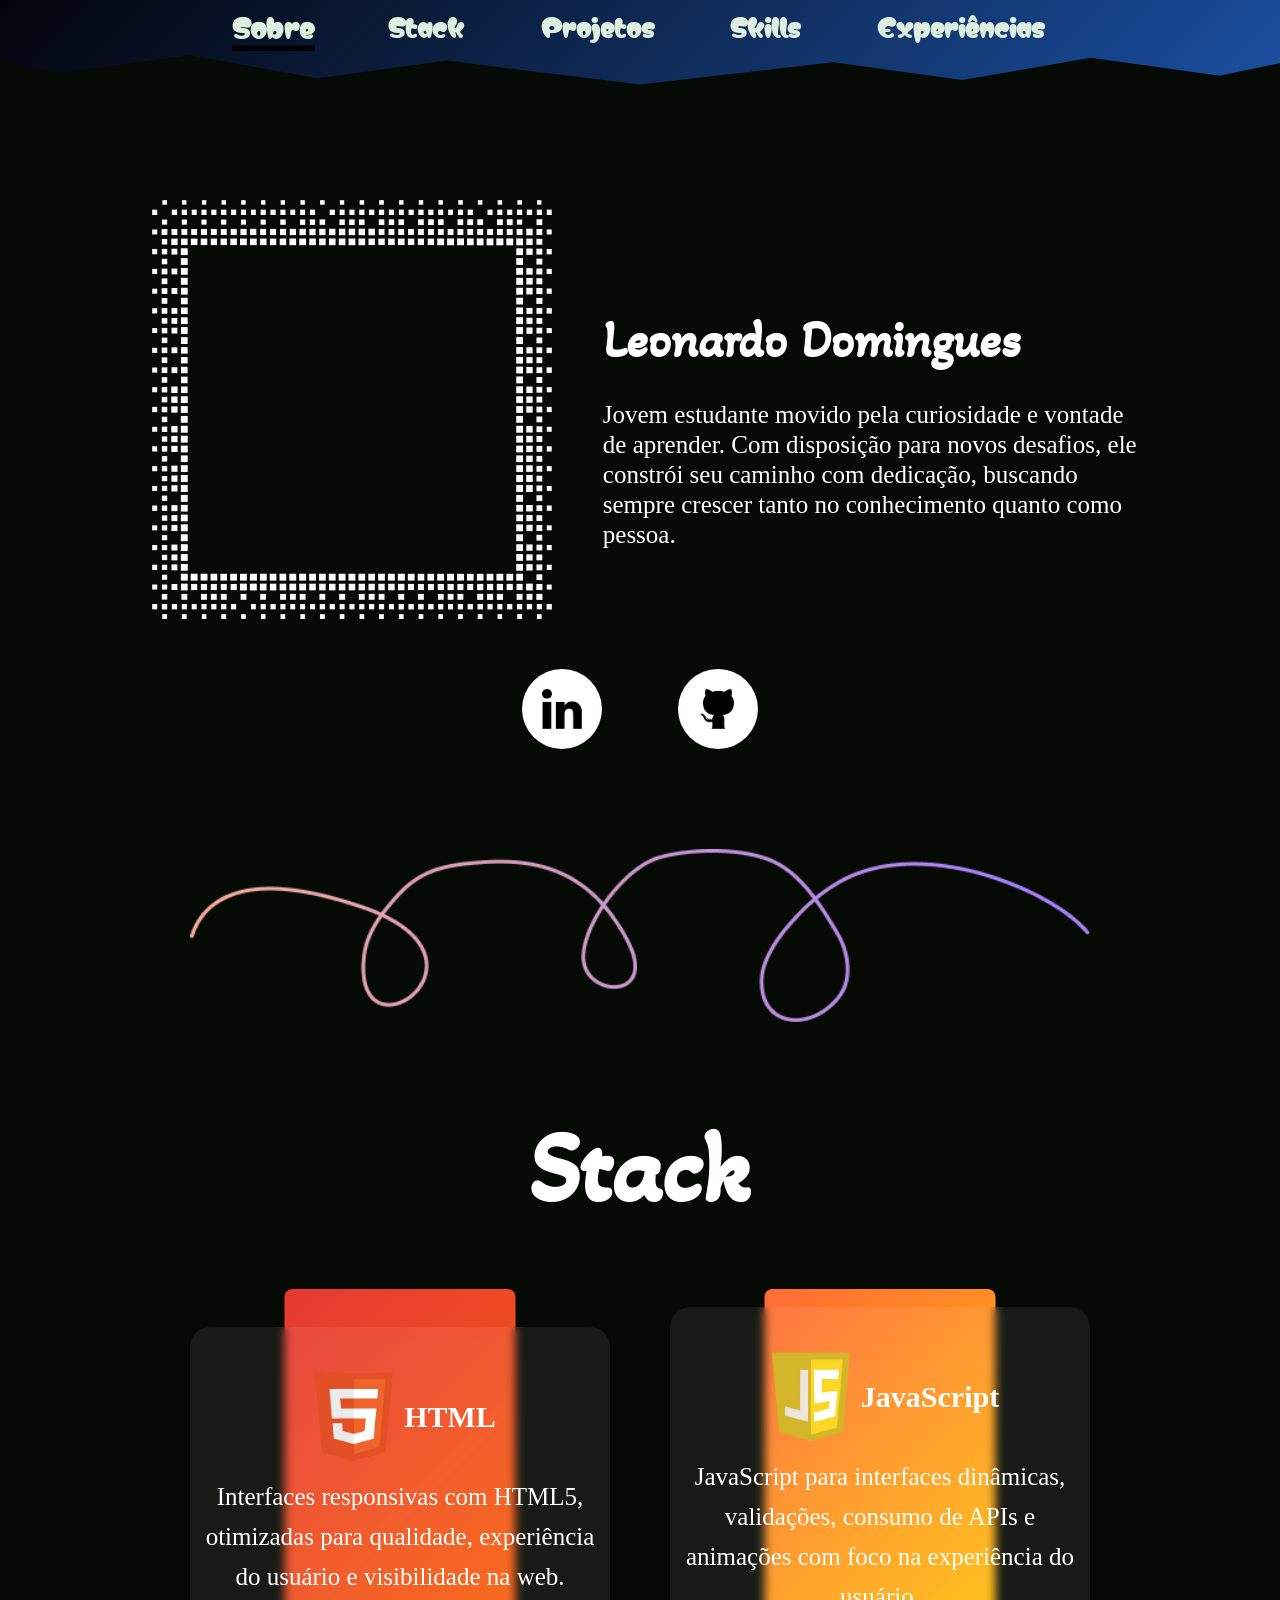
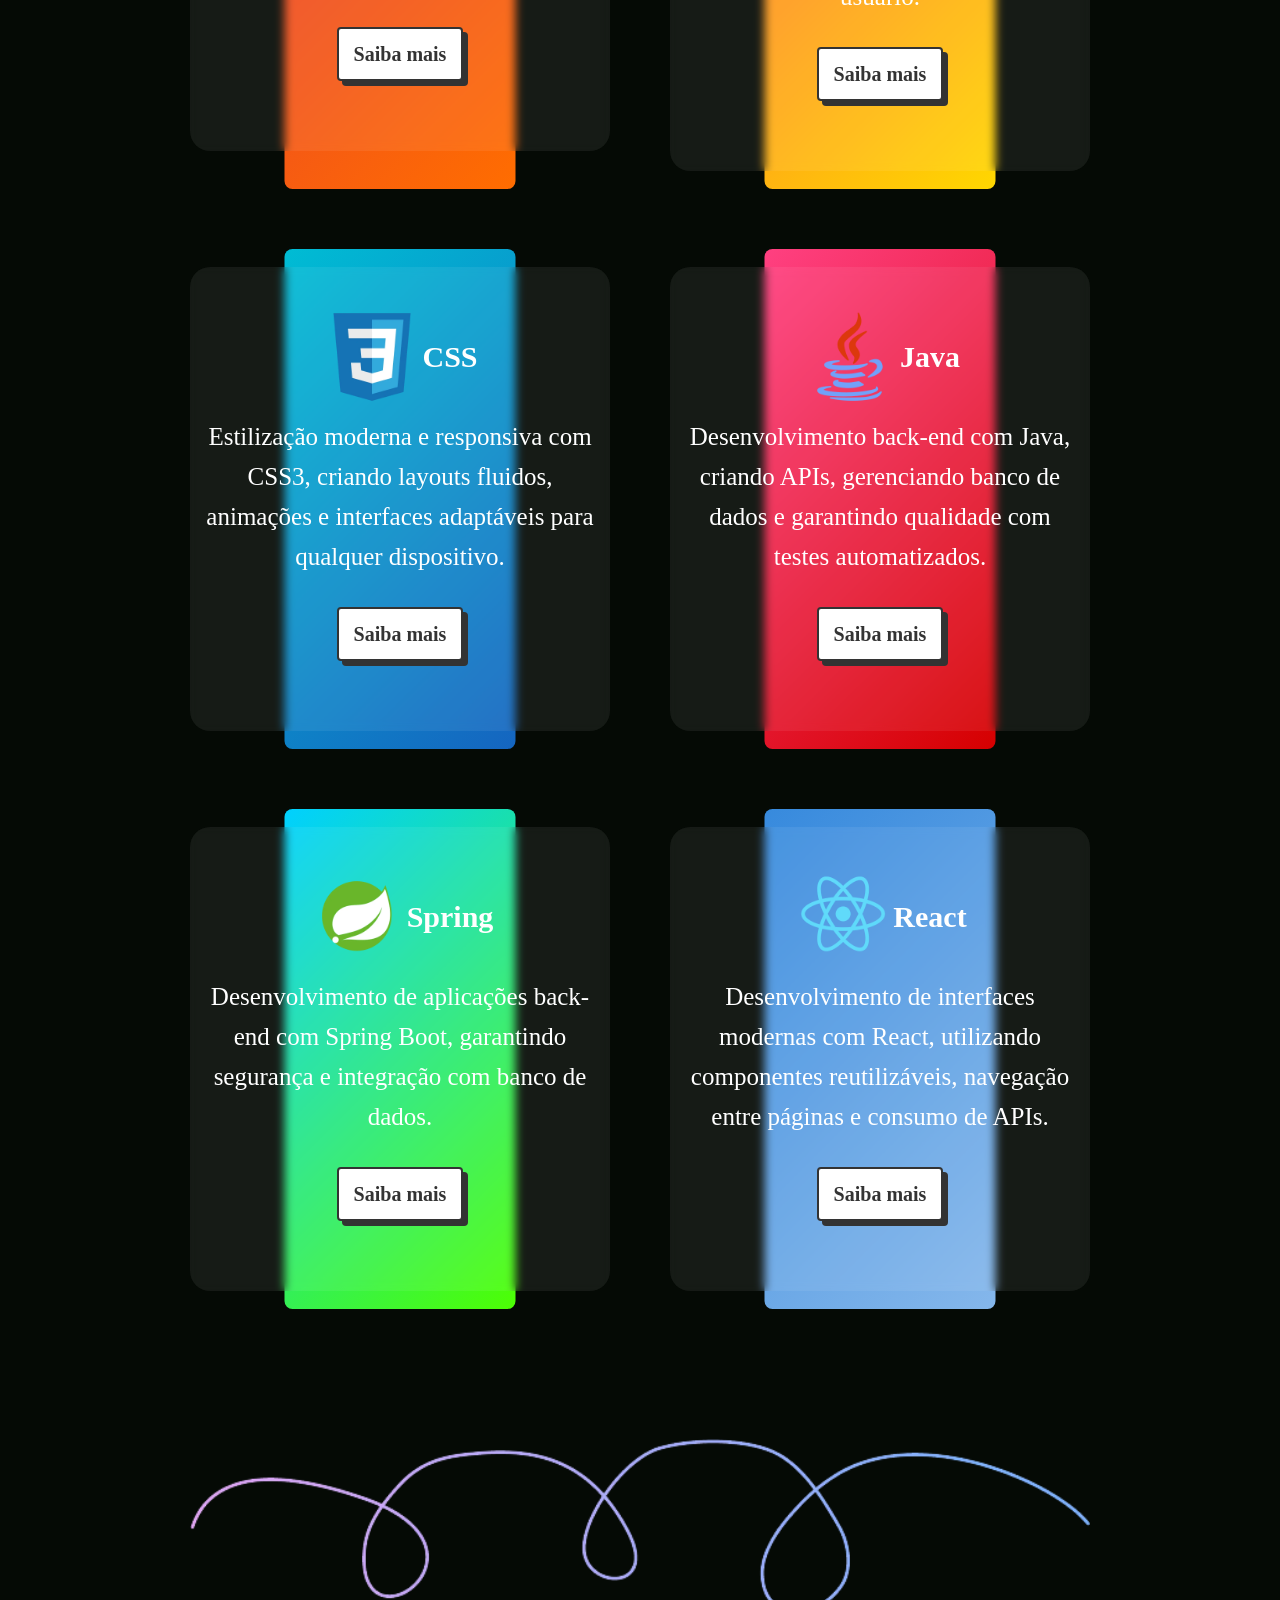
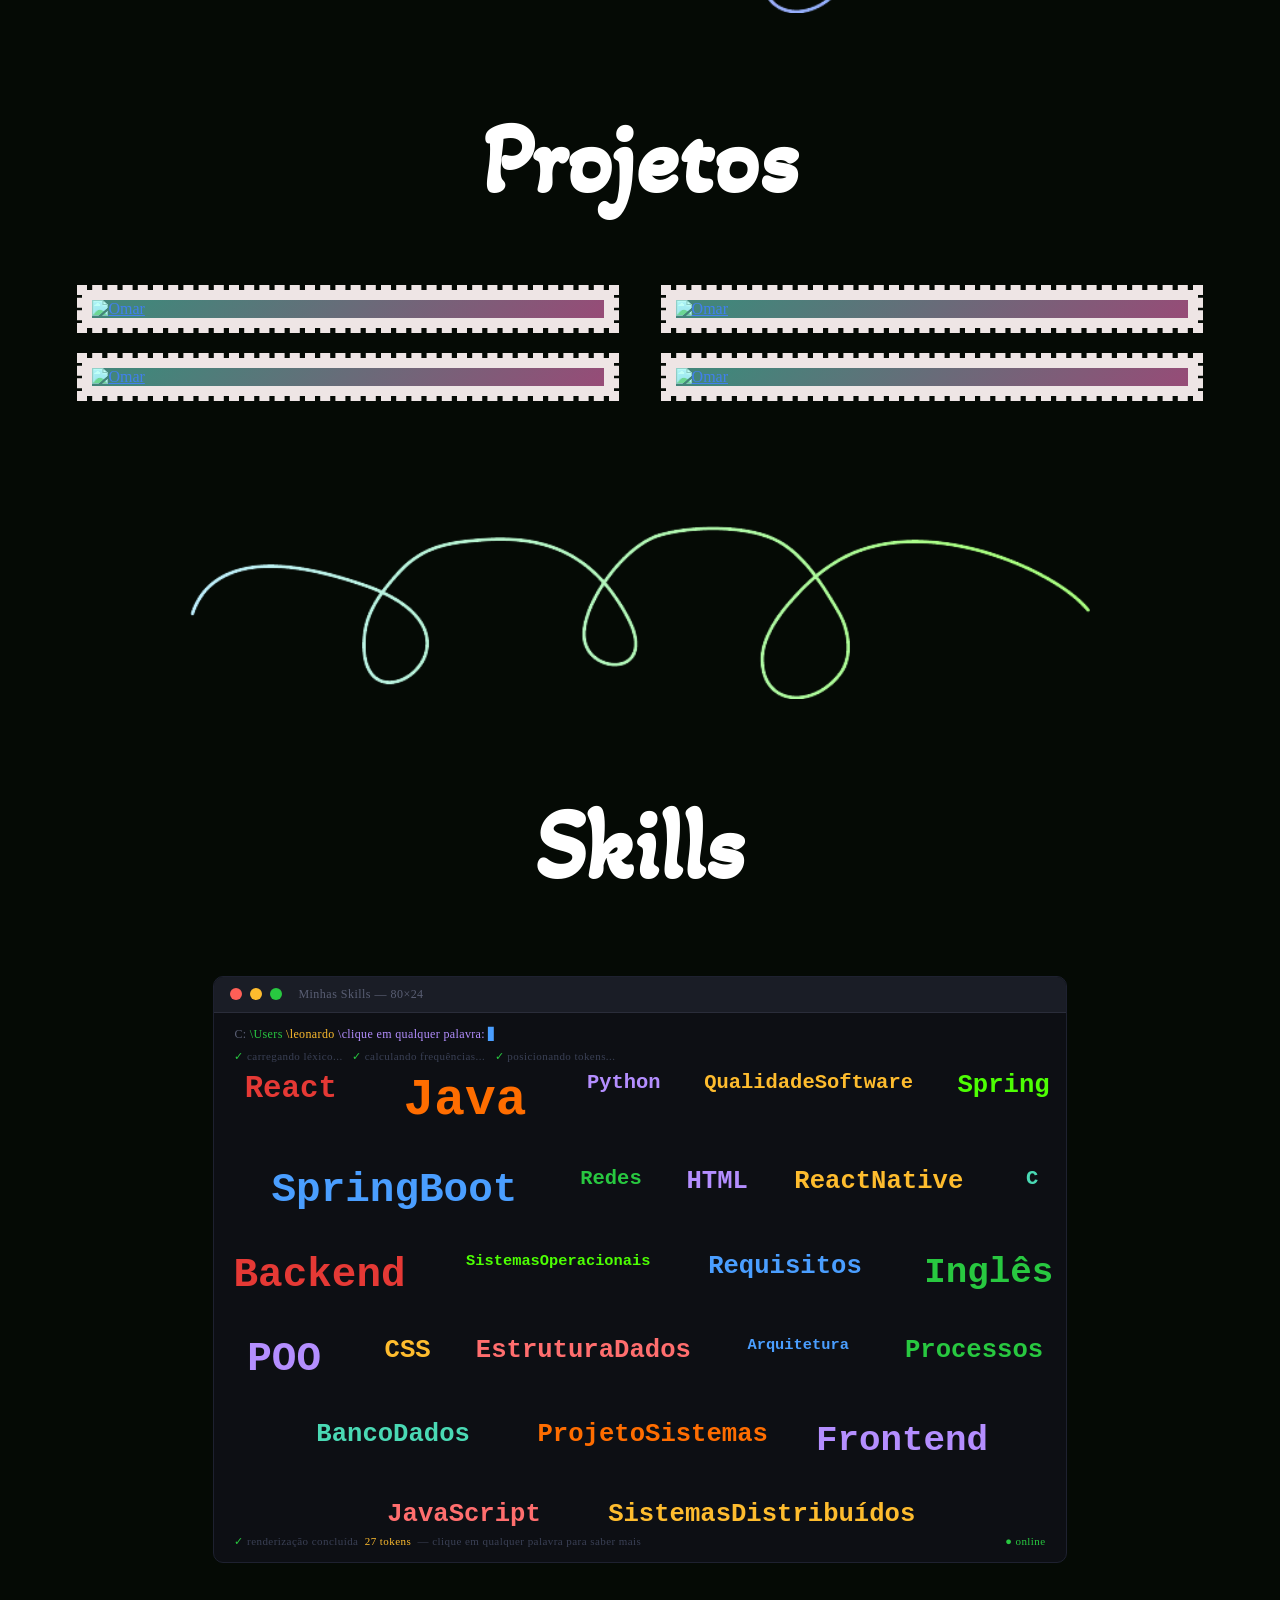
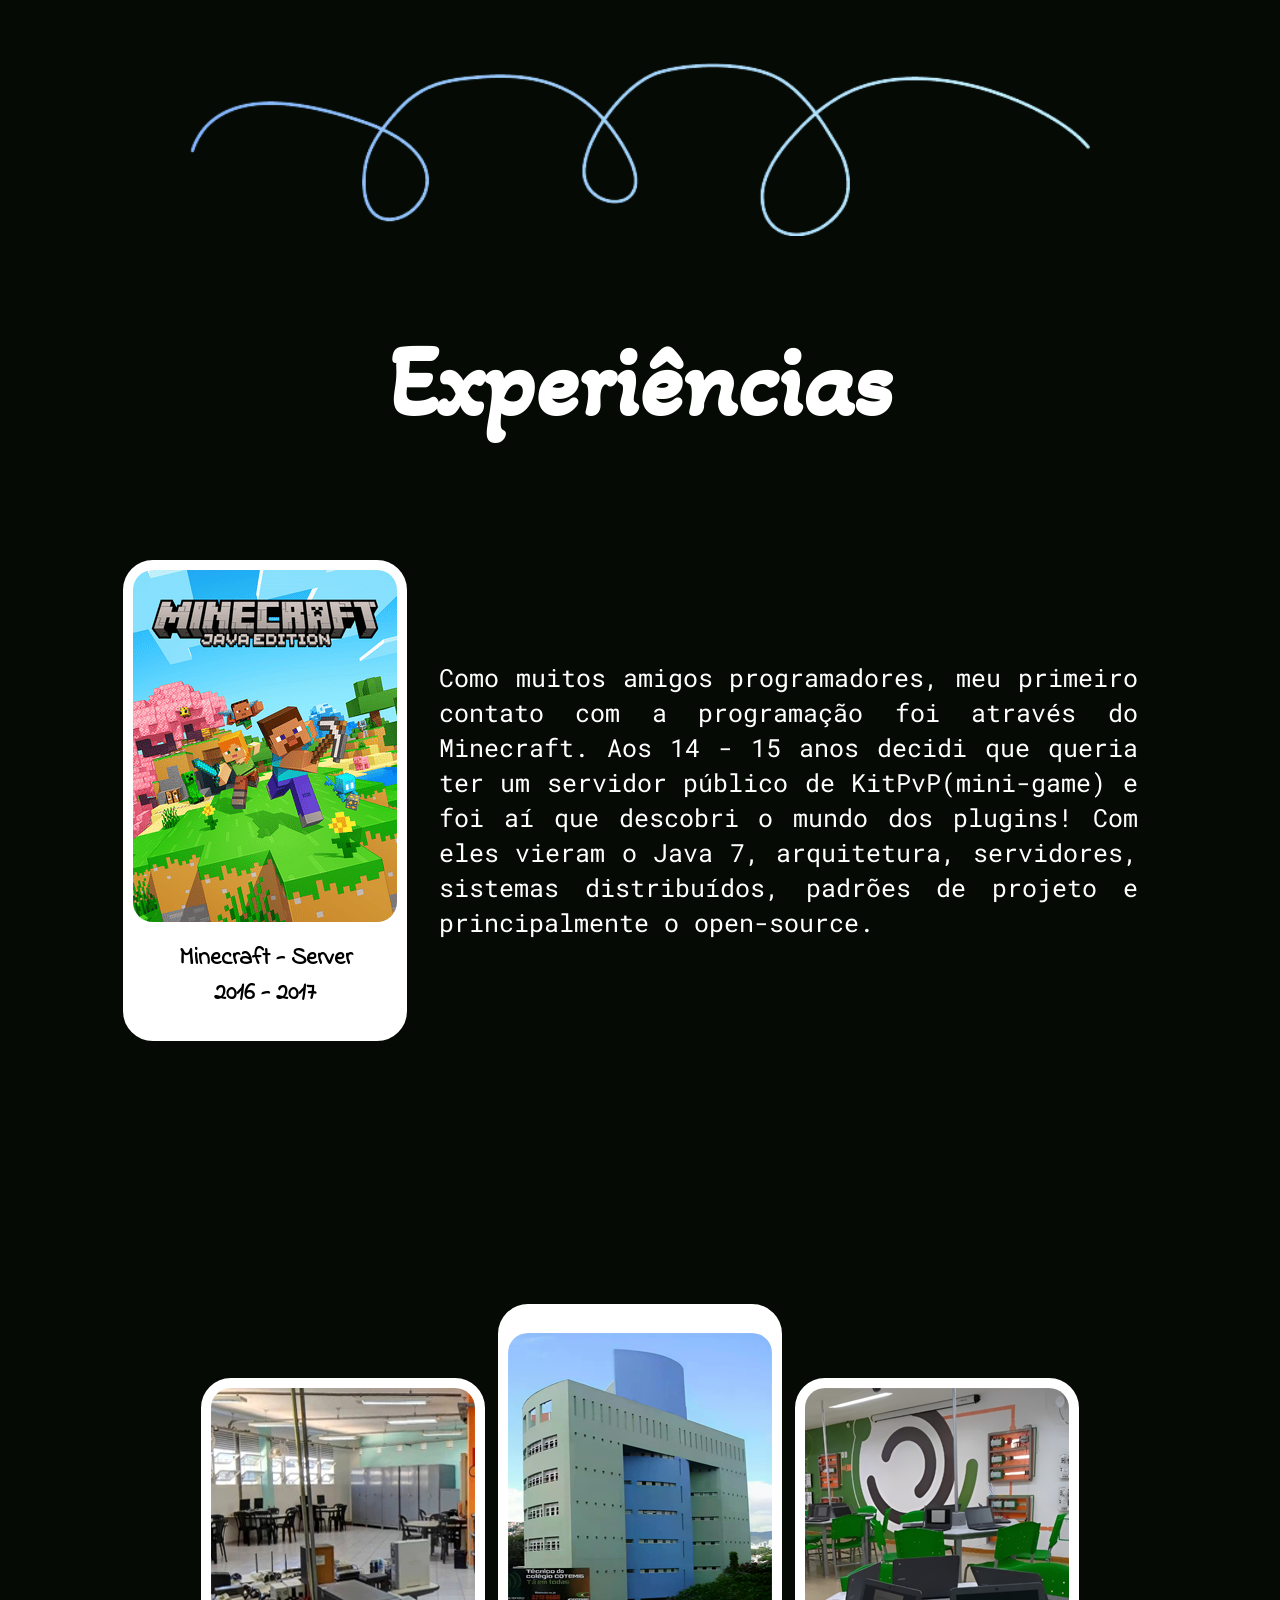
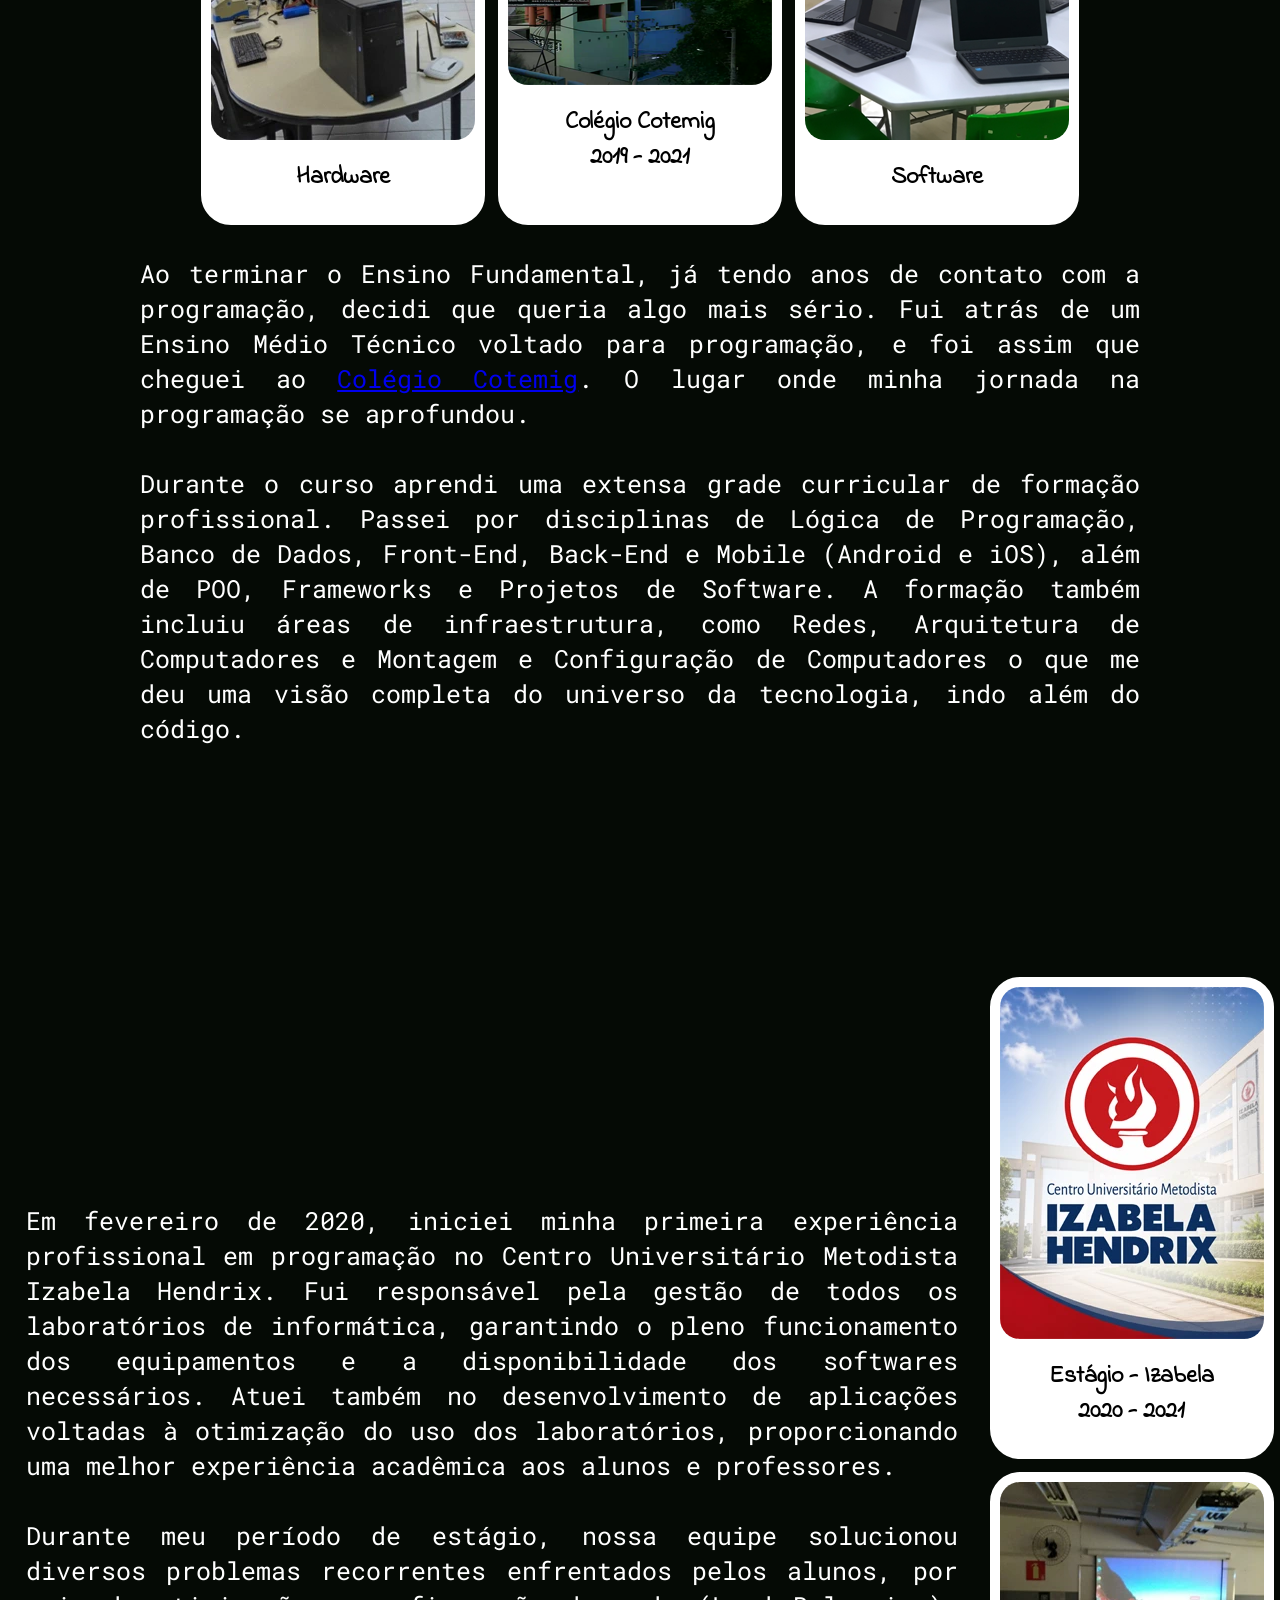
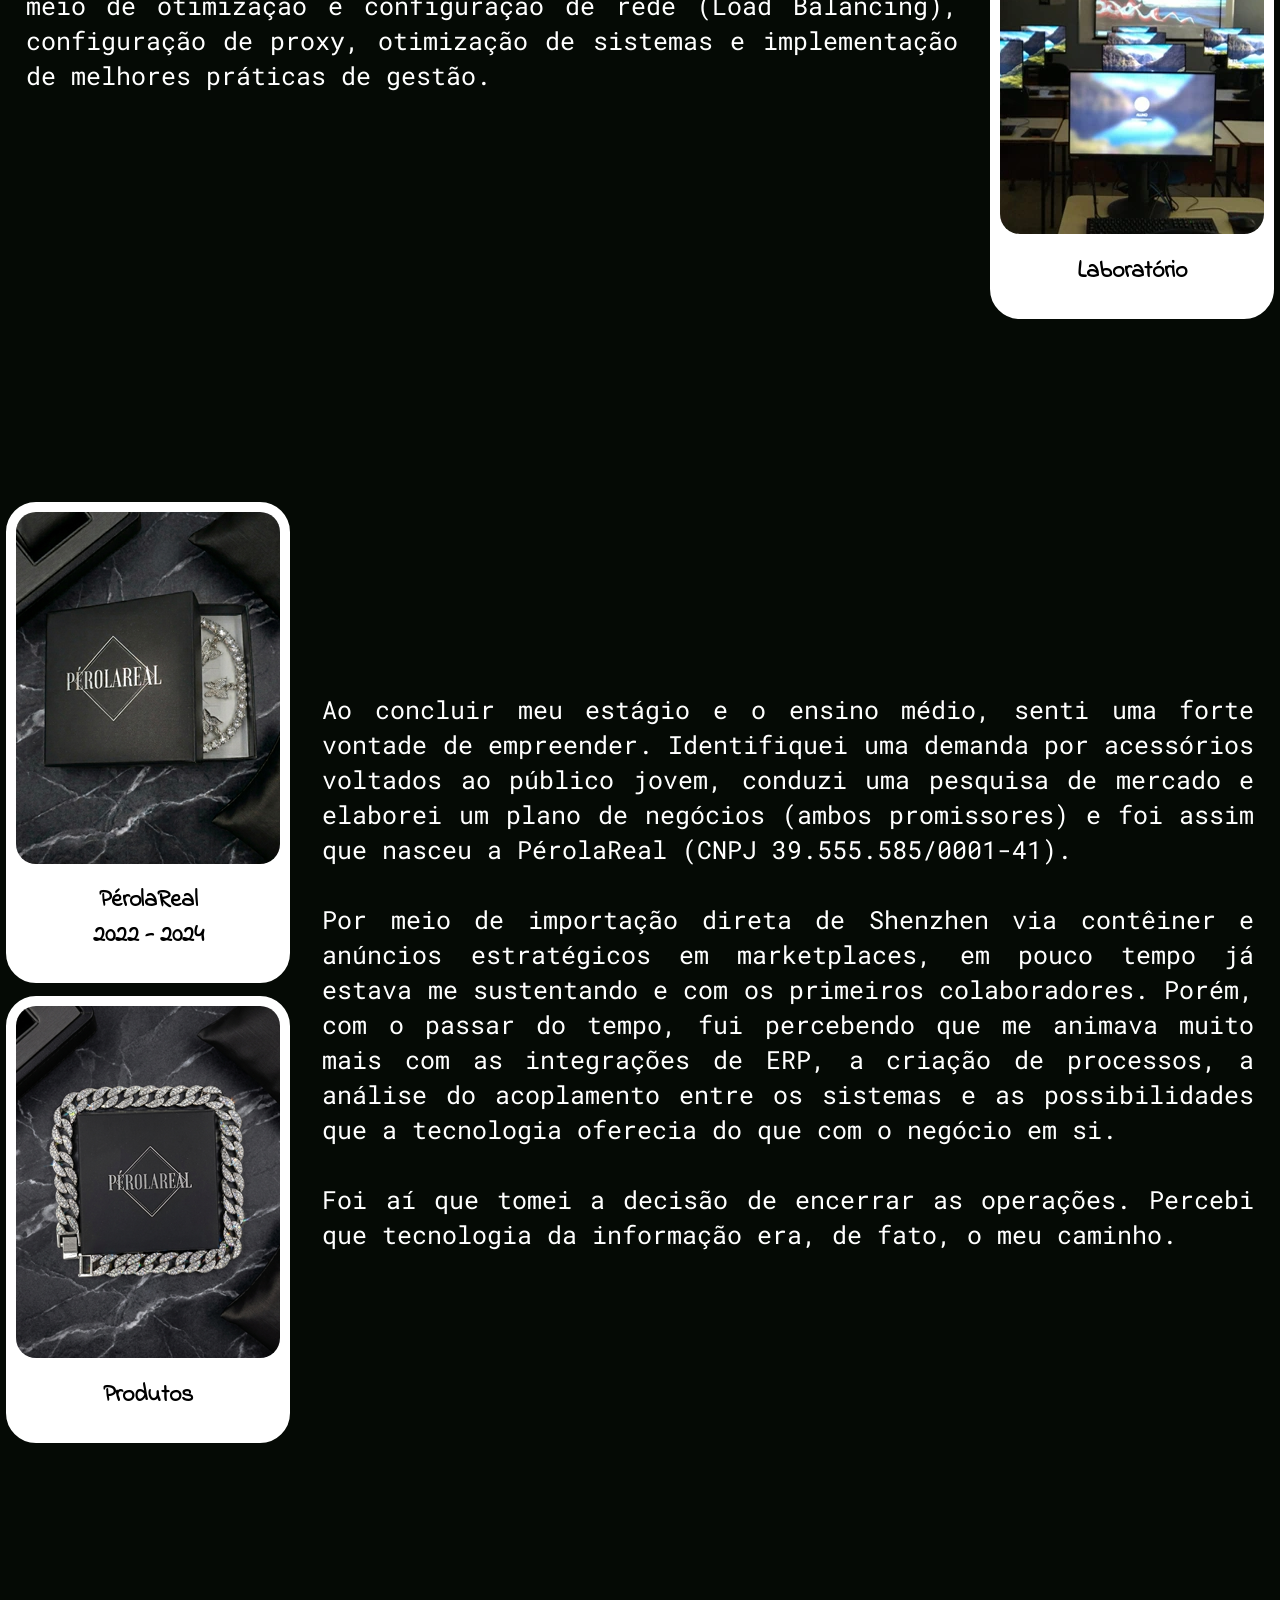
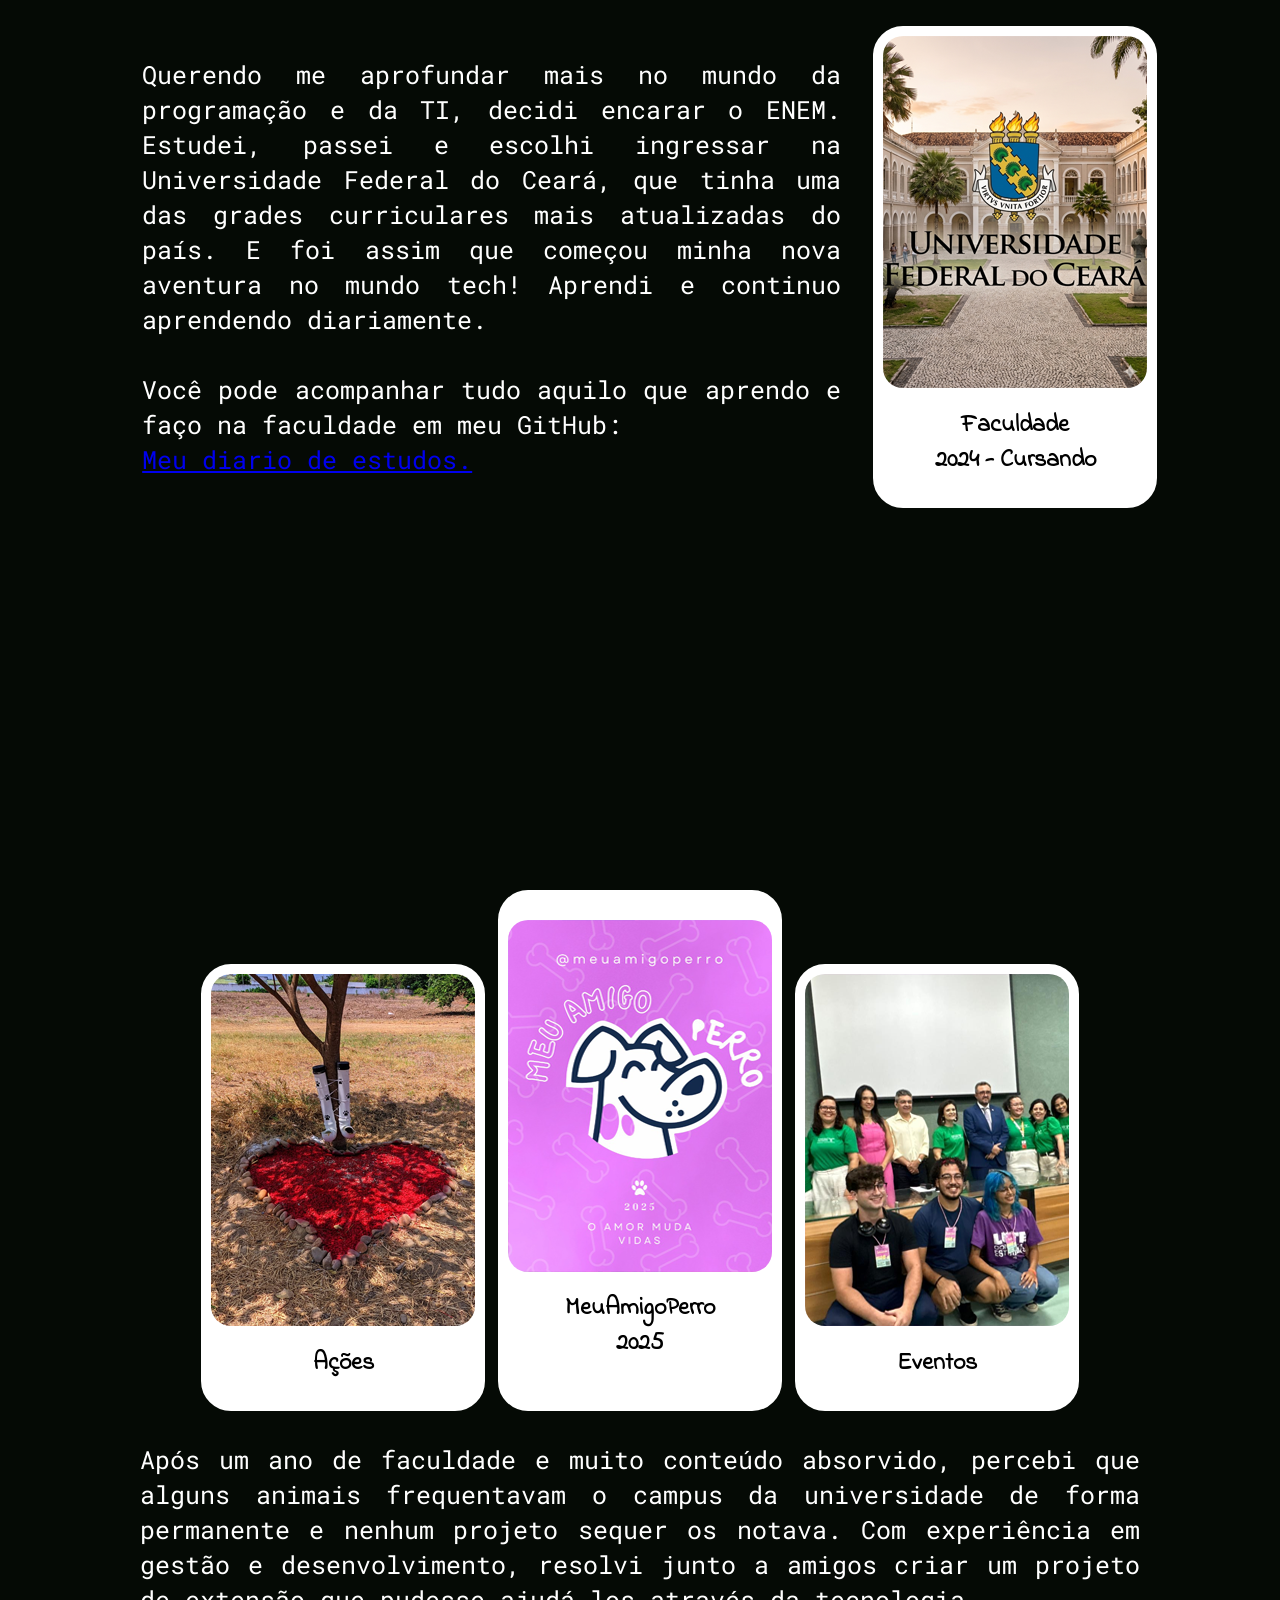
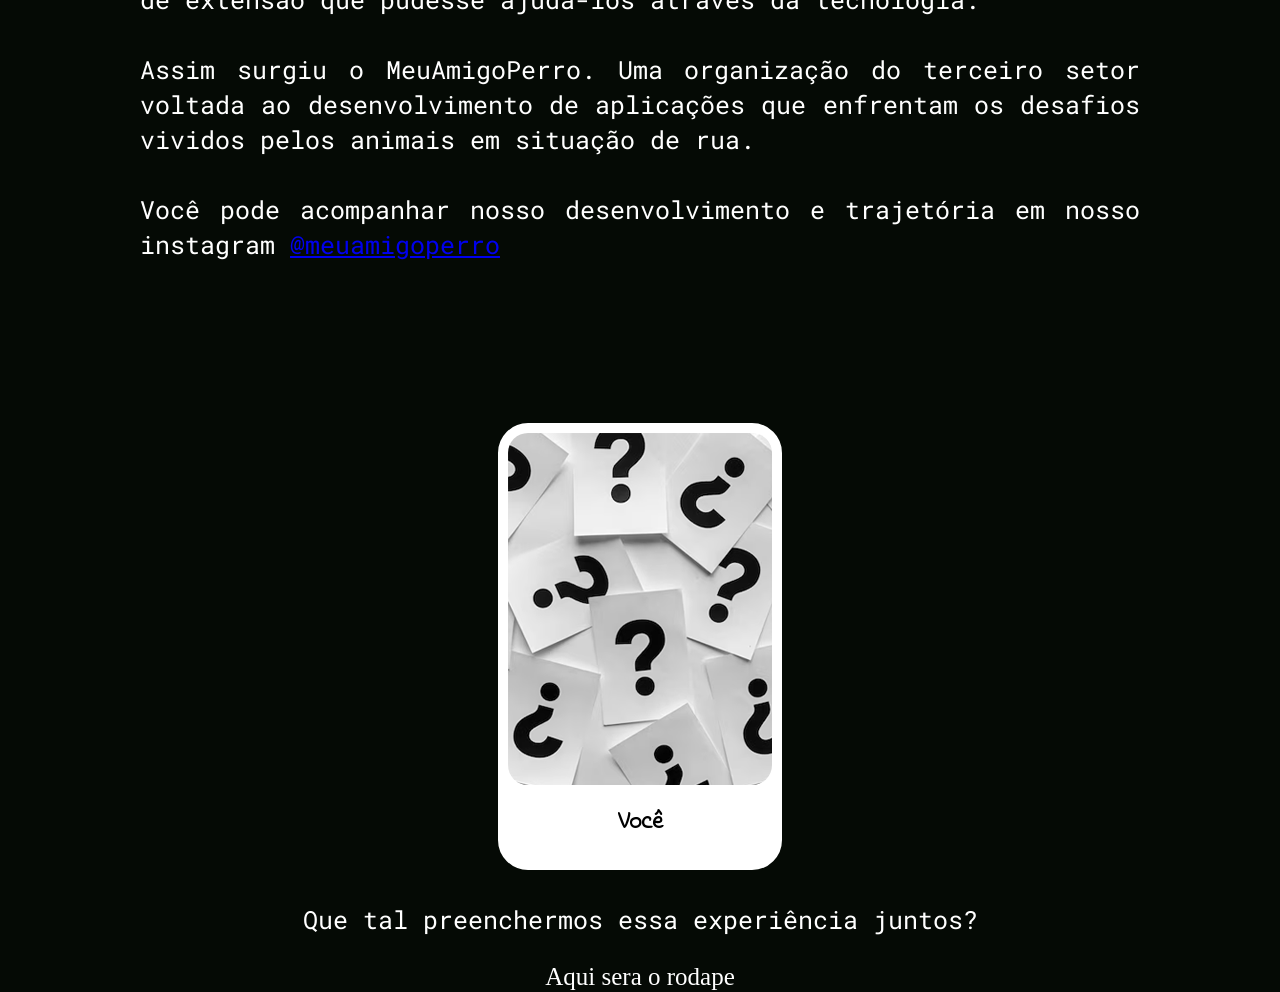
==== commit a4c3405c: "Add files via upload" ====
--- a/index.html
+++ b/index.html
@@ -46,21 +46,24 @@
     
     </section>
 
-    <section id="redesSociais">
+    <div id="redesSociais">
+
         <nav class="menuRedesSociais">
 
             <a class="linkDiv linkedin" href="https://www.linkedin.com/in/leonardo-domingues-carvalho/" target="_blank">
-                <img class="linkImgPreto" src="imgs/menu/LinkedinPreto.webp" alt=" Imagem da empresa LinkedIn com fundo branco e logo preta" />
-                <img class="linkImgBranco" src="imgs/menu/LinkedinBranco.webp" alt="Imagem da empresa LinkedIn com fundo preto e logo branca" />
+                <img class="linkImgPreto" src="imgs/menu/LinkedinPreto.webp" alt=" Imagem da empresa LinkedIn com fundo branco e logo preta">
+                <img class="linkImgBranco" src="imgs/menu/LinkedinBranco.webp" alt="Imagem da empresa LinkedIn com fundo preto e logo branca">
             </a>
 
             <a class="linkDiv github" href="https://github.com/leodlcg" target="_blank">
-                <img class="linkImgPreto" src="imgs/menu/GithubPreto.webp" alt=" Imagem da empresa GitHub com fundo branco e logo preta" />
-                <img class="linkImgBranco" src="imgs/menu/GithubBranco.webp" alt="Imagem da empresa GitHub com fundo preto e logo branca" />
+                <img class="linkImgPreto" src="imgs/menu/GithubPreto.webp" alt=" Imagem da empresa GitHub com fundo branco e logo preta">
+                <img class="linkImgBranco" src="imgs/menu/GithubBranco.webp" alt="Imagem da empresa GitHub com fundo preto e logo branca">
             </a>
-            
+        
         </nav>
-    </section>
+
+    </div>
+
 
     <div class="divSeparadores">
         <img class="imgSeparadore" src="imgs/separadores/SeparadorRoxoRosa.webp">
@@ -235,34 +238,33 @@
                 <span class="ok">✓</span> posicionando tokens...
             </div>
             
-            <!-- ══ Nuvem SVG ══ -->
-            <div class="divSubjects" viewBox="0 0 680 360" role="img" aria-label="Nuvem de palavras tech interativa">
-            
-                <!-- Cada <text> tem id único, cor e delay de animação -->
-            <div class="subject" id="subject0"></div>
-            <div class="subject" id="subject1"></div>
-            <div class="subject" id="subject2"></div>
-            <div class="subject" id="subject3"></div>
-            <div class="subject" id="subject4"></div>
-            <div class="subject" id="subject5"></div>
-            <div class="subject" id="subject6"></div>
-            <div class="subject" id="subject7"></div>
-            <div class="subject" id="subject8"></div>
-            <div class="subject" id="subject9"></div>
-            <div class="subject" id="subject10"></div>
-            <div class="subject" id="subject11"></div>
-            <div class="subject" id="subject12"></div>
-            <div class="subject" id="subject13"></div>
-            <div class="subject" id="subject14"></div>
-            <div class="subject" id="subject15"></div>
-            <div class="subject" id="subject16"></div>
-            <div class="subject" id="subject17"></div>
-            <div class="subject" id="subject18"></div>
-            <div class="subject" id="subject19"></div>
-            <div class="subject" id="subject20"></div>
-            <div class="subject" id="subject21"></div>
-            <div class="subject" id="subject22"></div>
-            <div class="subject" id="subject23"></div>
+            <div class="divSubjects">
+            
+                <div class="subject" id="subject0"></div>
+                <div class="subject" id="subject1"></div>
+                <div class="subject" id="subject2"></div>
+                <div class="subject" id="subject3"></div>
+                <div class="subject" id="subject4"></div>
+                <div class="subject" id="subject5"></div>
+                <div class="subject" id="subject6"></div>
+                <div class="subject" id="subject7"></div>
+                <div class="subject" id="subject8"></div>
+                <div class="subject" id="subject9"></div>
+                <div class="subject" id="subject10"></div>
+                <div class="subject" id="subject11"></div>
+                <div class="subject" id="subject12"></div>
+                <div class="subject" id="subject13"></div>
+                <div class="subject" id="subject14"></div>
+                <div class="subject" id="subject15"></div>
+                <div class="subject" id="subject16"></div>
+                <div class="subject" id="subject17"></div>
+                <div class="subject" id="subject18"></div>
+                <div class="subject" id="subject19"></div>
+                <div class="subject" id="subject20"></div>
+                <div class="subject" id="subject21"></div>
+                <div class="subject" id="subject22"></div>
+                <div class="subject" id="subject23"></div>
+            
             </div>
             
             <div class="footer">
@@ -320,22 +322,22 @@
 
         <div id="divExperiencias01-01" class="divExperiencias">
 
-            <img id="flecha01-01" class="flechas" src="imgs/flechas/Flecha01-01.png">
-
-            <img id="IconEstrelaMinecraft01" class="icons" src="imgs/experiencias/icons/Estrelas.png">
+            <img id="flecha01-01" class="flechas" src="imgs/flechas/Flecha01-01.webp">
+
+            <img id="IconEstrelaMinecraft01" class="icons" src="imgs/experiencias/icons/Estrelas.webp">
             <figure class="figureMolduraImg">
-                <img id="imgExperiencias01-01" class="imgExperiencias" src="imgs/experiencias/SeverFull.png" alt="Teste">
+                <img id="imgExperiencias01-01" class="imgExperiencias" src="imgs/experiencias/SeverFull.webp" alt="Teste">
                 <h1 class="tituloImg">Server +200 Jogadores</h1>
             </figure>
             <figure class="figureMolduraImg">
-                <img id="imgExperiencias01-02" class="imgExperiencias" src="imgs/experiencias/MelhorServidor.png" alt="Teste">
+                <img id="imgExperiencias01-02" class="imgExperiencias" src="imgs/experiencias/MelhorServidor.webp" alt="Teste">
                 <h1 class="tituloImg">Feedback</h1>
             </figure>
-            <img id="IconEstrelaMinecraft02" class="icons" src="imgs/experiencias/icons/Estrelas.png">
-            
-        </div>
-
-        <div id="divExperiencias02"class="divExperiencias">
+            <img id="IconEstrelaMinecraft02" class="icons" src="imgs/experiencias/icons/Estrelas.webp">
+            
+        </div>
+
+        <div id="divExperiencias02" class="divExperiencias">
 
             <img id="IconHTML" class="icons" src="/imgs/experiencias/icons/HTML.webp">
             <img id="IconCSS" class="icons" src="/imgs/experiencias/icons/CSS.webp">
@@ -349,15 +351,15 @@
 
             <div class="divFiguras">
                 <figure id="figureMolduraImg01" class="figureMolduraImg">
-                    <img id="imgExperiencias01" class="imgExperiencias" src="imgs/experiencias/HardwareCotemig.webp" alt="Teste">
+                    <img id="imgExperiencias02" class="imgExperiencias" src="imgs/experiencias/HardwareCotemig.webp" alt="Teste">
                     <h1 class="tituloImg">Hardware</h1>
                 </figure>
                 <figure id="figureMolduraImg02" class="figureMolduraImg">
-                    <img id="imgExperiencias02" class="imgExperiencias" src="imgs/experiencias/PredioCotemig.webp" alt="Teste">
+                    <img id="imgExperiencias03" class="imgExperiencias" src="imgs/experiencias/PredioCotemig.webp" alt="Teste">
                     <h1 class="tituloImg">Colégio Cotemig<br> 2019 - 2021</h1>
                 </figure>
                 <figure id="figureMolduraImg03" class="figureMolduraImg">
-                    <img id="imgExperiencias03" class="imgExperiencias" src="imgs/experiencias/LaboratorioCotemig.webp" alt="Teste">
+                    <img id="imgExperiencias04" class="imgExperiencias" src="imgs/experiencias/LaboratorioCotemig.webp" alt="Teste">
                     <h1 class="tituloImg">Software</h1>
                 </figure>
             </div>
@@ -367,7 +369,7 @@
             <div id="divExperienciaText02" class="divExperienciaText">
                 <p id="Experiencia02" class="textDescricoesExperiencias">Ao terminar o Ensino Fundamental, já tendo anos de contato com a programação, decidi que queria algo mais sério.
                                                                         Fui atrás de um Ensino Médio Técnico voltado para programação, e foi assim que cheguei ao 
-                                                                        <a class="links" href="https://www.cotemig.com.br/ensino/colegio-cotemig">Colégio Cotemig<a>. 
+                                                                        <a class="links" href="https://www.cotemig.com.br/ensino/colegio-cotemig">Colégio Cotemig</a>. 
                                                                         O lugar onde minha jornada na programação se aprofundou.
                                                                         <br><br>
                                                                         Durante o curso aprendi uma extensa grade curricular de formação profissional. Passei por disciplinas de 
@@ -383,7 +385,7 @@
             <img id="flecha03" class="flechas" src="imgs/flechas/Flecha03.webp">
 
             <figure id="figureMolduraImg04Mobile" class="figureMolduraImg">
-                <img id="imgExperiencias04Mobile" class="imgExperiencias" src="imgs/experiencias/PredioIzabelaHendrix.webp" alt="Teste">
+                <img id="imgExperiencias04Mobile" class="imgExperiencias" src="imgs/experiencias/IzabelaHendrix.webp" alt="Teste">
                 <h1 class="tituloImg">Estágio - Izabela<br> 2020 - 2021</h1>
             </figure>
             <div id="divExperienciaText03" class="divExperienciaText">
@@ -398,21 +400,22 @@
                 </p>
 
             <div class="divPostIt">
-            <div id="redes" class="postIt">
-                <h1>Agile</h1>
-            </div>
-
-            <div id="loadBalancing" class="postIt">
-                <h2>Load<br>Balancing</h2>
-            </div>
-
-            <div id="proxy" class="postIt">
-                <h1>Proxy</h1>
-            </div>
-
-            <div id="boasPraticas" class="postIt">
-                <h2>Otimização<br>de<br>sistemas</h2>
-            </div>
+
+                <div id="redes" class="postIt">
+                    <h1>Agile</h1>
+                </div>
+
+                <div id="loadBalancing" class="postIt">
+                    <h2>Load<br>Balancing</h2>
+                </div>
+
+                <div id="proxy" class="postIt">
+                    <h1>Proxy</h1>
+                </div>
+
+                <div id="boasPraticas" class="postIt">
+                    <h2>Otimização<br>de<br>sistemas</h2>
+                </div>
 
             </div>
 
@@ -420,11 +423,11 @@
 
             <div class="divFigurasColumn">
                 <figure id="figureMolduraImg05" class="figureMolduraImg">
-                    <img id="imgExperiencias05" class="imgExperiencias" src="imgs/experiencias/IzabelaHendrix.png" alt="Teste">
+                    <img id="imgExperiencias05" class="imgExperiencias" src="imgs/experiencias/IzabelaHendrix.webp" alt="Teste">
                     <h1 class="tituloImg">Estágio - Izabela<br> 2020 - 2021</h1>
                 </figure>
                 <figure id="figureMolduraImg06" class="figureMolduraImg">
-                    <img id="imgExperiencias06" class="imgExperiencias" src="imgs/experiencias/LaboratorioIzabela.png" alt="Teste">
+                    <img id="imgExperiencias06" class="imgExperiencias" src="imgs/experiencias/LaboratorioIzabela.webp" alt="Teste">
                     <h1 class="tituloImg">Laboratório</h1>
                 </figure>
             </div>
@@ -457,18 +460,18 @@
                 </p>
             </div>
 
-            <img id="IconIdeiaPerola" class="icons" src="imgPerolaReal/ideia.png">
-            <img id="IconMvpPerola" class="icons" src="imgPerolaReal/mvpPerola.png">
-            <img id="IconCheckPerola" class="icons" src="imgPerolaReal/CheckPerola.png">
-            <img id="IconPorgramacaoPerola" class="icons" src="imgPerolaReal/Programacao.webp">
-            <img id="IconEquipePerola" class="icons" src="imgPerolaReal/equipe.png">
-            <img id="IconJavaPerola" class="icons" src="imgPerolaReal/JavaPerola.png">
-            <img id="IconCoracaoPerola" class="icons" src="imgPerolaReal/CoracaoPerola.png">
-
-            <img id="flecha04-01" class="flechas" src="imgs/flechas/flecha04-01.png">
-            <img id="flecha04-02" class="flechas" src="imgs/flechas/flecha04-02.png"> 
-
-
+
+            <img id="IconIdeiaPerola" class="icons" src="imgs/experiencias/icons/Ideia.webp">
+            <img id="IconMvpPerola" class="icons" src="imgs/experiencias/icons/Mvp.webp">
+            <img id="IconCheckPerola" class="icons" src="imgs/experiencias/icons/Check.webp">
+            <img id="IconProgramacaoPerola" class="icons" src="imgs/experiencias/icons/Programacao.webp">
+            <img id="IconEquipePerola" class="icons" src="imgs/experiencias/icons/Equipe.webp">
+            <img id="IconJavaPerola" class="icons" src="imgs/experiencias/icons/Java.webp">
+            <img id="IconCoracaoPerola" class="icons" src="imgs/experiencias/icons/Coracao.webp">
+
+            <img id="flecha04-01" class="flechas" src="imgs/flechas/Flecha04-01.webp">
+            <img id="flecha04-02" class="flechas" src="imgs/flechas/Flecha04-02.webp"> 
+                
         </div>
 
         <div id="divExperiencias05" class="divExperiencias">
@@ -483,7 +486,7 @@
                                                                         passei e escolhi ingressar na Universidade Federal do Ceará, que tinha uma das grades curriculares mais atualizadas do país.
                                                                         E foi assim que começou minha nova aventura no mundo tech! Aprendi e continuo aprendendo diariamente.
                                                                         <br><br> 
-                                                                        Você pode acompanhar tudo aquilo que aprendo e faço na faculdade em meu GitHub <a href="https://github.com/leodlcg/meu-diario-de-estudos">Meu diario de estudos.</a>                      
+                                                                        Você pode acompanhar tudo aquilo que aprendo e faço na faculdade em meu GitHub:<br> <a href="https://github.com/leodlcg/meu-diario-de-estudos">Meu diario de estudos.</a>                      
                 </p>
             </div>
 
@@ -495,22 +498,22 @@
             </figure>
         </div>
 
-        <div id="divExperiencias06"class="divExperiencias">
+        <div id="divExperiencias06" class="divExperiencias">
 
             <img id="flecha06" class="flechas" src="imgs/flechas/Flecha06.webp">
 
             <div class="divFiguras">
                 <figure id="figureMolduraImg11" class="figureMolduraImg">
-                    <img id="imgExperiencias11" class="imgExperiencias" src="imgs/experiencias/MeuAmigoPerroEventos.webp" alt="Teste">
-                    <h1 class="tituloImg">Eventos</h1>
+                    <img id="imgExperiencias11" class="imgExperiencias" src="imgs/experiencias/MeuAmigoPerrCaotinho.webp" alt="Teste">
+                    <h1 class="tituloImg">Ações</h1>
                 </figure>
                 <figure id="figureMolduraImg12" class="figureMolduraImg">
                     <img id="imgExperiencias12" class="imgExperiencias" src="imgs/experiencias/MeuAmigoPerro.webp" alt="Teste">
                     <h1 class="tituloImg">MeuAmigoPerro<br> 2025</h1>
                 </figure>
                 <figure id="figureMolduraImg13" class="figureMolduraImg">
-                    <img id="imgExperiencias13" class="imgExperiencias" src="imgs/experiencias/MeuAmigoPerrCaotinho.webp" alt="Teste">
-                    <h1 class="tituloImg">Ações</h1>
+                    <img id="imgExperiencias13" class="imgExperiencias" src="imgs/experiencias/MeuAmigoPerroEventos.webp" alt="Teste">
+                    <h1 class="tituloImg">Eventos</h1>
                 </figure>
             </div>
 
@@ -523,19 +526,26 @@
                                                                         Você pode acompanhar nosso desenvolvimento e trajetória em nosso instagram <a href="https://www.instagram.com/meuamigoperro/">@meuamigoperro</a>                                                  
                 </p>
             </div>
-        </div>
-
-        <div id="divExperiencias07"class="divExperiencias">
+
+            <h1 id="IconNomeMargaridaMeuAmigoPerro" class="icons">Margaria</h1>
+            <img id="flecha06-01" class="flechas" src="imgs/flechas/Flecha06-01.webp">
+            <img id="IconMargaridaMeuAmigoPerro" class="icons" src="/imgs/experiencias/icons/MargaridaMeuAmigoPerro.webp">
+            <img id="flecha06-02" class="flechas" src="imgs/flechas/Flecha06-02.webp">
+            <h1 id="IconEuMeuAmigoPerro" class="icons">Esse sou eu</h1>
+
+        </div>
+
+        <div id="divExperiencias07" class="divExperiencias">
 
             <div class="divFiguras">
                 <figure id="figureMolduraImg14" class="figureMolduraImg">
                     <img id="imgExperiencias14" class="imgExperiencias" src="imgs/experiencias/Interrogacao.webp" alt="Teste">
                     <h1 class="tituloImg">Você</h1>
+                </figure>
             </div>
 
             <div id="divExperienciaText07" class="divExperienciaText">
-                <p id="Experiencia07" class="textDescricoesExperiencias">Que tal preenchermos essa experiência juntos? </a>                                                      
-                </p>
+                <p id="Experiencia07" class="textDescricoesExperiencias">Que tal preenchermos essa experiência juntos?</p>
             </div>
 
         </div>
--- a/css/experiencias-style.css
+++ b/css/experiencias-style.css
@@ -43,7 +43,6 @@
     justify-content: center;
     position: relative;
     width: 100%;
-    margin-top: 80px;
 }
 
 #divExperiencias01-01{
@@ -60,6 +59,13 @@
     flex-direction: column;
 }
 
+
+#divExperiencias01{
+
+    margin-top: 80px;
+
+}
+
 #divExperiencias02{
 
     margin-top: 250px;
@@ -74,21 +80,26 @@
 
 #divExperiencias04{
 
-    justify-content: start;
     margin-top: var(--margin-section-md);
 
 }
 
 #divExperiencias05 {
+
     margin-top: var(--margin-section-md);
+
 }
 
 #divExperiencias06 {
+
     margin-top: 370px;
+
 }
 
 #divExperiencias07 {
+
     margin-top: 130px;
+
 }
 
 /* ============================================================
@@ -157,395 +168,6 @@
    ICONS
    ============================================================ */
 
-.icons{
-
-    position: absolute;
-    width: 100px;
-    height: 100px;
-                                                                                                                                                                                                                                                                                                                                                                                                                                                                                                                                                                                                                                                                                                                                                                                                                                                                                                                                                                                                                                                                                                                                                                                                                                                                                                                                                                                                                                                                                                                                                                                                                                                                                                                                                                                                                                                                                                                                                                                                                                                                                                                                                                                                                                                                                                                                                                                                                                                                                                                                                                                                                                                                                                                                                                                                                                                                                                                                                                                                                                                                                                                                                                                                                                                                                                                                                                                                                                                                                                                                                                                                                                                                                                                                                                                                                                                                                                                                                                                                                                                                                                                                                                                                                                                                                                                                                                                                                                                                                                                                                                                                                                                                                                                                                                                                                                                                                                                                                                                                                                                                                                                                                                                                                                                                                                                                                                                                                                                                                                                                                                                                                                                                                                                                                                                                                                                                                                                                                                                                                                                                                                                                                                                                                                                                                                                                                                                                                                                                                                                                                                                                                                                                                                                                                                                                                                                                                                                                                                                                                                                                                                                                                                                                                                                                                                                                                                                                                                                                                                                                                                                                                                                                                                                                                                                                                                                                                                                                                                                                                                                                                                                                                                                                                                                                                                                                                                                                                                                                                                                                                                                                                                                                                                                                                                                                                                                                                                                                                                                                                                                                                                                                                                                                                                                                                                                                                                                                                                                                                                                                                                                                                                                                                                                                                                                                                                                                                                                                                                                                                                                                                                                                                                                                                                                                                                                                                                                                                                                                                                                                                                                                                                                                                                                                                                                                                                                                                                                                                                                                                                                                                                                                                                                                                                                                                                                                                                                                                                                                                                                                                                                                                                                                                                                                                                                                                                                                                                                                                                                                                                                                                                                                                                                                                                                                                                                                                                                                                                                                                                                                                                                                                                                                                                                                                                                                                                                                                                                                                                                                                                                                                                                                                                                                                                                                                                                                                                                                                                                                                                                                                                                                                                                                                                                                                                                                                                                                                                                                                                                                                                                                                                                                                                                                                                                                                                                                                                                                                                                                                                                                                                                                                                                                                                                                                                                                                                                                                                                                                                                                                                                                                                                                                                                                                                                                                                                                                                                                                                                                                                                                                                                                                                                                                                                                                                                                                                                                                                                                                                                                                                                                                                                                                                                                                                                                                                                                                                                                                                                                                                                                                                                                                                                                                                                                                                                                                                                                                                                                                                                                                                                                                                                                                                                                                                                                                                                                                                                                                                                                                                                                                                                                                                                                                                                                                                                                                                                                                                                                                                                                                                                                                                                                                                                                                                                                                                                                                                                                                                                                                                                                                                                                                                                                                                                                                                                                                                                                                                                                                                                                                                                                                                                                                                                                                                                                                                                                                                                                                                                                                                                                                                                                                                                                                                                                                                                                                                                                                                                                                                                                                                                                                                                                                                                                                                                                                                                                                                                                                                                                                                                                                                                                                                                                                                                                                                                                                                                                                                                                                                                                                                                                                                                                                                                                                                                                                                                                                                                                                                                                                                                                                                                                                                                                                                                                                                                                                                                                                                                                                                                                                                                                                                                                                                                                                                                                                                                                                                                                                                                                                                                                                                                                                                                                                                                                                                                                                                                                                                                                                                                                                                                                                                                                                                                                                                                                                                                                                                                                                                                                                                                                                                                                                                                                                                                                                                                                                                                                                                                                                                                                                                                                                                                                                                                                                                                                                                                                                                                                                                                                                                                                                                                                                                                                                                                                                                                                                                                                                                                                                                                                                                                                                                                                                                                                                                                                                                                                                                                                                                                                                                                                                                                                                                                                                                                                                                                                                                                                                                                                                                                                                                                                                                                                                                                                                                                                                                                                                                                                                                                                                                                                                                                                                                                                                                                                                                                                                                                                                                                                                                                                                                                                                                                                                                                                                                                                                                                                                                                                                                                                                                                                                                                                                                                                                                                                                                                                                                                                                                                                                                                                                                                                                                                                                                                                                                                                                                                                                                                                                                                                                                                                                                                                                                                                                                                                                                                                                                                                                                                                                                                                                                                                                                                                                                                                                                                                                                                                                                                                                                                                                                                                                                                                                                                                                                                                                                                                                                                                                                                                                                                                                                                                                                                                                                                                                                                                                                                                                                                                                                                                                                                                                                                                                                                                                                                                                                                                                                                                                                                                                                                                                                                                                                                                                                                                                                                                                                                                                                                                                                                                                                                                                                                                                                                                                                                                                                                                                                                                                                                                                                                                                                                                                                                                                                                                                                                                                                                                                                                                                                                                                                                                                                                                                                                                                                                                                                                                                                                                                                                                                                                                                                                                                                                                                                                                                                                                                                                                                                                                                                                                                                                                                                                                                                                                                                                                                                                                                                                                                                                                                                                                                                                                                                                                                                                                                                                                                                                                                                                                                                                                                                                                                                                                                                                                                                                                                                                                                                                                                                                                                                                                                                                                                                                                                                                                                                                                                                                                                                                                                                                                                                                                                                                                                                                                                                                                                                                                                                                                                                                                                                                                                                                                                                                                                                                                                                                                                                                                                                                                                                                                                                                                                                                                                                                                                                                                                                                                                                                                                                                                                                                                                                                                                                                                                                                                                                                                                                                                                                                                                                                                                                                                                                                                                                                                                                                                                                                                                                                                                                                                                                                                                                                                                                                                                                                                                                                                                                                                                                                                                                                                                                                                                                                                                                                                                                                                                                                                                                                                                                                                                                                                                                                                                                                                                                                                                                                                                                                                                                                                                                                                                                                                                                                                                                                                                                                                                                                                                                                                                                                                                                                                                                                                                                                                                                                                                                                                                                                                                                                                                                                                                                                                                                                                                                                                                                                                                                                                                                                                                                                                                                                                                                                                                                                                                                                                                                                                                                                                                                                                                                                                                                                                                                                                                                                                                                                                                                                                                                                                                                                                                                                                                                                                                                                                                                                                                                                                                                                                                                                                                                                                                                                                                                                                                                                                                                                                                                                                                                                                                                                                                                                                                                                                                                                                                                                                                                                                                                                                                                                                                                                                                                                                                                                                                                                                                                                                                                                                                                                                                                                                                                                                                                                                                                                                                                                                                                                                                                                                                                                                                                                                                                                                                                                                                                                                                                                                                                                                                                                                                                                                                                                                                                                                                                                                                                                                                                                                                                                                                                                                                                                                                                                                                                                                                                                                                                                                                                                                                                                                                                                                                                                                                                                                                                                                                                                                                                                                                                                                                                                                                                                                                                                                                                                                                                                                                                                                                                                                                                                                                                                                                                                                                                                                                                                                                                                                                                                                                                                                                                                                                                                                                                                                                                                                                                                                                                                                                                                                                                                                                                                                                                                                                                                                                                                                                                                                                                                                                                                                                                                                                                                                                                                                                                                                                                                                                                                                                                                                                                                                                                                                                                                                                                                                                                                                                                                                                                                                                                                                                                                                                                                                                                                                                                                                                                                                                                                                                                                                                                                                                                                                                                                                                                                                                                                                                                                                                                                                                                                                                                                                                                                                                                                                                                                                                                                                                                                                                                                                                                                                                                                                                                                                                                                                                                                                                                                                                                                                                                                                                                                                                                                                                                                                                                                                                                                                                                                                                                                                                                                                                                                                                                                                                                                                                                                                                                                                                                                                                                                                                                                                                                                                                                                                                                                                                                                                                                                                                                                                                                                                                                                                                                                                                                                                                                                                                                                                                                                                                                                                                                                                                                                                                                                                                                                                                                                                                                                                                                                                                                                                                                                                                                                                                                                                                                                                                                                                                                                                                                                                                                                                                                                                                                                                                                                                                                                                                                                                                                                                                                                                                                                                                                                                                                                                                                                                                                                                                                                                                                                                                                                                                                                                                                                                                                                                                                                                                                                                                                                                                                                                                                                                                                                                                                                                                                                                                                                                                                                                                                                                                                                                                                                                                                                                                                                                                                                                                                                                                                                                                                                                                                                                                                                                                                                                                                                                                                                                                                                                                                                                                                                                                                                                                                                                                                                                                                                                                                                                                                                                                                                                                                                                                                                                                                                                                                                                                                                                                                                                                                                                                                                                                                                                                                                                                                                                                                                                                                                                                                                                                                                                                                                                                                                                                                                                                                                                                                                                                                                                                                                                                                                                                                                                                                                                                                                                                                                                                                                                                                                                                                                                                                                                                                                                                                                                                                                                                                                                                                                                                                                                                                                                                                                                                                                                                                                                                                                                                                                                                                                                                                                                                                                                                                                                                                                                                                                                                                                                                                                                                                                                                                                                                                                                                                                                                                                                                                                                                                                                                                                                                                                                                                                                                                                                                                                                                                                                                                                                                                                                                                                                                                                                                                                                                                                                                                                                                                                                                                                                                                                                                                                                                                                                                                                                                                                                                                                                                                                                                                                                                                                                                                                                                                                                                                                                                                                                                                                                                                                                                                                                                                                                                                                                                                                                                                                                                                                                                                                                                                                                                                                                                                                                                                                                                                                                                                                                                                                                                                                                                                                                                                                                                                                                                                                                                                                                                                                                                                                                                                                                                                                                                                                                                                                                                                                                                                                                                                                                                                                                                                                                                                                                                                                                                                                                                                                                                                                                                                                                                                                                                                                                                                                                                                                                                                                                                                                                                                                                                                                                                                                                                                                                                                                                                                                                                                                                                                                                                                                                                                                                                                                                                                                                                                                                                                                                                                                                                                                                                                                                                                                                                                                                                                                                                                                                                                                                                                                                                                                                                                                                                                                                                                                                                                                                                                                                                                                                                                                                                                                                                                                                                                                                                                                                                                                                                                                                                                                                                                                                                                                                                                                                                                                                                                                                                                                                                                                                                                                                                                                                                                                                                                                                                                                                                                                                                                                                                                                                                                                                                                                                                                                                                                                                                                                                                                                                                                                                                                                                                                                                                                                                                                                                                                                                                                                                                                                                                                                                                                                                                                                                                                                                                                                                                                                                                                                                                                                                                                                                                                                                                                                                                                                                                                                                                                                                                                                                                                                                                                                                                                                                                                                                                                                                                                                                                                                                                                                                                                                                                                                                                                                                                                                                                                                                                                                                                                                                                                                                                                                                                                                                                                                                                                                                                                                                                                                                                                                                                                                                                                                                                                                                                                                                                                                                                                                                                                                                                                                                                                                                                                                                                                                                                                                                                                                                                                                                                                                                                                                                                                                                                                                                                                                                                                                                                                                                                                                                                                                                                                                                                                                                                                                                                                                                                                                                                                                                                                                                                                                                                                                                                                                                                                                                                                                                                                                                                                                                                                                                                                                                                                                                                                                                                                                                                                                                                                                                                                                                                                                                                                                                                                                                                                                                                                                                                                                                                                                                                                                                                                                                                                                                                                                                                                                                                                                                                                                                                                                                                                                                                                                                                                                                                                                                                                                                                                                                                                                                                                                                                                                                                                                                                                                                                                                                                                                                                                                                                                                                                                                                                                                                                                                                                                                                                                                                                                                                                                                                                                                                                                                                                                                                                                                                                                                                                                                                                                                                                                                                                                                                                                                                                                                                                                                                                                                                                                                                                                                                                                                                                                                                                                                                                                                                                                                                                                                                                                                                                                                                                                                                                                                                                                                                                                                                                                                                                                                                                                                                                                                                                                                                                                                                                                                                                                                                                                                                                                                                                                                                                                                                                                                                                                                                                                                                                                                                                                                                                                                                                                                                                                                                                                                                                                                                                                                                                                                                                                                                                                                                                                                                                                                                                                                                                                                                                                                                                                                                                                                                                                                                                                                                                                                                                                                                                                                                                                                                                                                                                                                                                                                                                                                                                                                                                                                                                                                                                                                                                                                                                                                                                                                                                                                                                                                                                                                                                                                                                                                                                                                                                                                                                                                                                                                                                                                                                                                                                                                                                                                                                                                                                                                                                                                                                                                                                                                                                                                                                                                                                                                                                                                                                                                                                                                                                                                                                                                                                                                                                                                                                                                                                                                                                                                                                                                                                                                                                                                                                                                                                                                                                                                                                                                                                                                                                                                                                                                                                                                                                                                                                                                                                                                                                                                                                                                                                                                                                                                                                                                                                                                                                                                                                                                                                                                                                                                                                                                                                                                                                                                                                                                                                                                                                                                                                                                                                                                                                                                                                                                                                                                                                                                                                                                                                                                                                                                                                                                                                                                                                                                                                                                                                                                                                                                                                                                                                                                                                                                                                                                                                                                                                                                                                                                                                                                                                                                                                                                                                                                                                                                                                                                                                                                                                                                                                                                                                                                                                                                                                                                                                                                                                                                                                                                                                                                                                                                                                                                                                                                                                                                                                                                                                                                                                                                                                                                                                                                                                                                                                                                                                                                                                                                                                                                                                                                                                                                                                                                                                                                                                                                                                                                                                                                                                                                                                                                                                                                                                                                                                                                                                                                                                                                                                                                                                                                                                                                                                                                                                                                                                                                                                                                                                                                                                                                                                                                                                                                                                                                                                                                                                                                                                                                                                                                                                                                                                                                                                                                                                                                                                                                                                                                                                                                                                                                                                                                                                                                                                                                                                                                                                                                                                                                                                                                                                                                                                                                                                                                                                                                                                                                                                                                                                                                                                                                                                                                                                                                                                                                                                                                                                                                                                                                                                                                                                                                                                                                                                                                                                                                                                                                                                                                                                                                                                                                                                                                                                                                                                                                                                                                                                                                                                                                                                                                                                                                                                                                                                                                                                                                                                                                                                                                                                                                                                                                                                                                                                                                                                                                                                                                                                                                                                                                                                                                                                                                                                                                                                                                                                                                                                                                                                                                                                                                                                                                                                                                                                                                                                                                                                                                                                                                                                                                                                                                                                                                                                                                                                                                                                                                                                                                                                                                                                                                                                                                                                                                                                                                                                                                                                                                                                                                                                                                                                                                                                                                                                                                                                                                                                                                                                                                                                                                                                                                                                                                                                                                                                                                                                                                                                                                                                                                                                                                                                                                                                                                                                                                                                                                                                                                                                                                                                                                                                                                                                                                                                                                                                                                                                                                                                                                                                                                                                                                                                                                                                                                                                                                                                                                                                                                                                                                                                                                                                                                                                                                                                                                                                                                                                                                                                                                                                                                                                                                                                                                                                                                                                                                                                                                                                                                                                                                                                                                                                                                                                                                                                                                                                                                                                                                                                                                                                                                                                                                                                                                                                                                                                                                                                                                                                                                                                                                                                                                                                                                                                                                                                                                                                                                                                                                                                                                                                                                                                                                                                                                                                                                                                                                                                                                                                                                                                                                                                                                                                                                                                                                                                                                                                                                                                                                                                                                                                                                                                                                                                                                                                                                                                                                                                                                                                                                                                                                                                                                                                                                                                                                                                                                                                                                                                                                                                                                                                                                                                                                                                                                                                                                                                                                                                                                                                                                                                                                                                                                                                                                                                                                                                                                                                                                                                                                                                                                                                                                                                                                                                                                                                                                                                                                                                                                                                                                                                                                                                                                                                                                                                                                                                                                                                                                                                                                                                                                                                                                                                                                                                                                                                                                                                                                                                                                                                                                                                                                                                                                                                                                                                                                                                                                                                                                                                                                                                                                                                                                                                                                                                                                                                                                                                                                                                                                                                                                                                                                                                                                                                                                                                                                                                                                                                                                                                                                                                                                                                                                                                                                                                                                                                                                                                                                                                                                                                                                                                                                                                                                                                                                                                                                                                                                                                                                                                                                                                                                                                                                                                                                                                                                                                                                                                                                                                                                                                                                                                                                                                                                                                                                                                                                                                                                                                                                                                                                                                                                                                                                                                                                                                                                                                                                                                                                                                                                                                                                                                                                                                                                                                                                                                                                                                                                                                                                                                                                                                                                                                                                                                                                                                                                                                                                                                                                                                                                                                                                                                                                                                                                                                                                                                                                                                                                                                                                                                                                                                                                                                                                                                                                                                                                                                                                                                                                                                                                                                                                                                                                                                                                                                                                                                                                                                                                                                                                                                                                                                                                                                                                                                                                                                                                                                                                                                                                                                                                                                                                                                                                                                                                                                                                                                                                                                                                                                                                                                                                                                                                                                                                                                                                                                                                                                                                                                                                                                                                                                                                                                                                                                                                                                                                                                                                                                                                                                                                                                                                                                                                                                                                                                                                                                                                                                                                                                                                                                                                                                                                                                                                                                                                                                                                                                                                                                                                                                                                                                                                                                                                                                                                                                                                                                                                                                                                                                                                                                                                                                                                                                                                                                                                                                                                                                                                                                                                                                                                                                                                                                                                                                                                                                                                                                                                                                                                                                                                                                                                                                                                                                                                                                                                                                                                                                                                                                                                                                                                                                                                                                                                                                                                                                                                                                                                                                                                                                                                                                                                                                                                                                                                                                                                                                                                                                                                                                                                                                                                                                                                                                                                                                                                                                                                                                                                                                                                                                                                                                                                                                                                                                                                                                                                                                                                                                                                                                                                                                                                                                                                                                                                                                                                                                                                                                                                                                                                                                                                                                                                                                                                                                                                                                                                                                                                                                                                                                                                                                                                                                                                                                                                                                                                                                                                                                                                                                                                                                                                                                                                                                                                                                                                                                                                                                                                                                                                                                                                                                                                                                                                                                                                                                                                                                                                                                                                                                                                                                                                                                                                                                                                                                                                                                                                                                                                                                                                                                                                                                                                                                                                                                                                                                                                                                                                                                                                                                                                                                                                                                                                                                                                                                                                                                                                                                                                                                                                                                                                                                                                                                                                                                                                                                                                                                                                                                                                                                                                                                                                                                                                                                                                                                                                                                                                                                                                                                                                                                                                                                                                                                                                                                                                                                                                                                                                                                                                                                                                                                                                                                                                                                                                                                                                                                                                                                                                                                                                                                                                                                                                                                                                                                                                                                                                                                                                                                                                                                                                                                                                                                                                                                                                                                                                                                                                                                                                                                                                                                                                                                                                                                                                                                                                                                                                                                                                                                                                                                                                                                                                                                                                                                                                                                                                                                                                                                                                                                                                                                                                                                                                                                                                                                                                                                                                                                                                                                                                                                                                                                                                                                                                                                                                                                                                                                                                                                                                                                                                                                                                                                                                                                                                                                                                                                                                                                                                                                                                                                                                                                                                                                                                                                                                                                                                                                                                                                                                                                                                                                                                                                                                                                                                                                                                                                                                                                                                                                                                                                                                                                                                                                                                                                                                                                                                                                                                                                                                                                                                                                                                                                                                                                                                                                                                                                                                                                                                                                                                                                                                                                                                                                                                                                                                                                                                                                                                                                                                                                                                                                                                                                                                                                                                                                                                                                                                                                                                                                                                                                                                                                                                                                                                                                                                                                                                                                                                                                                                                                                                                                                                                                                                                                                                                                                                                                                                                                                                                                                                                                                                                                                                                                                                                                                                                                                                                                                                                                                                                                                                                                                                                                                                                                                                                                                                                                                                                                                                                                                                                                                                                                                                                                                                                                                                                                                                                                                                                                                                                                                                                                                                                                                                                                                                                                                                                                                                                                                                                                                                                                                                                                                                                                                                                                                                                                                                                                                                                                                                                                                                                                                                                                                                                                                                                                                                                                                                                                                                                                                                                                                                                                                                                                                                                                                                                                                                                                                                                                                                                                                                                                                                                                                                                                                                                                                                                                                                                                                                                                                                                                                                                                                                                                                                                                                                                                                                                                                                                                                                                                                                                                                                                                                                                                                                                                                                                                                                                                                                                                                                                                                                                                                                                                                                                                                                                                                                                                                                                                                                                                                                                                                                                                                                                                                                                                                                                                                                                                                                                                                                                                                                                                                                                                                                                                                                                                                                                                                                                                                                                                                                                                                                                                                                                                                                                                                                                                                                                                                                                                                                                                                                                                                                                                                                                                                                                                                                                                                                                                                                                                                                                                                                                                                                                                                                                                                                                                                                                                                                                                                                                                                                                                                                                                                                                                                                                                                                                                                                                                                                                                                                                                                                                                                                                                                                                                                                                                                                                                                                                                                                                                                                                                                                                                                                                                                                                                                                                                                                                                                                                                                                                                                                                                                                                                                                                                                                                                                                                                                                                                                                                                                                                                                                                                                                                                                                                                                                                                                                                                                                                                                                                                                                                                                                                                                                                                                                                                                                                                                                                                                                                                                                                                                                                                                                                                                                                                                                                                                                                                                                                                                                                                                                                                                                                                                                                                                                                                                                                                                                                                                                                                                                                                                                                                                                                                                                                                                                                                                                                                                                                                                                                                                                                                                                                                                                                                                                                                                                                                                                                                                                                                                                                                                                                                                                                                                                                                                                                                                                                                                                                                                                                                                                                                                                                                                                                                                                                                                                                                                                                                                                                                                                                                                                                                                                                                                                                                                                                                                                                                                                                                                                                                                                                                                                                                                                                                                                                                                                                                                                                                                                                                                                                                                                                                                                                                                                                                                                                                                                                                                                                                                                                                                                                                                                                                                                                                                                                                                                                                                                                                                                                                                                                                                                                                                                                                                                                                                                                                                                                                                                                                                                                                                                                                                                                                                                                                                                                                                                                                                                                                                                                                                                                                                                                                                                                                                                                                                                                                                                                                                                                                                                                                                                                                                                                                                                                                                                                                                                                                                                                                                                                                                                                                                                                                                                                                                                                                                                                                                                                                                                                                                                                                                                                                                                                                                                                                                                                                                                                                                                                                                                                                                                                                                                                                                                                                                                                                                                                                                                                                                                                                                                                                                                                                                                                                                                                                                                                                                                                                                                                                                                                                                                                                                                                                                                                                                                                                                                                                                                                                                                                                                                                                                                                                                                                                                                                                                                                                                                                                                                                                                                                                                                                                                                                                                                                                                                                                                                                                                                                                                                                                                                                                                                                                                                                                                                                                                                                                                                                                                                                                                                                                                                                                                                                                                                                                                                                                                                                                                                                                                                                                                                                                                                                                                                                                                                                                                                                                                                                                                                                                                                                                                                                                                                                                                                                                                                                                                                                                                                                                                                                                                                                                                                                                                                                                                                                                                                                                                                                                                                                                                                                                                                                                                                                                                                                                                                                                                                                                                                                                                                                                                                                                                                                                                                                                                                                                                                                                                                                                                                                                                                                                                                                                                                                                                                                                                                                                                                                                                                                                                                                                                                                                                                                                                                                                                                                                                                                                                                                                                                                                                                                                                                                                                                                                                                                                                                                                                                                                                                                                                                                                                                                                                                                                                                                                                                                                                                                                                                                                                                                                                                                                                                                                                                                                                                                                                                                                                                                                                                                                                                                                                                                                                                                                                                                                                                                                                                                                                                                                                                                                                                                                                                                                                                                                                                                                                                                                                                                                                                                                                                                                                                                                                                                                                                                                                                                                                                                                                                                                                                                                                                                                                                                                                                                                                                                                                                                                                                                                                                                                                                                                                                                                                                                                                                                                                                                                                                                                                                                                                                                                                                                                                                                                                                                                                                                                                                                                                                                                                                                                                                                                                                                                                                                                                                                                                                                                                                                                                                                                                                                                                                                                                                                                                                                                                                                                                                                                                                                                                                                                                                                                                                                                                                                                                                                                                                                                                                                                                                                                                                                                                                                                                                                                                                                                                                                                                                                                                                                                                                                                                                                                                                                                                                                                                                                                                                                                                                                                                                                                                                                                                                                                                                                                                                                                                                                                                                                                                                                                                                                                                                                                                                                                                                                                                                                                                                                                                                                                                                                                                                                                                                                                                                                                                                                                                                                                                                                                                                                                                                                                                                                                                                                                                                                                                                                                                                                                                                                                                                                                                                                                                                                                                                                                                                                                                                                                                                                                                                                                                                                                                                                                                                                                                                                                                                                                                                                                                                                                                                                                                                                                                                                                                                                                                                                                                                                                                                                                                                                                                                                                                                                                                                                                                                                                                                                                                                                                                                                                                                                                                                                                                                                                                                                                                                                                                                                                                                                                                                                                                                                                                                                                                                                                                                                                                                                                                                                                                                                                                                                                                                                                                                                                                                                                                                                                                                                                                                                                                                                                                                                                                                                                                                                                                                                                                                                                                                                                                                                                                                                                                                                                                                                                                                                                                                                                                                                                                                                                                                                                                                                                                                                                                                                                                                                                                                                                                                                                                                                                                                                                                                                                                                                                                                                                                                                                                                                                                                                                                                                                                                                                                                                                                                                                                                                                                                                                                                                                                                                                                                                                                                                                                                                                                                                                                                                                                                                                                                                                                                                                                                                                                                                                                                                                                                                                                                                                                                                                                                                                                                                                                                                                                                                                                                                                                                                                                                                                                                                                                                                                                                                                                                                                                                                                                                                                                                                                                                                                                                                                                                                                                                                                                                                                                                                                                                                                                                                                                                                                                                                                                                                                                                                                                                                                                                                                                                                                                                                                                                                                                                                                                                                                                                                                                                                                                                                                                                                                                                                                                                                                                                                                                                                                                                                                                                                                                                                                                                                                                                                                                                                                                                                                                                                                                                                                                                                                                                                                                                                                                                                                                                                                                                                                                                                                                                                                                                                                                                                                                                                                                                                                                                                                                                                                                                                                                                                                                                                                                                                                                                                                                                                                                                                                                                                                                                                                                                                                                                                                                                                                                                                                                                                                                                                                                                                                                                                                                                                                                                                                                                                                                                                                                                                                                                                                                                                                                                                                                                                                                                                                                                                                                                                                                                                                                                                                                                                                                                                                                                                                                                                                                                                                                                                                                                                                                                                                                                                                                                                                                                                                                                                                                                                                                                                                                                                                                                                                                                                                                                                                                                                                                                                                                                                                                                                                                                                                                                                                                                                                                                                                                                                                                                                                                                                                                                                                                                                                                                                                                                                                                                                                                                                                                                                                                                                                                                                                                                                                                                                                                                                                                                                                                                                                                                                                                                                                                                                                                                                                                                                                                                                                                                                                                                                                                                                                                                                                                                                              
-}
-
-#IconEstrelaMinecraft01{
-
-    width: 200px;
-    height: 200px;
-    margin-bottom: 600px;
-    margin-left: 600px;
-    transform: rotate(10deg);
-
-}
-
-#IconEstrelaMinecraft02{
-
-    width: 200px;
-    height: 200px;
-    margin-top: 730px;
-    margin-right: 660px;
-    transform: rotate(10deg);
-
-}
-
-#IconHTML{
-
-    margin-bottom: 30px;
-    margin-left: 870px;
-    transform: rotate(10deg);
-
-}
-
-#IconCSS{
-
-    margin-bottom: 500px;
-    margin-right: 1000px;
-    transform: rotate(-10deg);
-    
-}
-
-#IconJS{
-
-    margin-bottom: 1050px;
-    margin-right: 400px;
-    transform: rotate(10deg);
-    
-}
-
-#IconBancoDados{
-
-    margin-bottom: 1050px;
-    margin-left: 630px;
-    transform: rotate(-10deg);
-    
-}
-
-#IconPhp{
-
-    width: 130px;
-    height: 100px;
-    margin-bottom: 50px;
-    margin-right: 900px;
-    transform: rotate(-10deg);
-
-}
-
-#IconCotemig{
-
-    margin-bottom: 0px;
-    margin-right: 0px;
-    transform: rotate(-10deg);
-
-}
-
-#IconLogicaProgramacao{
-
-    margin-top: 1100px;
-    margin-right: 650px;
-    transform: rotate(5deg);
-}
-
-#IconCSharp{
-
-    width: 100px;
-    height: 110px;
-    margin-top: 450px;
-    margin-right: 1150px;
-    transform: rotate(-10deg);
-
-}
-
-#IconMobile{
-
-    margin-top: 550px;
-    margin-left: 1150px;
-    transform: rotate(-10deg);
-
-}
-
-#IconIdeiaPerola{
-
-    margin-bottom: 900px;
-    margin-left: 1070px;
-    transform: rotate(0deg);
-    z-index: 10;
-
-}
-
-#IconMvpPerola{
-
-    margin-bottom: 600px;
-    margin-left: 1220px;
-    transform: rotate(0deg);
-    z-index: 10;
-
-}
-
-#IconCheckPerola{
-
-    margin-bottom: 300px;
-    margin-left: 1070px;
-    transform: rotate(0deg);
-    z-index: 10;
-
-}
-
-#IconPorgramacaoPerola{
-
-    margin-top: 0px;
-    margin-left: 1220px;
-    transform: rotate(0deg);
-    z-index: 10;
-
-}
-
-#IconEquipePerola{
-
-    margin-top: 300px;
-    margin-left: 1070px;
-    transform: rotate(0deg);
-    z-index: 10;
-
-}
-
-#IconJavaPerola{
-
-    margin-top: 585px;
-    margin-left: 1220px;
-    transform: rotate(0deg);
-    z-index: 10;
-
-}
-
-#IconCoracaoPerola{
-
-    margin-top: 970px;
-    margin-left: 1070px;
-    transform: rotate(0deg);
-    z-index: 10;
-
-}
-/* ============================================================
-   FLECHAS
-   ============================================================ */
-.flechas {
-    position: absolute;
-    width: auto;
-}
-
-#flecha01 {
-
-    height: 950px;
-    margin-top: 885px;
-    margin-right: clamp(0px, 80vw, 900px);
-
-}
-
-#flecha01-01 {
-
-    height: 850px;
-    margin-top: 920px;
-    margin-left: clamp(0px, 80vw, 920px);
-
-}
-
-#flecha02 {
-    height: 800px;
-    margin-top: 1200px;
-    margin-left: clamp(0px, 80vw, 1250px);
-}
-
-#flecha03 {
-    height: 1040px;
-    margin-top: 840px;
-    margin-right: clamp(0px, 80vw, 1410px);
-}
-
-#flecha04 {
-    display: none;
-    height: 800px;
-    margin-top: 1150px;
-    margin-left: clamp(0px, 80vw, 1300px);
-}
-
-#flecha04-01 { 
-    height: 940px;
-    margin-top: 50px;
-    margin-left: clamp(0px, 80vw, 1040px);
-    z-index: 1;
-}
-
-#flecha04-02 { 
-    height:210px;
-    margin-top: 1150px;
-    margin-left: clamp(0px, 80vw, 1000px);
-    z-index: 1;
-}
-
-#flecha05 {
-    height: 700px;
-    margin-top: 870px;
-    margin-right: clamp(0px, 80vw, 1100px);
-}
-
-#flecha06 {
-    height: 500px;
-    margin-top: 1250px;
-    margin-left: clamp(0px, 80vw, 830px);
-}
-
-#teste {
-    height: 500px;
-    margin-top: 450px;
-    transform: rotate(180deg);
-    margin-left: clamp(0px, 80vw, 1250px);
-}
-
-/* ============================================================
-   TÍTULOS E TEXTOS
-   ============================================================ */
-.tituloImg {
-    font-family: var(--font-handwritten);
-    text-align: center;
-    color: var(--text-color-card);
-}
-
-.textDescricoesExperiencias {
-    text-align: justify;
-    font-family: var(--font-mono);
-    font-size: var(--font-size-text);
-    line-height: var(--line-height-text);
-    color: var(--text-color-primary);
-}
-
-#Experiencia01 { margin-left: clamp(0px, 2vw, 100px); }
-#Experiencia03 { margin-right: clamp(0px, 2vw, 100px); }
-#Experiencia04 { margin-left: clamp(0px, 2vw, 100px); }
-#Experiencia05 { margin-right: clamp(0px, 2vw, 100px); }
-
-/* ============================================================
-   DIVS DE TEXTO
-   ============================================================ */
-.divExperienciaText {
-    display: flex;
-    align-items: start;
-    justify-content: center;
-}
-
-#divExperienciaText01,
-#divExperienciaText05 {
-    width: clamp(0px, 95vw, 750px);
-}
-
-#divExperienciaText04{
-
-    width: clamp(0px, 95vw, 700px);
-
-}
-
-#divExperienciaText02,
-#divExperienciaText03,
-#divExperienciaText06,
-#divExperienciaText07 {
-    width: clamp(0px, 95vw, 1000px);
-}
-
-#divExperienciaText01,
-#divExperienciaText03{
-    flex-direction: column;
-    align-items: center;
-}
-
-/* ============================================================
-   LINKS
-   ============================================================ */
-.linksExperiencias {
-    border-radius: 4px;
-    padding: 15px;
-}
-
-/* Classes utilitárias de alinhamento — use no HTML no lugar dos IDs */
-.text-left   { display: block; text-align: left; }
-.text-center { display: block; text-align: center; }
-.text-right  { display: block; text-align: right; }
-
-/* Mantidos para compatibilidade com o HTML atual */
-#saibaMais01 { display: block; }
-#saibaMais02 { display: block; text-align: center; }
-#saibaMais03 { display: block; text-align: right; }
-#saibaMais04 { display: block; text-align: start; }
-#saibaMais05 { display: block; text-align: center; }
-#saibaMais06 { display: block; text-align: center; }
-
-/* ============================================================
-   MEDIA QUERIES
-   ============================================================ */
-
-/* --- Abaixo de 1400px: oculta flechas --- */
-@media (max-width: 1400px) {
-    .flechas { display: none; }
-}
-
-/* --- Abaixo de 900px: layouts em coluna e imagens mobile --- */
-@media (max-width: 900px) {
-    #divExperiencias01,
-    #divExperiencias03,
-    #divExperiencias04,
-    #divExperiencias05 {
-        flex-direction: column;
-    }
-
-    /* Oculta imagens desktop, exibe versões mobile */
-    #figureMolduraImg01,
-    #figureMolduraImg03,
-    #figureMolduraImg04,
-    #figureMolduraImg05,
-    #figureMolduraImg06,
-    #figureMolduraImg07,
-    #figureMolduraImg10,
-    #figureMolduraImg11,
-    #figureMolduraImg13 {
-        display: none;
-    }
-
-    #figureMolduraImg04Mobile,
-    #figureMolduraImg09Mobile {
-        display: flex;
-    }
-}
-
-/* --- Abaixo de 819px: margens menores e textos centralizados --- */
-@media (max-width: 819px) {
-    #divExperiencias02,
-    #divExperiencias03,
-    #divExperiencias04,
-    #divExperiencias05,
-    #divExperiencias06 {
-        margin-top: var(--margin-section-sm);
-    }
-
-    .divExperienciaText {
-        flex-wrap: wrap;
-        width: 90%;
-        min-width: 0;
-    }
-
-    #Experiencia01 { margin-left: 0; }
-    #Experiencia03,
-    #Experiencia04,
-    #Experiencia05,
-    #Experiencia06 { margin-right: 0; }
-
-    #saibaMais01,
-    #saibaMais03 { text-align: center; }
-}
-
-/* --- Abaixo de 800px: fonte menor --- */
-@media (max-width: 800px) {
-    .textDescricoesExperiencias { font-size: 18px; }
-}
-
-/* --- Abaixo de 400px: fonte ainda menor --- */
-@media (max-width: 400px) {
-    .textDescricoesExperiencias { font-size: 15px; }
-}
 
 .divPostIt{
 
@@ -577,4 +199,432 @@
 
 #proxy{background-color: #E0A6F4; width: 180px; transform: rotate(3deg);}
 
-#boasPraticas{background-color: #9BDBFF; width: 250px; transform: rotate(-2deg); margin-top: -10px;}+#boasPraticas{background-color: #9BDBFF; width: 250px; transform: rotate(-2deg); margin-top: -10px;}
+
+
+.icons{
+
+    position: absolute;
+    width: 100px;
+    height: 100px;
+                                                                                                                                                                                                                                                                                                                                                                                                                                                                                                                                                                                                                                                                                                                                                                                                                                                                                                                                                                                                                                                                                                                                                                                                                                                                                                                                                                                                                                                                                                                                                                                                                                                                                                                                                                                                                                                                                                                                                                                                                                                                                                                                                                                                                                                                                                                                                                                                                                                                                                                                                                                                                                                                                                                                                                                                                                                                                                                                                                                                                                                                                                                                                                                                                                                                                                                                                                                                                                                                                                                                                                                                                                                                                                                                                                                                                                                                                                                                                                                                                                                                                                                                                                                                                                                                                                                                                                                                                                                                                                                                                                                                                                                                                                                                                                                                                                                                                                                                                                                                                                                                                                                                                                                                                                                                                                                                                                                                                                                                                                                                                                                                                                                                                                                                                                                                                                                                                                                                                                                                                                                                                                                                                                                                                                                                                                                                                                                                                                                                                                                                                                                                                                                                                                                                                                                                                                                                                                                                                                                                                                                                                                                                                                                                                                                                                                                                                                                                                                                                                                                                                                                                                                                                                                                                                                                                                                                                                                                                                                                                                                                                                                                                                                                                                                                                                                                                                                                                                                                                                                                                                                                                                                                                                                                                                                                                                                                                                                                                                                                                                                                                                                                                                                                                                                                                                                                                                                                                                                                                                                                                                                                                                                                                                                                                                                                                                                                                                                                                                                                                                                                                                                                                                                                                                                                                                                                                                                                                                                                                                                                                                                                                                                                                                                                                                                                                                                                                                                                                                                                                                                                                                                                                                                                                                                                                                                                                                                                                                                                                                                                                                                                                                                                                                                                                                                                                                                                                                                                                                                                                                                                                                                                                                                                                                                                                                                                                                                                                                                                                                                                                                                                                                                                                                                                                                                                                                                                                                                                                                                                                                                                                                                                                                                                                                                                                                                                                                                                                                                                                                                                                                                                                                                                                                                                                                                                                                                                                                                                                                                                                                                                                                                                                                                                                                                                                                                                                                                                                                                                                                                                                                                                                                                                                                                                                                                                                                                                                                                                                                                                                                                                                                                                                                                                                                                                                                                                                                                                                                                                                                                                                                                                                                                                                                                                                                                                                                                                                                                                                                                                                                                                                                                                                                                                                                                                                                                                                                                                                                                                                                                                                                                                                                                                                                                                                                                                                                                                                                                                                                                                                                                                                                                                                                                                                                                                                                                                                                                                                                                                                                                                                                                                                                                                                                                                                                                                                                                                                                                                                                                                                                                                                                                                                                                                                                                                                                                                                                                                                                                                                                                                                                                                                                                                                                                                                                                                                                                                                                                                                                                                                                                                                                                                                                                                                                                                                                                                                                                                                                                                                                                                                                                                                                                                                                                                                                                                                                                                                                                                                                                                                                                                                                                                                                                                                                                                                                                                                                                                                                                                                                                                                                                                                                                                                                                                                                                                                                                                                                                                                                                                                                                                                                                                                                                                                                                                                                                                                                                                                                                                                                                                                                                                                                                                                                                                                                                                                                                                                                                                                                                                                                                                                                                                                                                                                                                                                                                                                                                                                                                                                                                                                                                                                                                                                                                                                                                                                                                                                                                                                                                                                                                                                                                                                                                                                                                                                                                                                                                                                                                                                                                                                                                                                                                                                                                                                                                                                                                                                                                                                                                                                                                                                                                                                                                                                                                                                                                                                                                                                                                                                                                                                                                                                                                                                                                                                                                                                                                                                                                                                                                                                                                                                                                                                                                                                                                                                                                                                                                                                                                                                                                                                                                                                                                                                                                                                                                                                                                                                                                                                                                                                                                                                                                                                                                                                                                                                                                                                                                                                                                                                                                                                                                                                                                                                                                                                                                                                                                                                                                                                                                                                                                                                                                                                                                                                                                                                                                                                                                                                                                                                                                                                                                                                                                                                                                                                                                                                                                                                                                                                                                                                                                                                                                                                                                                                                                                                                                                                                                                                                                                                                                                                                                                                                                                                                                                                                                                                                                                                                                                                                                                                                                                                                                                                                                                                                                                                                                                                                                                                                                                                                                                                                                                                                                                                                                                                                                                                                                                                                                                                                                                                                                                                                                                                                                                                                                                                                                                                                                                                                                                                                                                                                                                                                                                                                                                                                                                                                                                                                                                                                                                                                                                                                                                                                                                                                                                                                                                                                                                                                                                                                                                                                                                                                                                                                                                                                                                                                                                                                                                                                                                                                                                                                                                                                                                                                                                                                                                                                                                                                                                                                                                                                                                                                                                                                                                                                                                                                                                                                                                                                                                                                                                                                                                                                                                                                                                                                                                                                                                                                                                                                                                                                                                                                                                                                                                                                                                                                                                                                                                                                                                                                                                                                                                                                                                                                                                                                                                                                                                                                                                                                                                                                                                                                                                                                                                                                                                                                                                                                                                                                                                                                                                                                                                                                                                                                                                                                                                                                                                                                                                                                                                                                                                                                                                                                                                                                                                                                                                                                                                                                                                                                                                                                                                                                                                                                                                                                                                                                                                                                                                                                                                                                                                                                                                                                                                                                                                                                                                                                                                                                                                                                                                                                                                                                                                                                                                                                                                                                                                                                                                                                                                                                                                                                                                                                                                                                                                                                                                                                                                                                                                                                                                                                                                                                                                                                                                                                                                                                                                                                                                                                                                                                                                                                                                                                                                                                                                                                                                                                                                                                                                                                                                                                                                                                                                                                                                                                                                                                                                                                                                                                                                                                                                                                                                                                                                                                                                                                                                                                                                                                                                                                                                                                                                                                                                                                                                                                                                                                                                                                                                                                                                                                                                                                                                                                                                                                                                                                                                                                                                                                                                                                                                                                                                                                                                                                                                                                                                                                                                                                                                                                                                                                                                                                                                                                                                                                                                                                                                                                                                                                                                                                                                                                                                                                                                                                                                                                                                                                                                                                                                                                                                                                                                                                                                                                                                                                                                                                                                                                                                                                                                                                                                                                                                                                                                                                                                                                                                                                                                                                                                                                                                                                                                                                                                                                                                                                                                                                                                                                                                                                                                                                                                                                                                                                                                                                                                                                                                                                                                                                                                                                                                                                                                                                                                                                                                                                                                                                                                                                                                                                                                                                                                                                                                                                                                                                                                                                                                                                                                                                                                                                                                                                                                                                                                                                                                                                                                                                                                                                                                                                                                                                                                                                                                                                                                                                                                                                                                                                                                                                                                                                                                                                                                                                                                                                                                                                                                                                                                                                                                                                                                                                                                                                                                                                                                                                                                                                                                                                                                                                                                                                                                                                                                                                                                                                                                                                                                                                                                                                                                                                                                                                                                                                                                                                                                                                                                                                                                                                                                                                                                                                                                                                                                                                                                                                                                                                                                                                                                                                                                                                                                                                                                                                                                                                                                                                                                                                                                                                                                                                                                                                                                                                                                                                                                                                                                                                                                                                                                                                                                                                                                                                                                                                                                                                                                                                                                                                                                                                                                                                                                                                                                                                                                                                                                                                                                                                                                                                                                                                                                                                                                                                                                                                                                                                                                                                                                                                                                                                                                                                                                                                                                                                                                                                                                                                                                                                                                                                                                                                                                                                                                                                                                                                                                                                                                                                                                                                                                                                                                                                                                                                                                                                                                                                                                                                                                                                                                                                                                                                                                                                                                                                                                                                                                                                                                                                                                                                                                                                                                                                                                                                                                                                                                                                                                                                                                                                                                                                                                                                                                                                                                                                                                                                                                                                                                                                                                                                                                                                                                                                                                                                                                                                                                                                                                                                                                                                                                                                                                                                                                                                                                                                                                                                                                                                                                                                                                                                                                                                                                                                                                                                                                                                                                                                                                                                                                                                                                                                                                                                                                                                                                                                                                                                                                                                                                                                                                                                                                                                                                                                                                                                                                                                                                                                                                                                                                                                                                                                                                                                                                                                                                                                                                                                                                                                                                                                                                                                                                                                                                                                                                                                                                                                                                                                                                                                                                                                                                                                                                                                                                                                                                                                                                                                                                                                                                                                                                                                                                                                                                                                                                                                                                                                                                                                                                                                                                                                                                                                                                                                                                                                                                                                                                                                                                                                                                                                                                                                                                                                                                                                                                                                                                                                                                                                                                                                                                                                                                                                                                                                                                                                                                                                                                                                                                                                                                                                                                                                                                                                                                                                                                                                                                                                                                                                                                                                                                                                                                                                                                                                                                                                                                                                                                                                                                                                                                                                                                                                                                                                                                                                                                                                                                                                                                                                                                                                                                                                                                                                                                                                                                                                                                                                                                                                                                                                                                                                                                                                                                                                                                                                                                                                                                                                                                                                                                                                                                                                                                                                                                                                                                                                                                                                                                                                                                                                                                                                                                                                                                                                                                                                                                                                                                                                                                                                                                                                                                                                                                                                                                                                                                                                                                                                                                                                                                                                                                                                                                                                                                                                                                                                                                                                                                                                                                                                                                                                                                                                                                                                                                                                                                                                                                                                                                                                                                                                                                                                                                                                                                                                                                                                                                                                                                                                                                                                                                                                                                                                                                                                                                                                                                                                                                                                                                                                                                                                                                                                                                                                                                                                                                                                                                                                                                                                                                                                                                                                                                                                                                                                                                                                                                                                                                                                                                                                                                                                                                                                                                                                                                                                                                                                                                                                                                                                                                                                                                                                                                                                                                                                                                                                                                                                                                                                                                                                                                                                                                                                                                                                                                                                                                                                                                                                                                                                                                                                                                                                                                                                                                                                                                                                                                                                                                                                                                                                                                                                                                                                                                                                                                                                                                                                                                                                                                                                                                                                                                                                                                                                                                                                                                                                                                                                                                                                                                                                                                                                                                                                                                                                                                                                                                                                                                                                                                                                                                                                                                                                                                                                                                                                                                                                                                                                                                                                                                                                                                                                                                                                                                                                                                                                                                                                                                                                                                                                                                                                                                                                                                                                                                                                                                                                                                                                                                                                                                                                                                                                                                                                                                                                                                                                                                                                                                                                                                                                                                                                                                                                                                                                                                                                                                                                                                                                                                                                                                                                                                                                                                                                                                                                                                                                                                                                                                                                                                                                                                                                                                                                                                                                                                                                                                                                                                                                                                                                                                                                                                                                                                                                                                                                                                                                                                                                                                                                                                                                                                                                                                                                                                                                                                                                                                                                                                                                                                                                                                                                                                                                                                                                                                                                                                                                                                                                                                                                                                                                                                                                                                                                                                                                                                                                                                                                                                                                                                                                                                                                                                                                                                                                                                                                                                                                                                                                                                                                                                                                                                                                                                                                                                                                                                                                                                                                                                                                                                                                                                                                                                                                                                                                                                                                                                                                                                                                                                                                                                                                                                                                                                                                                                                                                                                                                                                                                                                                                                                                                                                                                                                                                                                                                                                                                                                                                                                                                                                                                                                                                                                                                                                                                                                                                                                                                                                                                                                                                                                                                                                                                                                                                                                                                                                                                                                                                                                                                                                                                                                                                                                                                                                                                                                                                                                                                                                                                                                                                                                                                                                                                                                                                                                                                                                                                                                                                                                                                                                                                                                                                                                                                                                                                                                                                                                                                                                                                                                                                                                                                                                                                                                                                                                                                                                                                                                                                                                                                                                                                                                                                                                                                                                                                                                                                                                                                                                                                                                                                                                                                                                                                                                                                                                                                                                                                                                                                                                                                                                                                                                                                                                                                                                                                                                                                                                                                                                                                                                                                                                                                                                                                                                                                                                                                                                                                                                                                                                                                                                                                                                                                                                                                                                                                                                                                                                                                                                                                                                                                                                                                                                                                                                                                                                                                                                                                                                                                                                                                                                                                                                                                                                                                                                                                                                                                                                                                                                                                                                                                                                                                                                                                                                                                                                                                                                                                                                                                                                                                                                                                                                                                                                                                                                                                                                                                                                                                                                                                                                                                                                                                                                                                                                                                                                                                                                                                                                                                                                                                                                                                                                                                                                                                                                                                                                                                                                                                                                                                                                                                                                                                                                                                                                                                                                                                                                                                                                                                                                                                                                                                                                                                                                                                                                                                                                                                                                                                                                                                                                                                                                                                                                                                                                                                                                                                                                                                                                                                                                                                                                                                                                                                                                                                                                                                                                                                                                                                                                                                                                                                                                                                                                                                                                                                                                                                                                                                                                                                                                                                                                                                                                                                                                                                                                                                                                                                                                                                                                                                                                                                                                                                                                                                                                                                                                                                                                                                                                                                                                                                                                                                                                                                                                                                                                                                                                                                                                                                                                                                                                                                                                                                                                                                                                                                                                                                                                                                                                                                                                                                                                                                                                                                                                                                                                                                                                                                                                                                                                                                                                                                                                                                                                                                                                                                                                                                                                                                                                                                                                                                                                                                                                                                                                                                                                                                                                                                                                                                                                                                                                                                                                                                                                                                                                                                                                                                                                                                                                                                                                                                                                                                                                                                                                                                                                                                                                                                                                                                                                                                                                                                                                                                                                                                                                                                                                                                                                                                                                                                                                                                                                                                                                                                                                                                                                                                                                                                                                                                                                                                                                                                                                                                                                                                                                                                                                                                                                                                                                                                                                                                                                                                                                                                                                                                                                                                                                                                                                                                                                                                                                                                                                                                                                                                                                                                                                                                                                                                                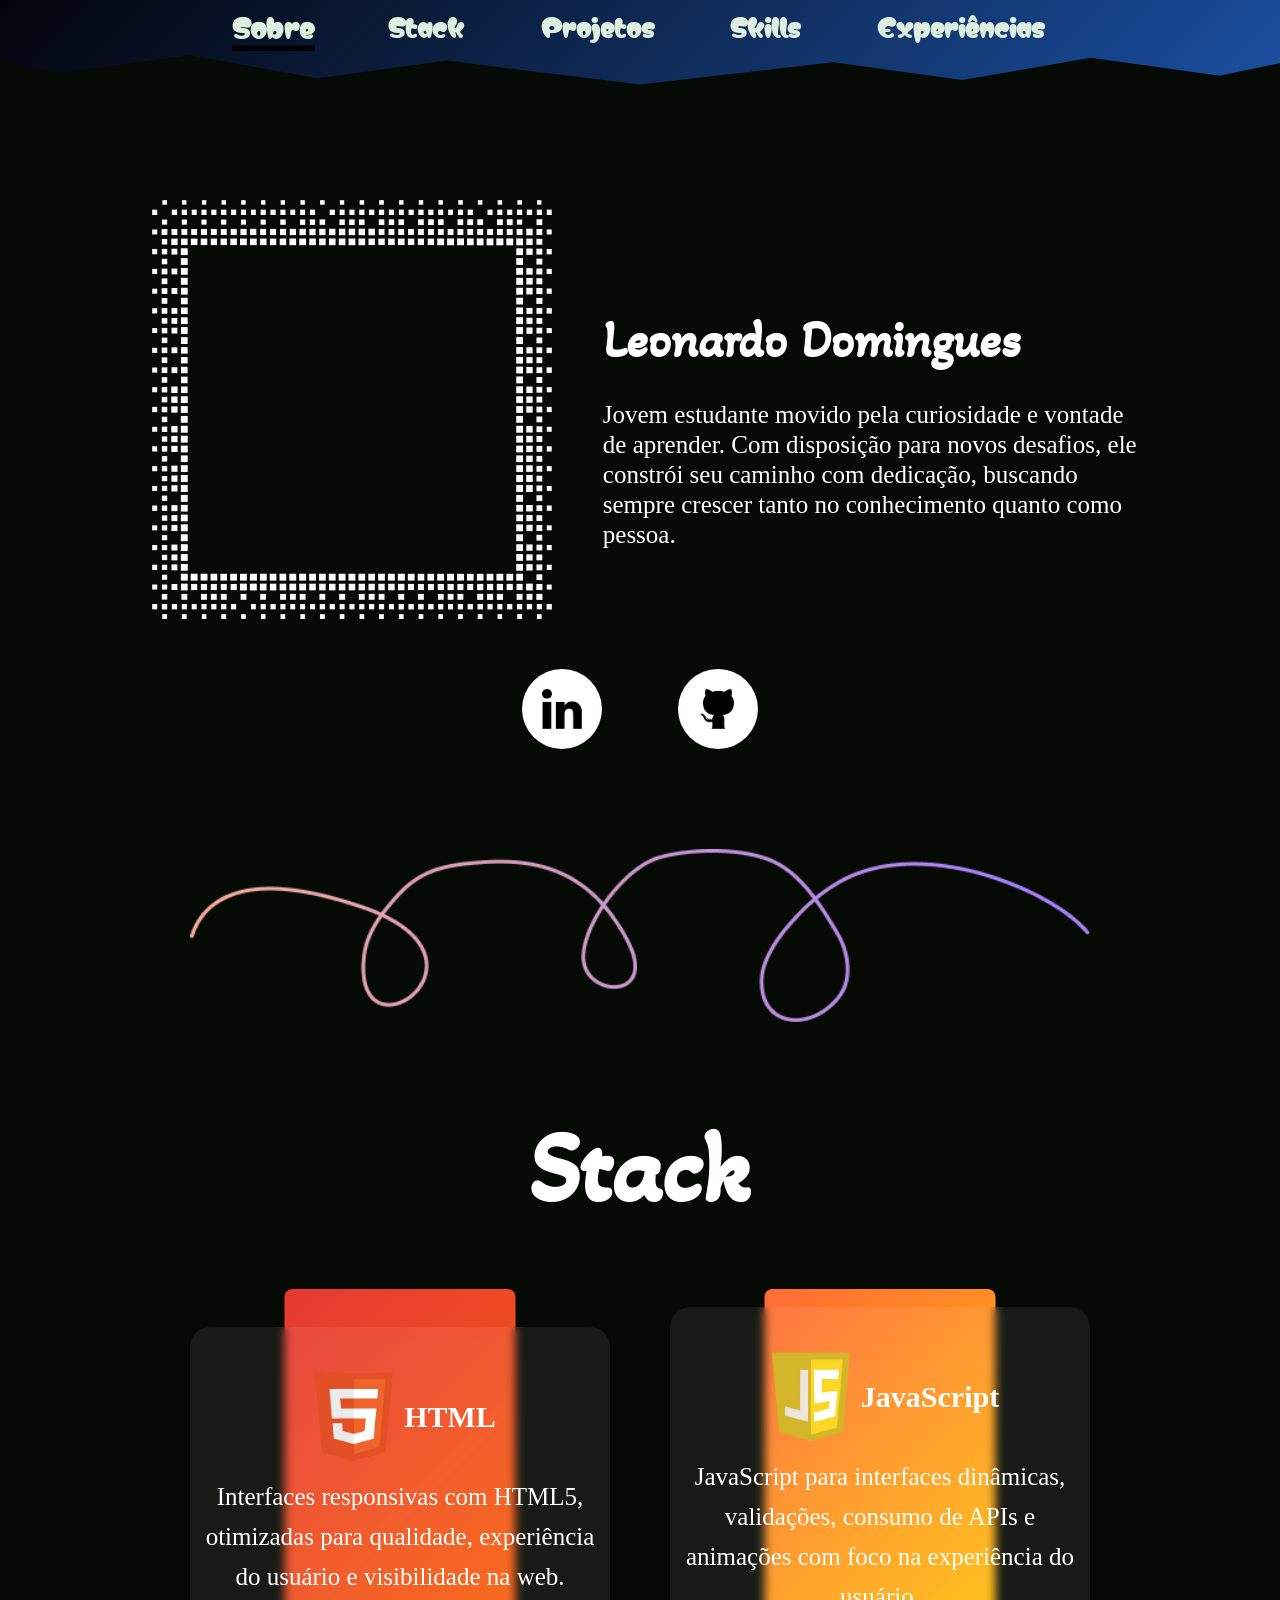
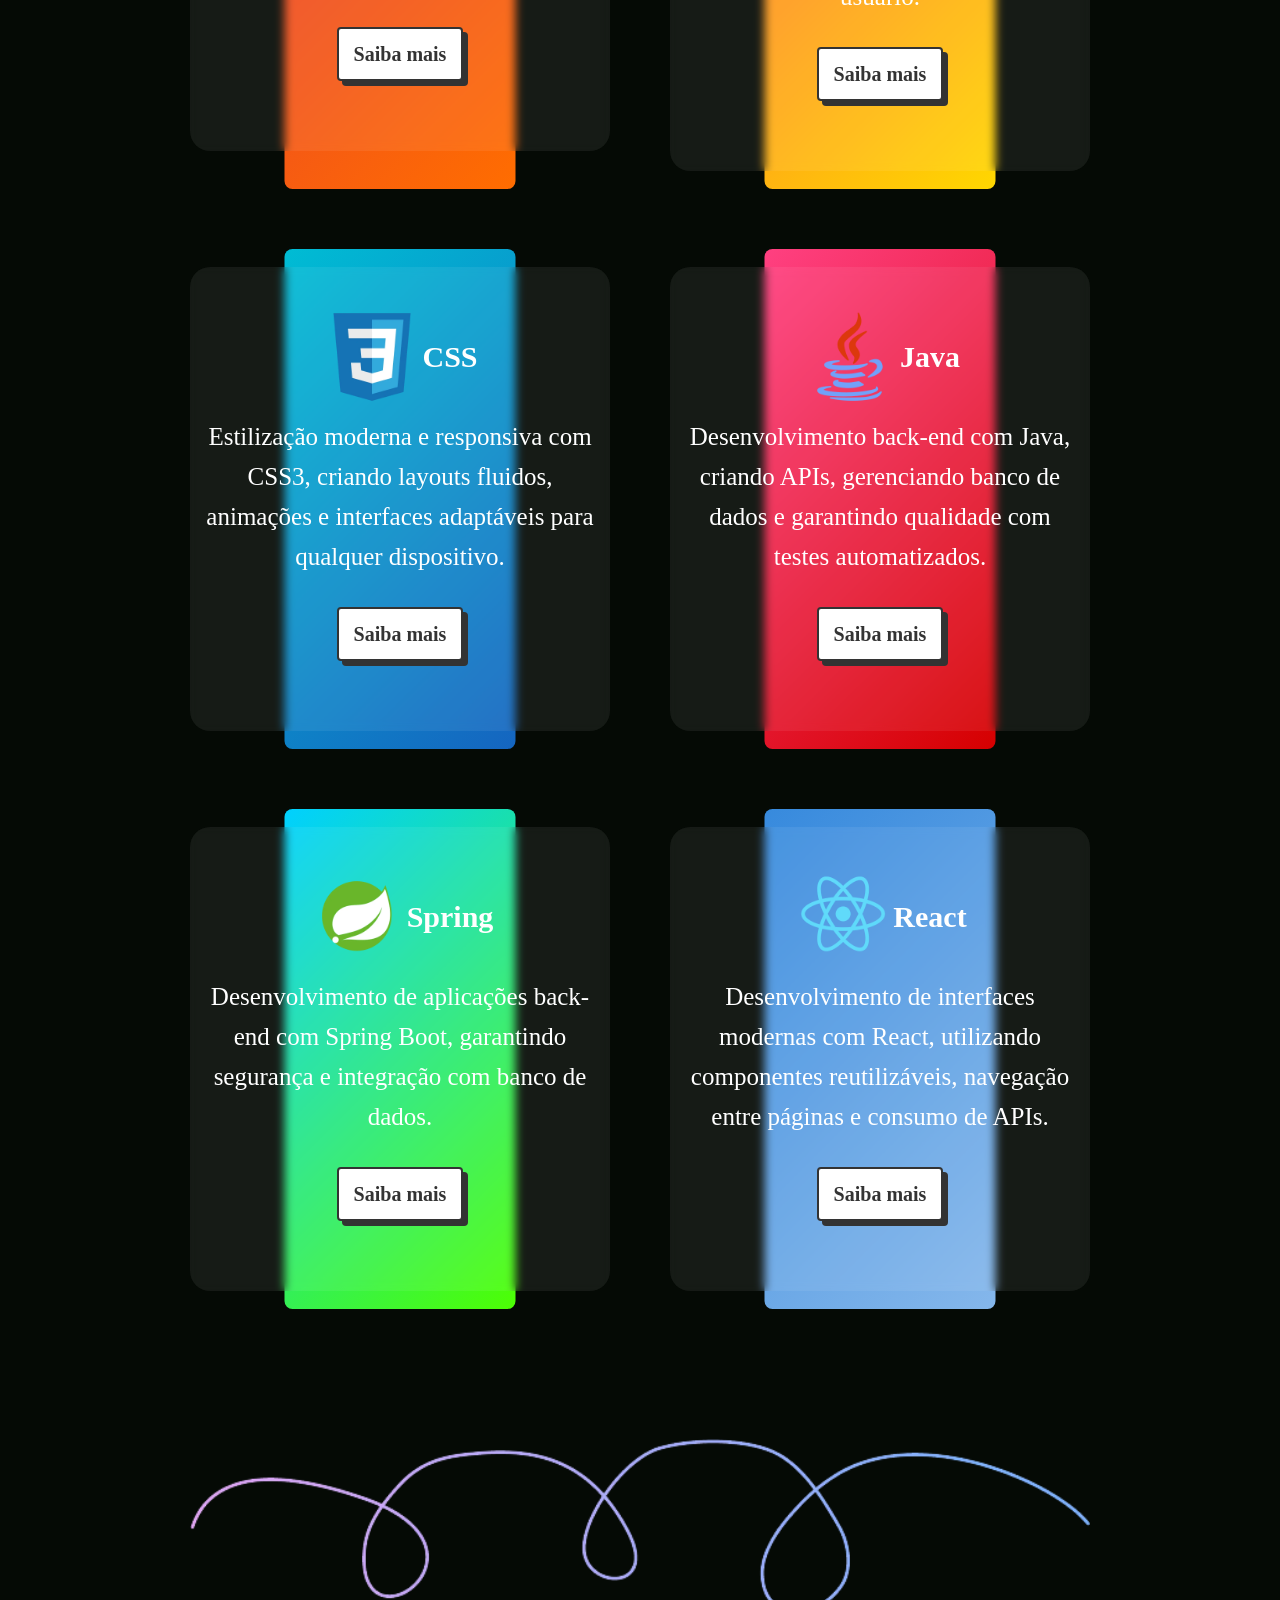
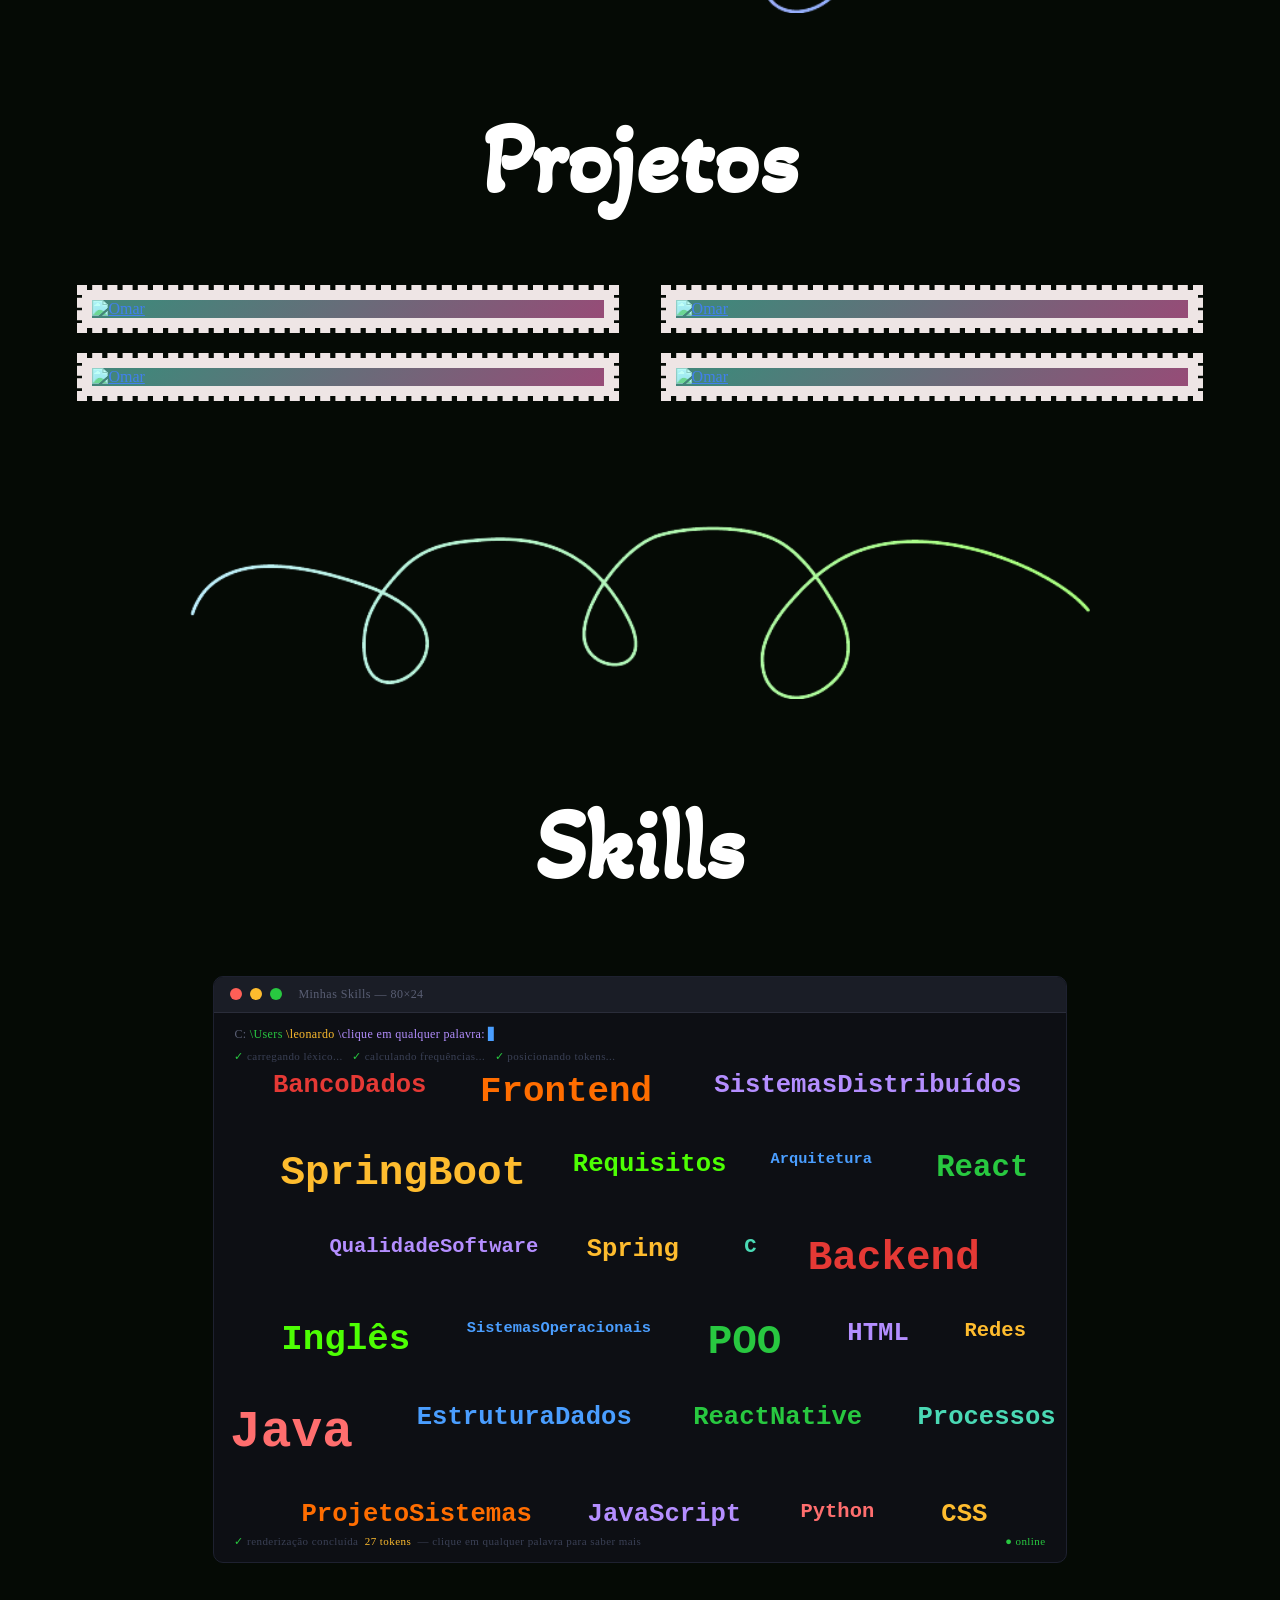
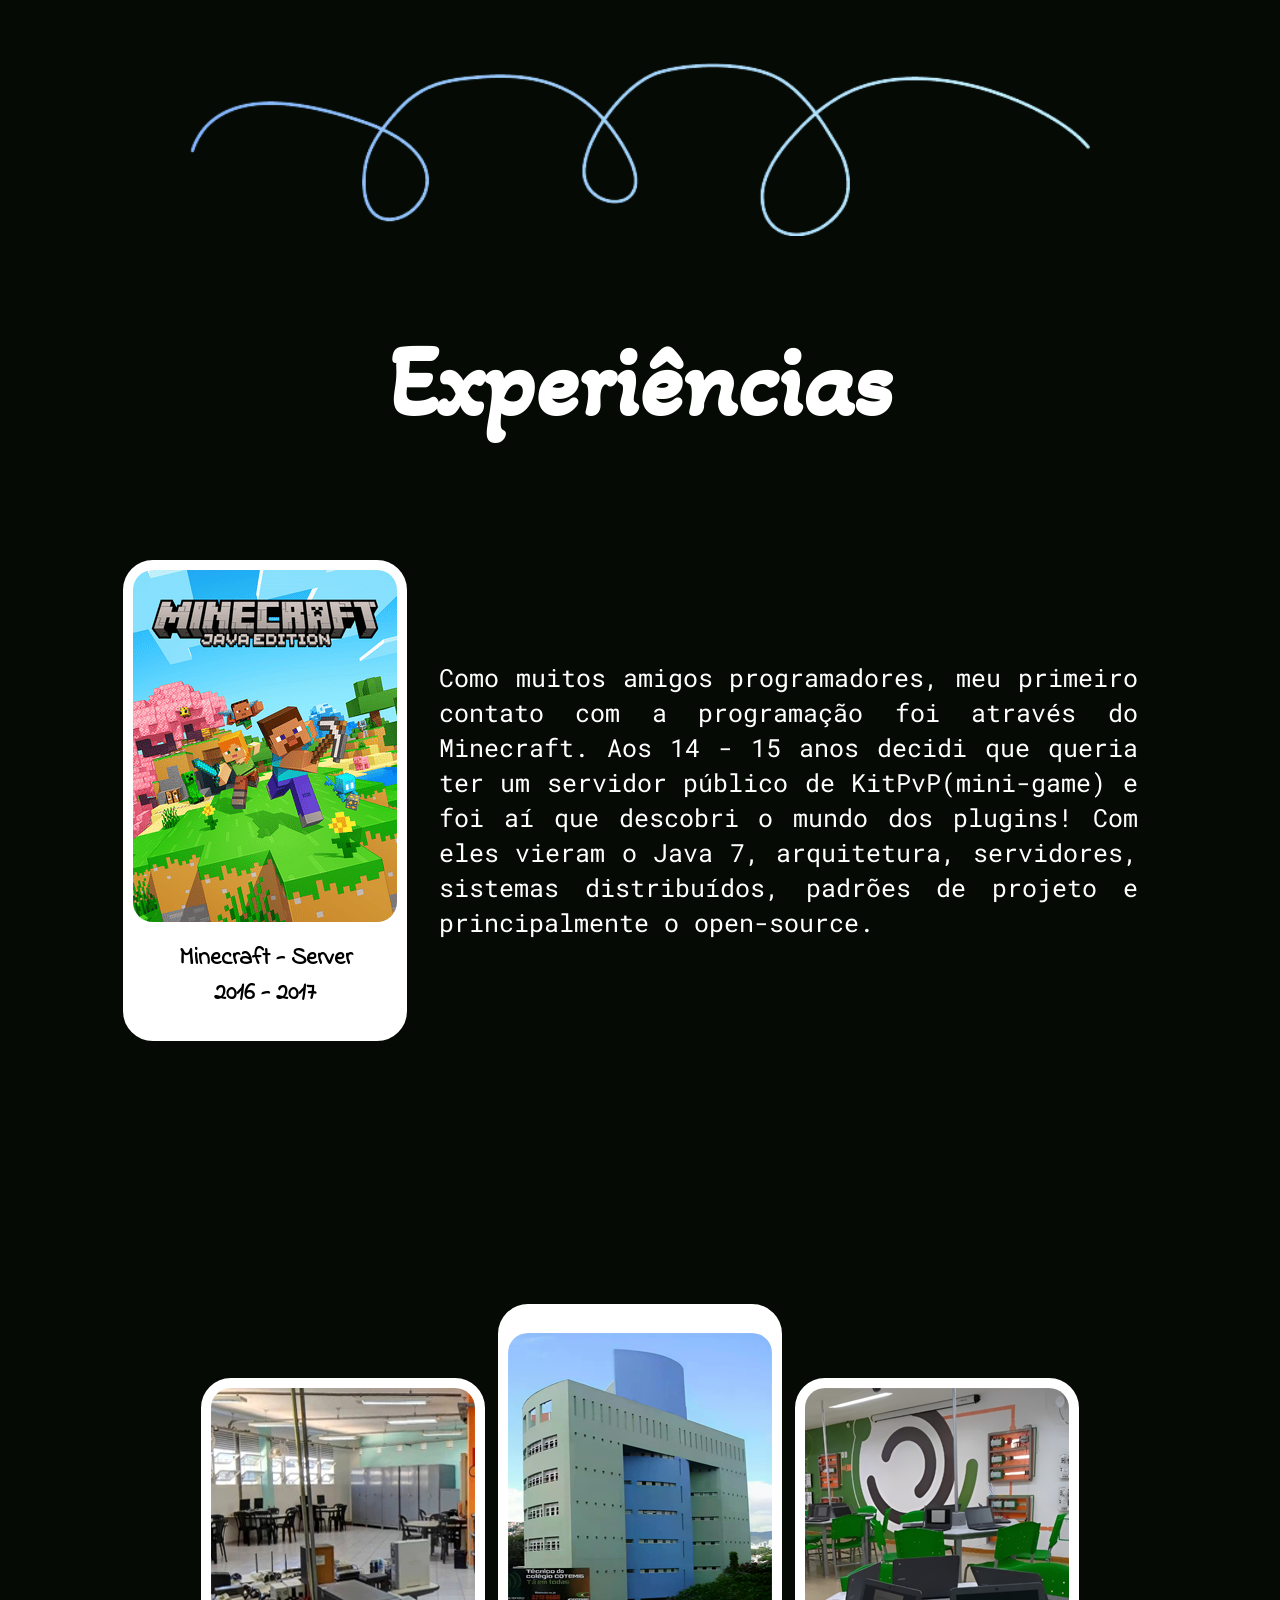
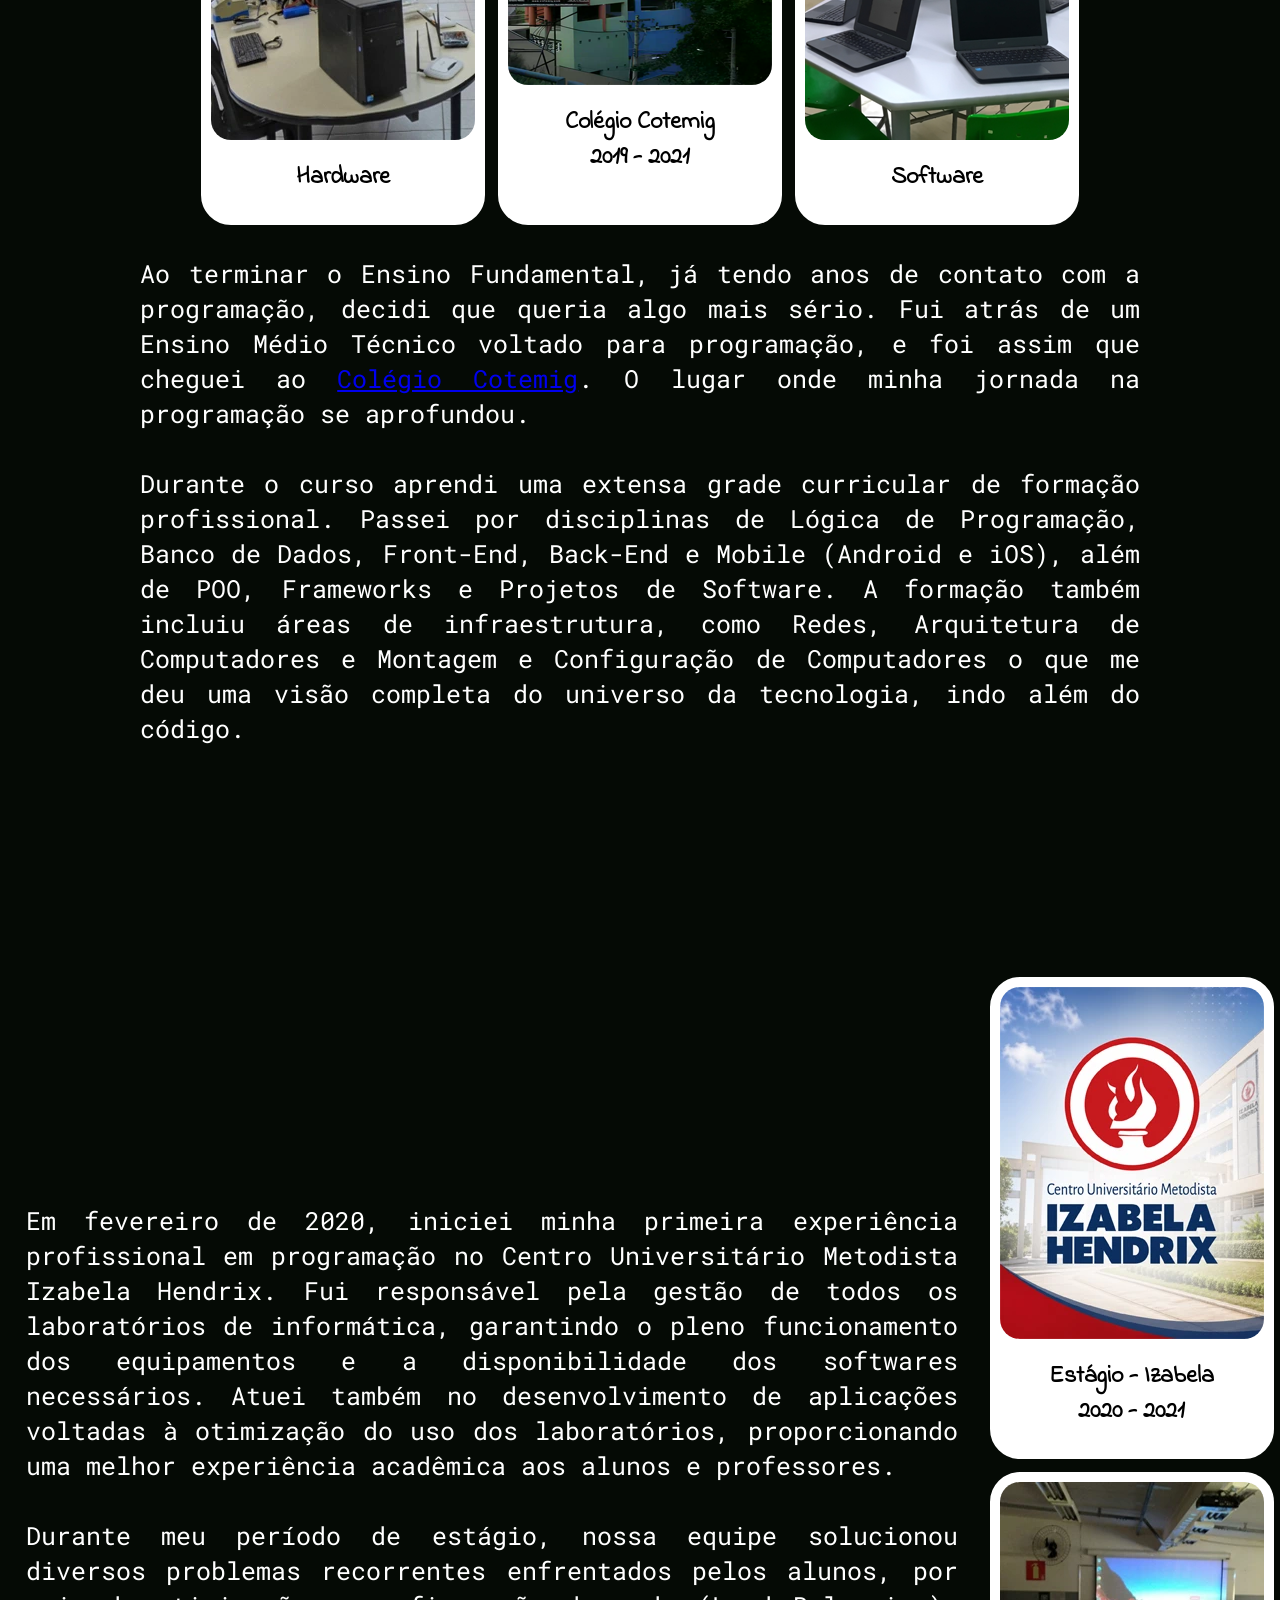
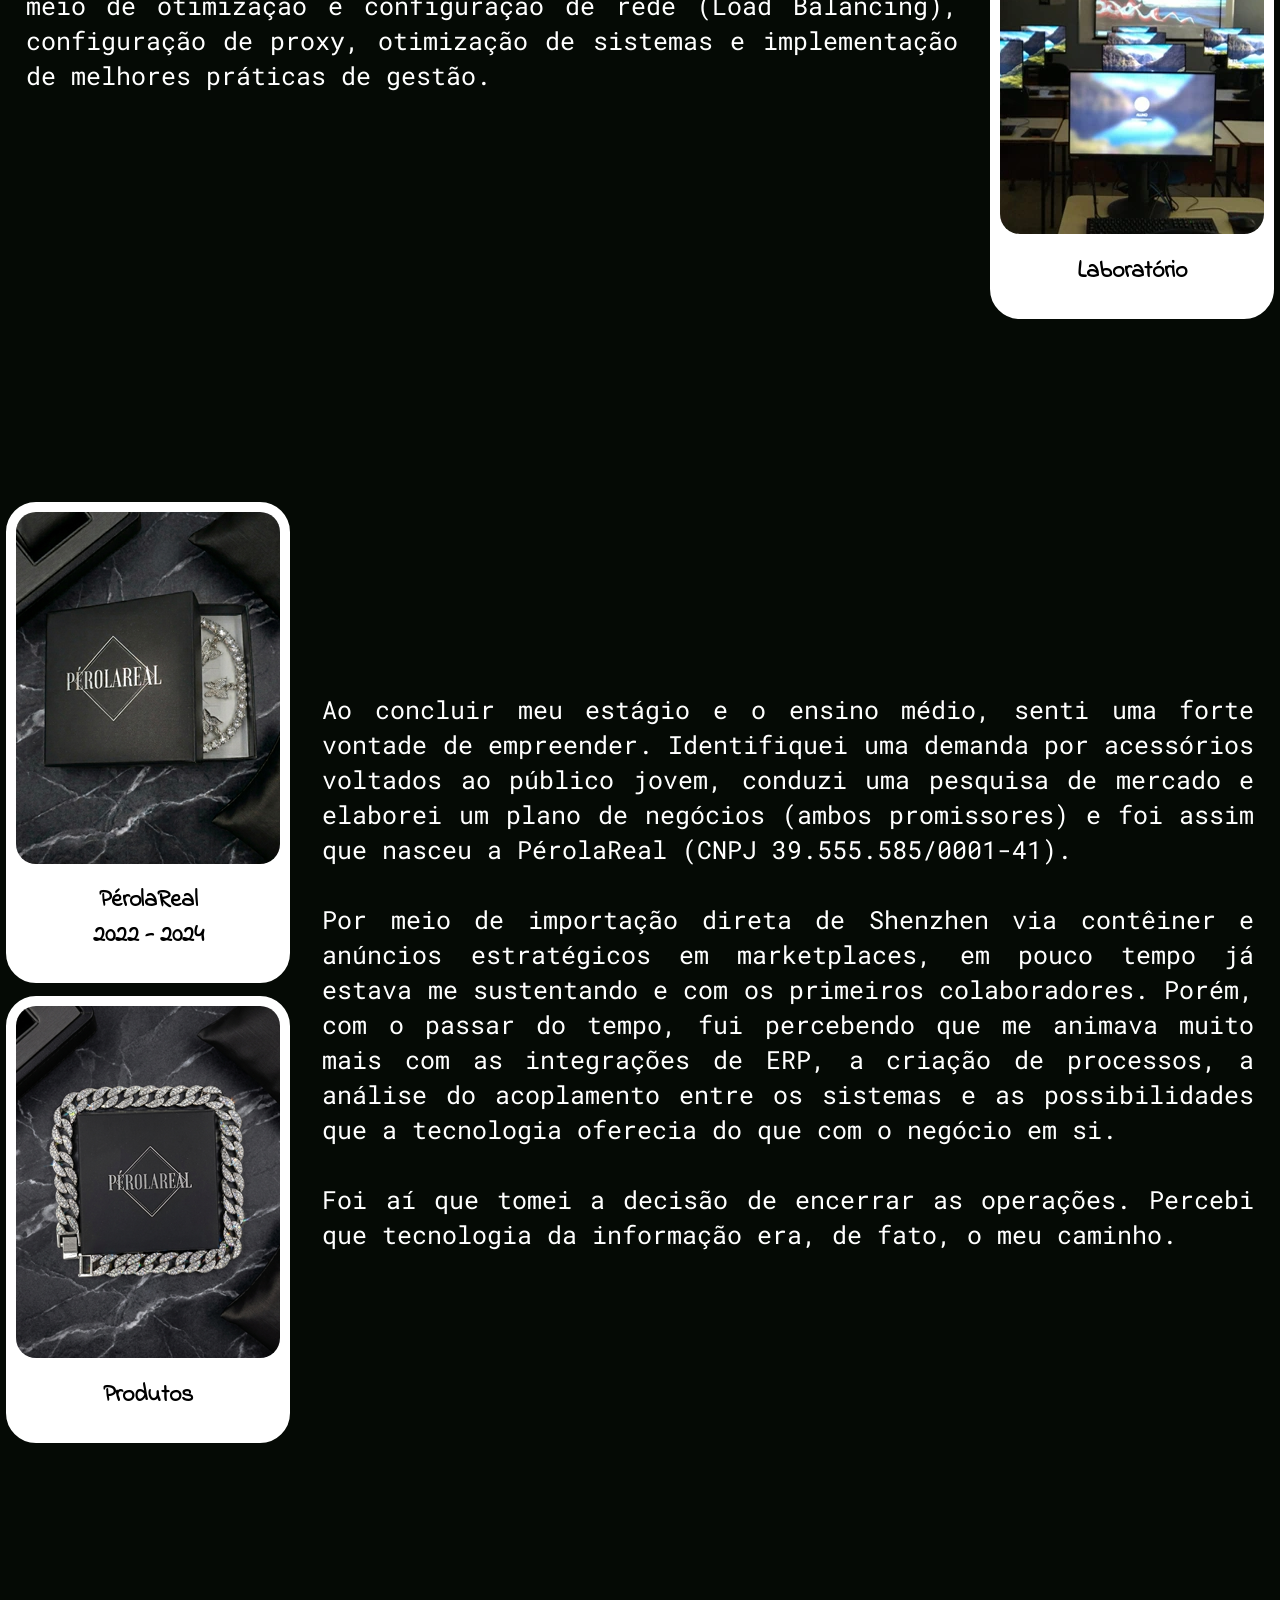
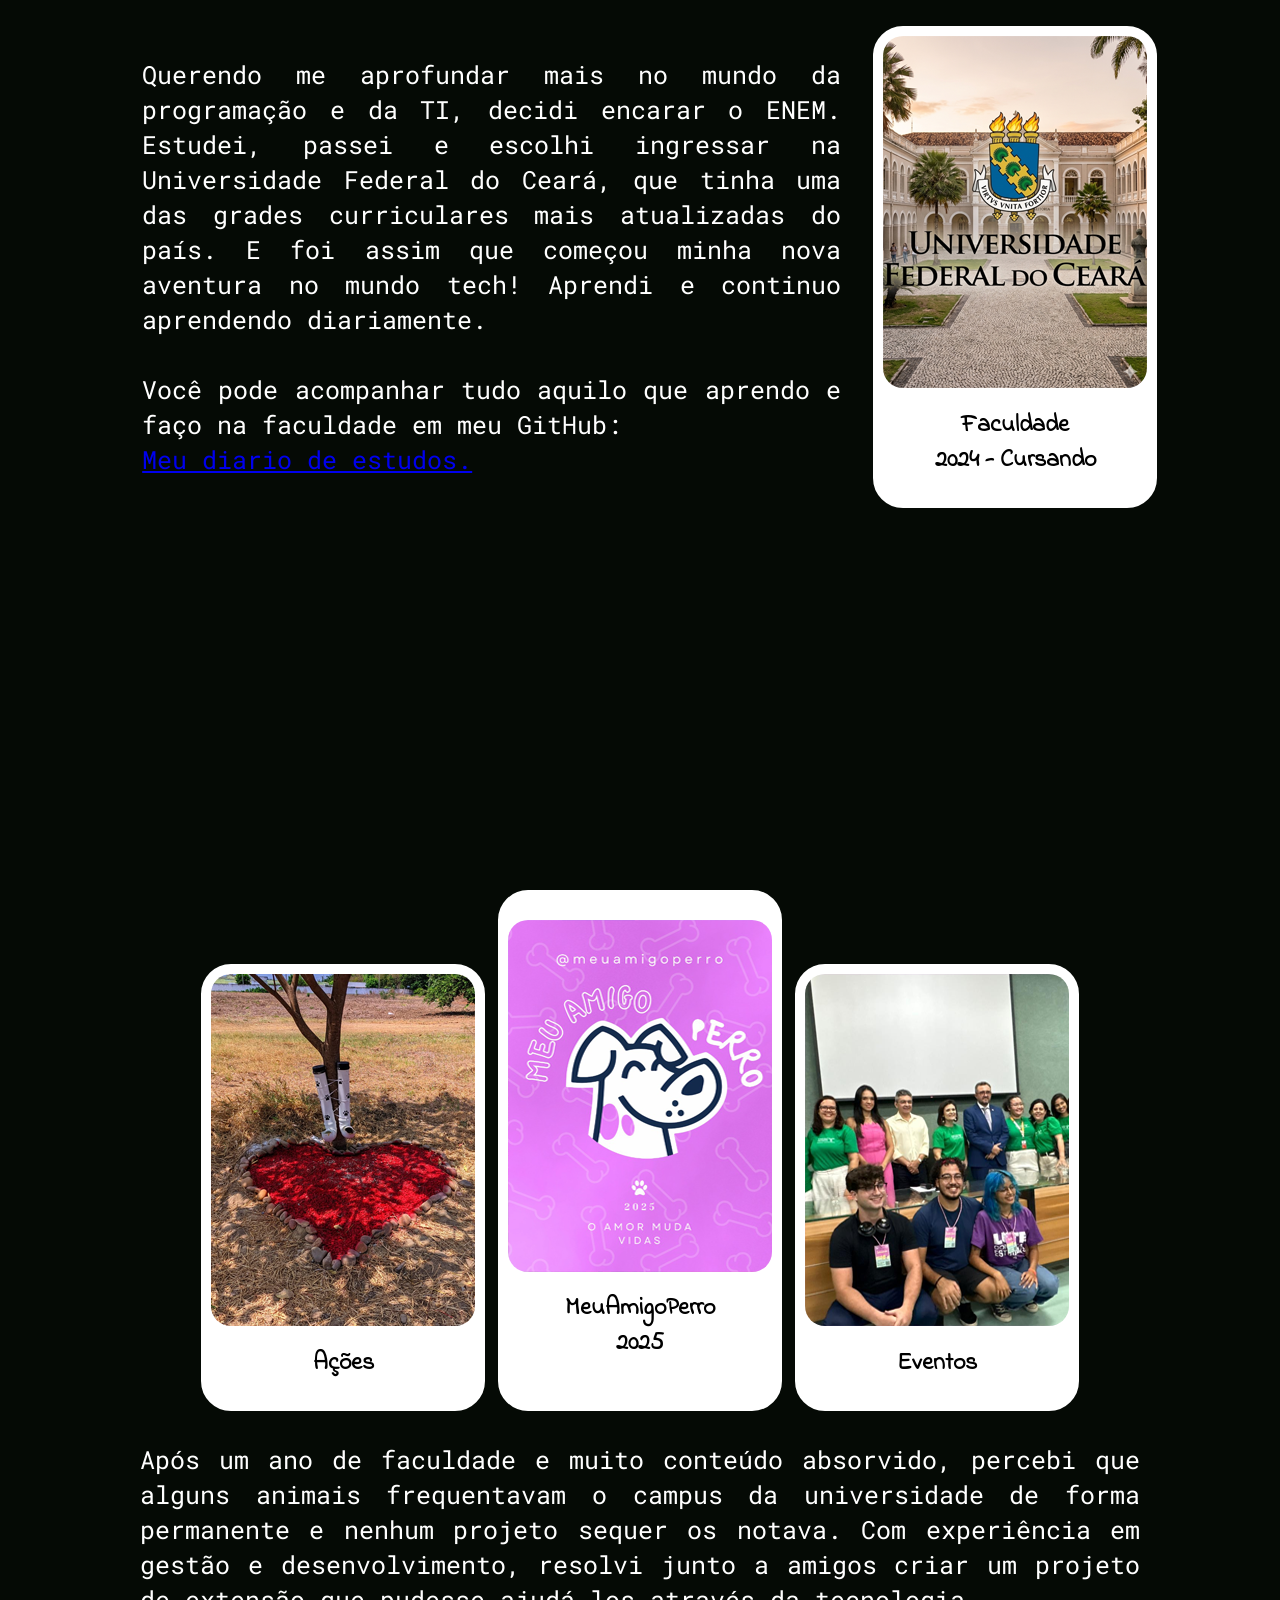
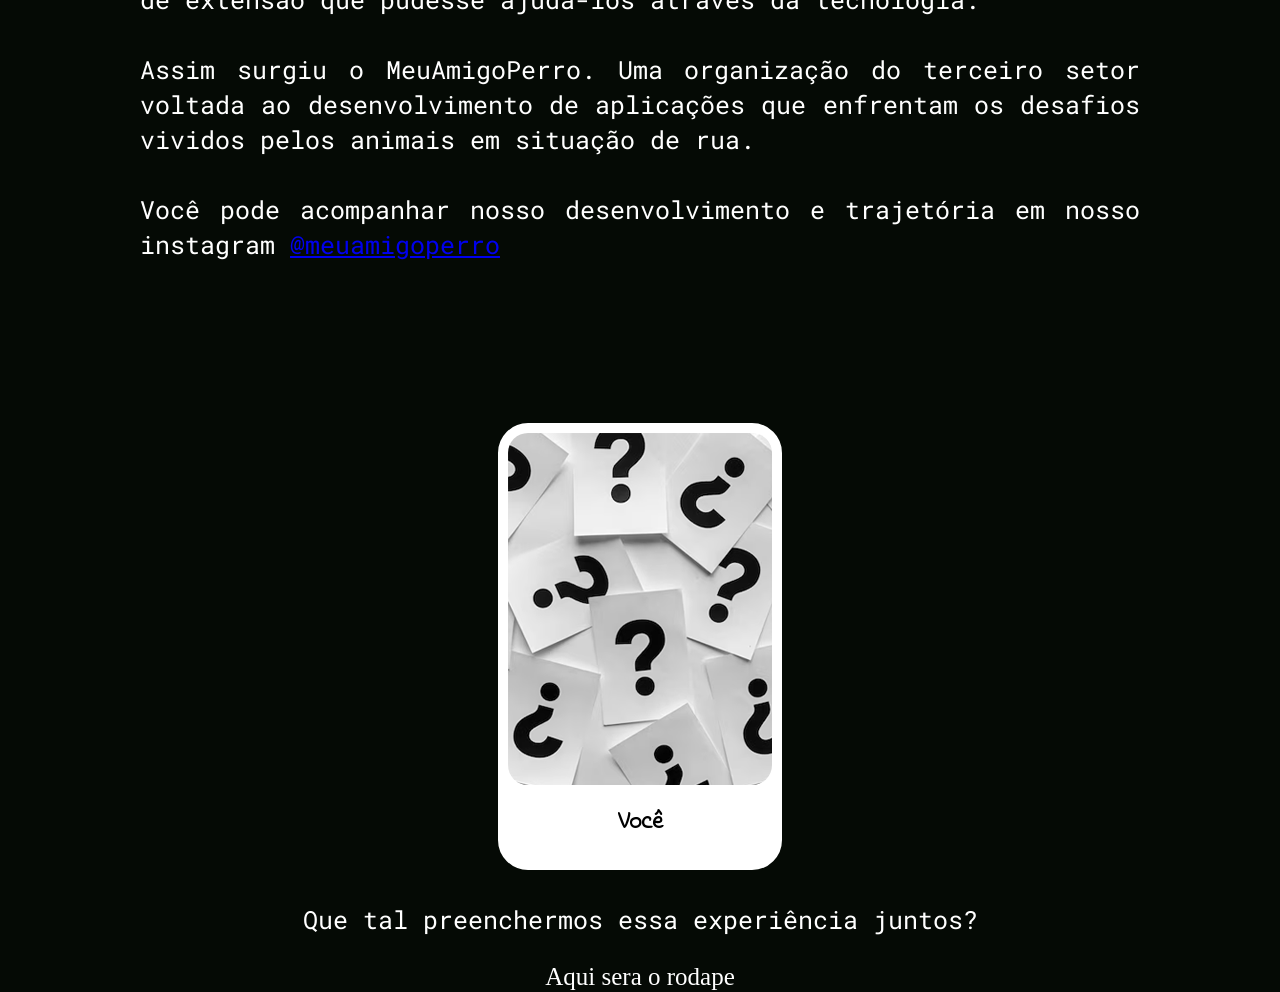
==== commit 98352cb9: "Add files via upload" ====
--- a/index.html
+++ b/index.html
@@ -324,7 +324,7 @@
 
             <img id="flecha01-01" class="flechas" src="imgs/flechas/Flecha01-01.webp">
 
-            <img id="IconEstrelaMinecraft01" class="icons" src="imgs/experiencias/icons/Estrelas.webp">
+            <img id="iconEstrelaMinecraft01" class="icons" src="imgs/experiencias/icons/Estrelas.webp">
             <figure class="figureMolduraImg">
                 <img id="imgExperiencias01-01" class="imgExperiencias" src="imgs/experiencias/SeverFull.webp" alt="Teste">
                 <h1 class="tituloImg">Server +200 Jogadores</h1>
@@ -333,21 +333,21 @@
                 <img id="imgExperiencias01-02" class="imgExperiencias" src="imgs/experiencias/MelhorServidor.webp" alt="Teste">
                 <h1 class="tituloImg">Feedback</h1>
             </figure>
-            <img id="IconEstrelaMinecraft02" class="icons" src="imgs/experiencias/icons/Estrelas.webp">
+            <img id="iconEstrelaMinecraft02" class="icons" src="imgs/experiencias/icons/Estrelas.webp">
             
         </div>
 
         <div id="divExperiencias02" class="divExperiencias">
 
-            <img id="IconHTML" class="icons" src="/imgs/experiencias/icons/HTML.webp">
-            <img id="IconCSS" class="icons" src="/imgs/experiencias/icons/CSS.webp">
-            <img id="IconJS" class="icons" src="/imgs/experiencias/icons/JavaScript.webp">
-            <img id="IconBancoDados" class="icons" src="/imgs/experiencias/icons/BancoDados.webp">
-            <img id="IconPhp" class="icons" src="/imgs/experiencias/icons/Php.webp">
-            <img id="IconCotemig" class="icons" src="/imgs/experiencias/icons/Cotemig.webp">
-            <img id="IconLogicaProgramacao" class="icons" src="/imgs/experiencias/icons/LogicaProgramacao.webp">
-            <img id="IconCSharp" class="icons" src="/imgs/experiencias/icons/CSharp.webp">
-            <img id="IconMobile" class="icons" src="/imgs/experiencias/icons/Mobile.webp">
+            <img id="iconHTML" class="icons" src="/imgs/experiencias/icons/HTML.webp">
+            <img id="iconCSS" class="icons" src="/imgs/experiencias/icons/CSS.webp">
+            <img id="iconJS" class="icons" src="/imgs/experiencias/icons/JavaScript.webp">
+            <img id="iconBancoDados" class="icons" src="/imgs/experiencias/icons/BancoDados.webp">
+            <img id="iconPhp" class="icons" src="/imgs/experiencias/icons/Php.webp">
+            <img id="iconCotemig" class="icons" src="/imgs/experiencias/icons/Cotemig.webp">
+            <img id="iconLogicaProgramacao" class="icons" src="/imgs/experiencias/icons/LogicaProgramacao.webp">
+            <img id="iconCSharp" class="icons" src="/imgs/experiencias/icons/CSharp.webp">
+            <img id="iconMobile" class="icons" src="/imgs/experiencias/icons/Mobile.webp">
 
             <div class="divFiguras">
                 <figure id="figureMolduraImg01" class="figureMolduraImg">
@@ -461,13 +461,13 @@
             </div>
 
 
-            <img id="IconIdeiaPerola" class="icons" src="imgs/experiencias/icons/Ideia.webp">
-            <img id="IconMvpPerola" class="icons" src="imgs/experiencias/icons/Mvp.webp">
-            <img id="IconCheckPerola" class="icons" src="imgs/experiencias/icons/Check.webp">
-            <img id="IconProgramacaoPerola" class="icons" src="imgs/experiencias/icons/Programacao.webp">
-            <img id="IconEquipePerola" class="icons" src="imgs/experiencias/icons/Equipe.webp">
-            <img id="IconJavaPerola" class="icons" src="imgs/experiencias/icons/Java.webp">
-            <img id="IconCoracaoPerola" class="icons" src="imgs/experiencias/icons/Coracao.webp">
+            <img id="iconIdeiaPerola" class="icons" src="imgs/experiencias/icons/Ideia.webp">
+            <img id="iconMvpPerola" class="icons" src="imgs/experiencias/icons/Mvp.webp">
+            <img id="iconCheckPerola" class="icons" src="imgs/experiencias/icons/Check.webp">
+            <img id="iconProgramacaoPerola" class="icons" src="imgs/experiencias/icons/Programacao.webp">
+            <img id="iconEquipePerola" class="icons" src="imgs/experiencias/icons/Equipe.webp">
+            <img id="iconJavaPerola" class="icons" src="imgs/experiencias/icons/Java.webp">
+            <img id="iconCoracaoPerola" class="icons" src="imgs/experiencias/icons/Coracao.webp">
 
             <img id="flecha04-01" class="flechas" src="imgs/flechas/Flecha04-01.webp">
             <img id="flecha04-02" class="flechas" src="imgs/flechas/Flecha04-02.webp"> 
@@ -527,9 +527,9 @@
                 </p>
             </div>
 
-            <h1 id="IconNomeMargaridaMeuAmigoPerro" class="icons">Margaria</h1>
+            <h1 id="iconNomeMargaridaMeuAmigoPerro" class="icons">Margaria</h1>
             <img id="flecha06-01" class="flechas" src="imgs/flechas/Flecha06-01.webp">
-            <img id="IconMargaridaMeuAmigoPerro" class="icons" src="/imgs/experiencias/icons/MargaridaMeuAmigoPerro.webp">
+            <img id="iconMargaridaMeuAmigoPerro" class="icons" src="/imgs/experiencias/icons/MargaridaMeuAmigoPerro.webp">
             <img id="flecha06-02" class="flechas" src="imgs/flechas/Flecha06-02.webp">
             <h1 id="IconEuMeuAmigoPerro" class="icons">Esse sou eu</h1>
 
@@ -560,5 +560,6 @@
 
 <script src="javascript/intersectionObserver.js"></script>
 <script src="javascript/skills.js"></script>
+<script src="javascript/experiencias.js"></script>
 </body>
 </html>
--- a/css/experiencias-style.css
+++ b/css/experiencias-style.css
@@ -210,27 +210,37 @@
                                                                                                                                                                                                                                                                                                                                                                                                                                                                                                                                                                                                                                                                                                                                                                                                                                                                                                                                                                                                                                                                                                                                                                                                                                                                                                                                                                                                                                                                                                                                                                                                                                                                                                                                                                                                                                                                                                                                                                                                                                                                                                                                                                                                                                                                                                                                                                                                                                                                                                                                                                                                                                                                                                                                                                                                                                                                                                                                                                                                                                                                                                                                                                                                                                                                                                                                                                                                                                                                                                                                                                                                                                                                                                                                                                                                                                                                                                                                                                                                                                                                                                                                                                                                                                                                                                                                                                                                                                                                                                                                                                                                                                                                                                                                                                                                                                                                                                                                                                                                                                                                                                                                                                                                                                                                                                                                                                                                                                                                                                                                                                                                                                                                                                                                                                                                                                                                                                                                                                                                                                                                                                                                                                                                                                                                                                                                                                                                                                                                                                                                                                                                                                                                                                                                                                                                                                                                                                                                                                                                                                                                                                                                                                                                                                                                                                                                                                                                                                                                                                                                                                                                                                                                                                                                                                                                                                                                                                                                                                                                                                                                                                                                                                                                                                                                                                                                                                                                                                                                                                                                                                                                                                                                                                                                                                                                                                                                                                                                                                                                                                                                                                                                                                                                                                                                                                                                                                                                                                                                                                                                                                                                                                                                                                                                                                                                                                                                                                                                                                                                                                                                                                                                                                                                                                                                                                                                                                                                                                                                                                                                                                                                                                                                                                                                                                                                                                                                                                                                                                                                                                                                                                                                                                                                                                                                                                                                                                                                                                                                                                                                                                                                                                                                                                                                                                                                                                                                                                                                                                                                                                                                                                                                                                                                                                                                                                                                                                                                                                                                                                                                                                                                                                                                                                                                                                                                                                                                                                                                                                                                                                                                                                                                                                                                                                                                                                                                                                                                                                                                                                                                                                                                                                                                                                                                                                                                                                                                                                                                                                                                                                                                                                                                                                                                                                                                                                                                                                                                                                                                                                                                                                                                                                                                                                                                                                                                                                                                                                                                                                                                                                                                                                                                                                                                                                                                                                                                                                                                                                                                                                                                                                                                                                                                                                                                                                                                                                                                                                                                                                                                                                                                                                                                                                                                                                                                                                                                                                                                                                                                                                                                                                                                                                                                                                                                                                                                                                                                                                                                                                                                                                                                                                                                                                                                                                                                                                                                                                                                                                                                                                                                                                                                                                                                                                                                                                                                                                                                                                                                                                                                                                                                                                                                                                                                                                                                                                                                                                                                                                                                                                                                                                                                                                                                                                                                                                                                                                                                                                                                                                                                                                                                                                                                                                                                                                                                                                                                                                                                                                                                                                                                                                                                                                                                                                                                                                                                                                                                                                                                                                                                                                                                                                                                                                                                                                                                                                                                                                                                                                                                                                                                                                                                                                                                                                                                                                                                                                                                                                                                                                                                                                                                                                                                                                                                                                                                                                                                                                                                                                                                                                                                                                                                                                                                                                                                                                                                                                                                                                                                                                                                                                                                                                                                                                                                                                                                                                                                                                                                                                                                                                                                                                                                                                                                                                                                                                                                                                                                                                                                                                                                                                                                                                                                                                                                                                                                                                                                                                                                                                                                                                                                                                                                                                                                                                                                                                                                                                                                                                                                                                                                                                                                                                                                                                                                                                                                                                                                                                                                                                                                                                                                                                                                                                                                                                                                                                                                                                                                                                                                                                                                                                                                                                                                                                                                                                                                                                                                                                                                                                                                                                                                                                                                                                                                                                                                                                                                                                                                                                                                                                                                                                                                                                                                                                                                                                                                                                                                                                                                                                                                                                                                                                                                                                                                                                                                                                                                                                                                                                                                                                                                                                                                                                                                                                                                                                                                                                                                                                                                                                                                                                                                                                                                                                                                                                                                                                                                                                                                                                                                                                                                                                                                                                                                                                                                                                                                                                                                                                                                                                                                                                                                                                                                                                                                                                                                                                                                                                                                                                                                                                                                                                                                                                                                                                                                                                                                                                                                                                                                                                                                                                                                                                                                                                                                                                                                                                                                                                                                                                                                                                                                                                                                                                                                                                                                                                                                                                                                                                                                                                                                                                                                                                                                                                                                                                                                                                                                                                                                                                                                                                                                                                                                                                                                                                                                                                                                                                                                                                                                                                                                                                                                                                                                                                                                                                                                                                                                                                                                                                                                                                                                                                                                                                                                                                                                                                                                                                                                                                                                                                                                                                                                                                                                                                                                                                                                                                                                                                                                                                                                                                                                                                                                                                                                                                                                                                                                                                                                                                                                                                                                                                                                                                                                                                                                                                                                                                                                                                                                                                                                                                                                                                                                                                                                                                                                                                                                                                                                                                                                                                                                                                                                                                                                                                                                                                                                                                                                                                                                                                                                                                                                                                                                                                                                                                                                                                                                                                                                                                                                                                                                                                                                                                                                                                                                                                                                                                                                                                                                                                                                                                                                                                                                                                                                                                                                                                                                                                                                                                                                                                                                                                                                                                                                                                                                                                                                                                                                                                                                                                                                                                                                                                                                                                                                                                                                                                                                                                                                                                                                                                                                                                                                                                                                                                                                                                                                                                                                                                                                                                                                                                                                                                                                                                                                                                                                                                                                                                                                                                                                                                                                                                                                                                                                                                                                                                                                                                                                                                                                                                                                                                                                                                                                                                                                                                                                                                                                                                                                                                                                                                                                                                                                                                                                                                                                                                                                                                                                                                                                                                                                                                                                                                                                                                                                                                                                                                                                                                                                                                                                                                                                                                                                                                                                                                                                                                                                                                                                                                                                                                                                                                                                                                                                                                                                                                                                                                                                                                                                                                                                                                                                                                                                                                                                                                                                                                                                                                                                                                                                                                                                                                                                                                                                                                                                                                                                                                                                                                                                                                                                                                                                                                                                                                                                                                                                                                                                                                                                                                                                                                                                                                                                                                                                                                                                                                                                                                                                                                                                                                                                                                                                                                                                                                                                                                                                                                                                                                                                                                                                                                                                                                                                                                                                                                                                                                                                                                                                                                                                                                                                                                                                                                                                                                                                                                                                                                                                                                                                                                                                                                                                                                                                                                                                                                                                                                                                                                                                                                                                                                                                                                                                                                                                                                                                                                                                                                                                                                                                                                                                                                                                                                                                                                                                                                                                                                                                                                                                                                                                                                                                                                                                                                                                                                                                                                                                                                                                                                                                                                                                                                                                                                                                                                                                                                                                                                                                                                                                                                                                                                                                                                                                                                                                                                                                                                                                                                                                                                                                                                                                                                                                                                                                                                                                                                                                                                                                                                                                                                                                                                                                                                                                                                                                                                                                                                                                                                                                                                                                                                                                                                                                                                                                                                                                                                                                                                                                                                                                                                                                                                                                                                                                                                                                                                                                                                                                                                                                                                                                                                                                                                                                                                                                                                                                                                                                                                                                                                                                                                                                                                                                                                                                                                                                                                                                                                                                                                                                                                                                                                                                                                                                                                                                                                                                                                                                                                                                                                                                                                                                                                                                                                                                                                                                                                                                                                                                                                                                                                                                                                                                                                                                                                                                                                                                                                                                                                                                                                                                                                                                                                                                                                                                                                                                                                                                                                                                                                                                                                                                                                                                                                                                                                                                                                                                                                                                                                                                                                                                                                                                                                                                                                                                                                                                                                                                                                                                                                                                                                                                                                                                                                                                                                                                                                                                                                                                                                                                                                                                                                                                                                                                                                                                                                                                                                                                                                                                                                                                                                                                                                                                                                                                                                                                                                                                                                                                                                                                                                                                                                                                                                                                                                                                                                                                                                                                                                                                                                                                                                                                                                                                                                                                                                                                                                                                                                                                                                                                                                                                                                                                                                                                                                                                                                                                                                                                                                                                                                                                                                                                                                                                                                                                                                                                                                                                                                                                                                                                                                                                                                                                                                                                                                                                                                                                                                                                                                                                                                                                                                                                                                                                                                                                                                                                                                                                                                                                                                                                                                                                                                                                                                                                                                                                                                                                                                                                                                                                                                                                                                                                                                                                                                                                                                                                                                                                                                                                                                                                                                                                                                                                                                                                                                                                                                                                                                                                                                                                                                                                                                                                                                                                                                                                                                                                                                                                                                                                                                                                                                                                                                                                                                                                                                                                                                                                                                                                                                                                                                                                                                                                                                                                                                                                                                                                                                                                                                                                                                                                                                                                                                                                                                                                                                                                                                                                                                                                                                                                                                                                                                                                                                                                                                                                                                                                                                                                                                                                                                                                                                                                                                                                                                                                                                                                                                                                                                                                                                                                                                                                                                                                                                                                                                                                                                                                                                                                                                                                                                                                                                                                                                                                                                                                                                                                                                                                                                                                                                                                                                                                                                                                                                                                                                                                                                                                                                                                                                                                                                                                                                                                                                                                                                                                                                                                                                                                                                                                                                                                                                                                                                                                                                                                                                                                                                                                                                                                                                                                                                                                                                                                                                                                                                                                                                                                                                                                                                                                                                                                                                                                                                                                                                                                                                                                                                                                                                                                                                                                                                                                                                                                                                                                                                                                                                                                                                                                                                                                                                                                                                                                                                                                                                                                                                                                                                                                                                                                                                                                                                                                                                                                                                                                                                                                                                                                                                                                                                                                                                                                                                                                                                                                                                                                                                                                                                                                                                                                                                                                                                                                                                                                                                                                                                                                                                                                                                                                                                                                                                                                                                                                                                                                                                                                                                                                                                                                                                                                                                                                                                                                                                                                                                                                                                                                                                                                                                                                                                                                                                                                                                                                                                                                                                                                                                                                                                                                                                                                                                                                                                                                                                                                                                                                                                                                                                                                                                                                                                                                                                                                                                                                                                                                                                                                                                                                                                                                                                                                                                                                                                                                                                                                                                                                                                                                                                                                                                                                                                                                                                                                                                                                                                                                                                                                                                                                                                                                                                                                                                                                                                                                                                                                                                                                                                                                                                                                                                                                                                                                                                                                                                                                                                                                                                                                                                                                                                                                                                                                                                                                                                                                                                                                                                                                                                                                                                                                                                                                                                                                                                                                                                                                                                                                                                                                                                                                                                                                                                                                                                                                                                                                                                                                                                                                                                                                                                                                                                                                                                                                                                                                                                                                                                                                                                                                                                                                                                                                                                                                                                                                                                                                                                                                                                                                                                                                                                                                                                                                                                                                                                                                                                                                                                                                                                                                                                                                                                                                                                                                                                                                                                                                                                                                                                                                                                                                                                                                                                                                                                                                                                                                                                                                                                                                                                                                                                                                                                                                                                                                                                                                                                                                                                                                                                                                                                                                                                                                                                                                                                                                                                                                                                                                                                                                                                                                                                                                                                                                                                                                                                                                                                                                                                                                                                                                                                                                                                                                                                                                                                                                                                                                                                                                                                                                                                                                                                                                                                                                                                                                                                                                                                                                                                                                                                                                                                                                                                                                                                                                                                                                                                                                                                                                                                                                                                                                                                                                                                                                                                                                                                                                                                                                                                                                                                                                                                                                                                                                                                                                                                                                                                                                                                                                                                                                                                                                                                                                                                                                                                                                                                                                                                                                                                                                                                                                                                                                                                                                                                                                                                                                                                                                                                                                                                                                                                                                                                                                                                                                                                                                                                                                                                                                                                                                                                                                                                                                                                                                                                                                                                                                                                                                                                                                                                                                                                                                                                                                                                                                                                                                                                                                                                                                                                                                                                                                                                                                                                                                                                                                                                                                                                                                                                                                                                                                                                                                                                                                                                                                                                                                                                                                                                                                                                                                                                                                                                                                                                                                                                                                                                                                                                                                                                                                                                                                                                                                                                                                                                                                                                                                                                                                                                                                                                                                                                                                                                                                                                                                                                                                                                                                                                                                                                                                                                                                                                                                                                                                                                                                                                                                                                                                                                                                                                                                                                                                                                                                                                                                                                                                                                                                                                                                                                                                                                                                                                                                                                                                                                                                                                                                                                                                                                                                                                                                                                                                                                                                                                                                                                                                                                                                                                                                                                                                                                                                                                                                                                                                                                                                                                                                                                                                                                                                                                                                                                                                                                                                                                                                                                                                                                                                                                                                                                                                                                                                                                                                                                                                                                                                                                                                                                                                                                                                                                                                                                                                                                                                                                                                                                                                                                                                                                                                                                                                                                                                                                                                                                                                                                                                                                                                                                                                                                                                                                                                                                                                                                                                                                                                                                                                                                                                                                                                                                                                                                                                                                                                                                                                                                                                                                                                                                                                                                                                                                                                                                                                                                                                                                                                                                                                                                                                                                                                                                                                                                                                                                                                                                                                                                                                                                                                                                                                                                                                                                                                                                                                                                                                                                                                                                                                                                                                                                                                                                                                                                                                                                                                                                                                                                                                                                                                                                                                                                                                                                                                                                                                                                                                                                                                                                                                                                                                                                                                                                                                                                                                                                                                                                                                                                                                                                                                                                                                                                                                                                                                                                                                                                                                                                                                                                                                                                                                                                                                                                                                                                                                                                                                                                                                                                                                                                                                                                                                                                                                                                                                                                                                                                                                                                                                                                                                                                                                                                                                                                                                                                                                                                                                                                                                                                                                                                                                                                                                                                                                                                                                                                                                                                                                                                                                                                                                                                                                                                                                                                                                                                                                                                                                                                                                                                                                                                                                                                                                                                                                                                                                                                                                                                                                                                                                                                                                                                                                                                                                                                                                                                                                                                                                                                                                                                                                                                                                                                                                                                                                                                                                                                                                                                                                                                                                                                                                                                                                                                                                                                                                                                                                                                                                                                                                                                                                                                                                                                                                                                                                                                                                                                                                                                                                                                                                                                                                                                                                                                                                                                                                                                                                                                                                                                                                                                                                                                                                                                                                                                                                                                                                                                                                                                                                                                                                                                                                                                                                                                                                                                                                                                                                                                                                                                                                                                                                                                                                                                                                                                                                                                                                                                                                                                                                                                                                                                                                                                                                                                                                                                                                                                                                                                                                                                                                                                                                                                                                                                                                                                                                                                                                                                                                                                                                                                                                                                                                                                                                                                                                                                                                                                                                                                                                                                                                                                                                                                                                                                                                                                                                                                                                                                                                                                                                                                                                                                                                                                                                                                                                                                                                                                                                                                                                                                                                                                                                                                                                                                                                                                                                                                                                                                                                                                                                                                                                                                                                                                                                                                                                                                                                                                                                                                                                                                                                                                                                                                                                                                                                                                                                                                                                                                                                                                                                                                                                                                                                                                                                                                                                                                                                                                                                                                                                                                                                                                                                                                                                                                                                                                                                                                                                                                                                                                                                                                                                                                                                                                                                                                                                                                                                                                                                                                                                                                                                                                                                                                                                                                                                                                                                                                                                                                                                                                                                                                                                                                                                                                                                                                                                                                                                                                                                                                                                                                                                                                                                                                                                                                                                                                                                                                                                                                                                                                                                                                                                                                                                                                                                                                                                                                                                                                                                                                                                                                                                                                                                                                                                                                                                                                                                                                                                                                                                                                                                                                                                                                                                                                                                                                                                                                                                                                                                                                                                                                                                                                                                                                                                                                                                                                                                                                                                                                                                                                                                                                                                                                                                                                                                                                                                                                                                                                                                                                                                                                                                                                                                                                                                                                                                                                                                                                                                                                                                                                                                                                                                                                                                                                                                                                                                                                                                                                                                                                                                                                                                                                                                                                                                                                                                                                                                                                                                                                                                                                                                                                                                                                                                                                                                                                                                                                                                                                                                                                                                                                                                                                                                                                                                                                                                                                                                                                                                                                                                                                                                                                                                                                                                                                                                                                                                                                                                                                                                                                                                                                                                                                                                                                                                                                                                                                                                                                                                                                                                                                                                                                                                                                                                                                                                                                                                                                                                                                                                                                                                                                                                                                                                                                                                                                                                                                                                                                                                                                                                                                                                                                                                                                                                                                                                                                                                                                                                                                                                                                                                                                                                                                                                                                                                                                                                                                                                                                                                                                                                                                                                                                                                                                                                                                                                                                                                                                                                                                                                                                                                                                                                                                                                                                                                                                                                                                                                                                                                                                                                                                                                                                                                                                                                                                                                                                                                                                                                                                                                                                                                                                                                                                                                                                                                                                                                                                                                                                                                                                                                                                                                                                                                                                                                                                                                                                                                                                                                                                                                                                                                                                                                                                                                                                                                                                                                                                                                                                                                                                                                                                                                                                                                                                                                                                                                                                                                                                                                                                                                                                                                                                                                                                                                                                                                                                                                                                                                                                                                                                                                                                                                                                                                                                                                                                                                                                                                                                                                                                                                                                                                                                                                                                                                                                                                                                                                                                                                                                                                                                                                                                                                                                                                                                                                                                                                                                                                                                                                                                                                                                                                                                                                                                                                                                                                                                                                                                                                                                                                                                                                                                                                                                                                                                                                                                                                                                                                                                                                                                                                                                                                                                                                                                                                                                                                                                                                                                                                                                                                                                                                                                                                                                                                                                                                                                                                                                                                                                                                                                                                                                                                                                                                                                                                                                                                                                                                                                                                                                                                                                                                                                                                                                                                                                                                                                                                                                                                                                                                                                                                                                                                                                                                                                                                                                                                                                                                                                                                                                                                                                                                                                                                                                                                                                                                                                                                                                                                                                                                                                                                                                                                                                                                                                                                                                                                                                                                                                                                                                                                                                                                                                                                                                                                                                                                                                                                                                                                                                                                                                                                                                                                                                                                                                                                                                                                                                                                                                                                                                                                                                                                                                                                                                                                                                                                                                                                                                                                                                                                                                                                                                                                                                                                                                                                                                                                                                                                                                                                                                                                                                                                                                                                                                                                                                                                                                                                                                                                                                                                                                                                                                                                                                                                                                                                                                                                                                                                                                                                                                                                                                                                                                                                                                                                                                                                                                                                                                                                                                                                                                                                                                                                                                                                                                                                                                                                                                                                                                                                                                                                                                                                                                                                                                                                                                                                                                                                                                                                                                                                                                                                                                                                                                                                                                                                                                                                                                                                                                                                                                                                                                                                                                                                                                                                                                                                                                                                                                                                                                                                                                                                                                                                                                                                                                                                                                                                                                                                                                                                                                                                                                                                                                                                                                                                                                                                                                                                                                                                                                                                                                                                                                                                                                                                                                                                                                                                                                                                                                                                                                                                                                                                                                                                                                                                                                                                                                                                                                                                                                                                                                                                                                                                                                                                                                                                                                                                                                                                                                                                                                                                                                                                                                                                                                                                                                                                                                                                                                                                                                                                                                                                                                                                                                                                                                                                                                                                                                                                                                                                                                                                                                                                                                                                                                                                                                                                                                                                                                                                                                                                                                                                                                                                                                                                                                                                                                                                                                                                                                                                                                                                                                                                                                                                                                                                                                                                                                                                                                                                                                                                                                                                                                                                                                                                                                                                                                                                                                                                                                                                                                                                                                                                                                                                                                                                                                                                                                                                                                                                                                                                                                                                                                                                                                                                                                                                                                                                                                                                                                                                                                                                                                                                                                                                                                                                                                                                                                                                                                                                                                                                                                                                                                                                                                                                                                                                                                                                                                                                                                                                                                                                                                                                                                                                                                                                                                                                                                                                                                                                                                                                                                                                                                                                                                                                                                                                                                                                                                                                                                                                                                                                                                                                                                                                                                                                                                                                                                                                                                                                                                                                                                                                                                                                                                                                                                                                                                                                                                                                                                                                                                                                                                                                                                                                                                                                                                                                                                                                                                                                                                                                                                                                                                                                                                                                                                                                                                                                                                                                                                                                                                                                                                                                                                                                                                                                                                                                                                                                                                                                                                                                                                                                                                                                                                                                                                                                                                                                                                                                                                                                                                                                                                                                                                                                                                                                                                                                                                                                                                                                                                                                                                                                                                                                                                                                                                                                                                                                                                                                                                                                                                                                                                                                                                                                                                                                                                                                                                                                                                                                                                                                                                                                                                                                                                                                                                                                                                                                                                                                                                                                                                                                                                                                                                                                                                                                                                                                                                                                                                                                                                                                                                                                                                                                                                                                                                                                                                                                                                                                                                                                                                                                                                                                                                                                                                                                                                                                                                                                                                                                                                                                                                                                                                                                                                                                                                                                                                                                                                                                                                                                                                                                                                                                                                                                                                                                                                                                                                                                                                                                                                                                                                                                                                                                                                                                                                                                                                                                                                                                                                                                                                                                                                                                                                                                                                                                                                                                                                                                                                                                                                                                                                                                                                                                                                                                                                                                                                                                                                                                                                                                                                                                                                                                                                                                                                                                                                                                                                                                                                                                                                                                                                                                                                                                                                                                                                                                                                                                                                                                                                                                                                                                                                                                                                                                                                                                                                                                                                                                                                                                                                                                                                                                                                                                                                                                                                                                                                                                                                                                                                                                                                                                                                                                                                                                                                                                                                                                                                                                                                                                                                                                                                                                                                                                                                                                                                                                                                                                                                                                                                                                                                                                                                                                                                                                                                                                                                                                                                                                                                                                                                                                                                                                                                                                                                                                                                                                                                                                                                                                                                                                                                                                                                                                                                                                                                                                                                                                                                                                                                                                                                                                                                                                                                                                                                                                                                                                                                                                                                                                                                                                                                                                                                                                                                                                                                                                                                                                                                                                                                                                                                                                                                                                                                                                                                                                                                                                                                                                                                                                                                                                                                                                                                                                                                                                                                                                                                                                                                                                                                                                                                                                                                                                                                                                                                                                                                                                                                                                                                                                                                                                                                                                                                                                                                                                                                                                                                                                                                                                                                                                                                                                                                                                                                                                                                                                                                                                                                                                                                                                                                                                                                                                                                                                                                                                                                                                                                                                                                                                                                                                                                                                                                                                                                                                                                                                                                                                                                                                                                                                                                                                                                                                                                                                                                                                                                                                                                                                                                                                                                                                                                                                                                                                                                                                                                                                                                                                                                                                                                                                                                                                                                                                                                                                                                                                                                                                                                                                                                                                                                                                                                                                                                                                                                                                                                                                                                                                                                                                                                                                                                                                                                                                                                                                                                                                                                                                                                                                                                                                                                                                                                                                                                                                                                                                                                                                                                                                                                                                                                                                                                                                                                                                                                                                                                                                                                                                                                                                                                                                                                                                                                                                                                                                                                                                                                                                                                                                                                                                                                                                                                                                                                                                                                                                                                                                                                                                                                                                                                                                                                                                                                                                                                                                                                                                                                                                                                                                                                                                                                                                                                                                                                                                                                                                                                                                                                                                                                                                                                                                                                                                                                                                                                                                                                                                                                                                                                                                                                                                                                                                                                                                                                                                                                                                                                                                                                                                                                                                                                                                                                                                                                                                                                                                                                                                                                                                                                                                                                                                                                                                                                                                                                                                                                                                                                                                                                                                                                                                                                                                                                                                                                                                                                                                                                                                                                                                                                                                                                                                                                                                                                                                                                                                                                                                                                                                                                                                                                                                                                                                                                                                                                                                                                                                                                                                                                                                                                                                                                                                                                                                                                                                                                                                                                                                                                                                                                                                                                                                                                                                                                                                                                                                                                                                                                                                                                                                                                                                                                                                                                                                                                                                                                                                                                                                                                                                                                                                                                                                                                                                                                                                                                                                                                                                                                                                                                                                                                                                                                                                                                                                                                                                                                                                                                                                                                                                                                                                                                                                                                                                                                                                                                                                                                                                                                                                                                                                                                                                                                                                                                                                                                                                                                                                                                                                                                                                                                                                                                                                                                                                                                                                                                                                                                                                                                                                                                                                                                                                                                                                                                                                                                                                                                                                                                                                                                                                                                                                                                                                                                                                                                                                                                                                                                                                                                                                                                                                                                                                                                                                                                                                                                                                                                                                                                                                                                                                                                                                                                                                                                                                                                                                                                                                                                                                                                                                                                                                                                                                                                                                                                                                                                                                                                                                                                                                                                                                                                                                                                                                                                                                                                                                                                                                                                                                                                                                                                                                                                                                                                                                                                                                                                                                                                                                                                                                                                                                                                                                                                                                                                                                                                                                                                                                                                                                                                                                                                                                                                                                                                                                                                                                                                                                                                                                                                                                                                                                                                                                                                                                                                                                                                                                                                                                                                                                                                                                                                                                                                                                                                                                                                                                                                                                                                                                                                                                                                                                                                                                                                                                                                                                                                                                                                                                                                                                                                                                                                                                                                                                                                                                                                                                                                                                                                                                                                                                                                                                                                                                                                                                                                                                                                                                                                                                                                                                                                                                                                                                                                                                                                                                                                                                                                                                                                                                                                                                                                                                                                                                                                                                                                                                                                                                                                                                                                                                                                                                                                                                                                                                                                                                                                                                                                                                                                                                                                                                                                                                                                                                                                                                                                                                                                                                                                                                                                                                                                                                                                                                                                                                                                                                                                                                                                                                                                                                                                                                                                                                                                                                                                                                                                                                                                                                                                                                                                                                                                                                                                                                                                                                                                                                                                                                                                                                                                                                                                                                                                                                                                                                                                                                                                                                                                                                                                                                                                                                                                                                                                                                                                                                                                                                                                                                                                                                                                                                                                                                                                                                                                                                                                                                                                                                                                                                                                                                                                                                                                                                                                                                                                                                                                                                                                                                                                                                                                                                                                                                                                                                                                                                                                                                                                                                                                                                                                                                                                                                                                                                                                                                                                                                                                                                                                                                                                                                                                                                                                                                                                                                                                                                                                                                                                                                                                                                                                                                                                                                                                                                                                                                                                                                                                                                                                                                                                                                                                                                                                                                                                                                                                                                                                                                                                                                                                                                                                                                                                                                                                                                                                                                                                                                                                                                                                                                                                                                                                                                                                                                                                                                                                                                                                                                                                                                                                                                                                                                                                                                                                                                                                                                                                                                                                                                                                                                                                                                                                                                                                                                                                                                               
 }
 
-#IconEstrelaMinecraft01{
+#iconEstrelaMinecraft01{
 
     width: 200px;
     height: 200px;
     margin-bottom: 600px;
     margin-left: 600px;
     transform: rotate(10deg);
-
-}
-
-#IconEstrelaMinecraft02{
+    animation: pulsando 2.5s ease-in-out infinite;
+
+}
+
+#iconEstrelaMinecraft02{
 
     width: 200px;
     height: 200px;
     margin-top: 730px;
     margin-right: 660px;
     transform: rotate(10deg);
-
-}
-
-#IconHTML{
+    animation: pulsando 2.5s ease-in-out infinite;
+
+}
+
+@keyframes pulsando {
+
+    0% {transform: scale(1);}
+    50% {transform: scale(1.2);}
+    100% {transform: scale(1);}
+    
+}
+
+#iconHTML{
 
     margin-bottom: 30px;
     margin-left: 870px;
@@ -238,7 +248,7 @@
 
 }
 
-#IconCSS{
+#iconCSS{
 
     margin-bottom: 500px;
     margin-right: 1000px;
@@ -246,7 +256,7 @@
     
 }
 
-#IconJS{
+#iconJS{
 
     margin-bottom: 1050px;
     margin-right: 400px;
@@ -254,7 +264,7 @@
     
 }
 
-#IconBancoDados{
+#iconBancoDados{
 
     margin-bottom: 1050px;
     margin-left: 630px;
@@ -262,17 +272,17 @@
     
 }
 
-#IconPhp{
+#iconPhp{
 
     width: 130px;
-    height: 100px;
+    height: 120px;
     margin-bottom: 50px;
     margin-right: 900px;
     transform: rotate(-10deg);
 
 }
 
-#IconCotemig{
+#iconCotemig{
 
     margin-bottom: 0px;
     margin-right: 0px;
@@ -280,24 +290,24 @@
 
 }
 
-#IconLogicaProgramacao{
+#iconLogicaProgramacao{
 
     margin-top: 1100px;
     margin-right: 650px;
     transform: rotate(5deg);
 }
 
-#IconCSharp{
-
-    width: 100px;
-    height: 110px;
+#iconCSharp{
+
+    width: 90px;
+    height: 95px;
     margin-top: 450px;
     margin-right: 1150px;
     transform: rotate(-10deg);
 
 }
 
-#IconMobile{
+#iconMobile{
 
     margin-top: 550px;
     margin-left: 1150px;
@@ -305,7 +315,7 @@
 
 }
 
-#IconIdeiaPerola{
+#iconIdeiaPerola{
 
     margin-bottom: 900px;
     margin-left: 950px;
@@ -314,7 +324,7 @@
 
 }
 
-#IconMvpPerola{
+#iconMvpPerola{
 
     margin-bottom: 600px;
     margin-left: 1180px;
@@ -323,7 +333,7 @@
 
 }
 
-#IconCheckPerola{
+#iconCheckPerola{
 
     margin-bottom: 300px;
     margin-left: 930px;
@@ -332,7 +342,7 @@
 
 }
 
-#IconProgramacaoPerola{
+#iconProgramacaoPerola{
 
     margin-top: 0px;
     margin-left: 1200px;
@@ -341,7 +351,7 @@
 
 }
 
-#IconEquipePerola{
+#iconEquipePerola{
 
     margin-top: 300px;
     margin-left: 910px;
@@ -350,7 +360,7 @@
 
 }
 
-#IconJavaPerola{
+#iconJavaPerola{
 
     margin-top: 585px;
     margin-left: 1190px;
@@ -359,7 +369,7 @@
 
 }
 
-#IconCoracaoPerola{
+#iconCoracaoPerola{
 
     margin-top: 970px;
     margin-left: 860px;
@@ -368,7 +378,7 @@
 
 }
 
-#IconMargaridaMeuAmigoPerro{
+#iconMargaridaMeuAmigoPerro{
 
     width: 300px;
     height: 400px;
@@ -379,7 +389,7 @@
 
 }
 
-#IconNomeMargaridaMeuAmigoPerro{
+#iconNomeMargaridaMeuAmigoPerro{
 
     font-family: 'Courier New', Courier, monospace;
     color: white;
@@ -390,7 +400,7 @@
 
 }
 
-#IconEuMeuAmigoPerro{
+#iconEuMeuAmigoPerro{
 
     width: auto;
     font-family: 'Courier New', Courier, monospace;
@@ -467,7 +477,7 @@
 #flecha06 {
     height: 500px;
     margin-top: 1250px;
-    margin-left: clamp(0px, 80vw, 830px);
+    margin-left: clamp(0px, 80vw, 750px);
 }
 
 #flecha06-01 {
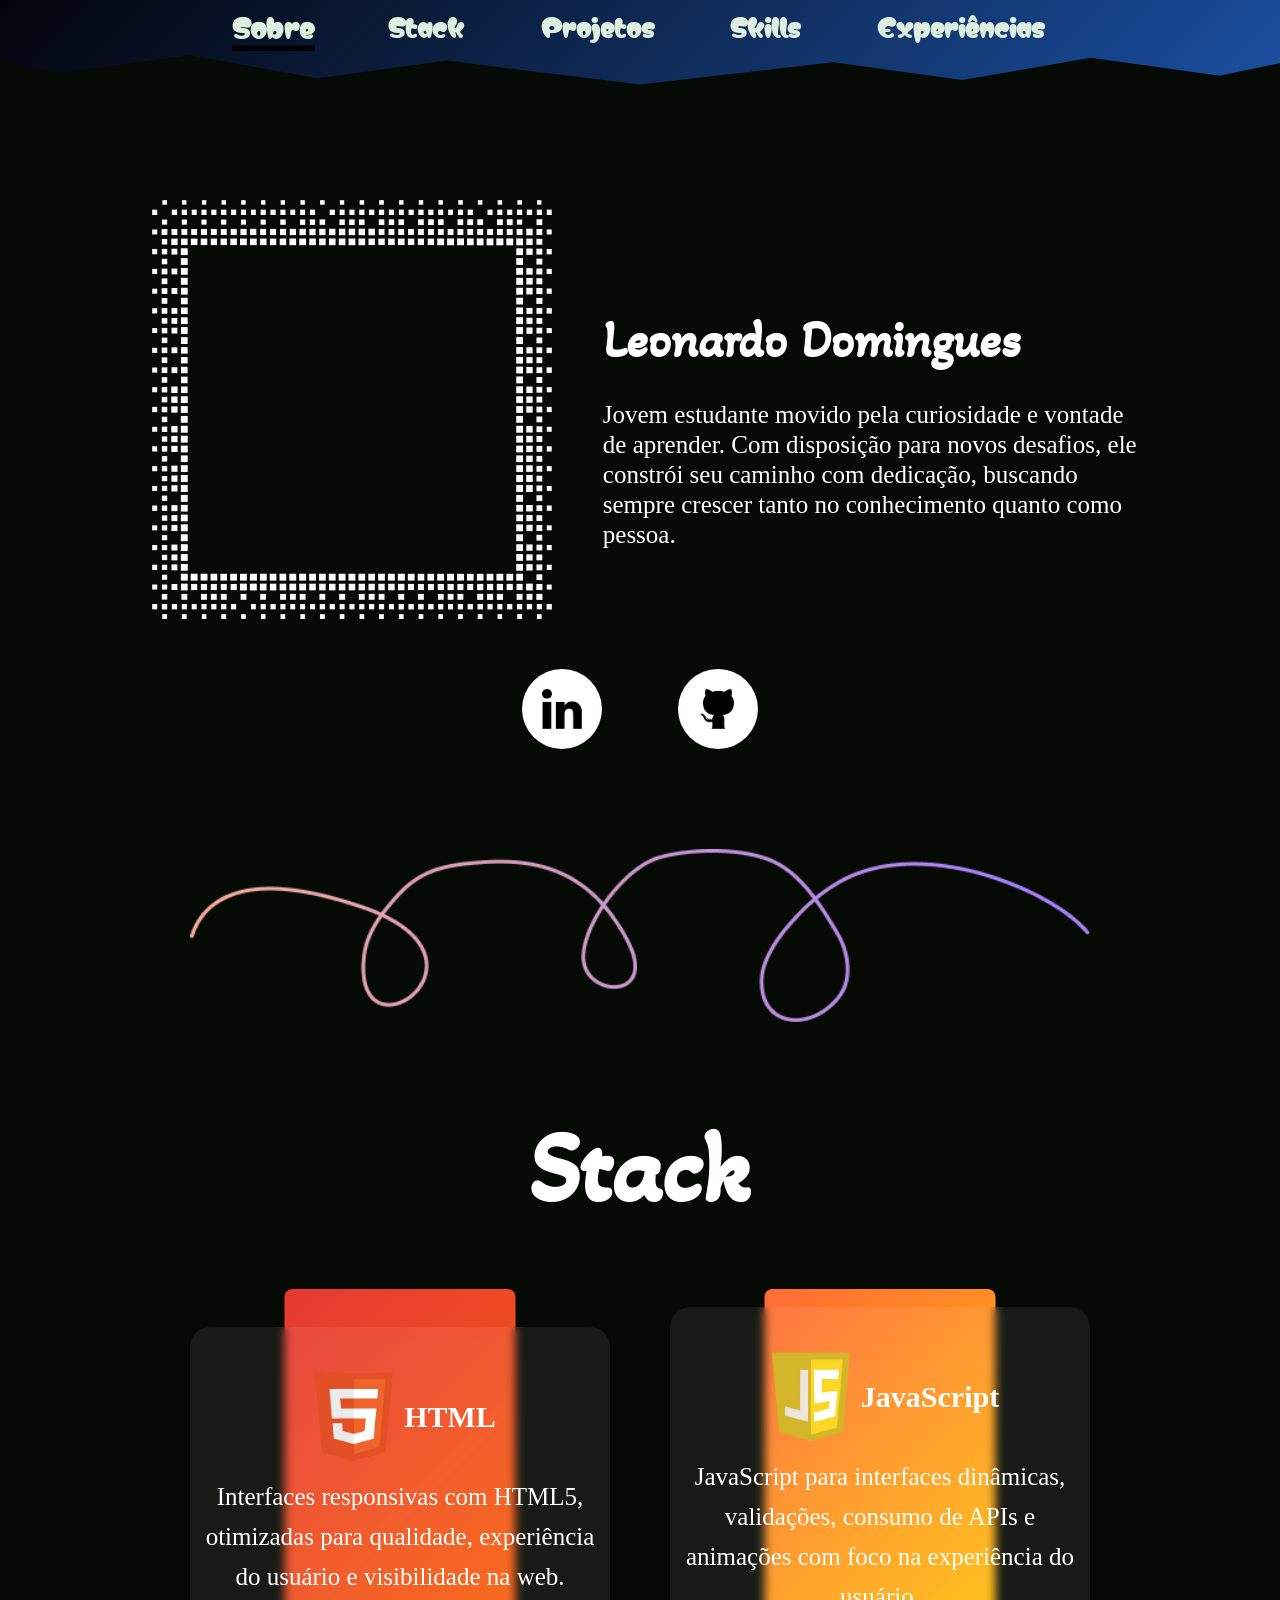
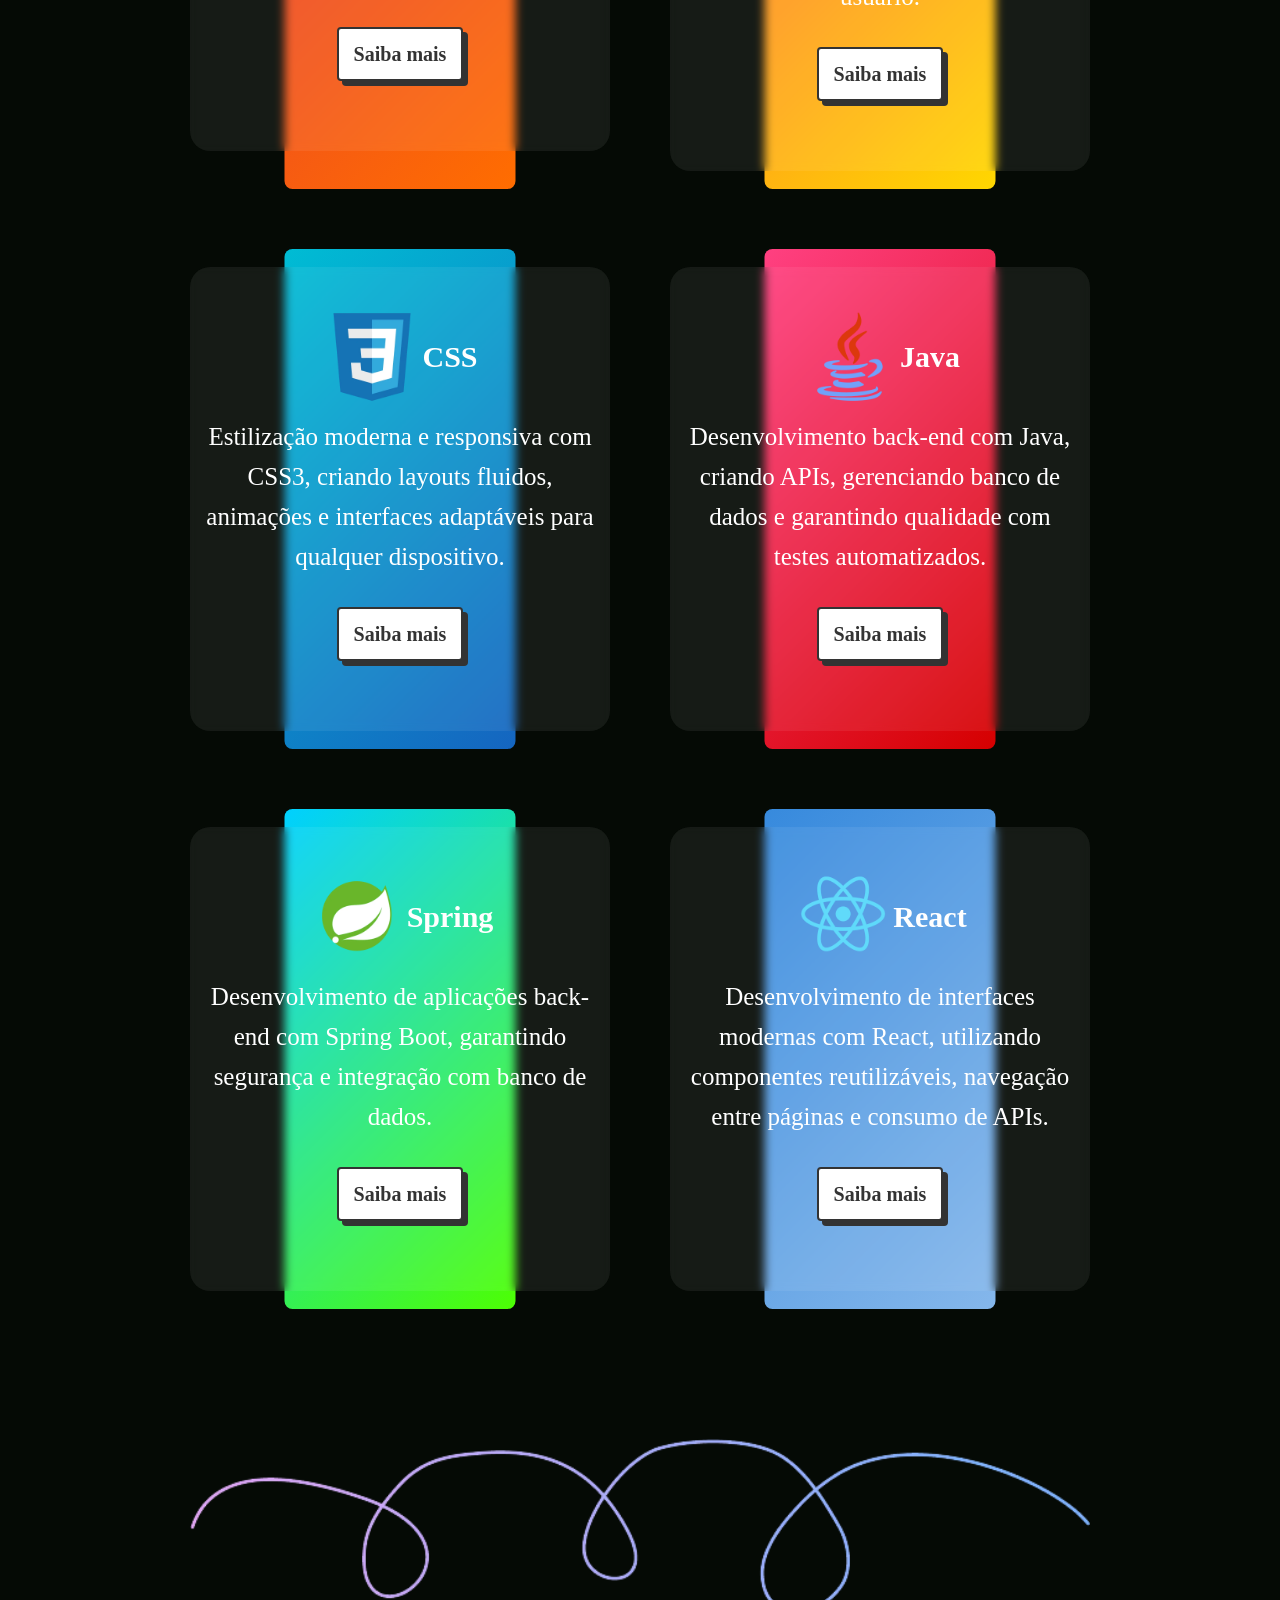
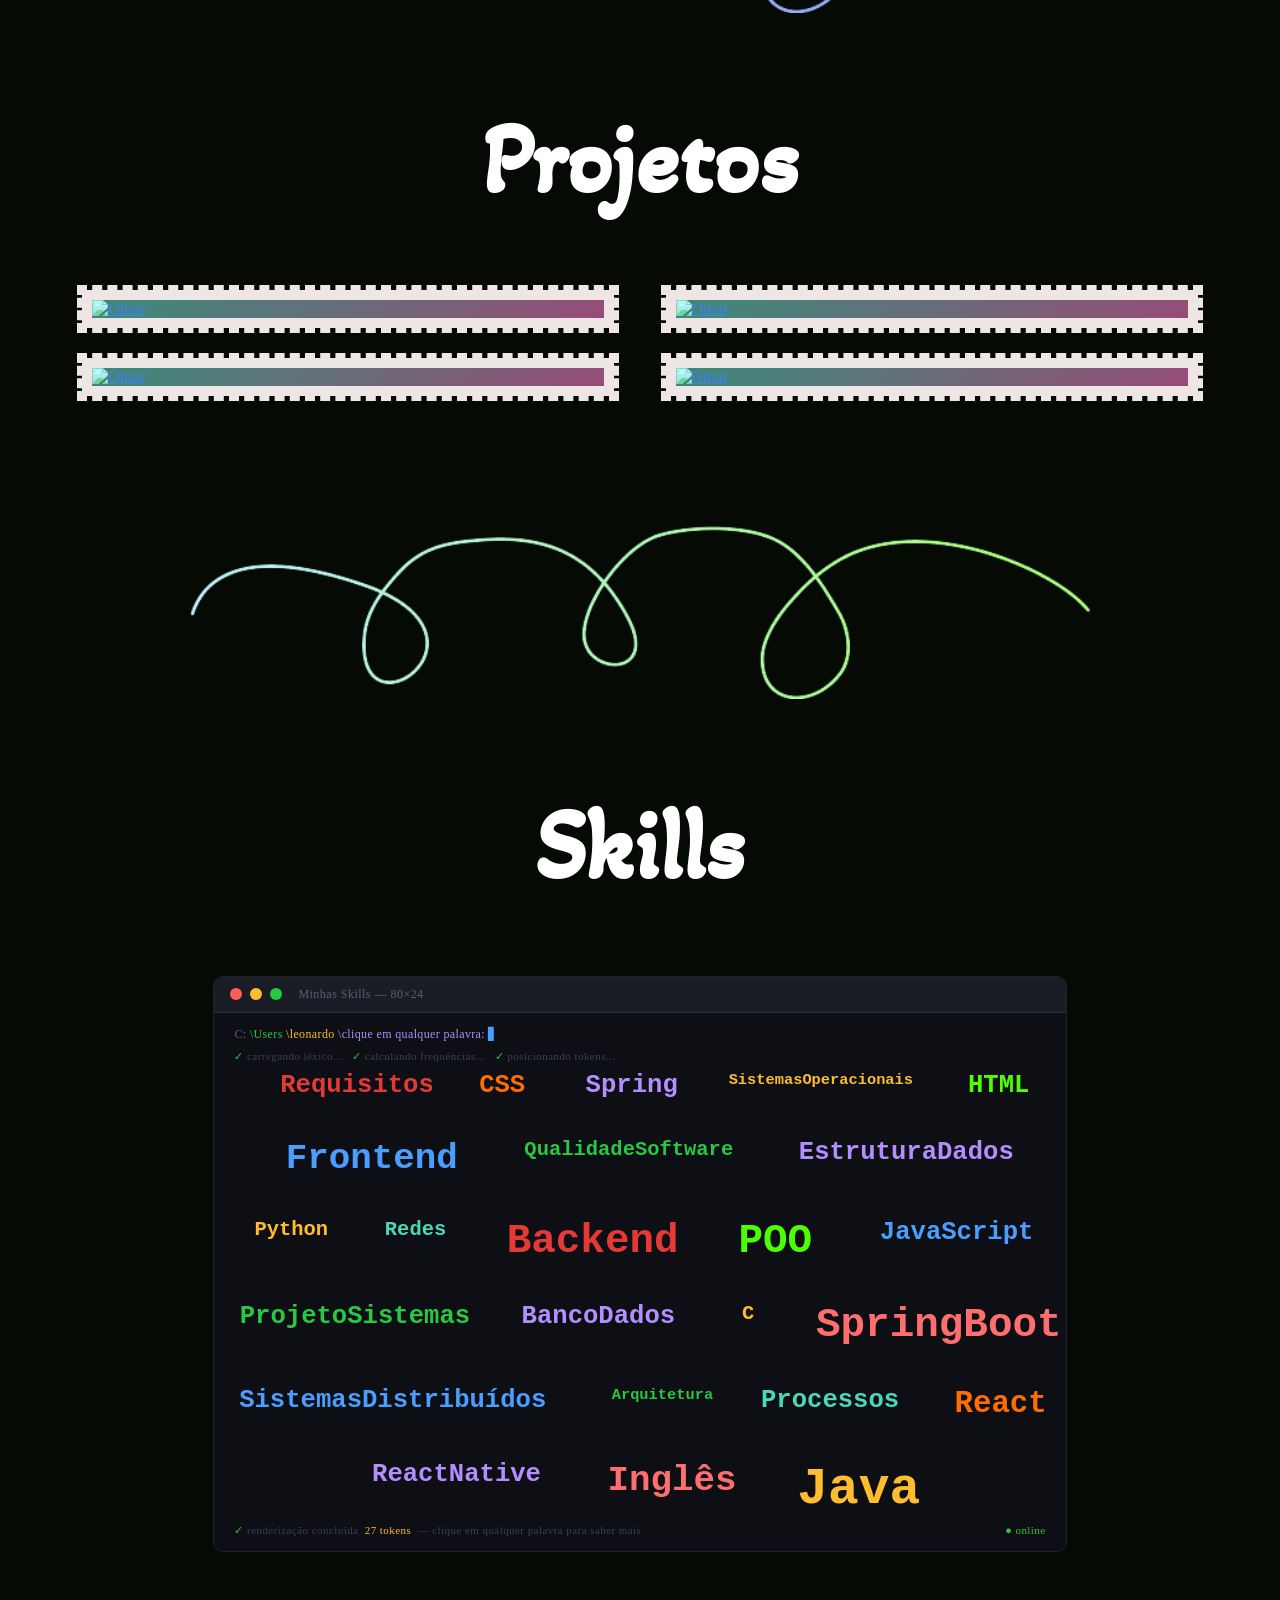
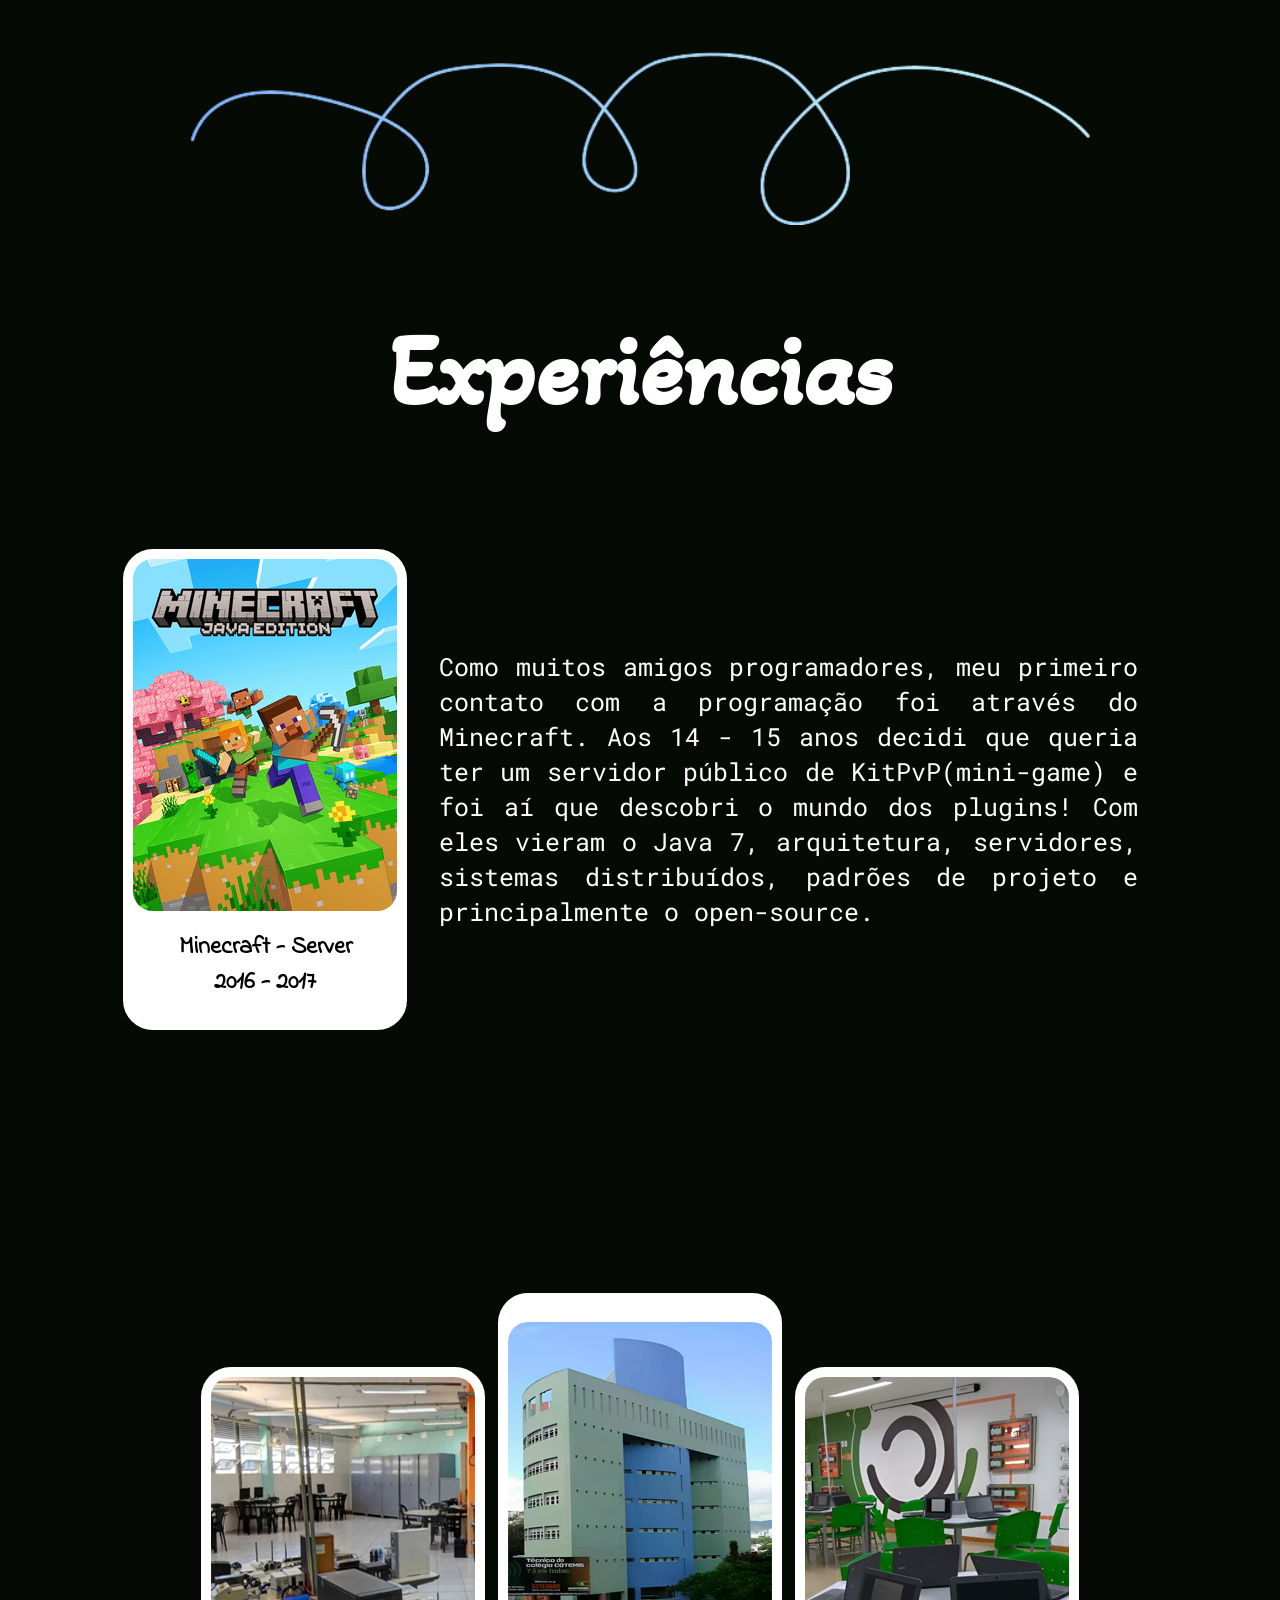
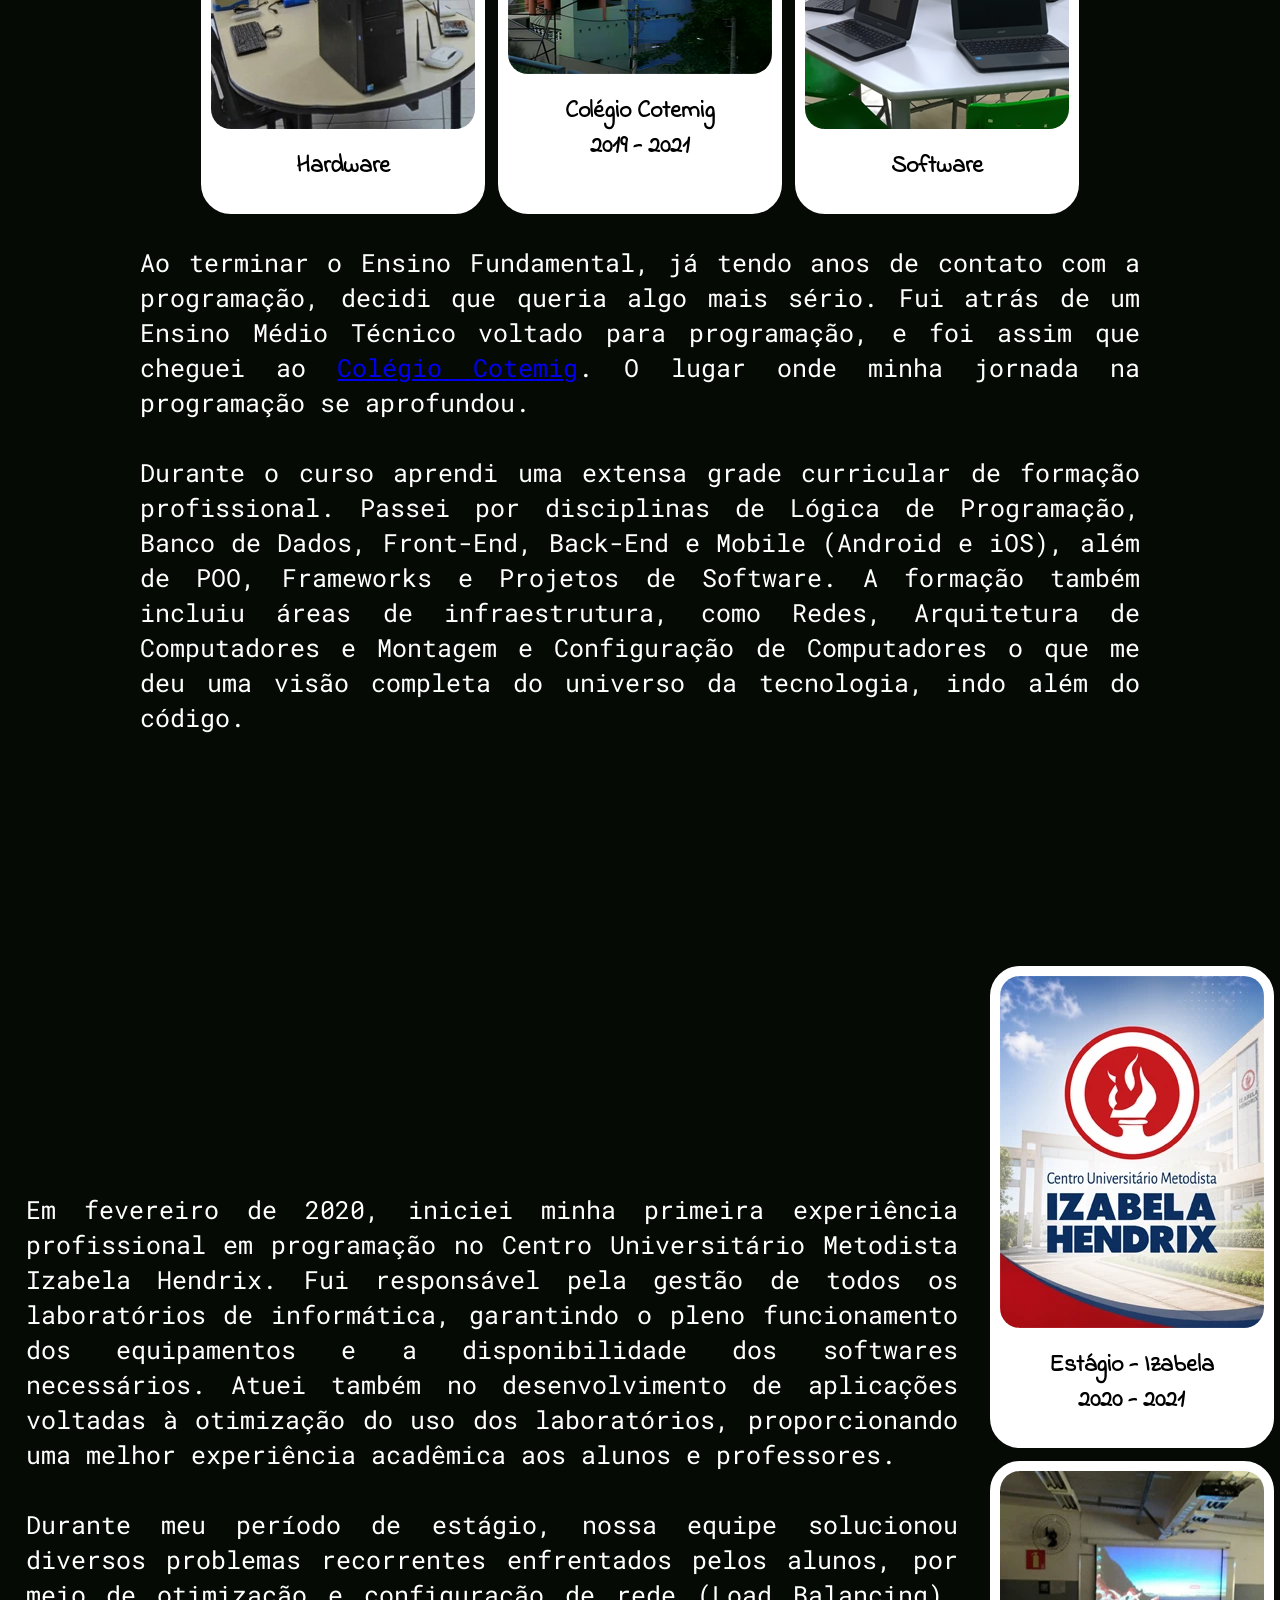
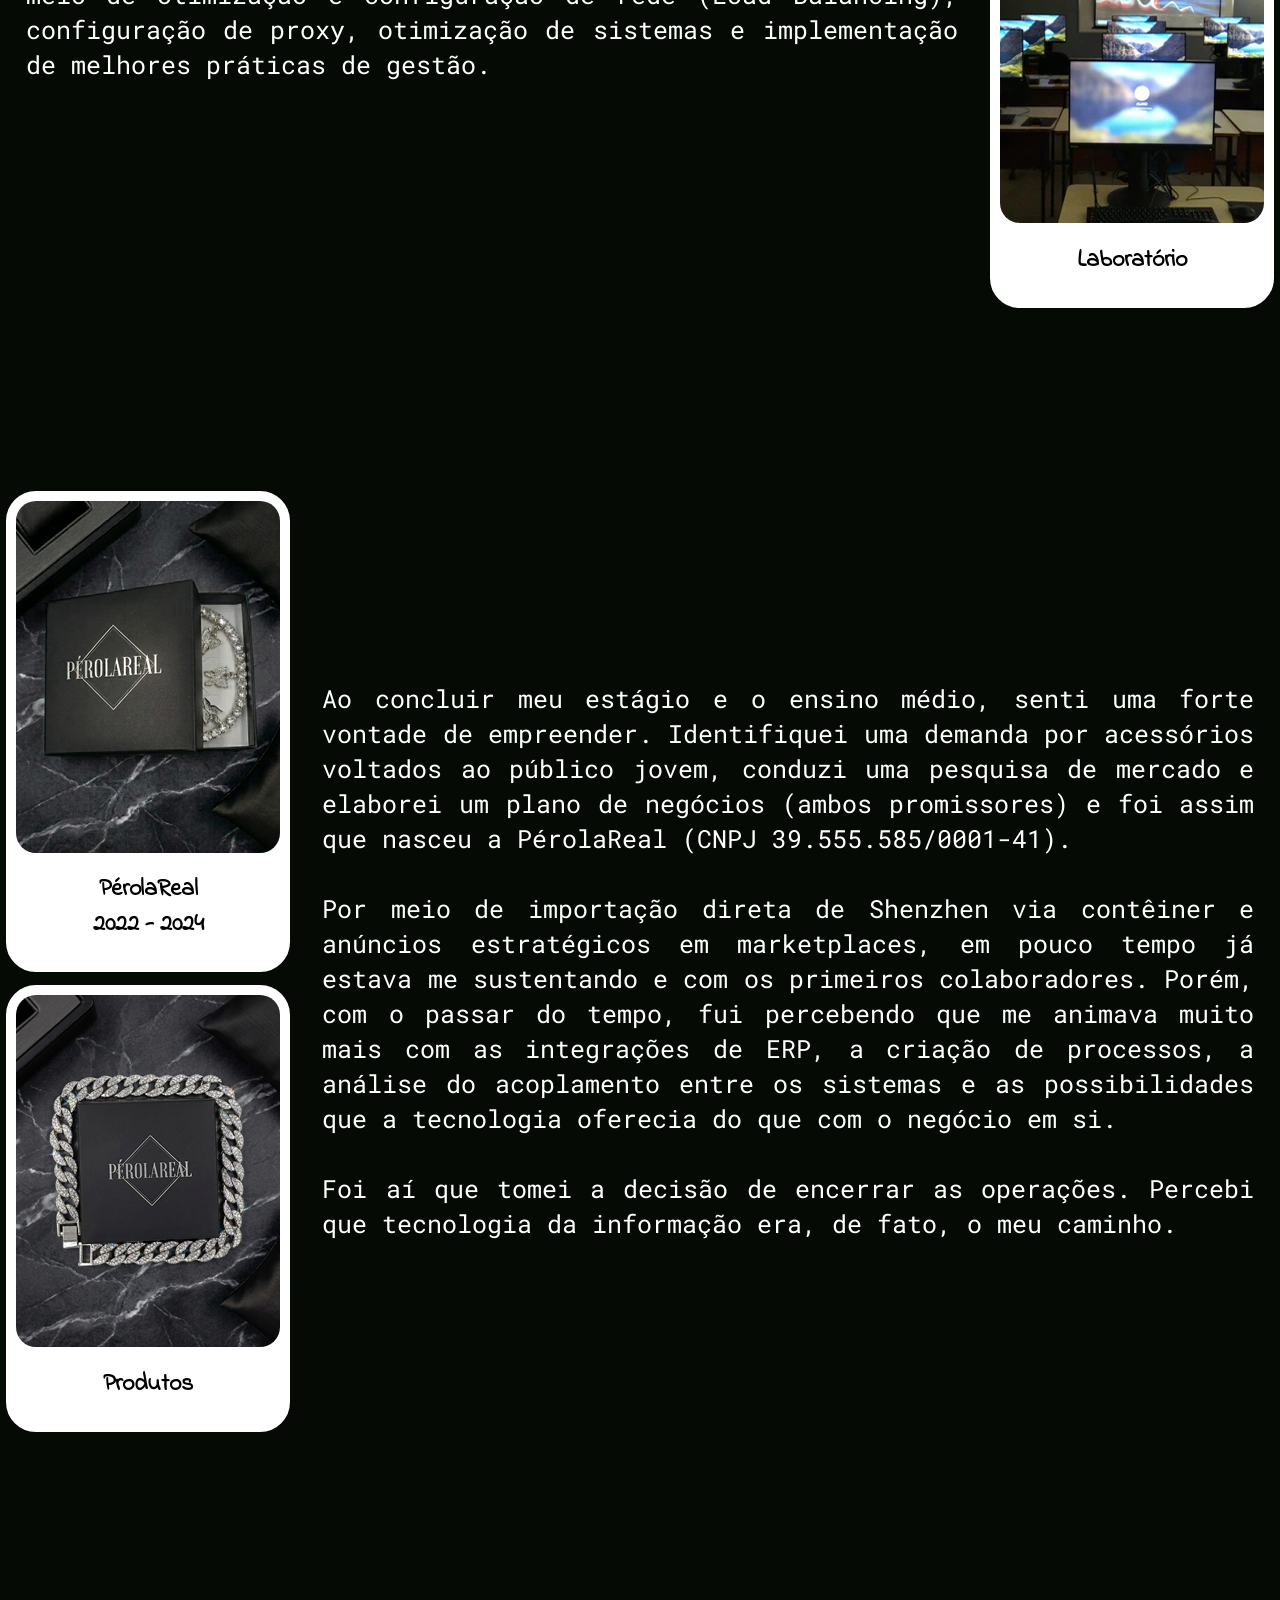
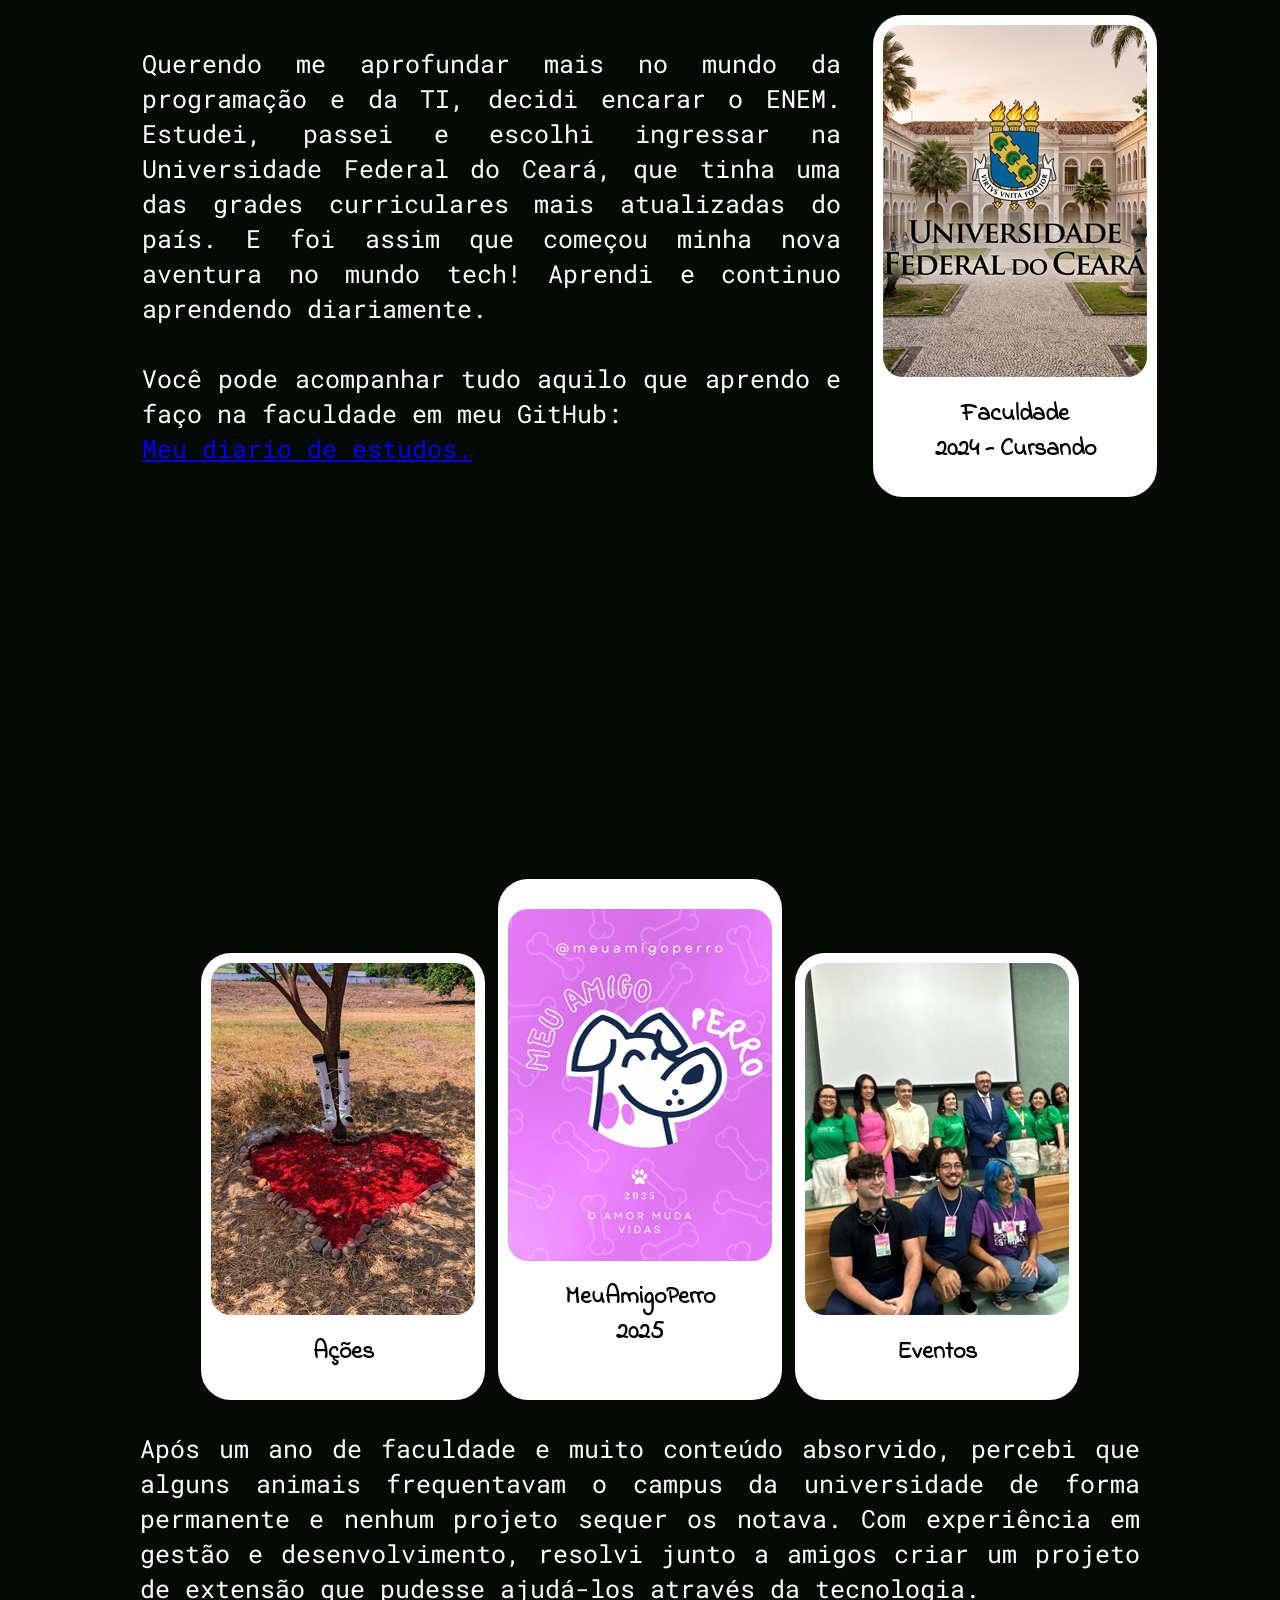
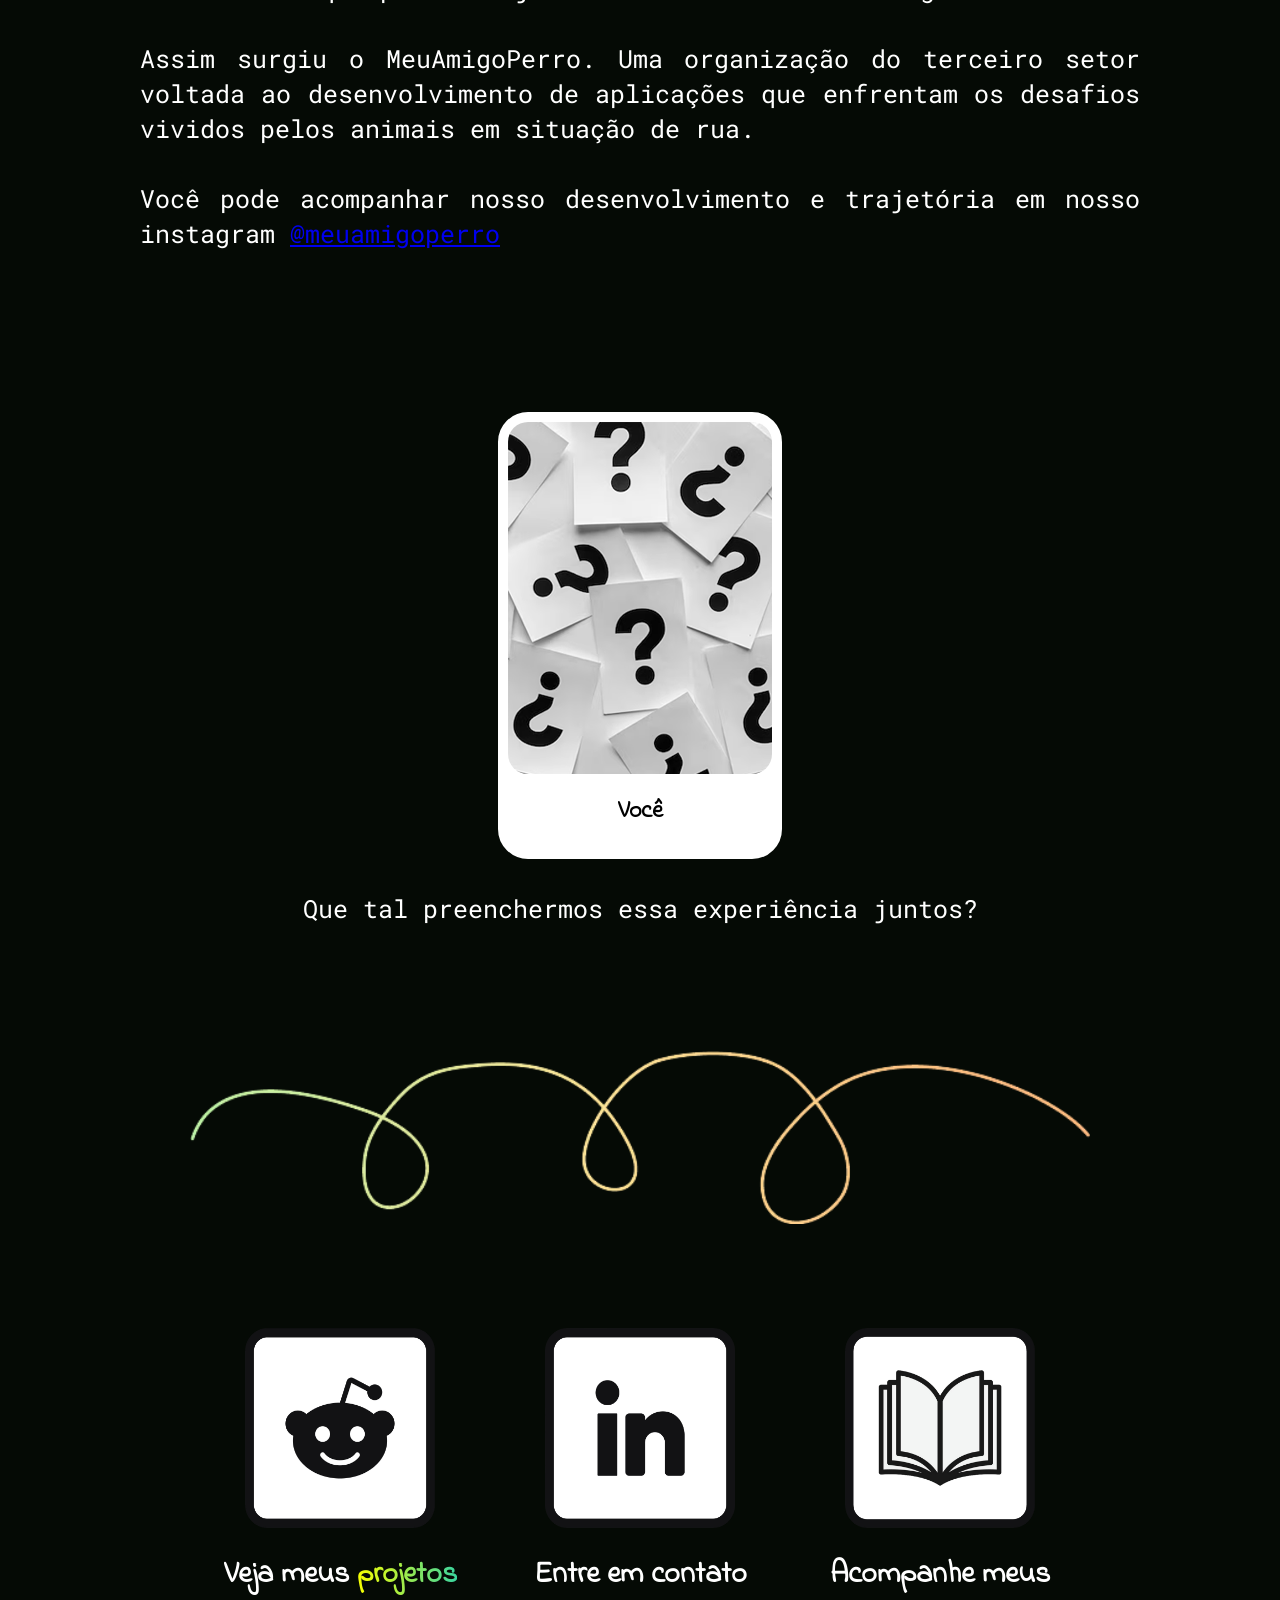
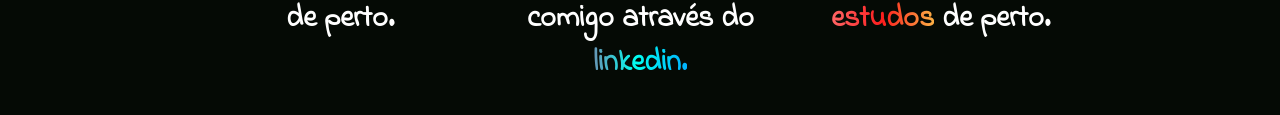
==== commit 2553d53a: "Add files via upload" ====
--- a/index.html
+++ b/index.html
@@ -531,7 +531,7 @@
             <img id="flecha06-01" class="flechas" src="imgs/flechas/Flecha06-01.webp">
             <img id="iconMargaridaMeuAmigoPerro" class="icons" src="/imgs/experiencias/icons/MargaridaMeuAmigoPerro.webp">
             <img id="flecha06-02" class="flechas" src="imgs/flechas/Flecha06-02.webp">
-            <h1 id="IconEuMeuAmigoPerro" class="icons">Esse sou eu</h1>
+            <h1 id="iconEuMeuAmigoPerro" class="icons">Esse sou eu</h1>
 
         </div>
 
@@ -552,9 +552,28 @@
 
     </section>
 
+    <div class="divSeparadores">
+        <img class="imgSeparadore" src="imgs/separadores/SeparadorVerdeLaranja.webp">
+    </div>
+
     <footer id="rodape"> 
 
-        <p class="textDescricoes">Aqui sera o rodape</p>
+        <div class="divRodape">
+
+            <div class="divImgs">
+                <img class="imgRodape" src="imgs/rodape/GitHub.webp">
+                <p>Veja meus <a id="linkRodapeProjetos" class="linkRodape" href="https://github.com/leodlcg">projetos</a> de perto.</p>
+            </div>
+            <div class="divImgs">
+                <img class="imgRodape" src="imgs/rodape/Linkdin.webp">
+                <p>Entre em contato comigo através do <a id="linkRodapeLinkdin" class="linkRodape" href="https://www.linkedin.com/in/leonardo-domingues-carvalho/">linkedin.</a></p>
+            </div>
+            <div class="divImgs">
+                <img class="imgRodape" src="imgs/rodape/Livro.webp">
+                <p>Acompanhe meus <a id="linkRodapeLivro" class="linkRodape" href="https://github.com/leodlcg/meu-diario-de-estudos">estudos</a> de perto.</p>
+            </div>
+
+        </div>
 
     </footer>
 
--- a/css/experiencias-style.css
+++ b/css/experiencias-style.css
@@ -31,7 +31,7 @@
     box-sizing: border-box;
     overflow-x: hidden;
     width: 100%;
-    scroll-margin-top: 200px;
+    scroll-margin-top: 50px;
 }
 
 /* ============================================================
@@ -234,24 +234,16 @@
 
 @keyframes pulsando {
 
-    0% {transform: scale(1);}
-    50% {transform: scale(1.2);}
-    100% {transform: scale(1);}
+    0% { scale: 1;}
+    50% { scale: 1.2;}
+    100% { scale: 1;}
     
 }
 
-#iconHTML{
-
-    margin-bottom: 30px;
-    margin-left: 870px;
-    transform: rotate(10deg);
-
-}
-
-#iconCSS{
-
-    margin-bottom: 500px;
-    margin-right: 1000px;
+#iconBancoDados{
+
+    margin-bottom: 1050px;
+    margin-left: 630px;
     transform: rotate(-10deg);
     
 }
@@ -264,10 +256,10 @@
     
 }
 
-#iconBancoDados{
-
-    margin-bottom: 1050px;
-    margin-left: 630px;
+#iconCSS{
+
+    margin-bottom: 500px;
+    margin-right: 1000px;
     transform: rotate(-10deg);
     
 }
@@ -282,21 +274,6 @@
 
 }
 
-#iconCotemig{
-
-    margin-bottom: 0px;
-    margin-right: 0px;
-    transform: rotate(-10deg);
-
-}
-
-#iconLogicaProgramacao{
-
-    margin-top: 1100px;
-    margin-right: 650px;
-    transform: rotate(5deg);
-}
-
 #iconCSharp{
 
     width: 90px;
@@ -307,10 +284,33 @@
 
 }
 
+#iconLogicaProgramacao{
+
+    margin-top: 1100px;
+    margin-right: 650px;
+    transform: rotate(5deg);
+}
+
 #iconMobile{
 
     margin-top: 550px;
     margin-left: 1150px;
+    transform: rotate(-10deg);
+
+}
+
+#iconHTML{
+
+    margin-bottom: 30px;
+    margin-left: 870px;
+    transform: rotate(10deg);
+
+}
+
+#iconCotemig{
+
+    margin-bottom: 0px;
+    margin-right: 0px;
     transform: rotate(-10deg);
 
 }
--- a/css/rodape-style.css
+++ b/css/rodape-style.css
@@ -1,15 +1,50 @@
-#rodape{
+.divRodape{
 
     display: flex;
-    align-items: center;
-    justify-content: center;
+    margin-top: 120px;
+    gap: 50px;
+
+}
+
+.divImgs{
+
+    display: block;
+    text-align: center;
+    flex-wrap: wrap;
+    width: 250px;
+    font-size: 30px;
+    font-family: "Indie Flower", cursive;
+    font-weight: bold;
     color: white;
 
 }
 
-#textRodape{
+.imgRodape{
 
-    font-size: large;
-    color: white;
-    
+    width: 190px;
+    height: 200px;
+    margin: -20px;
+
+}
+
+
+#linkRodapeProjetos {
+    background: linear-gradient(90deg, #f8ff00 0%, #3ad59f 100%);
+    -webkit-background-clip: text;
+    -webkit-text-fill-color: transparent;
+    background-clip: text;
+}
+
+#linkRodapeLinkdin {
+    background: linear-gradient(90deg,rgba(105, 148, 181, 1) 0%, rgba(0, 255, 242, 1) 46%, rgba(0, 178, 255, 1) 100%);
+    -webkit-background-clip: text;
+    -webkit-text-fill-color: transparent;
+    background-clip: text;
+}
+
+#linkRodapeLivro {
+    background: linear-gradient(90deg,rgba(255, 102, 102, 1) 0%, rgba(253, 29, 29, 1) 50%, rgba(252, 176, 69, 1) 100%);
+    -webkit-background-clip: text;
+    -webkit-text-fill-color: transparent;
+    background-clip: text;
 }
